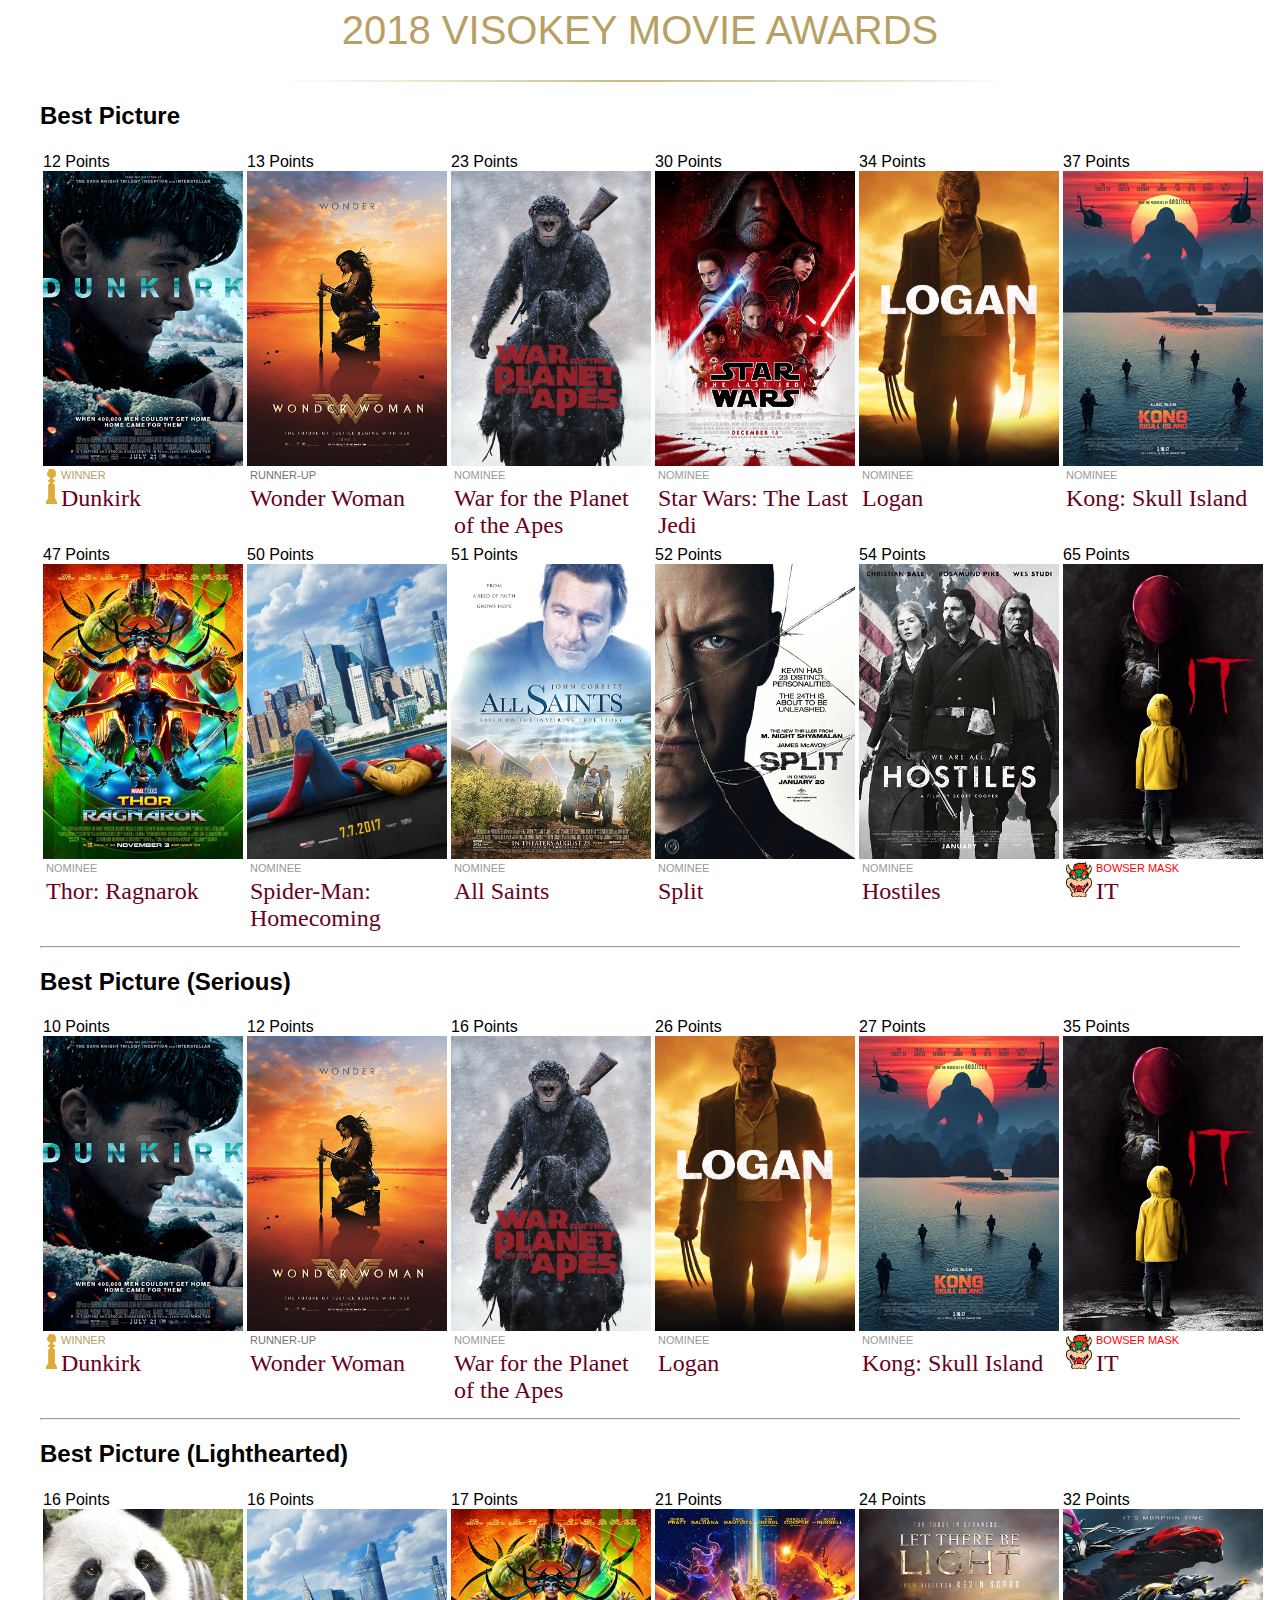
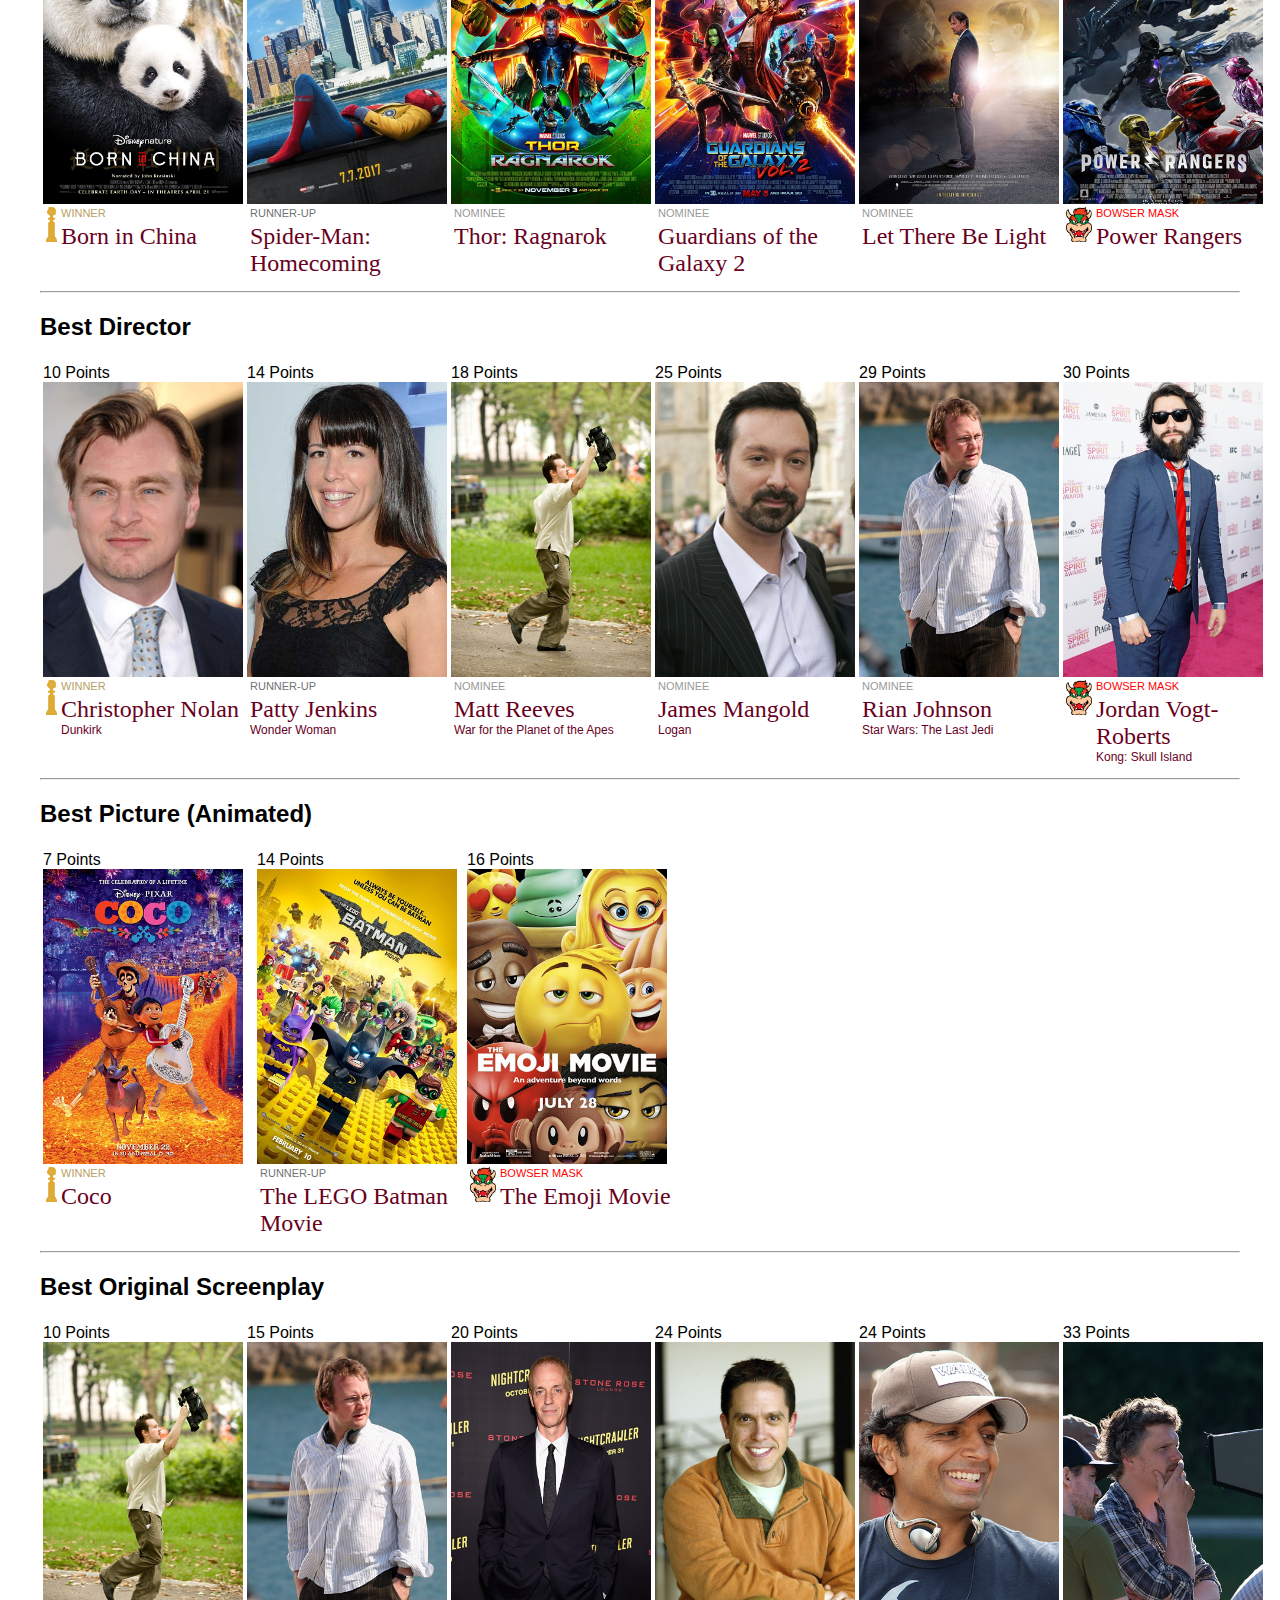
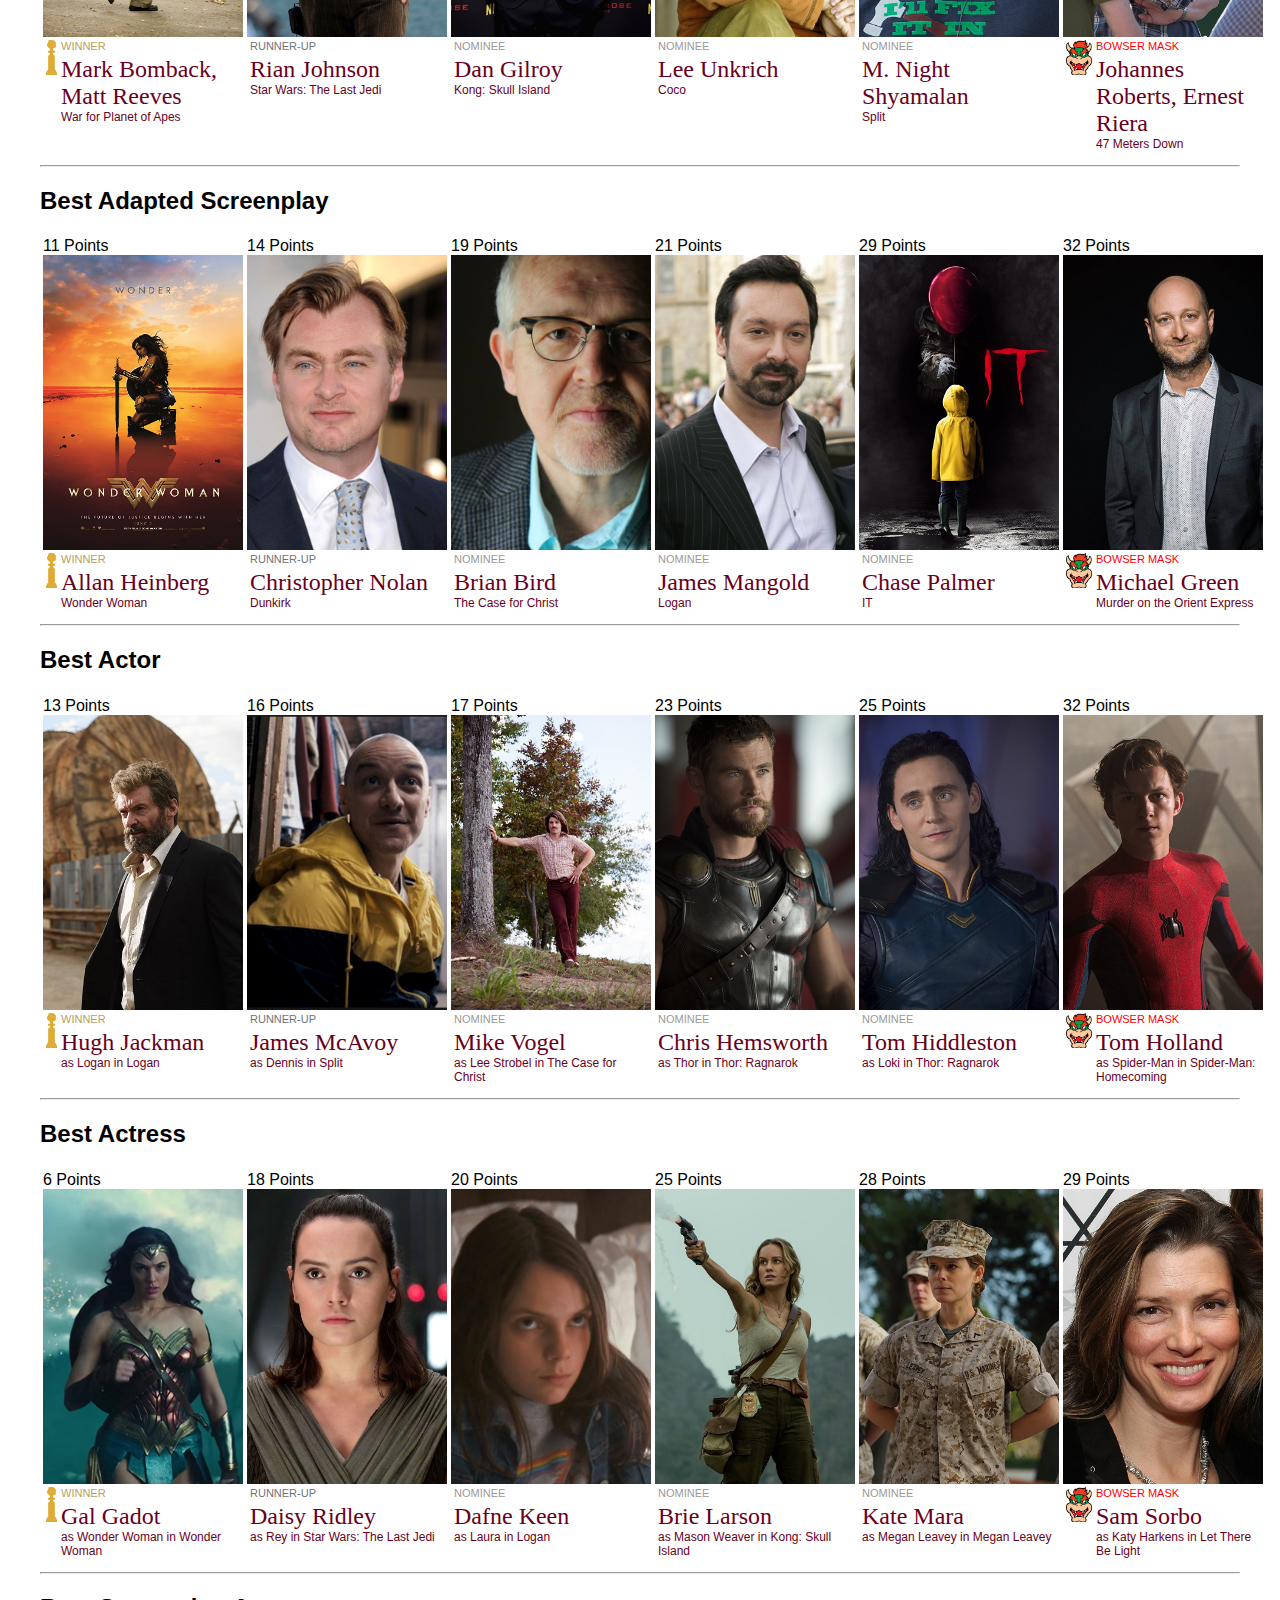
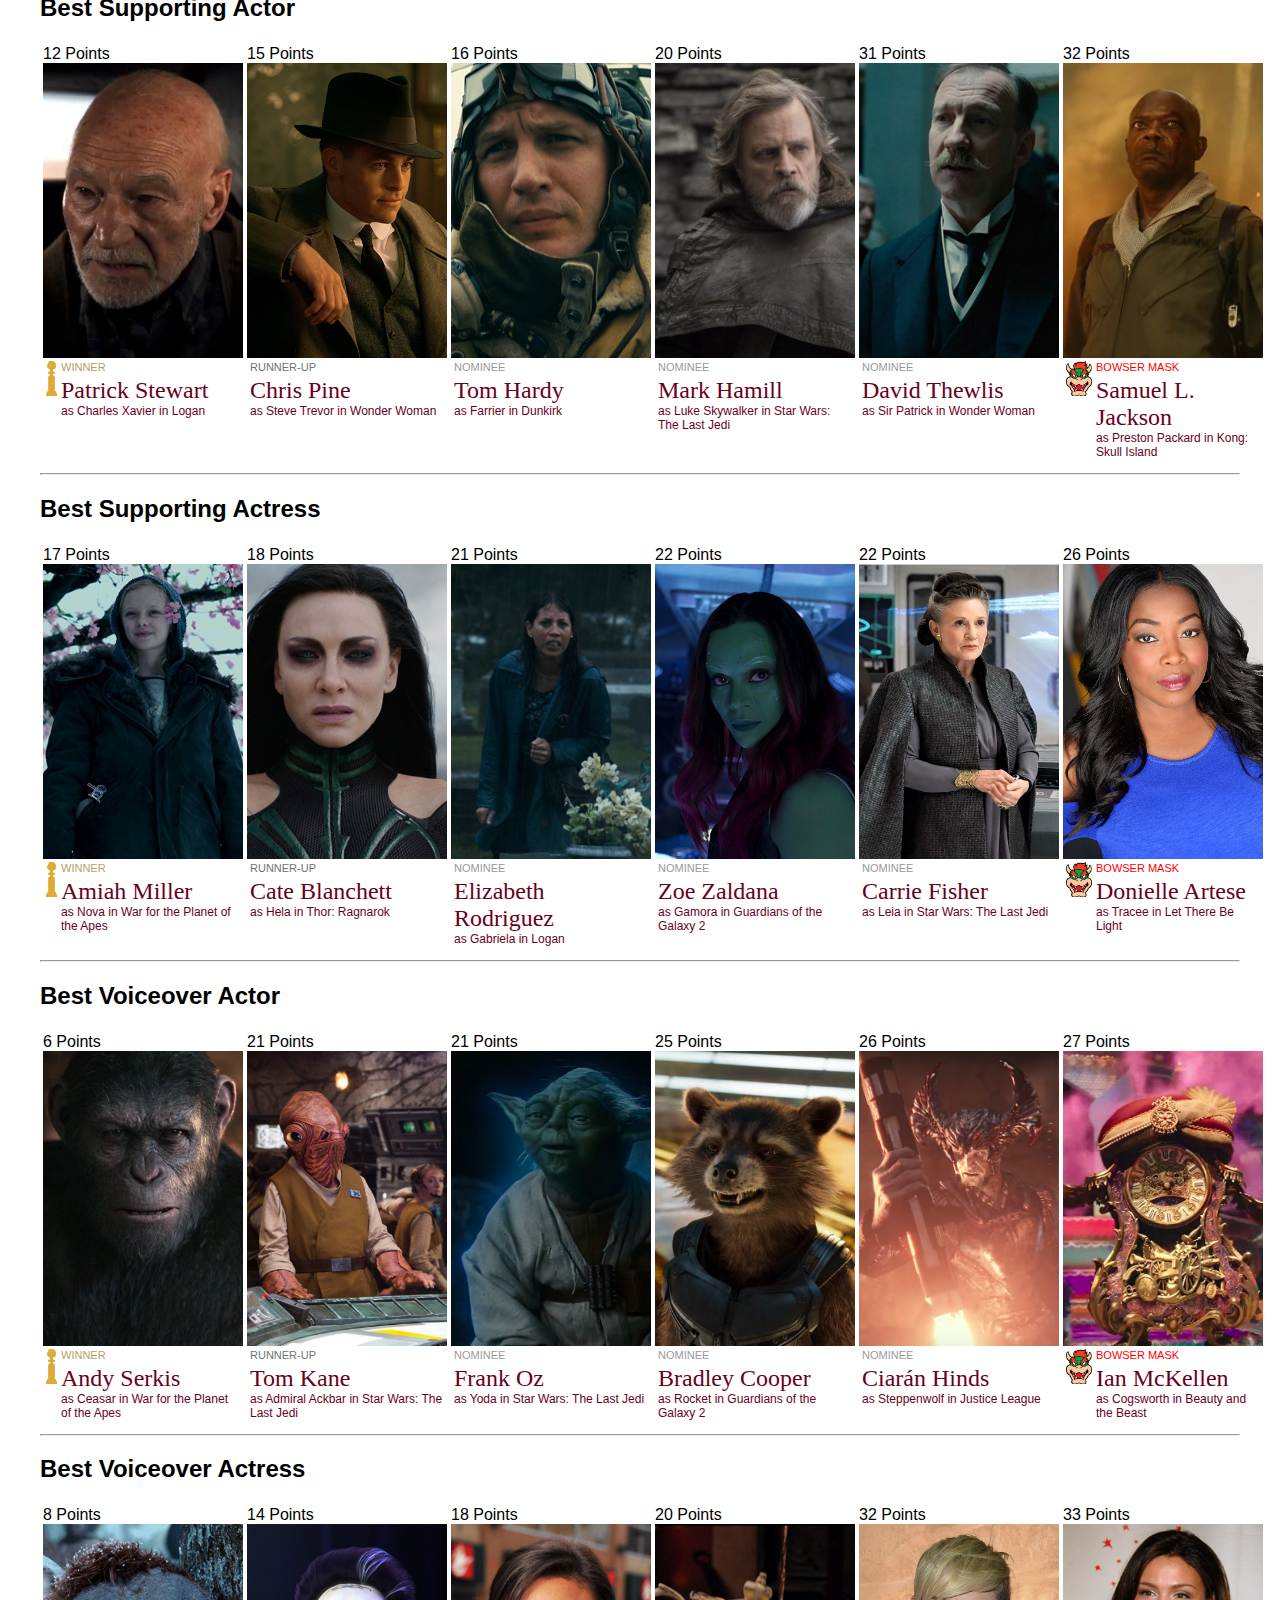
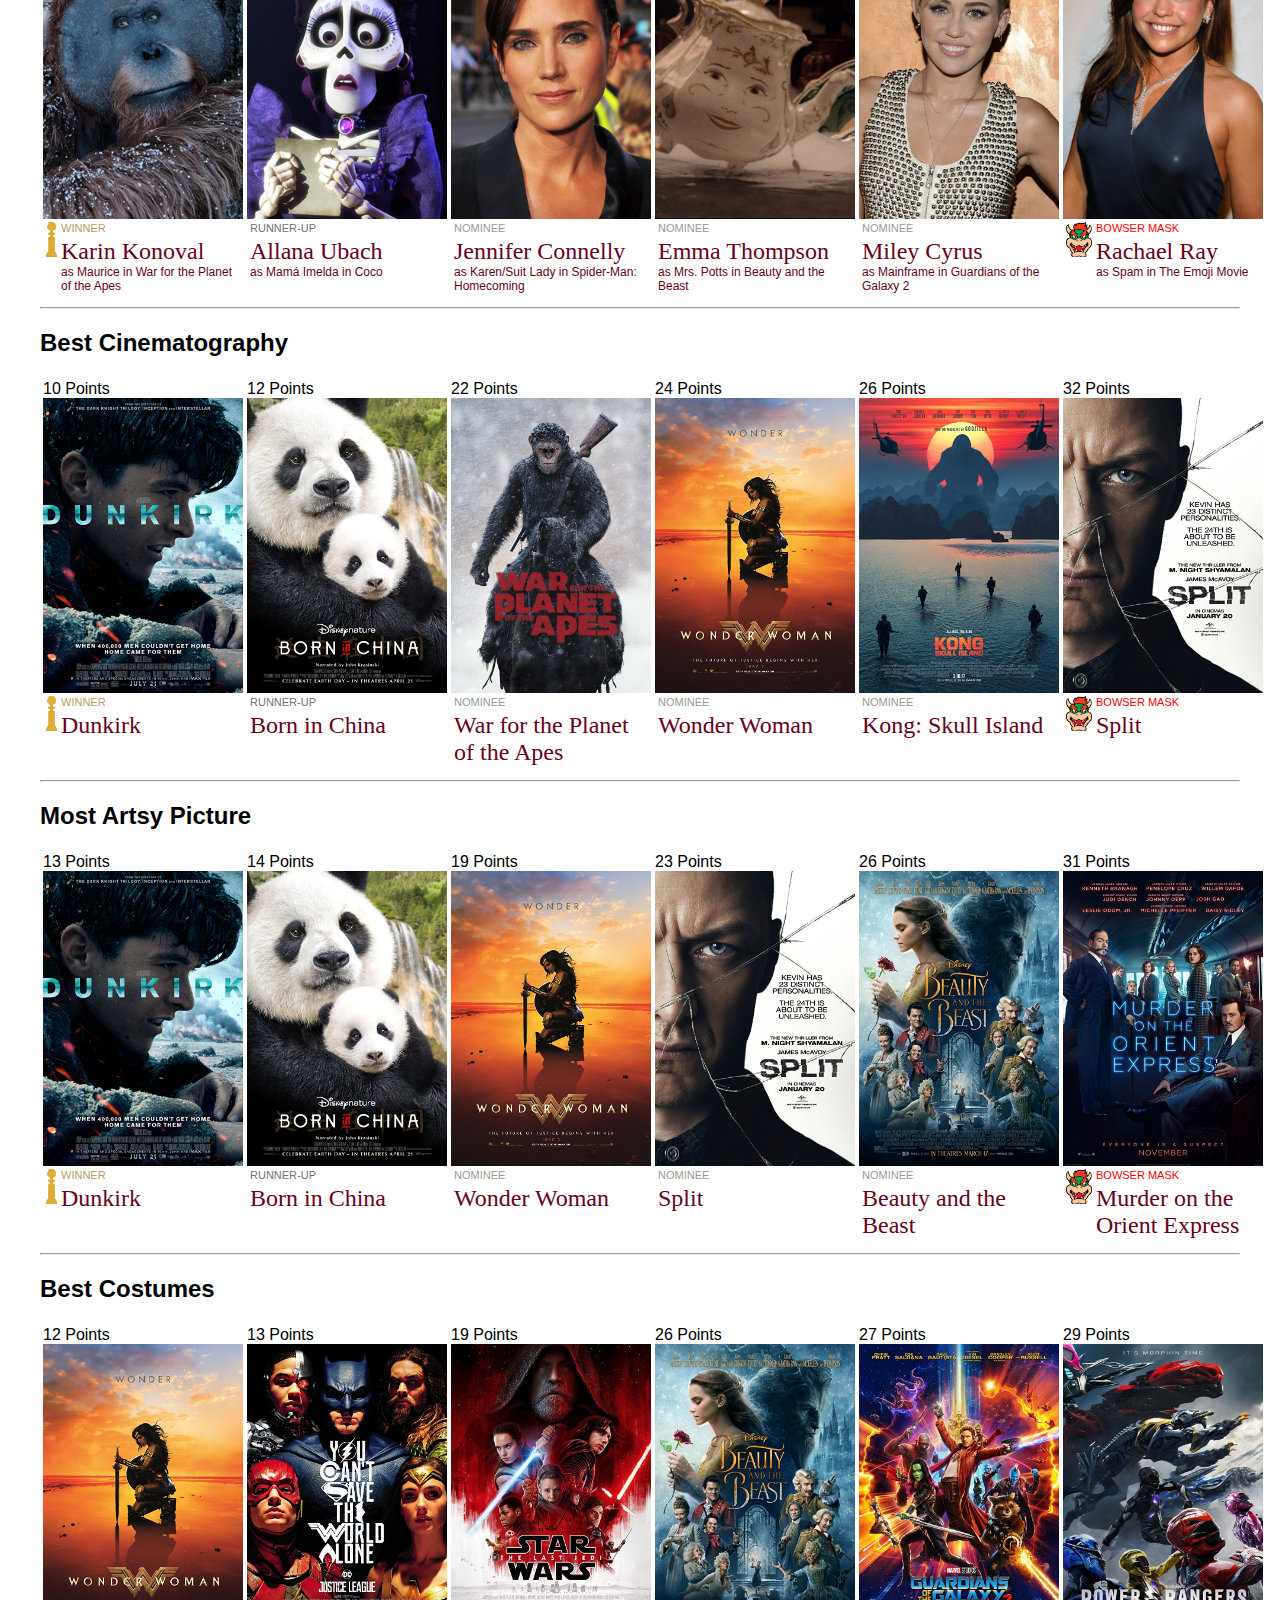
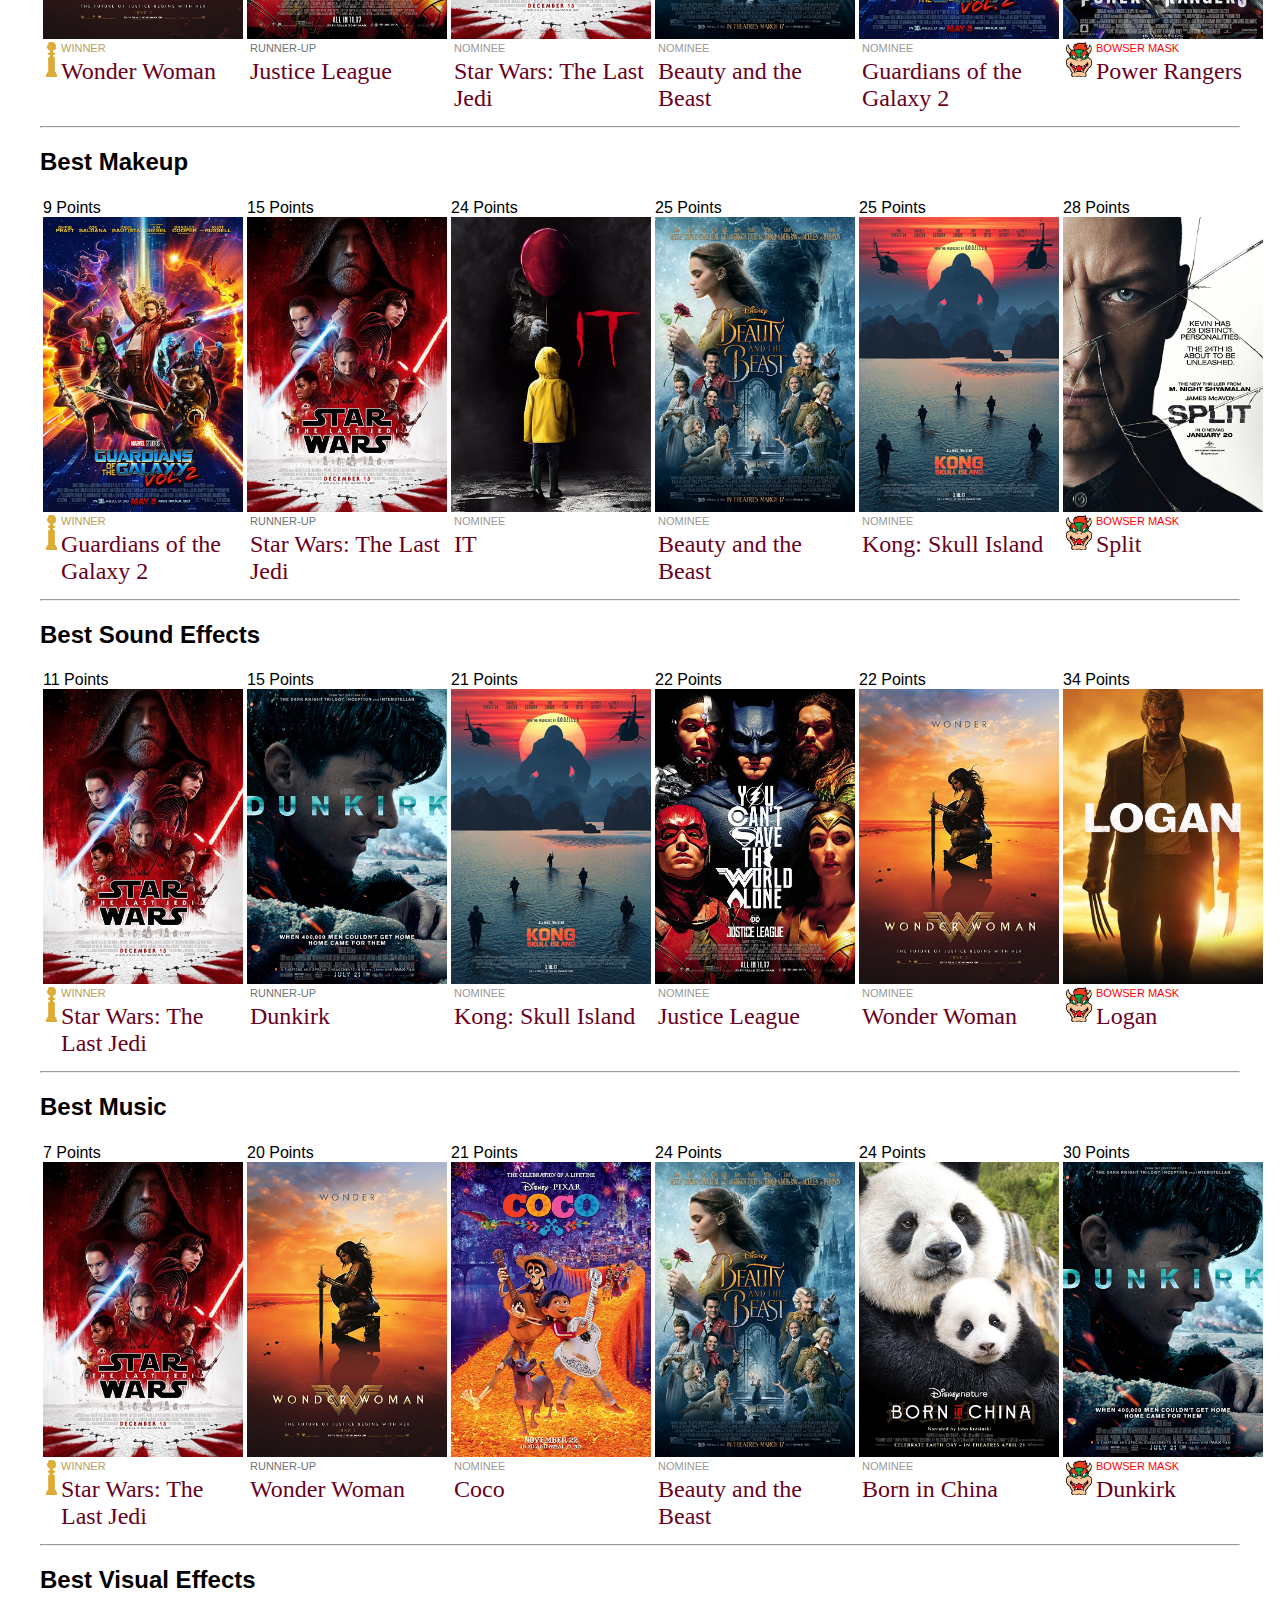
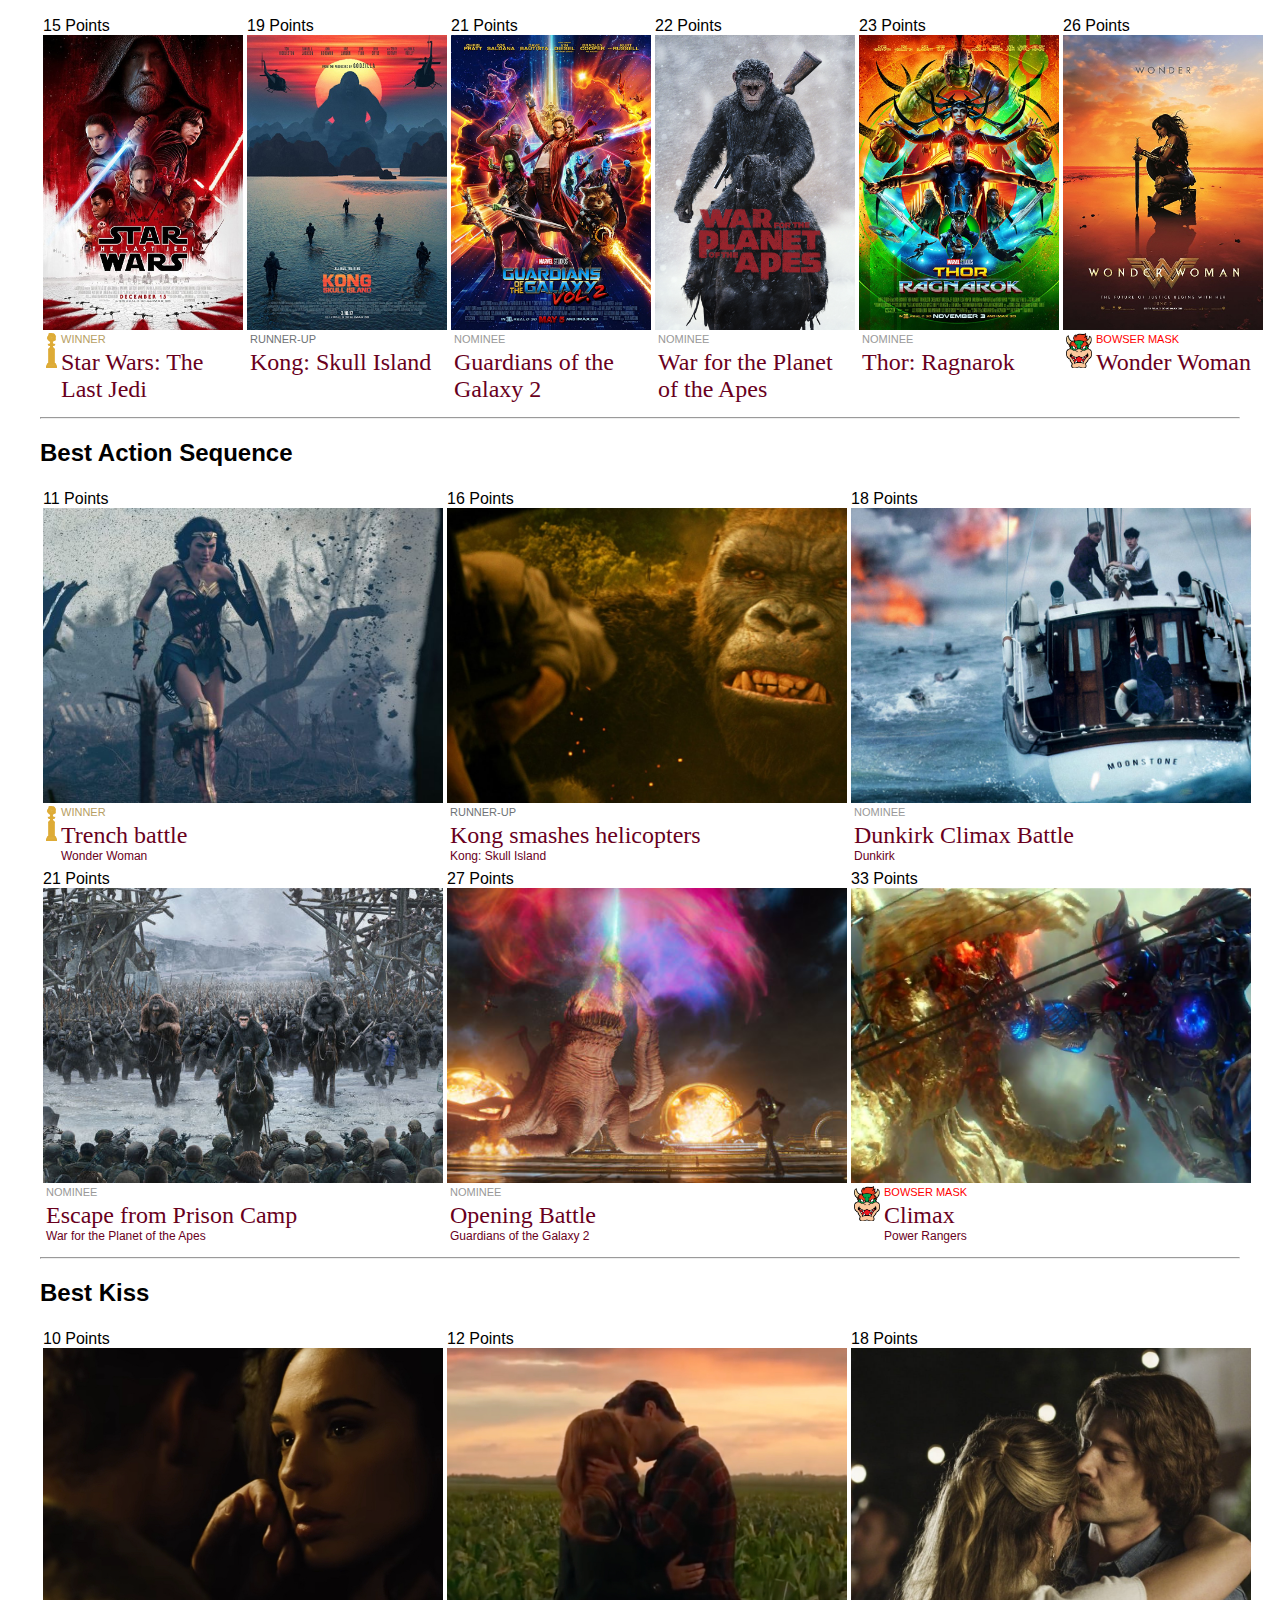
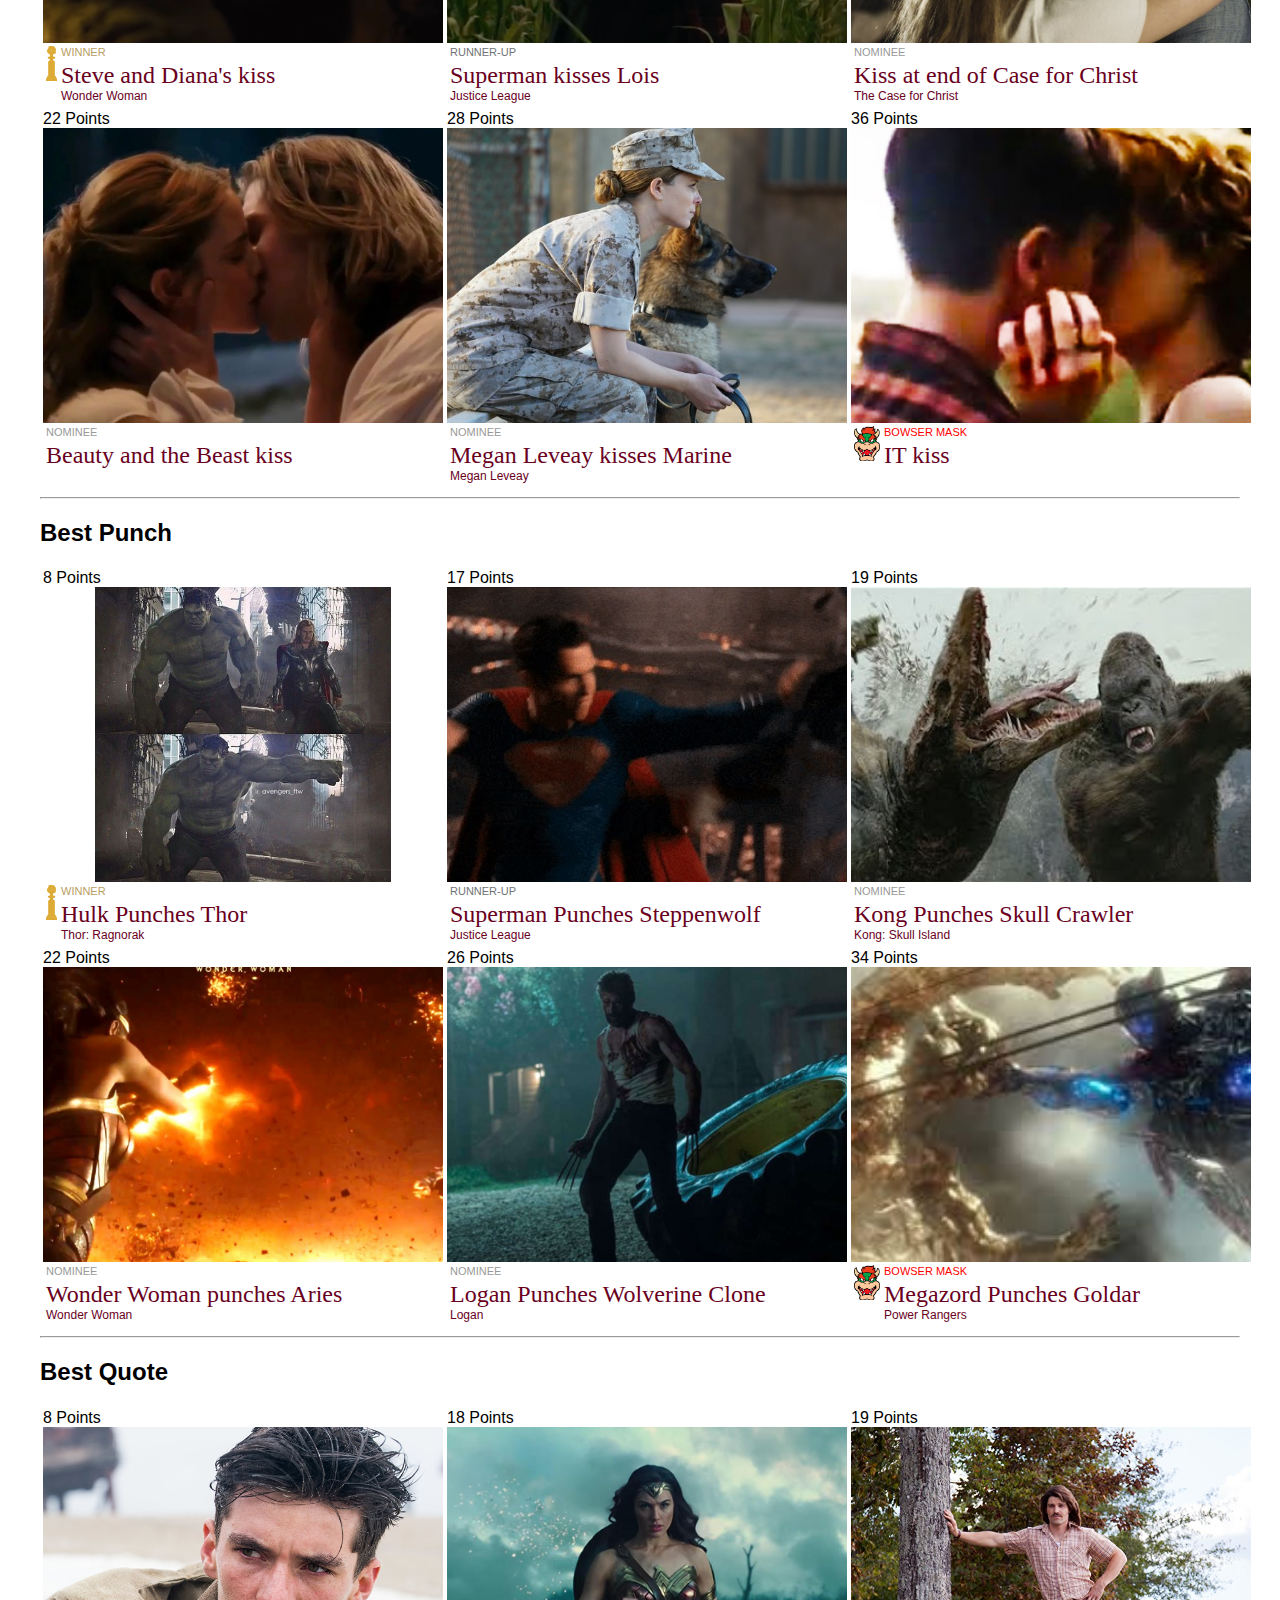
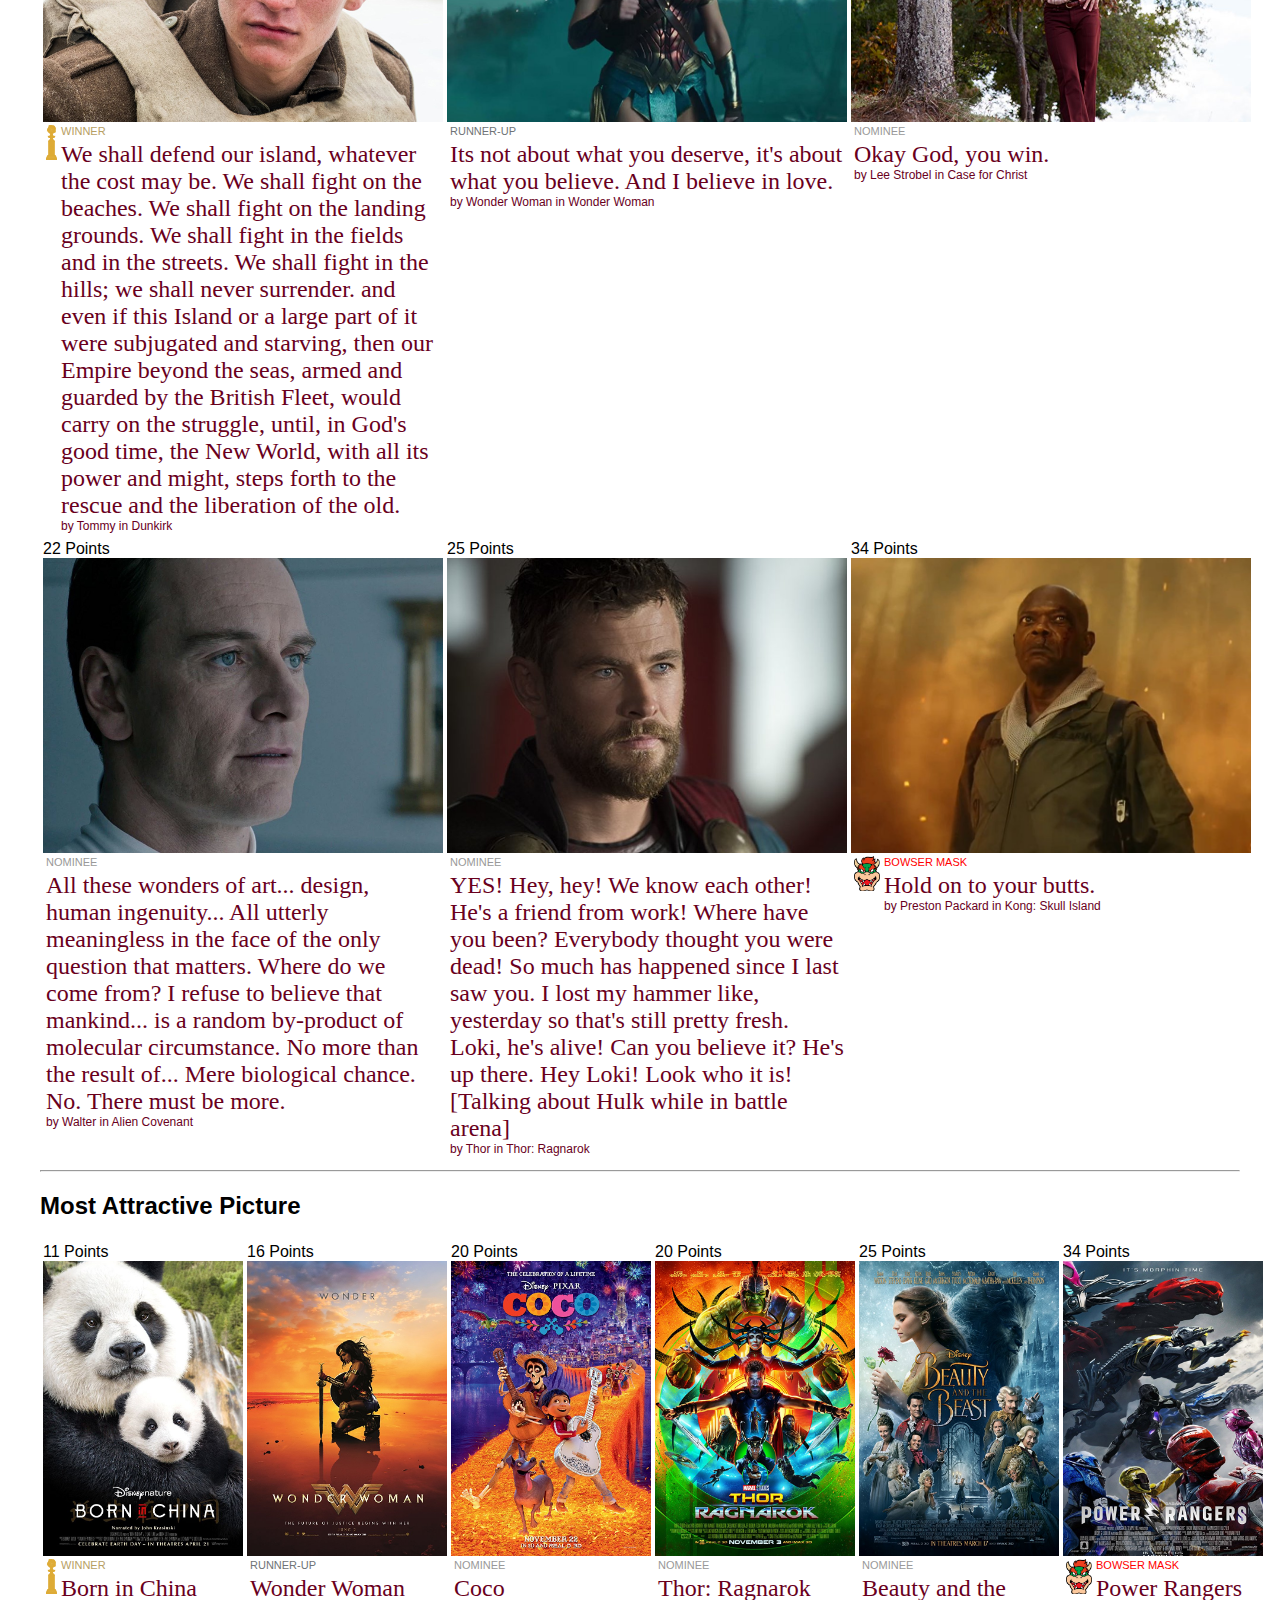
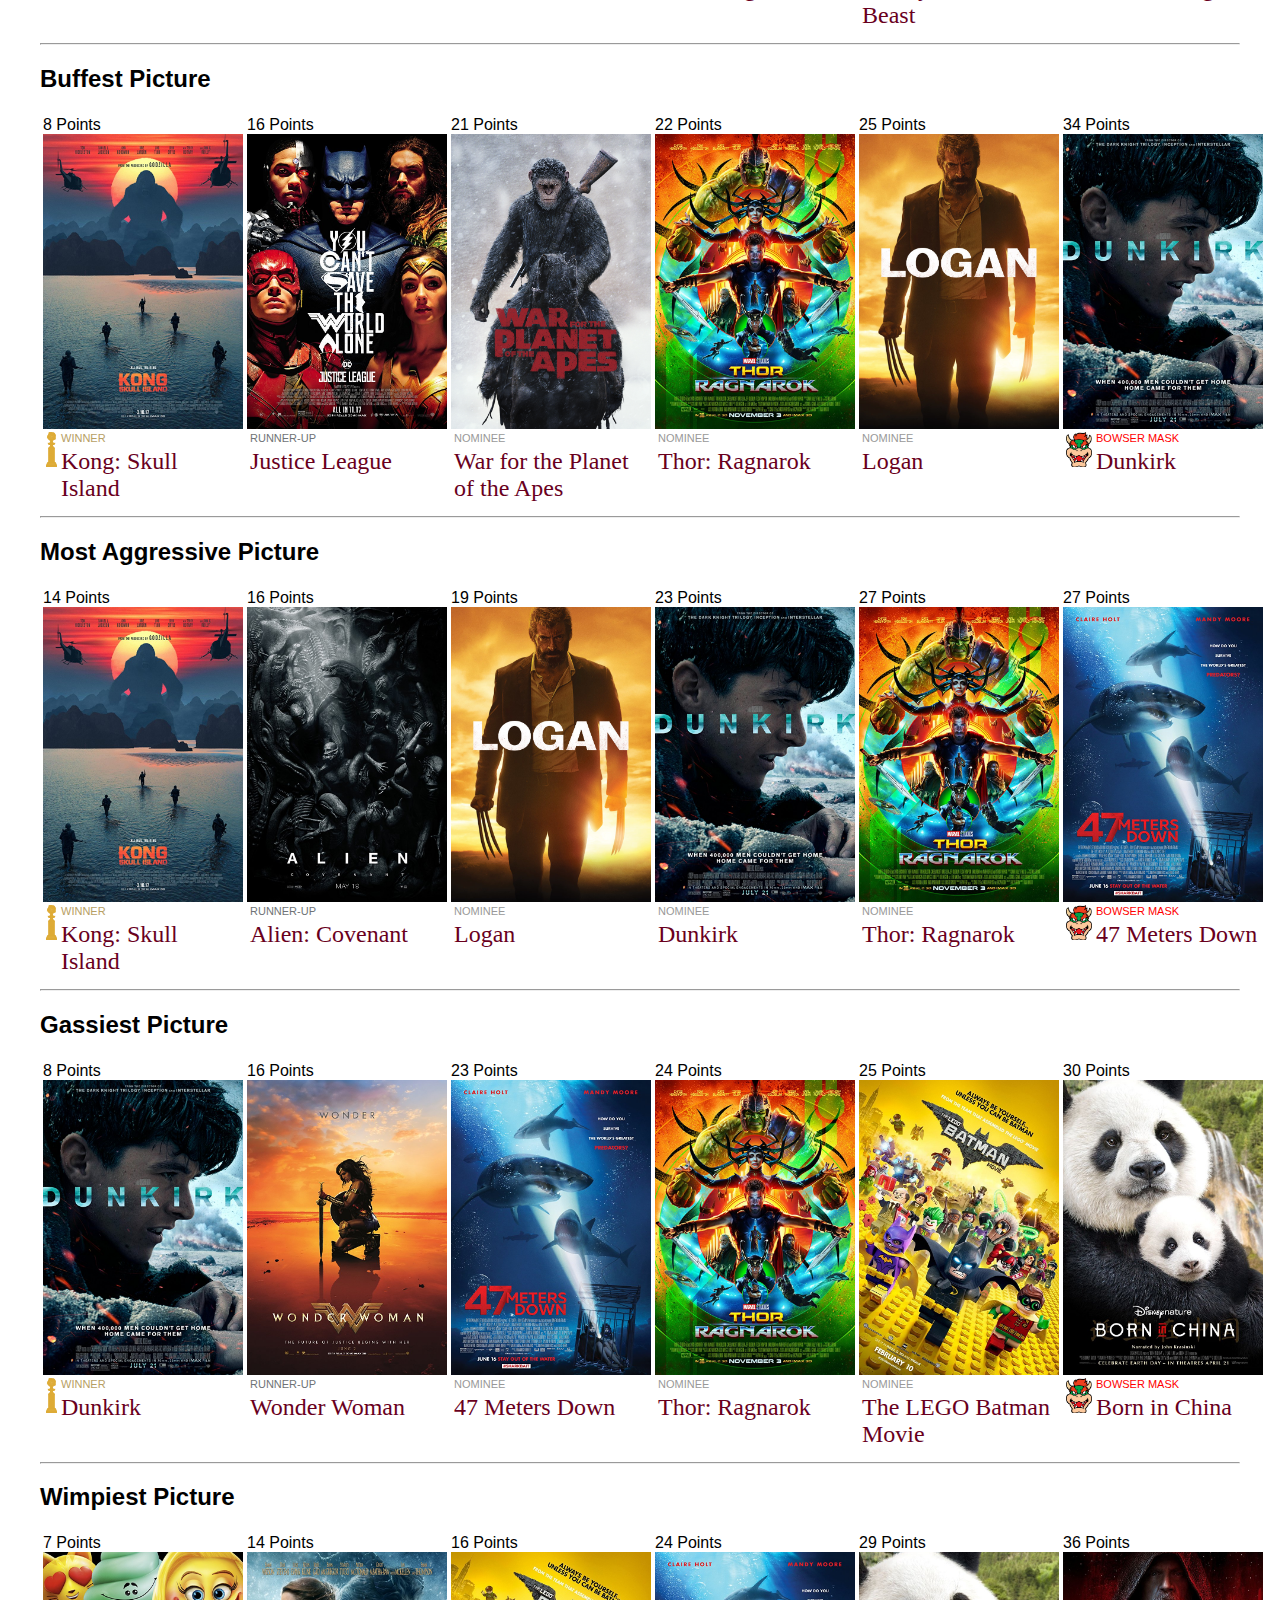
==== index.html @ 96650c81 "Initial Commit" ====
<html>
<head>
<link type="text/css" rel="stylesheet" href="MovieResults.css" media="all" />
</head>
<div class="page">
<h1 class="pane-title">2018 Visokey Movie Awards</h1>
<div class="header-divider"></div>
<h2>Best Picture</h2>
<table>
<tr>
<td valign="top">12 Points
<br><div style="background-image:url('images/Dunkirk.jpg');background-size: cover; width:200px; height:295px; background-position:center;"></div>
<table>
<tr>
<td rowspan="2" valign="top"><div style="background-image:url('images/award-icon.png');width:11px; height:35px;"></div></td>
<td class="nominee winner">WINNER</td></tr>
<tr>
<td class="nomination" width="189px">Dunkirk</td>
</tr></table></td>
<td valign="top">13 Points
<br><div style="background-image:url('images/Wonder Woman.jpg');background-size: cover; width:200px; height:295px; background-position:center;"></div>
<table>
<tr>
<td class="nominee runner-up">RUNNER-UP</td></tr>
<tr>
<td class="nomination" width="200px">Wonder Woman</td>
</tr></table></td>
<td valign="top">23 Points
<br><div style="background-image:url('images/War for the Planet of the Apes.jpg');background-size: cover; width:200px; height:295px; background-position:center;"></div>
<table>
<tr>
<td class="nominee normal-nominee">NOMINEE</td></tr>
<tr>
<td class="nomination" width="200px">War for the Planet of the Apes</td>
</tr></table></td>
<td valign="top">30 Points
<br><div style="background-image:url('images/Star Wars The Last Jedi.jpg');background-size: cover; width:200px; height:295px; background-position:center;"></div>
<table>
<tr>
<td class="nominee normal-nominee">NOMINEE</td></tr>
<tr>
<td class="nomination" width="200px">Star Wars: The Last Jedi</td>
</tr></table></td>
<td valign="top">34 Points
<br><div style="background-image:url('images/Logan.jpg');background-size: cover; width:200px; height:295px; background-position:center;"></div>
<table>
<tr>
<td class="nominee normal-nominee">NOMINEE</td></tr>
<tr>
<td class="nomination" width="200px">Logan</td>
</tr></table></td>
<td valign="top">37 Points
<br><div style="background-image:url('images/Kong Skull Island.jpg');background-size: cover; width:200px; height:295px; background-position:center;"></div>
<table>
<tr>
<td class="nominee normal-nominee">NOMINEE</td></tr>
<tr>
<td class="nomination" width="200px">Kong: Skull Island</td>
</tr></table></td>
</tr></tr>
<td valign="top">47 Points
<br><div style="background-image:url('images/Thor Ragnarok.jpg');background-size: cover; width:200px; height:295px; background-position:center;"></div>
<table>
<tr>
<td class="nominee normal-nominee">NOMINEE</td></tr>
<tr>
<td class="nomination" width="200px">Thor: Ragnarok</td>
</tr></table></td>
<td valign="top">50 Points
<br><div style="background-image:url('images/Spider-Man Homecoming.jpg');background-size: cover; width:200px; height:295px; background-position:center;"></div>
<table>
<tr>
<td class="nominee normal-nominee">NOMINEE</td></tr>
<tr>
<td class="nomination" width="200px">Spider-Man: Homecoming</td>
</tr></table></td>
<td valign="top">51 Points
<br><div style="background-image:url('images/All Saints.jpg');background-size: cover; width:200px; height:295px; background-position:center;"></div>
<table>
<tr>
<td class="nominee normal-nominee">NOMINEE</td></tr>
<tr>
<td class="nomination" width="200px">All Saints</td>
</tr></table></td>
<td valign="top">52 Points
<br><div style="background-image:url('images/Split.jpg');background-size: cover; width:200px; height:295px; background-position:center;"></div>
<table>
<tr>
<td class="nominee normal-nominee">NOMINEE</td></tr>
<tr>
<td class="nomination" width="200px">Split</td>
</tr></table></td>
<td valign="top">54 Points
<br><div style="background-image:url('images/Hostiles.jpg');background-size: cover; width:200px; height:295px; background-position:center;"></div>
<table>
<tr>
<td class="nominee normal-nominee">NOMINEE</td></tr>
<tr>
<td class="nomination" width="200px">Hostiles</td>
</tr></table></td>
<td valign="top">65 Points
<br><div style="background-image:url('images/IT.jpg');background-size: cover; width:200px; height:295px; background-position:center;"></div>
<table>
<tr>
<td rowspan="2" valign="top"><div style="background-image:url('images/Bowser.png');width:26px; height:35px; background-size: cover;"></div></td>
<td class="nominee bowser">BOWSER MASK</td></tr>
<tr>
<td class="nomination" width="174px">IT</td>
</tr></table></td>
</tr>
</table>
<hr>
<h2>Best Picture (Serious)</h2>
<table>
<tr>
<td valign="top">10 Points
<br><div style="background-image:url('images/Dunkirk.jpg');background-size: cover; width:200px; height:295px; background-position:center;"></div>
<table>
<tr>
<td rowspan="2" valign="top"><div style="background-image:url('images/award-icon.png');width:11px; height:35px;"></div></td>
<td class="nominee winner">WINNER</td></tr>
<tr>
<td class="nomination" width="189px">Dunkirk</td>
</tr></table></td>
<td valign="top">12 Points
<br><div style="background-image:url('images/Wonder Woman.jpg');background-size: cover; width:200px; height:295px; background-position:center;"></div>
<table>
<tr>
<td class="nominee runner-up">RUNNER-UP</td></tr>
<tr>
<td class="nomination" width="200px">Wonder Woman</td>
</tr></table></td>
<td valign="top">16 Points
<br><div style="background-image:url('images/War for the Planet of the Apes.jpg');background-size: cover; width:200px; height:295px; background-position:center;"></div>
<table>
<tr>
<td class="nominee normal-nominee">NOMINEE</td></tr>
<tr>
<td class="nomination" width="200px">War for the Planet of the Apes</td>
</tr></table></td>
<td valign="top">26 Points
<br><div style="background-image:url('images/Logan.jpg');background-size: cover; width:200px; height:295px; background-position:center;"></div>
<table>
<tr>
<td class="nominee normal-nominee">NOMINEE</td></tr>
<tr>
<td class="nomination" width="200px">Logan</td>
</tr></table></td>
<td valign="top">27 Points
<br><div style="background-image:url('images/Kong Skull Island.jpg');background-size: cover; width:200px; height:295px; background-position:center;"></div>
<table>
<tr>
<td class="nominee normal-nominee">NOMINEE</td></tr>
<tr>
<td class="nomination" width="200px">Kong: Skull Island</td>
</tr></table></td>
<td valign="top">35 Points
<br><div style="background-image:url('images/IT.jpg');background-size: cover; width:200px; height:295px; background-position:center;"></div>
<table>
<tr>
<td rowspan="2" valign="top"><div style="background-image:url('images/Bowser.png');width:26px; height:35px; background-size: cover;"></div></td>
<td class="nominee bowser">BOWSER MASK</td></tr>
<tr>
<td class="nomination" width="174px">IT</td>
</tr></table></td>
</tr></tr>
</tr>
</table>
<hr>
<h2>Best Picture (Lighthearted)</h2>
<table>
<tr>
<td valign="top">16 Points
<br><div style="background-image:url('images/Born in China.jpg');background-size: cover; width:200px; height:295px; background-position:center;"></div>
<table>
<tr>
<td rowspan="2" valign="top"><div style="background-image:url('images/award-icon.png');width:11px; height:35px;"></div></td>
<td class="nominee winner">WINNER</td></tr>
<tr>
<td class="nomination" width="189px">Born in China</td>
</tr></table></td>
<td valign="top">16 Points
<br><div style="background-image:url('images/Spider-Man Homecoming.jpg');background-size: cover; width:200px; height:295px; background-position:center;"></div>
<table>
<tr>
<td class="nominee runner-up">RUNNER-UP</td></tr>
<tr>
<td class="nomination" width="200px">Spider-Man: Homecoming</td>
</tr></table></td>
<td valign="top">17 Points
<br><div style="background-image:url('images/Thor Ragnarok.jpg');background-size: cover; width:200px; height:295px; background-position:center;"></div>
<table>
<tr>
<td class="nominee normal-nominee">NOMINEE</td></tr>
<tr>
<td class="nomination" width="200px">Thor: Ragnarok</td>
</tr></table></td>
<td valign="top">21 Points
<br><div style="background-image:url('images/Guardians of the Galaxy 2.jpg');background-size: cover; width:200px; height:295px; background-position:center;"></div>
<table>
<tr>
<td class="nominee normal-nominee">NOMINEE</td></tr>
<tr>
<td class="nomination" width="200px">Guardians of the Galaxy 2</td>
</tr></table></td>
<td valign="top">24 Points
<br><div style="background-image:url('images/Let There Be Light.jpg');background-size: cover; width:200px; height:295px; background-position:center;"></div>
<table>
<tr>
<td class="nominee normal-nominee">NOMINEE</td></tr>
<tr>
<td class="nomination" width="200px">Let There Be Light</td>
</tr></table></td>
<td valign="top">32 Points
<br><div style="background-image:url('images/Power Rangers.jpg');background-size: cover; width:200px; height:295px; background-position:center;"></div>
<table>
<tr>
<td rowspan="2" valign="top"><div style="background-image:url('images/Bowser.png');width:26px; height:35px; background-size: cover;"></div></td>
<td class="nominee bowser">BOWSER MASK</td></tr>
<tr>
<td class="nomination" width="174px">Power Rangers</td>
</tr></table></td>
</tr></tr>
</tr>
</table>
<hr>
<h2>Best Director</h2>
<table>
<tr>
<td valign="top">10 Points
<br><div style="background-image:url('images/Christopher Nolan.jpg');background-size: cover; width:200px; height:295px; background-position:center;"></div>
<table>
<tr>
<td rowspan="2" valign="top"><div style="background-image:url('images/award-icon.png');width:11px; height:35px;"></div></td>
<td class="nominee winner">WINNER</td></tr>
<tr>
<td class="nomination" width="189px">Christopher Nolan <div class="movie">Dunkirk</div></td>
</tr></table></td>
<td valign="top">14 Points
<br><div style="background-image:url('images/Patty Jenkins.jpg');background-size: cover; width:200px; height:295px; background-position:center;"></div>
<table>
<tr>
<td class="nominee runner-up">RUNNER-UP</td></tr>
<tr>
<td class="nomination" width="200px">Patty Jenkins <div class="movie">Wonder Woman</div></td>
</tr></table></td>
<td valign="top">18 Points
<br><div style="background-image:url('images/Matt Reeves.jpg');background-size: cover; width:200px; height:295px; background-position:center;"></div>
<table>
<tr>
<td class="nominee normal-nominee">NOMINEE</td></tr>
<tr>
<td class="nomination" width="200px">Matt Reeves <div class="movie">War for the Planet of the Apes</div></td>
</tr></table></td>
<td valign="top">25 Points
<br><div style="background-image:url('images/James Mangold.jpg');background-size: cover; width:200px; height:295px; background-position:center;"></div>
<table>
<tr>
<td class="nominee normal-nominee">NOMINEE</td></tr>
<tr>
<td class="nomination" width="200px">James Mangold <div class="movie">Logan</div></td>
</tr></table></td>
<td valign="top">29 Points
<br><div style="background-image:url('images/Rian Johnson.jpg');background-size: cover; width:200px; height:295px; background-position:center;"></div>
<table>
<tr>
<td class="nominee normal-nominee">NOMINEE</td></tr>
<tr>
<td class="nomination" width="200px">Rian Johnson <div class="movie">Star Wars: The Last Jedi</div></td>
</tr></table></td>
<td valign="top">30 Points
<br><div style="background-image:url('images/Jordan Vogt-Roberts.jpg');background-size: cover; width:200px; height:295px; background-position:center;"></div>
<table>
<tr>
<td rowspan="2" valign="top"><div style="background-image:url('images/Bowser.png');width:26px; height:35px; background-size: cover;"></div></td>
<td class="nominee bowser">BOWSER MASK</td></tr>
<tr>
<td class="nomination" width="174px">Jordan Vogt-Roberts <div class="movie">Kong: Skull Island</div></td>
</tr></table></td>
</tr></tr>
</tr>
</table>
<hr>
<h2>Best Picture (Animated)</h2>
<table>
<tr>
<td valign="top">7 Points
<br><div style="background-image:url('images/Coco.jpg');background-size: cover; width:200px; height:295px; background-position:center;"></div>
<table>
<tr>
<td rowspan="2" valign="top"><div style="background-image:url('images/award-icon.png');width:11px; height:35px;"></div></td>
<td class="nominee winner">WINNER</td></tr>
<tr>
<td class="nomination" width="189px">Coco</td>
</tr></table></td>
<td valign="top">14 Points
<br><div style="background-image:url('images/The LEGO Batman Movie.jpg');background-size: cover; width:200px; height:295px; background-position:center;"></div>
<table>
<tr>
<td class="nominee runner-up">RUNNER-UP</td></tr>
<tr>
<td class="nomination" width="200px">The LEGO Batman Movie</td>
</tr></table></td>
<td valign="top">16 Points
<br><div style="background-image:url('images/The Emoji Movie.jpg');background-size: cover; width:200px; height:295px; background-position:center;"></div>
<table>
<tr>
<td rowspan="2" valign="top"><div style="background-image:url('images/Bowser.png');width:26px; height:35px; background-size: cover;"></div></td>
<td class="nominee bowser">BOWSER MASK</td></tr>
<tr>
<td class="nomination" width="174px">The Emoji Movie</td>
</tr></table></td>
</tr>
</table>
<hr>
<h2>Best Original Screenplay</h2>
<table>
<tr>
<td valign="top">10 Points
<br><div style="background-image:url('images/Mark Bomback, Matt Reeves.jpg');background-size: cover; width:200px; height:295px; background-position:center;"></div>
<table>
<tr>
<td rowspan="2" valign="top"><div style="background-image:url('images/award-icon.png');width:11px; height:35px;"></div></td>
<td class="nominee winner">WINNER</td></tr>
<tr>
<td class="nomination" width="189px">Mark Bomback, Matt Reeves <div class="movie">War for Planet of Apes</div></td>
</tr></table></td>
<td valign="top">15 Points
<br><div style="background-image:url('images/Rian Johnson.jpg');background-size: cover; width:200px; height:295px; background-position:center;"></div>
<table>
<tr>
<td class="nominee runner-up">RUNNER-UP</td></tr>
<tr>
<td class="nomination" width="200px">Rian Johnson <div class="movie">Star Wars: The Last Jedi</div></td>
</tr></table></td>
<td valign="top">20 Points
<br><div style="background-image:url('images/Dan Gilroy.jpg');background-size: cover; width:200px; height:295px; background-position:center;"></div>
<table>
<tr>
<td class="nominee normal-nominee">NOMINEE</td></tr>
<tr>
<td class="nomination" width="200px">Dan Gilroy <div class="movie">Kong: Skull Island</div></td>
</tr></table></td>
<td valign="top">24 Points
<br><div style="background-image:url('images/Lee Unkrich.jpg');background-size: cover; width:200px; height:295px; background-position:center;"></div>
<table>
<tr>
<td class="nominee normal-nominee">NOMINEE</td></tr>
<tr>
<td class="nomination" width="200px">Lee Unkrich <div class="movie">Coco</div></td>
</tr></table></td>
<td valign="top">24 Points
<br><div style="background-image:url('images/M. Night Shyamalan.jpg');background-size: cover; width:200px; height:295px; background-position:center;"></div>
<table>
<tr>
<td class="nominee normal-nominee">NOMINEE</td></tr>
<tr>
<td class="nomination" width="200px">M. Night Shyamalan <div class="movie">Split</div></td>
</tr></table></td>
<td valign="top">33 Points
<br><div style="background-image:url('images/Johannes Roberts, Ernest Riera.jpg');background-size: cover; width:200px; height:295px; background-position:center;"></div>
<table>
<tr>
<td rowspan="2" valign="top"><div style="background-image:url('images/Bowser.png');width:26px; height:35px; background-size: cover;"></div></td>
<td class="nominee bowser">BOWSER MASK</td></tr>
<tr>
<td class="nomination" width="174px">Johannes Roberts, Ernest Riera <div class="movie">47 Meters Down</div></td>
</tr></table></td>
</tr></tr>
</tr>
</table>
<hr>
<h2>Best Adapted Screenplay</h2>
<table>
<tr>
<td valign="top">11 Points
<br><div style="background-image:url('images/Allan Heinberg.jpg');background-size: cover; width:200px; height:295px; background-position:center;"></div>
<table>
<tr>
<td rowspan="2" valign="top"><div style="background-image:url('images/award-icon.png');width:11px; height:35px;"></div></td>
<td class="nominee winner">WINNER</td></tr>
<tr>
<td class="nomination" width="189px">Allan Heinberg <div class="movie">Wonder Woman</div></td>
</tr></table></td>
<td valign="top">14 Points
<br><div style="background-image:url('images/Christopher Nolan.jpg');background-size: cover; width:200px; height:295px; background-position:center;"></div>
<table>
<tr>
<td class="nominee runner-up">RUNNER-UP</td></tr>
<tr>
<td class="nomination" width="200px">Christopher Nolan <div class="movie">Dunkirk</div></td>
</tr></table></td>
<td valign="top">19 Points
<br><div style="background-image:url('images/Brian Bird.jpg');background-size: cover; width:200px; height:295px; background-position:center;"></div>
<table>
<tr>
<td class="nominee normal-nominee">NOMINEE</td></tr>
<tr>
<td class="nomination" width="200px">Brian Bird <div class="movie">The Case for Christ</div></td>
</tr></table></td>
<td valign="top">21 Points
<br><div style="background-image:url('images/James Mangold.jpg');background-size: cover; width:200px; height:295px; background-position:center;"></div>
<table>
<tr>
<td class="nominee normal-nominee">NOMINEE</td></tr>
<tr>
<td class="nomination" width="200px">James Mangold <div class="movie">Logan</div></td>
</tr></table></td>
<td valign="top">29 Points
<br><div style="background-image:url('images/Chase Palmer.jpg');background-size: cover; width:200px; height:295px; background-position:center;"></div>
<table>
<tr>
<td class="nominee normal-nominee">NOMINEE</td></tr>
<tr>
<td class="nomination" width="200px">Chase Palmer <div class="movie">IT</div></td>
</tr></table></td>
<td valign="top">32 Points
<br><div style="background-image:url('images/Michael Green.jpg');background-size: cover; width:200px; height:295px; background-position:center;"></div>
<table>
<tr>
<td rowspan="2" valign="top"><div style="background-image:url('images/Bowser.png');width:26px; height:35px; background-size: cover;"></div></td>
<td class="nominee bowser">BOWSER MASK</td></tr>
<tr>
<td class="nomination" width="174px">Michael Green <div class="movie">Murder on the Orient Express</div></td>
</tr></table></td>
</tr></tr>
</tr>
</table>
<hr>
<h2>Best Actor</h2>
<table>
<tr>
<td valign="top">13 Points
<br><div style="background-image:url('images/Hugh Jackman.jpg');background-size: cover; width:200px; height:295px; background-position:center;"></div>
<table>
<tr>
<td rowspan="2" valign="top"><div style="background-image:url('images/award-icon.png');width:11px; height:35px;"></div></td>
<td class="nominee winner">WINNER</td></tr>
<tr>
<td class="nomination" width="189px">Hugh Jackman <div class="movie">as Logan in  Logan</div></td>
</tr></table></td>
<td valign="top">16 Points
<br><div style="background-image:url('images/James McAvoy.jpg');background-size: cover; width:200px; height:295px; background-position:center;"></div>
<table>
<tr>
<td class="nominee runner-up">RUNNER-UP</td></tr>
<tr>
<td class="nomination" width="200px">James McAvoy <div class="movie">as Dennis in  Split</div></td>
</tr></table></td>
<td valign="top">17 Points
<br><div style="background-image:url('images/Mike Vogel.jpg');background-size: cover; width:200px; height:295px; background-position:center;"></div>
<table>
<tr>
<td class="nominee normal-nominee">NOMINEE</td></tr>
<tr>
<td class="nomination" width="200px">Mike Vogel <div class="movie">as Lee Strobel in  The Case for Christ</div></td>
</tr></table></td>
<td valign="top">23 Points
<br><div style="background-image:url('images/Chris Hemsworth.jpg');background-size: cover; width:200px; height:295px; background-position:center;"></div>
<table>
<tr>
<td class="nominee normal-nominee">NOMINEE</td></tr>
<tr>
<td class="nomination" width="200px">Chris Hemsworth <div class="movie">as Thor in  Thor: Ragnarok</div></td>
</tr></table></td>
<td valign="top">25 Points
<br><div style="background-image:url('images/Tom Hiddleston.jpg');background-size: cover; width:200px; height:295px; background-position:center;"></div>
<table>
<tr>
<td class="nominee normal-nominee">NOMINEE</td></tr>
<tr>
<td class="nomination" width="200px">Tom Hiddleston <div class="movie">as Loki in  Thor: Ragnarok</div></td>
</tr></table></td>
<td valign="top">32 Points
<br><div style="background-image:url('images/Tom Holland.jpg');background-size: cover; width:200px; height:295px; background-position:center;"></div>
<table>
<tr>
<td rowspan="2" valign="top"><div style="background-image:url('images/Bowser.png');width:26px; height:35px; background-size: cover;"></div></td>
<td class="nominee bowser">BOWSER MASK</td></tr>
<tr>
<td class="nomination" width="174px">Tom Holland <div class="movie">as Spider-Man in  Spider-Man: Homecoming</div></td>
</tr></table></td>
</tr></tr>
</tr>
</table>
<hr>
<h2>Best Actress</h2>
<table>
<tr>
<td valign="top">6 Points
<br><div style="background-image:url('images/Gal Gadot.jpg');background-size: cover; width:200px; height:295px; background-position:center;"></div>
<table>
<tr>
<td rowspan="2" valign="top"><div style="background-image:url('images/award-icon.png');width:11px; height:35px;"></div></td>
<td class="nominee winner">WINNER</td></tr>
<tr>
<td class="nomination" width="189px">Gal Gadot <div class="movie">as Wonder Woman in  Wonder Woman</div></td>
</tr></table></td>
<td valign="top">18 Points
<br><div style="background-image:url('images/Daisy Ridley.jpg');background-size: cover; width:200px; height:295px; background-position:center;"></div>
<table>
<tr>
<td class="nominee runner-up">RUNNER-UP</td></tr>
<tr>
<td class="nomination" width="200px">Daisy Ridley <div class="movie">as Rey in  Star Wars: The Last Jedi</div></td>
</tr></table></td>
<td valign="top">20 Points
<br><div style="background-image:url('images/Dafne Keen.jpg');background-size: cover; width:200px; height:295px; background-position:center;"></div>
<table>
<tr>
<td class="nominee normal-nominee">NOMINEE</td></tr>
<tr>
<td class="nomination" width="200px">Dafne Keen <div class="movie">as Laura in  Logan</div></td>
</tr></table></td>
<td valign="top">25 Points
<br><div style="background-image:url('images/Brie Larson.jpg');background-size: cover; width:200px; height:295px; background-position:center;"></div>
<table>
<tr>
<td class="nominee normal-nominee">NOMINEE</td></tr>
<tr>
<td class="nomination" width="200px">Brie Larson <div class="movie">as Mason Weaver in  Kong: Skull Island</div></td>
</tr></table></td>
<td valign="top">28 Points
<br><div style="background-image:url('images/Kate Mara.jpg');background-size: cover; width:200px; height:295px; background-position:center;"></div>
<table>
<tr>
<td class="nominee normal-nominee">NOMINEE</td></tr>
<tr>
<td class="nomination" width="200px">Kate Mara <div class="movie">as Megan Leavey in  Megan Leavey</div></td>
</tr></table></td>
<td valign="top">29 Points
<br><div style="background-image:url('images/Sam Sorbo.jpg');background-size: cover; width:200px; height:295px; background-position:center;"></div>
<table>
<tr>
<td rowspan="2" valign="top"><div style="background-image:url('images/Bowser.png');width:26px; height:35px; background-size: cover;"></div></td>
<td class="nominee bowser">BOWSER MASK</td></tr>
<tr>
<td class="nomination" width="174px">Sam Sorbo <div class="movie">as Katy Harkens in  Let There Be Light</div></td>
</tr></table></td>
</tr></tr>
</tr>
</table>
<hr>
<h2>Best Supporting Actor</h2>
<table>
<tr>
<td valign="top">12 Points
<br><div style="background-image:url('images/Patrick Stewart.jpg');background-size: cover; width:200px; height:295px; background-position:center;"></div>
<table>
<tr>
<td rowspan="2" valign="top"><div style="background-image:url('images/award-icon.png');width:11px; height:35px;"></div></td>
<td class="nominee winner">WINNER</td></tr>
<tr>
<td class="nomination" width="189px">Patrick Stewart <div class="movie">as Charles Xavier in  Logan</div></td>
</tr></table></td>
<td valign="top">15 Points
<br><div style="background-image:url('images/Chris Pine.jpg');background-size: cover; width:200px; height:295px; background-position:center;"></div>
<table>
<tr>
<td class="nominee runner-up">RUNNER-UP</td></tr>
<tr>
<td class="nomination" width="200px">Chris Pine <div class="movie">as Steve Trevor in  Wonder Woman</div></td>
</tr></table></td>
<td valign="top">16 Points
<br><div style="background-image:url('images/Tom Hardy.jpg');background-size: cover; width:200px; height:295px; background-position:center;"></div>
<table>
<tr>
<td class="nominee normal-nominee">NOMINEE</td></tr>
<tr>
<td class="nomination" width="200px">Tom Hardy <div class="movie">as Farrier in  Dunkirk</div></td>
</tr></table></td>
<td valign="top">20 Points
<br><div style="background-image:url('images/Mark Hamill.jpg');background-size: cover; width:200px; height:295px; background-position:center;"></div>
<table>
<tr>
<td class="nominee normal-nominee">NOMINEE</td></tr>
<tr>
<td class="nomination" width="200px">Mark Hamill <div class="movie">as Luke Skywalker in  Star Wars: The Last Jedi</div></td>
</tr></table></td>
<td valign="top">31 Points
<br><div style="background-image:url('images/David Thewlis.jpg');background-size: cover; width:200px; height:295px; background-position:center;"></div>
<table>
<tr>
<td class="nominee normal-nominee">NOMINEE</td></tr>
<tr>
<td class="nomination" width="200px">David Thewlis <div class="movie">as Sir Patrick in  Wonder Woman</div></td>
</tr></table></td>
<td valign="top">32 Points
<br><div style="background-image:url('images/Samuel L. Jackson.jpg');background-size: cover; width:200px; height:295px; background-position:center;"></div>
<table>
<tr>
<td rowspan="2" valign="top"><div style="background-image:url('images/Bowser.png');width:26px; height:35px; background-size: cover;"></div></td>
<td class="nominee bowser">BOWSER MASK</td></tr>
<tr>
<td class="nomination" width="174px">Samuel L. Jackson <div class="movie">as Preston Packard in  Kong: Skull Island</div></td>
</tr></table></td>
</tr></tr>
</tr>
</table>
<hr>
<h2>Best Supporting Actress</h2>
<table>
<tr>
<td valign="top">17 Points
<br><div style="background-image:url('images/Amiah Miller.jpg');background-size: cover; width:200px; height:295px; background-position:center;"></div>
<table>
<tr>
<td rowspan="2" valign="top"><div style="background-image:url('images/award-icon.png');width:11px; height:35px;"></div></td>
<td class="nominee winner">WINNER</td></tr>
<tr>
<td class="nomination" width="189px">Amiah Miller <div class="movie">as Nova in  War for the Planet of the Apes</div></td>
</tr></table></td>
<td valign="top">18 Points
<br><div style="background-image:url('images/Cate Blanchett.jpg');background-size: cover; width:200px; height:295px; background-position:center;"></div>
<table>
<tr>
<td class="nominee runner-up">RUNNER-UP</td></tr>
<tr>
<td class="nomination" width="200px">Cate Blanchett <div class="movie">as Hela in  Thor: Ragnarok</div></td>
</tr></table></td>
<td valign="top">21 Points
<br><div style="background-image:url('images/Elizabeth Rodriguez.jpg');background-size: cover; width:200px; height:295px; background-position:center;"></div>
<table>
<tr>
<td class="nominee normal-nominee">NOMINEE</td></tr>
<tr>
<td class="nomination" width="200px">Elizabeth Rodriguez <div class="movie">as Gabriela in  Logan</div></td>
</tr></table></td>
<td valign="top">22 Points
<br><div style="background-image:url('images/Zoe Zaldana.jpg');background-size: cover; width:200px; height:295px; background-position:center;"></div>
<table>
<tr>
<td class="nominee normal-nominee">NOMINEE</td></tr>
<tr>
<td class="nomination" width="200px">Zoe Zaldana <div class="movie">as Gamora in  Guardians of the Galaxy 2</div></td>
</tr></table></td>
<td valign="top">22 Points
<br><div style="background-image:url('images/Carrie Fisher.jpg');background-size: cover; width:200px; height:295px; background-position:center;"></div>
<table>
<tr>
<td class="nominee normal-nominee">NOMINEE</td></tr>
<tr>
<td class="nomination" width="200px">Carrie Fisher <div class="movie">as Leia in  Star Wars: The Last Jedi</div></td>
</tr></table></td>
<td valign="top">26 Points
<br><div style="background-image:url('images/Donielle Artese.jpg');background-size: cover; width:200px; height:295px; background-position:center;"></div>
<table>
<tr>
<td rowspan="2" valign="top"><div style="background-image:url('images/Bowser.png');width:26px; height:35px; background-size: cover;"></div></td>
<td class="nominee bowser">BOWSER MASK</td></tr>
<tr>
<td class="nomination" width="174px">Donielle Artese <div class="movie">as Tracee in  Let There Be Light</div></td>
</tr></table></td>
</tr></tr>
</tr>
</table>
<hr>
<h2>Best Voiceover Actor</h2>
<table>
<tr>
<td valign="top">6 Points
<br><div style="background-image:url('images/Andy Serkis.jpg');background-size: cover; width:200px; height:295px; background-position:center;"></div>
<table>
<tr>
<td rowspan="2" valign="top"><div style="background-image:url('images/award-icon.png');width:11px; height:35px;"></div></td>
<td class="nominee winner">WINNER</td></tr>
<tr>
<td class="nomination" width="189px">Andy Serkis <div class="movie">as Ceasar in  War for the Planet of the Apes</div></td>
</tr></table></td>
<td valign="top">21 Points
<br><div style="background-image:url('images/Tom Kane.jpg');background-size: cover; width:200px; height:295px; background-position:center;"></div>
<table>
<tr>
<td class="nominee runner-up">RUNNER-UP</td></tr>
<tr>
<td class="nomination" width="200px">Tom Kane <div class="movie">as Admiral Ackbar in  Star Wars: The Last Jedi</div></td>
</tr></table></td>
<td valign="top">21 Points
<br><div style="background-image:url('images/Frank Oz.jpg');background-size: cover; width:200px; height:295px; background-position:center;"></div>
<table>
<tr>
<td class="nominee normal-nominee">NOMINEE</td></tr>
<tr>
<td class="nomination" width="200px">Frank Oz <div class="movie">as Yoda in  Star Wars: The Last Jedi</div></td>
</tr></table></td>
<td valign="top">25 Points
<br><div style="background-image:url('images/Bradley Cooper.jpg');background-size: cover; width:200px; height:295px; background-position:center;"></div>
<table>
<tr>
<td class="nominee normal-nominee">NOMINEE</td></tr>
<tr>
<td class="nomination" width="200px">Bradley Cooper <div class="movie">as Rocket in  Guardians of the Galaxy 2</div></td>
</tr></table></td>
<td valign="top">26 Points
<br><div style="background-image:url('images/Hinds.png');background-size: cover; width:200px; height:295px; background-position:center;"></div>
<table>
<tr>
<td class="nominee normal-nominee">NOMINEE</td></tr>
<tr>
<td class="nomination" width="200px">Ciarán Hinds <div class="movie">as Steppenwolf in  Justice League</div></td>
</tr></table></td>
<td valign="top">27 Points
<br><div style="background-image:url('images/Ian McKellen.jpg');background-size: cover; width:200px; height:295px; background-position:center;"></div>
<table>
<tr>
<td rowspan="2" valign="top"><div style="background-image:url('images/Bowser.png');width:26px; height:35px; background-size: cover;"></div></td>
<td class="nominee bowser">BOWSER MASK</td></tr>
<tr>
<td class="nomination" width="174px">Ian McKellen <div class="movie">as Cogsworth in  Beauty and the Beast</div></td>
</tr></table></td>
</tr></tr>
</tr>
</table>
<hr>
<h2>Best Voiceover Actress</h2>
<table>
<tr>
<td valign="top">8 Points
<br><div style="background-image:url('images/Karin Konoval.jpg');background-size: cover; width:200px; height:295px; background-position:center;"></div>
<table>
<tr>
<td rowspan="2" valign="top"><div style="background-image:url('images/award-icon.png');width:11px; height:35px;"></div></td>
<td class="nominee winner">WINNER</td></tr>
<tr>
<td class="nomination" width="189px">Karin Konoval <div class="movie">as Maurice in  War for the Planet of the Apes</div></td>
</tr></table></td>
<td valign="top">14 Points
<br><div style="background-image:url('images/Allana Ubach.jpg');background-size: cover; width:200px; height:295px; background-position:center;"></div>
<table>
<tr>
<td class="nominee runner-up">RUNNER-UP</td></tr>
<tr>
<td class="nomination" width="200px">Allana Ubach <div class="movie">as Mamá Imelda in  Coco</div></td>
</tr></table></td>
<td valign="top">18 Points
<br><div style="background-image:url('images/Jennifer Connelly.jpg');background-size: cover; width:200px; height:295px; background-position:center;"></div>
<table>
<tr>
<td class="nominee normal-nominee">NOMINEE</td></tr>
<tr>
<td class="nomination" width="200px">Jennifer Connelly <div class="movie">as Karen/Suit Lady in  Spider-Man: Homecoming</div></td>
</tr></table></td>
<td valign="top">20 Points
<br><div style="background-image:url('images/Emma Thompson.jpg');background-size: cover; width:200px; height:295px; background-position:center;"></div>
<table>
<tr>
<td class="nominee normal-nominee">NOMINEE</td></tr>
<tr>
<td class="nomination" width="200px">Emma Thompson <div class="movie">as Mrs. Potts in  Beauty and the Beast</div></td>
</tr></table></td>
<td valign="top">32 Points
<br><div style="background-image:url('images/Miley Cyrus.jpg');background-size: cover; width:200px; height:295px; background-position:center;"></div>
<table>
<tr>
<td class="nominee normal-nominee">NOMINEE</td></tr>
<tr>
<td class="nomination" width="200px">Miley Cyrus <div class="movie">as Mainframe in  Guardians of the Galaxy 2</div></td>
</tr></table></td>
<td valign="top">33 Points
<br><div style="background-image:url('images/Rachael Ray.jpg');background-size: cover; width:200px; height:295px; background-position:center;"></div>
<table>
<tr>
<td rowspan="2" valign="top"><div style="background-image:url('images/Bowser.png');width:26px; height:35px; background-size: cover;"></div></td>
<td class="nominee bowser">BOWSER MASK</td></tr>
<tr>
<td class="nomination" width="174px">Rachael Ray <div class="movie">as Spam in  The Emoji Movie</div></td>
</tr></table></td>
</tr></tr>
</tr>
</table>
<hr>
<h2>Best Cinematography</h2>
<table>
<tr>
<td valign="top">10 Points
<br><div style="background-image:url('images/Dunkirk.jpg');background-size: cover; width:200px; height:295px; background-position:center;"></div>
<table>
<tr>
<td rowspan="2" valign="top"><div style="background-image:url('images/award-icon.png');width:11px; height:35px;"></div></td>
<td class="nominee winner">WINNER</td></tr>
<tr>
<td class="nomination" width="189px">Dunkirk</td>
</tr></table></td>
<td valign="top">12 Points
<br><div style="background-image:url('images/Born in China.jpg');background-size: cover; width:200px; height:295px; background-position:center;"></div>
<table>
<tr>
<td class="nominee runner-up">RUNNER-UP</td></tr>
<tr>
<td class="nomination" width="200px">Born in China</td>
</tr></table></td>
<td valign="top">22 Points
<br><div style="background-image:url('images/War for the Planet of the Apes.jpg');background-size: cover; width:200px; height:295px; background-position:center;"></div>
<table>
<tr>
<td class="nominee normal-nominee">NOMINEE</td></tr>
<tr>
<td class="nomination" width="200px">War for the Planet of the Apes</td>
</tr></table></td>
<td valign="top">24 Points
<br><div style="background-image:url('images/Wonder Woman.jpg');background-size: cover; width:200px; height:295px; background-position:center;"></div>
<table>
<tr>
<td class="nominee normal-nominee">NOMINEE</td></tr>
<tr>
<td class="nomination" width="200px">Wonder Woman</td>
</tr></table></td>
<td valign="top">26 Points
<br><div style="background-image:url('images/Kong Skull Island.jpg');background-size: cover; width:200px; height:295px; background-position:center;"></div>
<table>
<tr>
<td class="nominee normal-nominee">NOMINEE</td></tr>
<tr>
<td class="nomination" width="200px">Kong: Skull Island</td>
</tr></table></td>
<td valign="top">32 Points
<br><div style="background-image:url('images/Split.jpg');background-size: cover; width:200px; height:295px; background-position:center;"></div>
<table>
<tr>
<td rowspan="2" valign="top"><div style="background-image:url('images/Bowser.png');width:26px; height:35px; background-size: cover;"></div></td>
<td class="nominee bowser">BOWSER MASK</td></tr>
<tr>
<td class="nomination" width="174px">Split</td>
</tr></table></td>
</tr></tr>
</tr>
</table>
<hr>
<h2>Most Artsy Picture</h2>
<table>
<tr>
<td valign="top">13 Points
<br><div style="background-image:url('images/Dunkirk.jpg');background-size: cover; width:200px; height:295px; background-position:center;"></div>
<table>
<tr>
<td rowspan="2" valign="top"><div style="background-image:url('images/award-icon.png');width:11px; height:35px;"></div></td>
<td class="nominee winner">WINNER</td></tr>
<tr>
<td class="nomination" width="189px">Dunkirk</td>
</tr></table></td>
<td valign="top">14 Points
<br><div style="background-image:url('images/Born in China.jpg');background-size: cover; width:200px; height:295px; background-position:center;"></div>
<table>
<tr>
<td class="nominee runner-up">RUNNER-UP</td></tr>
<tr>
<td class="nomination" width="200px">Born in China</td>
</tr></table></td>
<td valign="top">19 Points
<br><div style="background-image:url('images/Wonder Woman.jpg');background-size: cover; width:200px; height:295px; background-position:center;"></div>
<table>
<tr>
<td class="nominee normal-nominee">NOMINEE</td></tr>
<tr>
<td class="nomination" width="200px">Wonder Woman</td>
</tr></table></td>
<td valign="top">23 Points
<br><div style="background-image:url('images/Split.jpg');background-size: cover; width:200px; height:295px; background-position:center;"></div>
<table>
<tr>
<td class="nominee normal-nominee">NOMINEE</td></tr>
<tr>
<td class="nomination" width="200px">Split</td>
</tr></table></td>
<td valign="top">26 Points
<br><div style="background-image:url('images/Beauty and the Beast.jpg');background-size: cover; width:200px; height:295px; background-position:center;"></div>
<table>
<tr>
<td class="nominee normal-nominee">NOMINEE</td></tr>
<tr>
<td class="nomination" width="200px">Beauty and the Beast</td>
</tr></table></td>
<td valign="top">31 Points
<br><div style="background-image:url('images/Murder on the Orient Express.jpg');background-size: cover; width:200px; height:295px; background-position:center;"></div>
<table>
<tr>
<td rowspan="2" valign="top"><div style="background-image:url('images/Bowser.png');width:26px; height:35px; background-size: cover;"></div></td>
<td class="nominee bowser">BOWSER MASK</td></tr>
<tr>
<td class="nomination" width="174px">Murder on the Orient Express</td>
</tr></table></td>
</tr></tr>
</tr>
</table>
<hr>
<h2>Best Costumes</h2>
<table>
<tr>
<td valign="top">12 Points
<br><div style="background-image:url('images/Wonder Woman.jpg');background-size: cover; width:200px; height:295px; background-position:center;"></div>
<table>
<tr>
<td rowspan="2" valign="top"><div style="background-image:url('images/award-icon.png');width:11px; height:35px;"></div></td>
<td class="nominee winner">WINNER</td></tr>
<tr>
<td class="nomination" width="189px">Wonder Woman</td>
</tr></table></td>
<td valign="top">13 Points
<br><div style="background-image:url('images/Justice League.jpg');background-size: cover; width:200px; height:295px; background-position:center;"></div>
<table>
<tr>
<td class="nominee runner-up">RUNNER-UP</td></tr>
<tr>
<td class="nomination" width="200px">Justice League</td>
</tr></table></td>
<td valign="top">19 Points
<br><div style="background-image:url('images/Star Wars The Last Jedi.jpg');background-size: cover; width:200px; height:295px; background-position:center;"></div>
<table>
<tr>
<td class="nominee normal-nominee">NOMINEE</td></tr>
<tr>
<td class="nomination" width="200px">Star Wars: The Last Jedi</td>
</tr></table></td>
<td valign="top">26 Points
<br><div style="background-image:url('images/Beauty and the Beast.jpg');background-size: cover; width:200px; height:295px; background-position:center;"></div>
<table>
<tr>
<td class="nominee normal-nominee">NOMINEE</td></tr>
<tr>
<td class="nomination" width="200px">Beauty and the Beast</td>
</tr></table></td>
<td valign="top">27 Points
<br><div style="background-image:url('images/Guardians of the Galaxy 2.jpg');background-size: cover; width:200px; height:295px; background-position:center;"></div>
<table>
<tr>
<td class="nominee normal-nominee">NOMINEE</td></tr>
<tr>
<td class="nomination" width="200px">Guardians of the Galaxy 2</td>
</tr></table></td>
<td valign="top">29 Points
<br><div style="background-image:url('images/Power Rangers.jpg');background-size: cover; width:200px; height:295px; background-position:center;"></div>
<table>
<tr>
<td rowspan="2" valign="top"><div style="background-image:url('images/Bowser.png');width:26px; height:35px; background-size: cover;"></div></td>
<td class="nominee bowser">BOWSER MASK</td></tr>
<tr>
<td class="nomination" width="174px">Power Rangers</td>
</tr></table></td>
</tr></tr>
</tr>
</table>
<hr>
<h2>Best Makeup</h2>
<table>
<tr>
<td valign="top">9 Points
<br><div style="background-image:url('images/Guardians of the Galaxy 2.jpg');background-size: cover; width:200px; height:295px; background-position:center;"></div>
<table>
<tr>
<td rowspan="2" valign="top"><div style="background-image:url('images/award-icon.png');width:11px; height:35px;"></div></td>
<td class="nominee winner">WINNER</td></tr>
<tr>
<td class="nomination" width="189px">Guardians of the Galaxy 2</td>
</tr></table></td>
<td valign="top">15 Points
<br><div style="background-image:url('images/Star Wars The Last Jedi.jpg');background-size: cover; width:200px; height:295px; background-position:center;"></div>
<table>
<tr>
<td class="nominee runner-up">RUNNER-UP</td></tr>
<tr>
<td class="nomination" width="200px">Star Wars: The Last Jedi</td>
</tr></table></td>
<td valign="top">24 Points
<br><div style="background-image:url('images/IT.jpg');background-size: cover; width:200px; height:295px; background-position:center;"></div>
<table>
<tr>
<td class="nominee normal-nominee">NOMINEE</td></tr>
<tr>
<td class="nomination" width="200px">IT</td>
</tr></table></td>
<td valign="top">25 Points
<br><div style="background-image:url('images/Beauty and the Beast.jpg');background-size: cover; width:200px; height:295px; background-position:center;"></div>
<table>
<tr>
<td class="nominee normal-nominee">NOMINEE</td></tr>
<tr>
<td class="nomination" width="200px">Beauty and the Beast</td>
</tr></table></td>
<td valign="top">25 Points
<br><div style="background-image:url('images/Kong Skull Island.jpg');background-size: cover; width:200px; height:295px; background-position:center;"></div>
<table>
<tr>
<td class="nominee normal-nominee">NOMINEE</td></tr>
<tr>
<td class="nomination" width="200px">Kong: Skull Island</td>
</tr></table></td>
<td valign="top">28 Points
<br><div style="background-image:url('images/Split.jpg');background-size: cover; width:200px; height:295px; background-position:center;"></div>
<table>
<tr>
<td rowspan="2" valign="top"><div style="background-image:url('images/Bowser.png');width:26px; height:35px; background-size: cover;"></div></td>
<td class="nominee bowser">BOWSER MASK</td></tr>
<tr>
<td class="nomination" width="174px">Split</td>
</tr></table></td>
</tr></tr>
</tr>
</table>
<hr>
<h2>Best Sound Effects</h2>
<table>
<tr>
<td valign="top">11 Points
<br><div style="background-image:url('images/Star Wars The Last Jedi.jpg');background-size: cover; width:200px; height:295px; background-position:center;"></div>
<table>
<tr>
<td rowspan="2" valign="top"><div style="background-image:url('images/award-icon.png');width:11px; height:35px;"></div></td>
<td class="nominee winner">WINNER</td></tr>
<tr>
<td class="nomination" width="189px">Star Wars: The Last Jedi</td>
</tr></table></td>
<td valign="top">15 Points
<br><div style="background-image:url('images/Dunkirk.jpg');background-size: cover; width:200px; height:295px; background-position:center;"></div>
<table>
<tr>
<td class="nominee runner-up">RUNNER-UP</td></tr>
<tr>
<td class="nomination" width="200px">Dunkirk</td>
</tr></table></td>
<td valign="top">21 Points
<br><div style="background-image:url('images/Kong Skull Island.jpg');background-size: cover; width:200px; height:295px; background-position:center;"></div>
<table>
<tr>
<td class="nominee normal-nominee">NOMINEE</td></tr>
<tr>
<td class="nomination" width="200px">Kong: Skull Island</td>
</tr></table></td>
<td valign="top">22 Points
<br><div style="background-image:url('images/Justice League.jpg');background-size: cover; width:200px; height:295px; background-position:center;"></div>
<table>
<tr>
<td class="nominee normal-nominee">NOMINEE</td></tr>
<tr>
<td class="nomination" width="200px">Justice League</td>
</tr></table></td>
<td valign="top">22 Points
<br><div style="background-image:url('images/Wonder Woman.jpg');background-size: cover; width:200px; height:295px; background-position:center;"></div>
<table>
<tr>
<td class="nominee normal-nominee">NOMINEE</td></tr>
<tr>
<td class="nomination" width="200px">Wonder Woman</td>
</tr></table></td>
<td valign="top">34 Points
<br><div style="background-image:url('images/Logan.jpg');background-size: cover; width:200px; height:295px; background-position:center;"></div>
<table>
<tr>
<td rowspan="2" valign="top"><div style="background-image:url('images/Bowser.png');width:26px; height:35px; background-size: cover;"></div></td>
<td class="nominee bowser">BOWSER MASK</td></tr>
<tr>
<td class="nomination" width="174px">Logan</td>
</tr></table></td>
</tr></tr>
</tr>
</table>
<hr>
<h2>Best Music</h2>
<table>
<tr>
<td valign="top">7 Points
<br><div style="background-image:url('images/Star Wars The Last Jedi.jpg');background-size: cover; width:200px; height:295px; background-position:center;"></div>
<table>
<tr>
<td rowspan="2" valign="top"><div style="background-image:url('images/award-icon.png');width:11px; height:35px;"></div></td>
<td class="nominee winner">WINNER</td></tr>
<tr>
<td class="nomination" width="189px">Star Wars: The Last Jedi</td>
</tr></table></td>
<td valign="top">20 Points
<br><div style="background-image:url('images/Wonder Woman.jpg');background-size: cover; width:200px; height:295px; background-position:center;"></div>
<table>
<tr>
<td class="nominee runner-up">RUNNER-UP</td></tr>
<tr>
<td class="nomination" width="200px">Wonder Woman</td>
</tr></table></td>
<td valign="top">21 Points
<br><div style="background-image:url('images/Coco.jpg');background-size: cover; width:200px; height:295px; background-position:center;"></div>
<table>
<tr>
<td class="nominee normal-nominee">NOMINEE</td></tr>
<tr>
<td class="nomination" width="200px">Coco</td>
</tr></table></td>
<td valign="top">24 Points
<br><div style="background-image:url('images/Beauty and the Beast.jpg');background-size: cover; width:200px; height:295px; background-position:center;"></div>
<table>
<tr>
<td class="nominee normal-nominee">NOMINEE</td></tr>
<tr>
<td class="nomination" width="200px">Beauty and the Beast</td>
</tr></table></td>
<td valign="top">24 Points
<br><div style="background-image:url('images/Born in China.jpg');background-size: cover; width:200px; height:295px; background-position:center;"></div>
<table>
<tr>
<td class="nominee normal-nominee">NOMINEE</td></tr>
<tr>
<td class="nomination" width="200px">Born in China</td>
</tr></table></td>
<td valign="top">30 Points
<br><div style="background-image:url('images/Dunkirk.jpg');background-size: cover; width:200px; height:295px; background-position:center;"></div>
<table>
<tr>
<td rowspan="2" valign="top"><div style="background-image:url('images/Bowser.png');width:26px; height:35px; background-size: cover;"></div></td>
<td class="nominee bowser">BOWSER MASK</td></tr>
<tr>
<td class="nomination" width="174px">Dunkirk</td>
</tr></table></td>
</tr></tr>
</tr>
</table>
<hr>
<h2>Best Visual Effects</h2>
<table>
<tr>
<td valign="top">15 Points
<br><div style="background-image:url('images/Star Wars The Last Jedi.jpg');background-size: cover; width:200px; height:295px; background-position:center;"></div>
<table>
<tr>
<td rowspan="2" valign="top"><div style="background-image:url('images/award-icon.png');width:11px; height:35px;"></div></td>
<td class="nominee winner">WINNER</td></tr>
<tr>
<td class="nomination" width="189px">Star Wars: The Last Jedi</td>
</tr></table></td>
<td valign="top">19 Points
<br><div style="background-image:url('images/Kong Skull Island.jpg');background-size: cover; width:200px; height:295px; background-position:center;"></div>
<table>
<tr>
<td class="nominee runner-up">RUNNER-UP</td></tr>
<tr>
<td class="nomination" width="200px">Kong: Skull Island</td>
</tr></table></td>
<td valign="top">21 Points
<br><div style="background-image:url('images/Guardians of the Galaxy 2.jpg');background-size: cover; width:200px; height:295px; background-position:center;"></div>
<table>
<tr>
<td class="nominee normal-nominee">NOMINEE</td></tr>
<tr>
<td class="nomination" width="200px">Guardians of the Galaxy 2</td>
</tr></table></td>
<td valign="top">22 Points
<br><div style="background-image:url('images/War for the Planet of the Apes.jpg');background-size: cover; width:200px; height:295px; background-position:center;"></div>
<table>
<tr>
<td class="nominee normal-nominee">NOMINEE</td></tr>
<tr>
<td class="nomination" width="200px">War for the Planet of the Apes</td>
</tr></table></td>
<td valign="top">23 Points
<br><div style="background-image:url('images/Thor Ragnarok.jpg');background-size: cover; width:200px; height:295px; background-position:center;"></div>
<table>
<tr>
<td class="nominee normal-nominee">NOMINEE</td></tr>
<tr>
<td class="nomination" width="200px">Thor: Ragnarok</td>
</tr></table></td>
<td valign="top">26 Points
<br><div style="background-image:url('images/Wonder Woman.jpg');background-size: cover; width:200px; height:295px; background-position:center;"></div>
<table>
<tr>
<td rowspan="2" valign="top"><div style="background-image:url('images/Bowser.png');width:26px; height:35px; background-size: cover;"></div></td>
<td class="nominee bowser">BOWSER MASK</td></tr>
<tr>
<td class="nomination" width="174px">Wonder Woman</td>
</tr></table></td>
</tr></tr>
</tr>
</table>
<hr>
<h2>Best Action Sequence</h2>
<table>
<tr>
<td valign="top">11 Points
<br><div style="background-image:url('images/Trench battle.jpg');background-size: cover; width:400px; height:295px; background-position:center;"></div>
<table>
<tr>
<td rowspan="2" valign="top"><div style="background-image:url('images/award-icon.png');width:11px; height:35px;"></div></td>
<td class="nominee winner">WINNER</td></tr>
<tr>
<td class="nomination" width="389px">Trench battle <div class="movie">Wonder Woman</div></td>
</tr></table></td>
<td valign="top">16 Points
<br><div style="background-image:url('images/Kong smashes helicopters.jpg');background-size: cover; width:400px; height:295px; background-position:center;"></div>
<table>
<tr>
<td class="nominee runner-up">RUNNER-UP</td></tr>
<tr>
<td class="nomination" width="400px">Kong smashes helicopters <div class="movie">Kong: Skull Island</div></td>
</tr></table></td>
<td valign="top">18 Points
<br><div style="background-image:url('images/Dunkirk Climax Battle.jpg');background-size: cover; width:400px; height:295px; background-position:center;"></div>
<table>
<tr>
<td class="nominee normal-nominee">NOMINEE</td></tr>
<tr>
<td class="nomination" width="400px">Dunkirk Climax Battle <div class="movie">Dunkirk</div></td>
</tr></table></td>
</tr></tr>
<td valign="top">21 Points
<br><div style="background-image:url('images/Escape from Prison Camp.jpg');background-size: cover; width:400px; height:295px; background-position:center;"></div>
<table>
<tr>
<td class="nominee normal-nominee">NOMINEE</td></tr>
<tr>
<td class="nomination" width="400px">Escape from Prison Camp <div class="movie">War for the Planet of the Apes</div></td>
</tr></table></td>
<td valign="top">27 Points
<br><div style="background-image:url('images/Opening Battle.jpg');background-size: cover; width:400px; height:295px; background-position:center;"></div>
<table>
<tr>
<td class="nominee normal-nominee">NOMINEE</td></tr>
<tr>
<td class="nomination" width="400px">Opening Battle <div class="movie">Guardians of the Galaxy 2</div></td>
</tr></table></td>
<td valign="top">33 Points
<br><div style="background-image:url('images/Climax.jpg');background-size: cover; width:400px; height:295px; background-position:center;"></div>
<table>
<tr>
<td rowspan="2" valign="top"><div style="background-image:url('images/Bowser.png');width:26px; height:35px; background-size: cover;"></div></td>
<td class="nominee bowser">BOWSER MASK</td></tr>
<tr>
<td class="nomination" width="374px">Climax <div class="movie">Power Rangers</div></td>
</tr></table></td>
</tr></tr>
</tr>
</table>
<hr>
<h2>Best Kiss</h2>
<table>
<tr>
<td valign="top">10 Points
<br><div style="background-image:url('images/Steve and Dianas kiss.jpg');background-size: cover; width:400px; height:295px; background-position:center;"></div>
<table>
<tr>
<td rowspan="2" valign="top"><div style="background-image:url('images/award-icon.png');width:11px; height:35px;"></div></td>
<td class="nominee winner">WINNER</td></tr>
<tr>
<td class="nomination" width="389px">Steve and Diana's kiss <div class="movie">Wonder Woman</div></td>
</tr></table></td>
<td valign="top">12 Points
<br><div style="background-image:url('images/Superman kisses Lois.jpg');background-size: cover; width:400px; height:295px; background-position:center;"></div>
<table>
<tr>
<td class="nominee runner-up">RUNNER-UP</td></tr>
<tr>
<td class="nomination" width="400px">Superman kisses Lois <div class="movie">Justice League</div></td>
</tr></table></td>
<td valign="top">18 Points
<br><div style="background-image:url('images/Kiss at end of Case for Christ.jpg');background-size: cover; width:400px; height:295px; background-position:center;"></div>
<table>
<tr>
<td class="nominee normal-nominee">NOMINEE</td></tr>
<tr>
<td class="nomination" width="400px">Kiss at end of Case for Christ <div class="movie">The Case for Christ</div></td>
</tr></table></td>
</tr></tr>
<td valign="top">22 Points
<br><div style="background-image:url('images/Beauty and the Beast kiss.jpg');background-size: cover; width:400px; height:295px; background-position:center;"></div>
<table>
<tr>
<td class="nominee normal-nominee">NOMINEE</td></tr>
<tr>
<td class="nomination" width="400px">Beauty and the Beast kiss</td>
</tr></table></td>
<td valign="top">28 Points
<br><div style="background-image:url('images/Megan Leveay kisses Marine.jpg');background-size: cover; width:400px; height:295px; background-position:center;"></div>
<table>
<tr>
<td class="nominee normal-nominee">NOMINEE</td></tr>
<tr>
<td class="nomination" width="400px">Megan Leveay kisses Marine <div class="movie">Megan Leveay</div></td>
</tr></table></td>
<td valign="top">36 Points
<br><div style="background-image:url('images/IT kiss.jpg');background-size: cover; width:400px; height:295px; background-position:center;"></div>
<table>
<tr>
<td rowspan="2" valign="top"><div style="background-image:url('images/Bowser.png');width:26px; height:35px; background-size: cover;"></div></td>
<td class="nominee bowser">BOWSER MASK</td></tr>
<tr>
<td class="nomination" width="374px">IT kiss</td>
</tr></table></td>
</tr></tr>
</tr>
</table>
<hr>
<h2>Best Punch</h2>
<table>
<tr>
<td valign="top">8 Points
<br><div style="background-image:url('images/Hulk Punches Thor.jpg');background-size: cover; width:400px; height:295px; background-position:center;"></div>
<table>
<tr>
<td rowspan="2" valign="top"><div style="background-image:url('images/award-icon.png');width:11px; height:35px;"></div></td>
<td class="nominee winner">WINNER</td></tr>
<tr>
<td class="nomination" width="389px">Hulk Punches Thor <div class="movie">Thor: Ragnorak</div></td>
</tr></table></td>
<td valign="top">17 Points
<br><div style="background-image:url('images/Superman Punches Steppenwolf.jpg');background-size: cover; width:400px; height:295px; background-position:center;"></div>
<table>
<tr>
<td class="nominee runner-up">RUNNER-UP</td></tr>
<tr>
<td class="nomination" width="400px">Superman Punches Steppenwolf <div class="movie">Justice League</div></td>
</tr></table></td>
<td valign="top">19 Points
<br><div style="background-image:url('images/Kong Punches Skull Crawler.jpg');background-size: cover; width:400px; height:295px; background-position:center;"></div>
<table>
<tr>
<td class="nominee normal-nominee">NOMINEE</td></tr>
<tr>
<td class="nomination" width="400px">Kong Punches Skull Crawler <div class="movie">Kong: Skull Island</div></td>
</tr></table></td>
</tr></tr>
<td valign="top">22 Points
<br><div style="background-image:url('images/Wonder Woman punches Aries.jpg');background-size: cover; width:400px; height:295px; background-position:center;"></div>
<table>
<tr>
<td class="nominee normal-nominee">NOMINEE</td></tr>
<tr>
<td class="nomination" width="400px">Wonder Woman punches Aries <div class="movie">Wonder Woman</div></td>
</tr></table></td>
<td valign="top">26 Points
<br><div style="background-image:url('images/Logan Punches Wolverine Clone.jpg');background-size: cover; width:400px; height:295px; background-position:center;"></div>
<table>
<tr>
<td class="nominee normal-nominee">NOMINEE</td></tr>
<tr>
<td class="nomination" width="400px">Logan Punches Wolverine Clone <div class="movie">Logan</div></td>
</tr></table></td>
<td valign="top">34 Points
<br><div style="background-image:url('images/Megazord Punches Goldar.jpg');background-size: cover; width:400px; height:295px; background-position:center;"></div>
<table>
<tr>
<td rowspan="2" valign="top"><div style="background-image:url('images/Bowser.png');width:26px; height:35px; background-size: cover;"></div></td>
<td class="nominee bowser">BOWSER MASK</td></tr>
<tr>
<td class="nomination" width="374px">Megazord Punches Goldar <div class="movie">Power Rangers</div></td>
</tr></table></td>
</tr></tr>
</tr>
</table>
<hr>
<h2>Best Quote</h2>
<table>
<tr>
<td valign="top">8 Points
<br><div style="background-image:url('images/We.jpg');background-size: cover; width:400px; height:295px; background-position:center;"></div>
<table>
<tr>
<td rowspan="2" valign="top"><div style="background-image:url('images/award-icon.png');width:11px; height:35px;"></div></td>
<td class="nominee winner">WINNER</td></tr>
<tr>
<td class="nomination" width="389px">We shall defend our island, whatever the cost may be. We shall fight on the beaches. We shall fight on the landing grounds. We shall fight in the fields and in the streets. We shall fight in the hills; we shall never surrender. and even if this Island or a large part of it were subjugated and starving, then our Empire beyond the seas, armed and guarded by the British Fleet, would carry on the struggle, until, in God's good time, the New World, with all its power and might, steps forth to the rescue and the liberation of the old. <div class="movie">by Tommy in  Dunkirk</div></td>
</tr></table></td>
<td valign="top">18 Points
<br><div style="background-image:url('images/Its.jpg');background-size: cover; width:400px; height:295px; background-position:center;"></div>
<table>
<tr>
<td class="nominee runner-up">RUNNER-UP</td></tr>
<tr>
<td class="nomination" width="400px">Its not about what you deserve, it's about what you believe.  And I believe in love. <div class="movie">by Wonder Woman in  Wonder Woman</div></td>
</tr></table></td>
<td valign="top">19 Points
<br><div style="background-image:url('images/Okay.jpg');background-size: cover; width:400px; height:295px; background-position:center;"></div>
<table>
<tr>
<td class="nominee normal-nominee">NOMINEE</td></tr>
<tr>
<td class="nomination" width="400px">Okay God, you win. <div class="movie">by Lee Strobel in  Case for Christ</div></td>
</tr></table></td>
</tr></tr>
<td valign="top">22 Points
<br><div style="background-image:url('images/All.jpg');background-size: cover; width:400px; height:295px; background-position:center;"></div>
<table>
<tr>
<td class="nominee normal-nominee">NOMINEE</td></tr>
<tr>
<td class="nomination" width="400px">All these wonders of art... design, human ingenuity... All utterly meaningless in the face of the only question that matters. Where do we come from? I refuse to believe that mankind... is a random by-product of molecular circumstance. No more than the result of... Mere biological chance. No. There must be more. <div class="movie">by Walter in  Alien Covenant</div></td>
</tr></table></td>
<td valign="top">25 Points
<br><div style="background-image:url('images/YES!.jpg');background-size: cover; width:400px; height:295px; background-position:center;"></div>
<table>
<tr>
<td class="nominee normal-nominee">NOMINEE</td></tr>
<tr>
<td class="nomination" width="400px">YES! Hey, hey! We know each other! He's a friend from work! Where have you been? Everybody thought you were dead! So much has happened since I last saw you. I lost my hammer like, yesterday so that's still pretty fresh. Loki, he's alive! Can you believe it? He's up there. Hey Loki! Look who it is! [Talking about Hulk while in battle arena] <div class="movie">by Thor in  Thor: Ragnarok</div></td>
</tr></table></td>
<td valign="top">34 Points
<br><div style="background-image:url('images/Hold.jpg');background-size: cover; width:400px; height:295px; background-position:center;"></div>
<table>
<tr>
<td rowspan="2" valign="top"><div style="background-image:url('images/Bowser.png');width:26px; height:35px; background-size: cover;"></div></td>
<td class="nominee bowser">BOWSER MASK</td></tr>
<tr>
<td class="nomination" width="374px">Hold on to your butts. <div class="movie">by Preston Packard in  Kong: Skull Island</div></td>
</tr></table></td>
</tr></tr>
</tr>
</table>
<hr>
<h2>Most Attractive Picture</h2>
<table>
<tr>
<td valign="top">11 Points
<br><div style="background-image:url('images/Born in China.jpg');background-size: cover; width:200px; height:295px; background-position:center;"></div>
<table>
<tr>
<td rowspan="2" valign="top"><div style="background-image:url('images/award-icon.png');width:11px; height:35px;"></div></td>
<td class="nominee winner">WINNER</td></tr>
<tr>
<td class="nomination" width="189px">Born in China</td>
</tr></table></td>
<td valign="top">16 Points
<br><div style="background-image:url('images/Wonder Woman.jpg');background-size: cover; width:200px; height:295px; background-position:center;"></div>
<table>
<tr>
<td class="nominee runner-up">RUNNER-UP</td></tr>
<tr>
<td class="nomination" width="200px">Wonder Woman</td>
</tr></table></td>
<td valign="top">20 Points
<br><div style="background-image:url('images/Coco.jpg');background-size: cover; width:200px; height:295px; background-position:center;"></div>
<table>
<tr>
<td class="nominee normal-nominee">NOMINEE</td></tr>
<tr>
<td class="nomination" width="200px">Coco</td>
</tr></table></td>
<td valign="top">20 Points
<br><div style="background-image:url('images/Thor Ragnarok.jpg');background-size: cover; width:200px; height:295px; background-position:center;"></div>
<table>
<tr>
<td class="nominee normal-nominee">NOMINEE</td></tr>
<tr>
<td class="nomination" width="200px">Thor: Ragnarok</td>
</tr></table></td>
<td valign="top">25 Points
<br><div style="background-image:url('images/Beauty and the Beast.jpg');background-size: cover; width:200px; height:295px; background-position:center;"></div>
<table>
<tr>
<td class="nominee normal-nominee">NOMINEE</td></tr>
<tr>
<td class="nomination" width="200px">Beauty and the Beast</td>
</tr></table></td>
<td valign="top">34 Points
<br><div style="background-image:url('images/Power Rangers.jpg');background-size: cover; width:200px; height:295px; background-position:center;"></div>
<table>
<tr>
<td rowspan="2" valign="top"><div style="background-image:url('images/Bowser.png');width:26px; height:35px; background-size: cover;"></div></td>
<td class="nominee bowser">BOWSER MASK</td></tr>
<tr>
<td class="nomination" width="174px">Power Rangers</td>
</tr></table></td>
</tr></tr>
</tr>
</table>
<hr>
<h2>Buffest Picture</h2>
<table>
<tr>
<td valign="top">8 Points
<br><div style="background-image:url('images/Kong Skull Island.jpg');background-size: cover; width:200px; height:295px; background-position:center;"></div>
<table>
<tr>
<td rowspan="2" valign="top"><div style="background-image:url('images/award-icon.png');width:11px; height:35px;"></div></td>
<td class="nominee winner">WINNER</td></tr>
<tr>
<td class="nomination" width="189px">Kong: Skull Island</td>
</tr></table></td>
<td valign="top">16 Points
<br><div style="background-image:url('images/Justice League.jpg');background-size: cover; width:200px; height:295px; background-position:center;"></div>
<table>
<tr>
<td class="nominee runner-up">RUNNER-UP</td></tr>
<tr>
<td class="nomination" width="200px">Justice League</td>
</tr></table></td>
<td valign="top">21 Points
<br><div style="background-image:url('images/War for the Planet of the Apes.jpg');background-size: cover; width:200px; height:295px; background-position:center;"></div>
<table>
<tr>
<td class="nominee normal-nominee">NOMINEE</td></tr>
<tr>
<td class="nomination" width="200px">War for the Planet of the Apes</td>
</tr></table></td>
<td valign="top">22 Points
<br><div style="background-image:url('images/Thor Ragnarok.jpg');background-size: cover; width:200px; height:295px; background-position:center;"></div>
<table>
<tr>
<td class="nominee normal-nominee">NOMINEE</td></tr>
<tr>
<td class="nomination" width="200px">Thor: Ragnarok</td>
</tr></table></td>
<td valign="top">25 Points
<br><div style="background-image:url('images/Logan.jpg');background-size: cover; width:200px; height:295px; background-position:center;"></div>
<table>
<tr>
<td class="nominee normal-nominee">NOMINEE</td></tr>
<tr>
<td class="nomination" width="200px">Logan</td>
</tr></table></td>
<td valign="top">34 Points
<br><div style="background-image:url('images/Dunkirk.jpg');background-size: cover; width:200px; height:295px; background-position:center;"></div>
<table>
<tr>
<td rowspan="2" valign="top"><div style="background-image:url('images/Bowser.png');width:26px; height:35px; background-size: cover;"></div></td>
<td class="nominee bowser">BOWSER MASK</td></tr>
<tr>
<td class="nomination" width="174px">Dunkirk</td>
</tr></table></td>
</tr></tr>
</tr>
</table>
<hr>
<h2>Most Aggressive Picture</h2>
<table>
<tr>
<td valign="top">14 Points
<br><div style="background-image:url('images/Kong Skull Island.jpg');background-size: cover; width:200px; height:295px; background-position:center;"></div>
<table>
<tr>
<td rowspan="2" valign="top"><div style="background-image:url('images/award-icon.png');width:11px; height:35px;"></div></td>
<td class="nominee winner">WINNER</td></tr>
<tr>
<td class="nomination" width="189px">Kong: Skull Island</td>
</tr></table></td>
<td valign="top">16 Points
<br><div style="background-image:url('images/Alien Covenant.jpg');background-size: cover; width:200px; height:295px; background-position:center;"></div>
<table>
<tr>
<td class="nominee runner-up">RUNNER-UP</td></tr>
<tr>
<td class="nomination" width="200px">Alien: Covenant</td>
</tr></table></td>
<td valign="top">19 Points
<br><div style="background-image:url('images/Logan.jpg');background-size: cover; width:200px; height:295px; background-position:center;"></div>
<table>
<tr>
<td class="nominee normal-nominee">NOMINEE</td></tr>
<tr>
<td class="nomination" width="200px">Logan</td>
</tr></table></td>
<td valign="top">23 Points
<br><div style="background-image:url('images/Dunkirk.jpg');background-size: cover; width:200px; height:295px; background-position:center;"></div>
<table>
<tr>
<td class="nominee normal-nominee">NOMINEE</td></tr>
<tr>
<td class="nomination" width="200px">Dunkirk</td>
</tr></table></td>
<td valign="top">27 Points
<br><div style="background-image:url('images/Thor Ragnarok.jpg');background-size: cover; width:200px; height:295px; background-position:center;"></div>
<table>
<tr>
<td class="nominee normal-nominee">NOMINEE</td></tr>
<tr>
<td class="nomination" width="200px">Thor: Ragnarok</td>
</tr></table></td>
<td valign="top">27 Points
<br><div style="background-image:url('images/47 Meters Down.jpg');background-size: cover; width:200px; height:295px; background-position:center;"></div>
<table>
<tr>
<td rowspan="2" valign="top"><div style="background-image:url('images/Bowser.png');width:26px; height:35px; background-size: cover;"></div></td>
<td class="nominee bowser">BOWSER MASK</td></tr>
<tr>
<td class="nomination" width="174px">47 Meters Down</td>
</tr></table></td>
</tr></tr>
</tr>
</table>
<hr>
<h2>Gassiest Picture</h2>
<table>
<tr>
<td valign="top">8 Points
<br><div style="background-image:url('images/Dunkirk.jpg');background-size: cover; width:200px; height:295px; background-position:center;"></div>
<table>
<tr>
<td rowspan="2" valign="top"><div style="background-image:url('images/award-icon.png');width:11px; height:35px;"></div></td>
<td class="nominee winner">WINNER</td></tr>
<tr>
<td class="nomination" width="189px">Dunkirk</td>
</tr></table></td>
<td valign="top">16 Points
<br><div style="background-image:url('images/Wonder Woman.jpg');background-size: cover; width:200px; height:295px; background-position:center;"></div>
<table>
<tr>
<td class="nominee runner-up">RUNNER-UP</td></tr>
<tr>
<td class="nomination" width="200px">Wonder Woman</td>
</tr></table></td>
<td valign="top">23 Points
<br><div style="background-image:url('images/47 Meters Down.jpg');background-size: cover; width:200px; height:295px; background-position:center;"></div>
<table>
<tr>
<td class="nominee normal-nominee">NOMINEE</td></tr>
<tr>
<td class="nomination" width="200px">47 Meters Down</td>
</tr></table></td>
<td valign="top">24 Points
<br><div style="background-image:url('images/Thor Ragnarok.jpg');background-size: cover; width:200px; height:295px; background-position:center;"></div>
<table>
<tr>
<td class="nominee normal-nominee">NOMINEE</td></tr>
<tr>
<td class="nomination" width="200px">Thor: Ragnarok</td>
</tr></table></td>
<td valign="top">25 Points
<br><div style="background-image:url('images/The LEGO Batman Movie.jpg');background-size: cover; width:200px; height:295px; background-position:center;"></div>
<table>
<tr>
<td class="nominee normal-nominee">NOMINEE</td></tr>
<tr>
<td class="nomination" width="200px">The LEGO Batman Movie</td>
</tr></table></td>
<td valign="top">30 Points
<br><div style="background-image:url('images/Born in China.jpg');background-size: cover; width:200px; height:295px; background-position:center;"></div>
<table>
<tr>
<td rowspan="2" valign="top"><div style="background-image:url('images/Bowser.png');width:26px; height:35px; background-size: cover;"></div></td>
<td class="nominee bowser">BOWSER MASK</td></tr>
<tr>
<td class="nomination" width="174px">Born in China</td>
</tr></table></td>
</tr></tr>
</tr>
</table>
<hr>
<h2>Wimpiest Picture</h2>
<table>
<tr>
<td valign="top">7 Points
<br><div style="background-image:url('images/The Emoji Movie.jpg');background-size: cover; width:200px; height:295px; background-position:center;"></div>
<table>
<tr>
<td rowspan="2" valign="top"><div style="background-image:url('images/award-icon.png');width:11px; height:35px;"></div></td>
<td class="nominee winner">WINNER</td></tr>
<tr>
<td class="nomination" width="189px">The Emoji Movie</td>
</tr></table></td>
<td valign="top">14 Points
<br><div style="background-image:url('images/Beauty and the Beast.jpg');background-size: cover; width:200px; height:295px; background-position:center;"></div>
<table>
<tr>
<td class="nominee runner-up">RUNNER-UP</td></tr>
<tr>
<td class="nomination" width="200px">Beauty and the Beast</td>
</tr></table></td>
<td valign="top">16 Points
<br><div style="background-image:url('images/The LEGO Batman Movie.jpg');background-size: cover; width:200px; height:295px; background-position:center;"></div>
<table>
<tr>
<td class="nominee normal-nominee">NOMINEE</td></tr>
<tr>
<td class="nomination" width="200px">The LEGO Batman Movie</td>
</tr></table></td>
<td valign="top">24 Points
<br><div style="background-image:url('images/47 Meters Down.jpg');background-size: cover; width:200px; height:295px; background-position:center;"></div>
<table>
<tr>
<td class="nominee normal-nominee">NOMINEE</td></tr>
<tr>
<td class="nomination" width="200px">47 Meters Down</td>
</tr></table></td>
<td valign="top">29 Points
<br><div style="background-image:url('images/Born in China.jpg');background-size: cover; width:200px; height:295px; background-position:center;"></div>
<table>
<tr>
<td class="nominee normal-nominee">NOMINEE</td></tr>
<tr>
<td class="nomination" width="200px">Born in China</td>
</tr></table></td>
<td valign="top">36 Points
<br><div style="background-image:url('images/Star Wars The Last Jedi.jpg');background-size: cover; width:200px; height:295px; background-position:center;"></div>
<table>
<tr>
<td rowspan="2" valign="top"><div style="background-image:url('images/Bowser.png');width:26px; height:35px; background-size: cover;"></div></td>
<td class="nominee bowser">BOWSER MASK</td></tr>
<tr>
<td class="nomination" width="174px">Star Wars: The Last Jedi</td>
</tr></table></td>
</tr></tr>
</tr>
</table>
<hr>
<h2>Manliest Picture</h2>
<table>
<tr>
<td valign="top">16 Points
<br><div style="background-image:url('images/Kong Skull Island.jpg');background-size: cover; width:200px; height:295px; background-position:center;"></div>
<table>
<tr>
<td rowspan="2" valign="top"><div style="background-image:url('images/award-icon.png');width:11px; height:35px;"></div></td>
<td class="nominee winner">WINNER</td></tr>
<tr>
<td class="nomination" width="189px">Kong: Skull Island</td>
</tr></table></td>
<td valign="top">18 Points
<br><div style="background-image:url('images/Dunkirk.jpg');background-size: cover; width:200px; height:295px; background-position:center;"></div>
<table>
<tr>
<td class="nominee runner-up">RUNNER-UP</td></tr>
<tr>
<td class="nomination" width="200px">Dunkirk</td>
</tr></table></td>
<td valign="top">19 Points
<br><div style="background-image:url('images/War for the Planet of the Apes.jpg');background-size: cover; width:200px; height:295px; background-position:center;"></div>
<table>
<tr>
<td class="nominee normal-nominee">NOMINEE</td></tr>
<tr>
<td class="nomination" width="200px">War for the Planet of the Apes</td>
</tr></table></td>
<td valign="top">20 Points
<br><div style="background-image:url('images/Logan.jpg');background-size: cover; width:200px; height:295px; background-position:center;"></div>
<table>
<tr>
<td class="nominee normal-nominee">NOMINEE</td></tr>
<tr>
<td class="nomination" width="200px">Logan</td>
</tr></table></td>
<td valign="top">21 Points
<br><div style="background-image:url('images/Thor Ragnarok.jpg');background-size: cover; width:200px; height:295px; background-position:center;"></div>
<table>
<tr>
<td class="nominee normal-nominee">NOMINEE</td></tr>
<tr>
<td class="nomination" width="200px">Thor: Ragnarok</td>
</tr></table></td>
<td valign="top">32 Points
<br><div style="background-image:url('images/Murder on the Orient Express.jpg');background-size: cover; width:200px; height:295px; background-position:center;"></div>
<table>
<tr>
<td rowspan="2" valign="top"><div style="background-image:url('images/Bowser.png');width:26px; height:35px; background-size: cover;"></div></td>
<td class="nominee bowser">BOWSER MASK</td></tr>
<tr>
<td class="nomination" width="174px">Murder on the Orient Express</td>
</tr></table></td>
</tr></tr>
</tr>
</table>
<hr>
<h2>Coolest Picture</h2>
<table>
<tr>
<td valign="top">14 Points
<br><div style="background-image:url('images/Wonder Woman.jpg');background-size: cover; width:200px; height:295px; background-position:center;"></div>
<table>
<tr>
<td rowspan="2" valign="top"><div style="background-image:url('images/award-icon.png');width:11px; height:35px;"></div></td>
<td class="nominee winner">WINNER</td></tr>
<tr>
<td class="nomination" width="189px">Wonder Woman</td>
</tr></table></td>
<td valign="top">16 Points
<br><div style="background-image:url('images/Thor Ragnarok.jpg');background-size: cover; width:200px; height:295px; background-position:center;"></div>
<table>
<tr>
<td class="nominee runner-up">RUNNER-UP</td></tr>
<tr>
<td class="nomination" width="200px">Thor: Ragnarok</td>
</tr></table></td>
<td valign="top">20 Points
<br><div style="background-image:url('images/Guardians of the Galaxy 2.jpg');background-size: cover; width:200px; height:295px; background-position:center;"></div>
<table>
<tr>
<td class="nominee normal-nominee">NOMINEE</td></tr>
<tr>
<td class="nomination" width="200px">Guardians of the Galaxy 2</td>
</tr></table></td>
<td valign="top">22 Points
<br><div style="background-image:url('images/Kong Skull Island.jpg');background-size: cover; width:200px; height:295px; background-position:center;"></div>
<table>
<tr>
<td class="nominee normal-nominee">NOMINEE</td></tr>
<tr>
<td class="nomination" width="200px">Kong: Skull Island</td>
</tr></table></td>
<td valign="top">22 Points
<br><div style="background-image:url('images/Justice League.jpg');background-size: cover; width:200px; height:295px; background-position:center;"></div>
<table>
<tr>
<td class="nominee normal-nominee">NOMINEE</td></tr>
<tr>
<td class="nomination" width="200px">Justice League</td>
</tr></table></td>
<td valign="top">32 Points
<br><div style="background-image:url('images/Alien Covenant.jpg');background-size: cover; width:200px; height:295px; background-position:center;"></div>
<table>
<tr>
<td rowspan="2" valign="top"><div style="background-image:url('images/Bowser.png');width:26px; height:35px; background-size: cover;"></div></td>
<td class="nominee bowser">BOWSER MASK</td></tr>
<tr>
<td class="nomination" width="174px">Alien: Covenant</td>
</tr></table></td>
</tr></tr>
</tr>
</table>
<hr>
<h2>Dumbest Picture</h2>
<table>
<tr>
<td valign="top">10 Points
<br><div style="background-image:url('images/Fifty Shades Darker.jpg');background-size: cover; width:200px; height:295px; background-position:center;"></div>
<table>
<tr>
<td rowspan="2" valign="top"><div style="background-image:url('images/award-icon.png');width:11px; height:35px;"></div></td>
<td class="nominee winner">WINNER</td></tr>
<tr>
<td class="nomination" width="189px">Fifty Shades Darker</td>
</tr></table></td>
<td valign="top">11 Points
<br><div style="background-image:url('images/The Emoji Movie.jpg');background-size: cover; width:200px; height:295px; background-position:center;"></div>
<table>
<tr>
<td class="nominee runner-up">RUNNER-UP</td></tr>
<tr>
<td class="nomination" width="200px">The Emoji Movie</td>
</tr></table></td>
<td valign="top">22 Points
<br><div style="background-image:url('images/Beauty and the Beast.jpg');background-size: cover; width:200px; height:295px; background-position:center;"></div>
<table>
<tr>
<td class="nominee normal-nominee">NOMINEE</td></tr>
<tr>
<td class="nomination" width="200px">Beauty and the Beast</td>
</tr></table></td>
<td valign="top">25 Points
<br><div style="background-image:url('images/The LEGO Batman Movie.jpg');background-size: cover; width:200px; height:295px; background-position:center;"></div>
<table>
<tr>
<td class="nominee normal-nominee">NOMINEE</td></tr>
<tr>
<td class="nomination" width="200px">The LEGO Batman Movie</td>
</tr></table></td>
<td valign="top">26 Points
<br><div style="background-image:url('images/IT.jpg');background-size: cover; width:200px; height:295px; background-position:center;"></div>
<table>
<tr>
<td class="nominee normal-nominee">NOMINEE</td></tr>
<tr>
<td class="nomination" width="200px">IT</td>
</tr></table></td>
<td valign="top">32 Points
<br><div style="background-image:url('images/Split.jpg');background-size: cover; width:200px; height:295px; background-position:center;"></div>
<table>
<tr>
<td rowspan="2" valign="top"><div style="background-image:url('images/Bowser.png');width:26px; height:35px; background-size: cover;"></div></td>
<td class="nominee bowser">BOWSER MASK</td></tr>
<tr>
<td class="nomination" width="174px">Split</td>
</tr></table></td>
</tr></tr>
</tr>
</table>
<hr>
<h2>Most Norweigan Picture</h2>
<table>
<tr>
<td valign="top">6 Points
<br><div style="background-image:url('images/Thor Ragnarok.jpg');background-size: cover; width:200px; height:295px; background-position:center;"></div>
<table>
<tr>
<td rowspan="2" valign="top"><div style="background-image:url('images/award-icon.png');width:11px; height:35px;"></div></td>
<td class="nominee winner">WINNER</td></tr>
<tr>
<td class="nomination" width="189px">Thor: Ragnarok</td>
</tr></table></td>
<td valign="top">18 Points
<br><div style="background-image:url('images/Beauty and the Beast.jpg');background-size: cover; width:200px; height:295px; background-position:center;"></div>
<table>
<tr>
<td class="nominee runner-up">RUNNER-UP</td></tr>
<tr>
<td class="nomination" width="200px">Beauty and the Beast</td>
</tr></table></td>
<td valign="top">20 Points
<br><div style="background-image:url('images/Dunkirk.jpg');background-size: cover; width:200px; height:295px; background-position:center;"></div>
<table>
<tr>
<td class="nominee normal-nominee">NOMINEE</td></tr>
<tr>
<td class="nomination" width="200px">Dunkirk</td>
</tr></table></td>
<td valign="top">24 Points
<br><div style="background-image:url('images/Born in China.jpg');background-size: cover; width:200px; height:295px; background-position:center;"></div>
<table>
<tr>
<td class="nominee normal-nominee">NOMINEE</td></tr>
<tr>
<td class="nomination" width="200px">Born in China</td>
</tr></table></td>
<td valign="top">26 Points
<br><div style="background-image:url('images/Star Wars The Last Jedi.jpg');background-size: cover; width:200px; height:295px; background-position:center;"></div>
<table>
<tr>
<td class="nominee normal-nominee">NOMINEE</td></tr>
<tr>
<td class="nomination" width="200px">Star Wars: The Last Jedi</td>
</tr></table></td>
<td valign="top">32 Points
<br><div style="background-image:url('images/Alien Covenant.jpg');background-size: cover; width:200px; height:295px; background-position:center;"></div>
<table>
<tr>
<td rowspan="2" valign="top"><div style="background-image:url('images/Bowser.png');width:26px; height:35px; background-size: cover;"></div></td>
<td class="nominee bowser">BOWSER MASK</td></tr>
<tr>
<td class="nomination" width="174px">Alien: Covenant</td>
</tr></table></td>
</tr></tr>
</tr>
</table>
<hr>
<h2>Wisest Picture</h2>
<table>
<tr>
<td valign="top">7 Points
<br><div style="background-image:url('images/The Case for Christ.jpg');background-size: cover; width:200px; height:295px; background-position:center;"></div>
<table>
<tr>
<td rowspan="2" valign="top"><div style="background-image:url('images/award-icon.png');width:11px; height:35px;"></div></td>
<td class="nominee winner">WINNER</td></tr>
<tr>
<td class="nomination" width="189px">The Case for Christ</td>
</tr></table></td>
<td valign="top">20 Points
<br><div style="background-image:url('images/Dunkirk.jpg');background-size: cover; width:200px; height:295px; background-position:center;"></div>
<table>
<tr>
<td class="nominee runner-up">RUNNER-UP</td></tr>
<tr>
<td class="nomination" width="200px">Dunkirk</td>
</tr></table></td>
<td valign="top">23 Points
<br><div style="background-image:url('images/Wonder Woman.jpg');background-size: cover; width:200px; height:295px; background-position:center;"></div>
<table>
<tr>
<td class="nominee normal-nominee">NOMINEE</td></tr>
<tr>
<td class="nomination" width="200px">Wonder Woman</td>
</tr></table></td>
<td valign="top">24 Points
<br><div style="background-image:url('images/All Saints.jpg');background-size: cover; width:200px; height:295px; background-position:center;"></div>
<table>
<tr>
<td class="nominee normal-nominee">NOMINEE</td></tr>
<tr>
<td class="nomination" width="200px">All Saints</td>
</tr></table></td>
<td valign="top">24 Points
<br><div style="background-image:url('images/Star Wars The Last Jedi.jpg');background-size: cover; width:200px; height:295px; background-position:center;"></div>
<table>
<tr>
<td class="nominee normal-nominee">NOMINEE</td></tr>
<tr>
<td class="nomination" width="200px">Star Wars: The Last Jedi</td>
</tr></table></td>
<td valign="top">28 Points
<br><div style="background-image:url('images/Let There Be Light.jpg');background-size: cover; width:200px; height:295px; background-position:center;"></div>
<table>
<tr>
<td rowspan="2" valign="top"><div style="background-image:url('images/Bowser.png');width:26px; height:35px; background-size: cover;"></div></td>
<td class="nominee bowser">BOWSER MASK</td></tr>
<tr>
<td class="nomination" width="174px">Let There Be Light</td>
</tr></table></td>
</tr></tr>
</tr>
</table>
<hr>
<h2>Most Dramatic Picture</h2>
<table>
<tr>
<td valign="top">14 Points
<br><div style="background-image:url('images/Dunkirk.jpg');background-size: cover; width:200px; height:295px; background-position:center;"></div>
<table>
<tr>
<td rowspan="2" valign="top"><div style="background-image:url('images/award-icon.png');width:11px; height:35px;"></div></td>
<td class="nominee winner">WINNER</td></tr>
<tr>
<td class="nomination" width="189px">Dunkirk</td>
</tr></table></td>
<td valign="top">15 Points
<br><div style="background-image:url('images/War for the Planet of the Apes.jpg');background-size: cover; width:200px; height:295px; background-position:center;"></div>
<table>
<tr>
<td class="nominee runner-up">RUNNER-UP</td></tr>
<tr>
<td class="nomination" width="200px">War for the Planet of the Apes</td>
</tr></table></td>
<td valign="top">16 Points
<br><div style="background-image:url('images/Logan.jpg');background-size: cover; width:200px; height:295px; background-position:center;"></div>
<table>
<tr>
<td class="nominee normal-nominee">NOMINEE</td></tr>
<tr>
<td class="nomination" width="200px">Logan</td>
</tr></table></td>
<td valign="top">22 Points
<br><div style="background-image:url('images/The Case for Christ.jpg');background-size: cover; width:200px; height:295px; background-position:center;"></div>
<table>
<tr>
<td class="nominee normal-nominee">NOMINEE</td></tr>
<tr>
<td class="nomination" width="200px">The Case for Christ</td>
</tr></table></td>
<td valign="top">26 Points
<br><div style="background-image:url('images/Star Wars The Last Jedi.jpg');background-size: cover; width:200px; height:295px; background-position:center;"></div>
<table>
<tr>
<td class="nominee normal-nominee">NOMINEE</td></tr>
<tr>
<td class="nomination" width="200px">Star Wars: The Last Jedi</td>
</tr></table></td>
<td valign="top">33 Points
<br><div style="background-image:url('images/Alien Covenant.jpg');background-size: cover; width:200px; height:295px; background-position:center;"></div>
<table>
<tr>
<td rowspan="2" valign="top"><div style="background-image:url('images/Bowser.png');width:26px; height:35px; background-size: cover;"></div></td>
<td class="nominee bowser">BOWSER MASK</td></tr>
<tr>
<td class="nomination" width="174px">Alien: Covenant</td>
</tr></table></td>
</tr></tr>
</tr>
</table>
<hr>
<h2>Funniest Picture</h2>
<table>
<tr>
<td valign="top">11 Points
<br><div style="background-image:url('images/Guardians of the Galaxy 2.jpg');background-size: cover; width:200px; height:295px; background-position:center;"></div>
<table>
<tr>
<td rowspan="2" valign="top"><div style="background-image:url('images/award-icon.png');width:11px; height:35px;"></div></td>
<td class="nominee winner">WINNER</td></tr>
<tr>
<td class="nomination" width="189px">Guardians of the Galaxy 2</td>
</tr></table></td>
<td valign="top">16 Points
<br><div style="background-image:url('images/Thor Ragnarok.jpg');background-size: cover; width:200px; height:295px; background-position:center;"></div>
<table>
<tr>
<td class="nominee runner-up">RUNNER-UP</td></tr>
<tr>
<td class="nomination" width="200px">Thor: Ragnarok</td>
</tr></table></td>
<td valign="top">18 Points
<br><div style="background-image:url('images/Spider-Man Homecoming.jpg');background-size: cover; width:200px; height:295px; background-position:center;"></div>
<table>
<tr>
<td class="nominee normal-nominee">NOMINEE</td></tr>
<tr>
<td class="nomination" width="200px">Spider-Man: Homecoming</td>
</tr></table></td>
<td valign="top">19 Points
<br><div style="background-image:url('images/The LEGO Batman Movie.jpg');background-size: cover; width:200px; height:295px; background-position:center;"></div>
<table>
<tr>
<td class="nominee normal-nominee">NOMINEE</td></tr>
<tr>
<td class="nomination" width="200px">The LEGO Batman Movie</td>
</tr></table></td>
<td valign="top">31 Points
<br><div style="background-image:url('images/Kong Skull Island.jpg');background-size: cover; width:200px; height:295px; background-position:center;"></div>
<table>
<tr>
<td class="nominee normal-nominee">NOMINEE</td></tr>
<tr>
<td class="nomination" width="200px">Kong: Skull Island</td>
</tr></table></td>
<td valign="top">31 Points
<br><div style="background-image:url('images/Born in China.jpg');background-size: cover; width:200px; height:295px; background-position:center;"></div>
<table>
<tr>
<td rowspan="2" valign="top"><div style="background-image:url('images/Bowser.png');width:26px; height:35px; background-size: cover;"></div></td>
<td class="nominee bowser">BOWSER MASK</td></tr>
<tr>
<td class="nomination" width="174px">Born in China</td>
</tr></table></td>
</tr></tr>
</tr>
</table>
<hr>
<h2>Most Powerful Picture</h2>
<table>
<tr>
<td valign="top">8 Points
<br><div style="background-image:url('images/The Case for Christ.jpg');background-size: cover; width:200px; height:295px; background-position:center;"></div>
<table>
<tr>
<td rowspan="2" valign="top"><div style="background-image:url('images/award-icon.png');width:11px; height:35px;"></div></td>
<td class="nominee winner">WINNER</td></tr>
<tr>
<td class="nomination" width="189px">The Case for Christ</td>
</tr></table></td>
<td valign="top">17 Points
<br><div style="background-image:url('images/Wonder Woman.jpg');background-size: cover; width:200px; height:295px; background-position:center;"></div>
<table>
<tr>
<td class="nominee runner-up">RUNNER-UP</td></tr>
<tr>
<td class="nomination" width="200px">Wonder Woman</td>
</tr></table></td>
<td valign="top">19 Points
<br><div style="background-image:url('images/War for the Planet of the Apes.jpg');background-size: cover; width:200px; height:295px; background-position:center;"></div>
<table>
<tr>
<td class="nominee normal-nominee">NOMINEE</td></tr>
<tr>
<td class="nomination" width="200px">War for the Planet of the Apes</td>
</tr></table></td>
<td valign="top">25 Points
<br><div style="background-image:url('images/Justice League.jpg');background-size: cover; width:200px; height:295px; background-position:center;"></div>
<table>
<tr>
<td class="nominee normal-nominee">NOMINEE</td></tr>
<tr>
<td class="nomination" width="200px">Justice League</td>
</tr></table></td>
<td valign="top">25 Points
<br><div style="background-image:url('images/Star Wars The Last Jedi.jpg');background-size: cover; width:200px; height:295px; background-position:center;"></div>
<table>
<tr>
<td class="nominee normal-nominee">NOMINEE</td></tr>
<tr>
<td class="nomination" width="200px">Star Wars: The Last Jedi</td>
</tr></table></td>
<td valign="top">32 Points
<br><div style="background-image:url('images/Thor Ragnarok.jpg');background-size: cover; width:200px; height:295px; background-position:center;"></div>
<table>
<tr>
<td rowspan="2" valign="top"><div style="background-image:url('images/Bowser.png');width:26px; height:35px; background-size: cover;"></div></td>
<td class="nominee bowser">BOWSER MASK</td></tr>
<tr>
<td class="nomination" width="174px">Thor: Ragnarok</td>
</tr></table></td>
</tr></tr>
</tr>
</table>
<hr>
<h2>Most Attractive Actor</h2>
<table>
<tr>
<td valign="top">9 Points
<br><div style="background-image:url('images/Chris Pine Attractive.jpg');background-size: cover; width:200px; height:295px; background-position:center;"></div>
<table>
<tr>
<td rowspan="2" valign="top"><div style="background-image:url('images/award-icon.png');width:11px; height:35px;"></div></td>
<td class="nominee winner">WINNER</td></tr>
<tr>
<td class="nomination" width="189px">Chris Pine <div class="movie">as Steve Trevor in  Wonder Woman</div></td>
</tr></table></td>
<td valign="top">14 Points
<br><div style="background-image:url('images/Chris Hemsworth Attractive.jpg');background-size: cover; width:200px; height:295px; background-position:center;"></div>
<table>
<tr>
<td class="nominee runner-up">RUNNER-UP</td></tr>
<tr>
<td class="nomination" width="200px">Chris Hemsworth <div class="movie">as Thor in  Thor: Ragnarok</div></td>
</tr></table></td>
<td valign="top">17 Points
<br><div style="background-image:url('images/Henry Cavill Attractive.jpg');background-size: cover; width:200px; height:295px; background-position:center;"></div>
<table>
<tr>
<td class="nominee normal-nominee">NOMINEE</td></tr>
<tr>
<td class="nomination" width="200px">Henry Cavill <div class="movie">as Superman in  Justice League</div></td>
</tr></table></td>
<td valign="top">24 Points
<br><div style="background-image:url('images/Hugh Jackman Attractive.jpg');background-size: cover; width:200px; height:295px; background-position:center;"></div>
<table>
<tr>
<td class="nominee normal-nominee">NOMINEE</td></tr>
<tr>
<td class="nomination" width="200px">Hugh Jackman <div class="movie">as Logan in  Logan</div></td>
</tr></table></td>
<td valign="top">27 Points
<br><div style="background-image:url('images/Tom Hiddleston Attractive.jpg');background-size: cover; width:200px; height:295px; background-position:center;"></div>
<table>
<tr>
<td class="nominee normal-nominee">NOMINEE</td></tr>
<tr>
<td class="nomination" width="200px">Tom Hiddleston <div class="movie">as Loki in  Thor: Ragnarok</div></td>
</tr></table></td>
<td valign="top">35 Points
<br><div style="background-image:url('images/Ben Affleck Attractive.jpg');background-size: cover; width:200px; height:295px; background-position:center;"></div>
<table>
<tr>
<td rowspan="2" valign="top"><div style="background-image:url('images/Bowser.png');width:26px; height:35px; background-size: cover;"></div></td>
<td class="nominee bowser">BOWSER MASK</td></tr>
<tr>
<td class="nomination" width="174px">Ben Affleck <div class="movie">as Batman in  Justice League</div></td>
</tr></table></td>
</tr></tr>
</tr>
</table>
<hr>
<h2>Most Attractive Actress</h2>
<table>
<tr>
<td valign="top">7 Points
<br><div style="background-image:url('images/Gal Gadot Attractive.jpg');background-size: cover; width:200px; height:295px; background-position:center;"></div>
<table>
<tr>
<td rowspan="2" valign="top"><div style="background-image:url('images/award-icon.png');width:11px; height:35px;"></div></td>
<td class="nominee winner">WINNER</td></tr>
<tr>
<td class="nomination" width="189px">Gal Gadot <div class="movie">as Wonder Woman in  Wonder Woman</div></td>
</tr></table></td>
<td valign="top">15 Points
<br><div style="background-image:url('images/Daisy Ridley Attractive.jpg');background-size: cover; width:200px; height:295px; background-position:center;"></div>
<table>
<tr>
<td class="nominee runner-up">RUNNER-UP</td></tr>
<tr>
<td class="nomination" width="200px">Daisy Ridley <div class="movie">as Rey in  Star Wars: The Last Jedi</div></td>
</tr></table></td>
<td valign="top">21 Points
<br><div style="background-image:url('images/Naomi Scott Attractive.jpg');background-size: cover; width:200px; height:295px; background-position:center;"></div>
<table>
<tr>
<td class="nominee normal-nominee">NOMINEE</td></tr>
<tr>
<td class="nomination" width="200px">Naomi Scott <div class="movie">as Kimerly </div></td>
</tr></table></td>
<td valign="top">27 Points
<br><div style="background-image:url('images/Emma Watson Attractive.jpg');background-size: cover; width:200px; height:295px; background-position:center;"></div>
<table>
<tr>
<td class="nominee normal-nominee">NOMINEE</td></tr>
<tr>
<td class="nomination" width="200px">Emma Watson <div class="movie">as Belle in  Beauty and the Beast</div></td>
</tr></table></td>
<td valign="top">28 Points
<br><div style="background-image:url('images/Sam Sorbo Attractive.jpg');background-size: cover; width:200px; height:295px; background-position:center;"></div>
<table>
<tr>
<td class="nominee normal-nominee">NOMINEE</td></tr>
<tr>
<td class="nomination" width="200px">Sam Sorbo <div class="movie">as Katy Harkens in  Let There Be Light</div></td>
</tr></table></td>
<td valign="top">28 Points
<br><div style="background-image:url('images/Kate Mara Attractive.jpg');background-size: cover; width:200px; height:295px; background-position:center;"></div>
<table>
<tr>
<td rowspan="2" valign="top"><div style="background-image:url('images/Bowser.png');width:26px; height:35px; background-size: cover;"></div></td>
<td class="nominee bowser">BOWSER MASK</td></tr>
<tr>
<td class="nomination" width="174px">Kate Mara <div class="movie">as Megan Leavey in  Megan Leavey</div></td>
</tr></table></td>
</tr></tr>
</tr>
</table>
<hr>
<h2>Buffest Actor/Actress</h2>
<table>
<tr>
<td valign="top">10 Points
<br><div style="background-image:url('images/Chris Hemsworth.jpg');background-size: cover; width:200px; height:295px; background-position:center;"></div>
<table>
<tr>
<td rowspan="2" valign="top"><div style="background-image:url('images/award-icon.png');width:11px; height:35px;"></div></td>
<td class="nominee winner">WINNER</td></tr>
<tr>
<td class="nomination" width="189px">Chris Hemsworth <div class="movie">as Thor: Thor: Ragnarok</div></td>
</tr></table></td>
<td valign="top">15 Points
<br><div style="background-image:url('images/Henry Cavill.jpg');background-size: cover; width:200px; height:295px; background-position:center;"></div>
<table>
<tr>
<td class="nominee runner-up">RUNNER-UP</td></tr>
<tr>
<td class="nomination" width="200px">Henry Cavill <div class="movie">as Superman in  Justice League</div></td>
</tr></table></td>
<td valign="top">20 Points
<br><div style="background-image:url('images/Hugh Jackman.jpg');background-size: cover; width:200px; height:295px; background-position:center;"></div>
<table>
<tr>
<td class="nominee normal-nominee">NOMINEE</td></tr>
<tr>
<td class="nomination" width="200px">Hugh Jackman <div class="movie">as Logan in  Logan</div></td>
</tr></table></td>
<td valign="top">21 Points
<br><div style="background-image:url('images/Gal Gadot.jpg');background-size: cover; width:200px; height:295px; background-position:center;"></div>
<table>
<tr>
<td class="nominee normal-nominee">NOMINEE</td></tr>
<tr>
<td class="nomination" width="200px">Gal Gadot <div class="movie">as Wonder Woman in  Wonder Woman</div></td>
</tr></table></td>
<td valign="top">27 Points
<br><div style="background-image:url('images/Ben Affleck.jpg');background-size: cover; width:200px; height:295px; background-position:center;"></div>
<table>
<tr>
<td class="nominee normal-nominee">NOMINEE</td></tr>
<tr>
<td class="nomination" width="200px">Ben Affleck <div class="movie">as Batman in  Justice League</div></td>
</tr></table></td>
<td valign="top">33 Points
<br><div style="background-image:url('images/Tom Holland.jpg');background-size: cover; width:200px; height:295px; background-position:center;"></div>
<table>
<tr>
<td rowspan="2" valign="top"><div style="background-image:url('images/Bowser.png');width:26px; height:35px; background-size: cover;"></div></td>
<td class="nominee bowser">BOWSER MASK</td></tr>
<tr>
<td class="nomination" width="174px">Tom Holland <div class="movie">as Spider-Man in  Spider-Man: Homecoming</div></td>
</tr></table></td>
</tr></tr>
</tr>
</table>
<hr>
<h2>Most Aggressive Actor/Actress</h2>
<table>
<tr>
<td valign="top">10 Points
<br><div style="background-image:url('images/Hugh Jackman.jpg');background-size: cover; width:200px; height:295px; background-position:center;"></div>
<table>
<tr>
<td rowspan="2" valign="top"><div style="background-image:url('images/award-icon.png');width:11px; height:35px;"></div></td>
<td class="nominee winner">WINNER</td></tr>
<tr>
<td class="nomination" width="189px">Hugh Jackman <div class="movie">as Logan in  Logan</div></td>
</tr></table></td>
<td valign="top">16 Points
<br><div style="background-image:url('images/Woody Harrelson.jpg');background-size: cover; width:200px; height:295px; background-position:center;"></div>
<table>
<tr>
<td class="nominee runner-up">RUNNER-UP</td></tr>
<tr>
<td class="nomination" width="200px">Woody Harrelson <div class="movie">as The Colonel in  War for the Planet of the Apes</div></td>
</tr></table></td>
<td valign="top">19 Points
<br><div style="background-image:url('images/Adam Driver.jpg');background-size: cover; width:200px; height:295px; background-position:center;"></div>
<table>
<tr>
<td class="nominee normal-nominee">NOMINEE</td></tr>
<tr>
<td class="nomination" width="200px">Adam Driver <div class="movie">as Kylo Ren in  Star Wars: The Last Jedi</div></td>
</tr></table></td>
<td valign="top">23 Points
<br><div style="background-image:url('images/Chris Hemsworth.jpg');background-size: cover; width:200px; height:295px; background-position:center;"></div>
<table>
<tr>
<td class="nominee normal-nominee">NOMINEE</td></tr>
<tr>
<td class="nomination" width="200px">Chris Hemsworth <div class="movie">as Thor: Thor: Ragnarok</div></td>
</tr></table></td>
<td valign="top">27 Points
<br><div style="background-image:url('images/Samuel L. Jackson.jpg');background-size: cover; width:200px; height:295px; background-position:center;"></div>
<table>
<tr>
<td class="nominee normal-nominee">NOMINEE</td></tr>
<tr>
<td class="nomination" width="200px">Samuel L. Jackson <div class="movie">as Preston Packard in  Kong: Skull Island</div></td>
</tr></table></td>
<td valign="top">31 Points
<br><div style="background-image:url('images/James McAvoy.jpg');background-size: cover; width:200px; height:295px; background-position:center;"></div>
<table>
<tr>
<td rowspan="2" valign="top"><div style="background-image:url('images/Bowser.png');width:26px; height:35px; background-size: cover;"></div></td>
<td class="nominee bowser">BOWSER MASK</td></tr>
<tr>
<td class="nomination" width="174px">James McAvoy <div class="movie">as Dennis in  Split</div></td>
</tr></table></td>
</tr></tr>
</tr>
</table>
<hr>
<h2>Gassiest Actor/Actress</h2>
<table>
<tr>
<td valign="top">11 Points
<br><div style="background-image:url('images/Samuel L. Jackson.jpg');background-size: cover; width:200px; height:295px; background-position:center;"></div>
<table>
<tr>
<td rowspan="2" valign="top"><div style="background-image:url('images/award-icon.png');width:11px; height:35px;"></div></td>
<td class="nominee winner">WINNER</td></tr>
<tr>
<td class="nomination" width="189px">Samuel L. Jackson <div class="movie">as Preston Packard in  Kong: Skull Island</div></td>
</tr></table></td>
<td valign="top">17 Points
<br><div style="background-image:url('images/Chris Pratt.jpg');background-size: cover; width:200px; height:295px; background-position:center;"></div>
<table>
<tr>
<td class="nominee runner-up">RUNNER-UP</td></tr>
<tr>
<td class="nomination" width="200px">Chris Pratt <div class="movie">as Star-Lord in  Guardians of the Galaxy 2</div></td>
</tr></table></td>
<td valign="top">18 Points
<br><div style="background-image:url('images/Ben Affleck.jpg');background-size: cover; width:200px; height:295px; background-position:center;"></div>
<table>
<tr>
<td class="nominee normal-nominee">NOMINEE</td></tr>
<tr>
<td class="nomination" width="200px">Ben Affleck <div class="movie">as Batman in  Justice League</div></td>
</tr></table></td>
<td valign="top">24 Points
<br><div style="background-image:url('images/Bill Skarsgard.jpg');background-size: cover; width:200px; height:295px; background-position:center;"></div>
<table>
<tr>
<td class="nominee normal-nominee">NOMINEE</td></tr>
<tr>
<td class="nomination" width="200px">Bill Skarsgard <div class="movie">as Pennywise in  IT</div></td>
</tr></table></td>
<td valign="top">27 Points
<br><div style="background-image:url('images/Chris Hemsworth.jpg');background-size: cover; width:200px; height:295px; background-position:center;"></div>
<table>
<tr>
<td class="nominee normal-nominee">NOMINEE</td></tr>
<tr>
<td class="nomination" width="200px">Chris Hemsworth <div class="movie">as Thor: Thor: Ragnarok</div></td>
</tr></table></td>
<td valign="top">29 Points
<br><div style="background-image:url('images/Henry Cavill.jpg');background-size: cover; width:200px; height:295px; background-position:center;"></div>
<table>
<tr>
<td rowspan="2" valign="top"><div style="background-image:url('images/Bowser.png');width:26px; height:35px; background-size: cover;"></div></td>
<td class="nominee bowser">BOWSER MASK</td></tr>
<tr>
<td class="nomination" width="174px">Henry Cavill <div class="movie">as Superman in  Justice League</div></td>
</tr></table></td>
</tr></tr>
</tr>
</table>
<hr>
<h2>Wimpiest Actor/Actress</h2>
<table>
<tr>
<td valign="top">14 Points
<br><div style="background-image:url('images/Josh Gad.jpg');background-size: cover; width:200px; height:295px; background-position:center;"></div>
<table>
<tr>
<td rowspan="2" valign="top"><div style="background-image:url('images/award-icon.png');width:11px; height:35px;"></div></td>
<td class="nominee winner">WINNER</td></tr>
<tr>
<td class="nomination" width="189px">Josh Gad <div class="movie">as LeFou in  Beauty and the Beast</div></td>
</tr></table></td>
<td valign="top">14 Points
<br><div style="background-image:url('images/Jeff Goldblum.jpg');background-size: cover; width:200px; height:295px; background-position:center;"></div>
<table>
<tr>
<td class="nominee runner-up">RUNNER-UP</td></tr>
<tr>
<td class="nomination" width="200px">Jeff Goldblum <div class="movie">as Grandmaster in  Thor: Ragnarok</div></td>
</tr></table></td>
<td valign="top">22 Points
<br><div style="background-image:url('images/Tom Hiddleston.jpg');background-size: cover; width:200px; height:295px; background-position:center;"></div>
<table>
<tr>
<td class="nominee normal-nominee">NOMINEE</td></tr>
<tr>
<td class="nomination" width="200px">Tom Hiddleston <div class="movie">as Loki in  Thor: Ragnarok</div></td>
</tr></table></td>
<td valign="top">28 Points
<br><div style="background-image:url('images/Chris Pratt.jpg');background-size: cover; width:200px; height:295px; background-position:center;"></div>
<table>
<tr>
<td class="nominee normal-nominee">NOMINEE</td></tr>
<tr>
<td class="nomination" width="200px">Chris Pratt <div class="movie">as Star-Lord in  Guardians of the Galaxy 2</div></td>
</tr></table></td>
<td valign="top">36 Points
<br><div style="background-image:url('images/Adam Driver.jpg');background-size: cover; width:200px; height:295px; background-position:center;"></div>
<table>
<tr>
<td rowspan="2" valign="top"><div style="background-image:url('images/Bowser.png');width:26px; height:35px; background-size: cover;"></div></td>
<td class="nominee bowser">BOWSER MASK</td></tr>
<tr>
<td class="nomination" width="174px">Adam Driver <div class="movie">as Kylo Ren in  Star Wars: The Last Jedi</div></td>
</tr></table></td>
</tr>
</table>
<hr>
<h2>Manliest Actor/Actress</h2>
<table>
<tr>
<td valign="top">10 Points
<br><div style="background-image:url('images/Hugh Jackman.jpg');background-size: cover; width:200px; height:295px; background-position:center;"></div>
<table>
<tr>
<td rowspan="2" valign="top"><div style="background-image:url('images/award-icon.png');width:11px; height:35px;"></div></td>
<td class="nominee winner">WINNER</td></tr>
<tr>
<td class="nomination" width="189px">Hugh Jackman <div class="movie">as Logan in  Logan</div></td>
</tr></table></td>
<td valign="top">12 Points
<br><div style="background-image:url('images/Chris Hemsworth.jpg');background-size: cover; width:200px; height:295px; background-position:center;"></div>
<table>
<tr>
<td class="nominee runner-up">RUNNER-UP</td></tr>
<tr>
<td class="nomination" width="200px">Chris Hemsworth <div class="movie">as Thor: Thor: Ragnarok</div></td>
</tr></table></td>
<td valign="top">17 Points
<br><div style="background-image:url('images/Henry Cavill.jpg');background-size: cover; width:200px; height:295px; background-position:center;"></div>
<table>
<tr>
<td class="nominee normal-nominee">NOMINEE</td></tr>
<tr>
<td class="nomination" width="200px">Henry Cavill <div class="movie">as Superman in  Justice League</div></td>
</tr></table></td>
<td valign="top">23 Points
<br><div style="background-image:url('images/Chris Pine.jpg');background-size: cover; width:200px; height:295px; background-position:center;"></div>
<table>
<tr>
<td class="nominee normal-nominee">NOMINEE</td></tr>
<tr>
<td class="nomination" width="200px">Chris Pine <div class="movie">as Steve Trevor in  Wonder Woman</div></td>
</tr></table></td>
<td valign="top">29 Points
<br><div style="background-image:url('images/Ben Affleck.jpg');background-size: cover; width:200px; height:295px; background-position:center;"></div>
<table>
<tr>
<td class="nominee normal-nominee">NOMINEE</td></tr>
<tr>
<td class="nomination" width="200px">Ben Affleck <div class="movie">as Batman in  Justice League</div></td>
</tr></table></td>
<td valign="top">35 Points
<br><div style="background-image:url('images/Tom Hiddleston.jpg');background-size: cover; width:200px; height:295px; background-position:center;"></div>
<table>
<tr>
<td rowspan="2" valign="top"><div style="background-image:url('images/Bowser.png');width:26px; height:35px; background-size: cover;"></div></td>
<td class="nominee bowser">BOWSER MASK</td></tr>
<tr>
<td class="nomination" width="174px">Tom Hiddleston <div class="movie">as Loki in  Thor: Ragnarok</div></td>
</tr></table></td>
</tr></tr>
</tr>
</table>
<hr>
<h2>Coolest Actor/Actress</h2>
<table>
<tr>
<td valign="top">14 Points
<br><div style="background-image:url('images/Gal Gadot.jpg');background-size: cover; width:200px; height:295px; background-position:center;"></div>
<table>
<tr>
<td rowspan="2" valign="top"><div style="background-image:url('images/award-icon.png');width:11px; height:35px;"></div></td>
<td class="nominee winner">WINNER</td></tr>
<tr>
<td class="nomination" width="189px">Gal Gadot <div class="movie">as Wonder Woman in  Wonder Woman</div></td>
</tr></table></td>
<td valign="top">15 Points
<br><div style="background-image:url('images/Chris Hemsworth.jpg');background-size: cover; width:200px; height:295px; background-position:center;"></div>
<table>
<tr>
<td class="nominee runner-up">RUNNER-UP</td></tr>
<tr>
<td class="nomination" width="200px">Chris Hemsworth <div class="movie">as Thor: Thor: Ragnarok</div></td>
</tr></table></td>
<td valign="top">18 Points
<br><div style="background-image:url('images/Chris Pine.jpg');background-size: cover; width:200px; height:295px; background-position:center;"></div>
<table>
<tr>
<td class="nominee normal-nominee">NOMINEE</td></tr>
<tr>
<td class="nomination" width="200px">Chris Pine <div class="movie">as Steve Trevor in  Wonder Woman</div></td>
</tr></table></td>
<td valign="top">22 Points
<br><div style="background-image:url('images/Chris Pratt.jpg');background-size: cover; width:200px; height:295px; background-position:center;"></div>
<table>
<tr>
<td class="nominee normal-nominee">NOMINEE</td></tr>
<tr>
<td class="nomination" width="200px">Chris Pratt <div class="movie">as Star-Lord in  Guardians of the Galaxy 2</div></td>
</tr></table></td>
<td valign="top">23 Points
<br><div style="background-image:url('images/Hugh Jackman.jpg');background-size: cover; width:200px; height:295px; background-position:center;"></div>
<table>
<tr>
<td class="nominee normal-nominee">NOMINEE</td></tr>
<tr>
<td class="nomination" width="200px">Hugh Jackman <div class="movie">as Logan in  Logan</div></td>
</tr></table></td>
<td valign="top">34 Points
<br><div style="background-image:url('images/Tom Hiddleston.jpg');background-size: cover; width:200px; height:295px; background-position:center;"></div>
<table>
<tr>
<td rowspan="2" valign="top"><div style="background-image:url('images/Bowser.png');width:26px; height:35px; background-size: cover;"></div></td>
<td class="nominee bowser">BOWSER MASK</td></tr>
<tr>
<td class="nomination" width="174px">Tom Hiddleston <div class="movie">as Loki in  Thor: Ragnarok</div></td>
</tr></table></td>
</tr></tr>
</tr>
</table>
<hr>
<h2>Dumbest Actor/Actress</h2>
<table>
<tr>
<td valign="top">15 Points
<br><div style="background-image:url('images/Jamie Dorman.jpg');background-size: cover; width:200px; height:295px; background-position:center;"></div>
<table>
<tr>
<td rowspan="2" valign="top"><div style="background-image:url('images/award-icon.png');width:11px; height:35px;"></div></td>
<td class="nominee winner">WINNER</td></tr>
<tr>
<td class="nomination" width="189px">Jamie Dorman <div class="movie">as Christian Grey in  Fifty Shades Darker</div></td>
</tr></table></td>
<td valign="top">16 Points
<br><div style="background-image:url('images/Dakota Johnson.jpg');background-size: cover; width:200px; height:295px; background-position:center;"></div>
<table>
<tr>
<td class="nominee runner-up">RUNNER-UP</td></tr>
<tr>
<td class="nomination" width="200px">Dakota Johnson <div class="movie">as Anastasia Steele in  Fifty Shades Darker</div></td>
</tr></table></td>
<td valign="top">18 Points
<br><div style="background-image:url('images/Samuel L. Jackson.jpg');background-size: cover; width:200px; height:295px; background-position:center;"></div>
<table>
<tr>
<td class="nominee normal-nominee">NOMINEE</td></tr>
<tr>
<td class="nomination" width="200px">Samuel L. Jackson <div class="movie">as Preston Packard in  Kong: Skull Island</div></td>
</tr></table></td>
<td valign="top">19 Points
<br><div style="background-image:url('images/Josh Gad.jpg');background-size: cover; width:200px; height:295px; background-position:center;"></div>
<table>
<tr>
<td class="nominee normal-nominee">NOMINEE</td></tr>
<tr>
<td class="nomination" width="200px">Josh Gad <div class="movie">as LeFou in  Beauty and the Beast</div></td>
</tr></table></td>
<td valign="top">23 Points
<br><div style="background-image:url('images/Adam Driver.jpg');background-size: cover; width:200px; height:295px; background-position:center;"></div>
<table>
<tr>
<td class="nominee normal-nominee">NOMINEE</td></tr>
<tr>
<td class="nomination" width="200px">Adam Driver <div class="movie">as Kylo Ren in  Star Wars: The Last Jedi</div></td>
</tr></table></td>
<td valign="top">35 Points
<br><div style="background-image:url('images/Hugh Jackman.jpg');background-size: cover; width:200px; height:295px; background-position:center;"></div>
<table>
<tr>
<td rowspan="2" valign="top"><div style="background-image:url('images/Bowser.png');width:26px; height:35px; background-size: cover;"></div></td>
<td class="nominee bowser">BOWSER MASK</td></tr>
<tr>
<td class="nomination" width="174px">Hugh Jackman <div class="movie">as Logan in  Logan</div></td>
</tr></table></td>
</tr></tr>
</tr>
</table>
<hr>
<h2>Most Norweigan Actor/Actress</h2>
<table>
<tr>
<td valign="top">6 Points
<br><div style="background-image:url('images/Chris Hemsworth.jpg');background-size: cover; width:200px; height:295px; background-position:center;"></div>
<table>
<tr>
<td rowspan="2" valign="top"><div style="background-image:url('images/award-icon.png');width:11px; height:35px;"></div></td>
<td class="nominee winner">WINNER</td></tr>
<tr>
<td class="nomination" width="189px">Chris Hemsworth <div class="movie">as Thor: Thor: Ragnarok</div></td>
</tr></table></td>
<td valign="top">17 Points
<br><div style="background-image:url('images/Tom Hiddleston.jpg');background-size: cover; width:200px; height:295px; background-position:center;"></div>
<table>
<tr>
<td class="nominee runner-up">RUNNER-UP</td></tr>
<tr>
<td class="nomination" width="200px">Tom Hiddleston <div class="movie">as Loki in  Thor: Ragnarok</div></td>
</tr></table></td>
<td valign="top">18 Points
<br><div style="background-image:url('images/Cate Blanchett.jpg');background-size: cover; width:200px; height:295px; background-position:center;"></div>
<table>
<tr>
<td class="nominee normal-nominee">NOMINEE</td></tr>
<tr>
<td class="nomination" width="200px">Cate Blanchett <div class="movie">as Hela in  Thor: Ragnarok</div></td>
</tr></table></td>
<td valign="top">19 Points
<br><div style="background-image:url('images/Anthony Hopkins.jpg');background-size: cover; width:200px; height:295px; background-position:center;"></div>
<table>
<tr>
<td class="nominee normal-nominee">NOMINEE</td></tr>
<tr>
<td class="nomination" width="200px">Anthony Hopkins <div class="movie">as Odin in  Thor: Ragnarok</div></td>
</tr></table></td>
<td valign="top">31 Points
<br><div style="background-image:url('images/Chris Pine.jpg');background-size: cover; width:200px; height:295px; background-position:center;"></div>
<table>
<tr>
<td class="nominee normal-nominee">NOMINEE</td></tr>
<tr>
<td class="nomination" width="200px">Chris Pine <div class="movie">as Steve Trevor in  Wonder Woman</div></td>
</tr></table></td>
<td valign="top">35 Points
<br><div style="background-image:url('images/Hugh Jackman.jpg');background-size: cover; width:200px; height:295px; background-position:center;"></div>
<table>
<tr>
<td rowspan="2" valign="top"><div style="background-image:url('images/Bowser.png');width:26px; height:35px; background-size: cover;"></div></td>
<td class="nominee bowser">BOWSER MASK</td></tr>
<tr>
<td class="nomination" width="174px">Hugh Jackman <div class="movie">as Logan in  Logan</div></td>
</tr></table></td>
</tr></tr>
</tr>
</table>
<hr>
<h2>Wisest Actor/Actress</h2>
<table>
<tr>
<td valign="top">13 Points
<br><div style="background-image:url('images/Patrick Stewart.jpg');background-size: cover; width:200px; height:295px; background-position:center;"></div>
<table>
<tr>
<td rowspan="2" valign="top"><div style="background-image:url('images/award-icon.png');width:11px; height:35px;"></div></td>
<td class="nominee winner">WINNER</td></tr>
<tr>
<td class="nomination" width="189px">Patrick Stewart <div class="movie">as Charles Xavier in  Logan</div></td>
</tr></table></td>
<td valign="top">15 Points
<br><div style="background-image:url('images/Frank Oz.jpg');background-size: cover; width:200px; height:295px; background-position:center;"></div>
<table>
<tr>
<td class="nominee runner-up">RUNNER-UP</td></tr>
<tr>
<td class="nomination" width="200px">Frank Oz <div class="movie">as Yoda in  Star Wars: The Last Jedi</div></td>
</tr></table></td>
<td valign="top">16 Points
<br><div style="background-image:url('images/Mark Hamill.jpg');background-size: cover; width:200px; height:295px; background-position:center;"></div>
<table>
<tr>
<td class="nominee normal-nominee">NOMINEE</td></tr>
<tr>
<td class="nomination" width="200px">Mark Hamill <div class="movie">as Luke Skywalker in  Star Wars: The Last Jedi</div></td>
</tr></table></td>
<td valign="top">18 Points
<br><div style="background-image:url('images/Mark Rylance.jpg');background-size: cover; width:200px; height:295px; background-position:center;"></div>
<table>
<tr>
<td class="nominee normal-nominee">NOMINEE</td></tr>
<tr>
<td class="nomination" width="200px">Mark Rylance <div class="movie">as Mr. Dawson in  Dunkirk</div></td>
</tr></table></td>
<td valign="top">29 Points
<br><div style="background-image:url('images/Chris Hemsworth.jpg');background-size: cover; width:200px; height:295px; background-position:center;"></div>
<table>
<tr>
<td class="nominee normal-nominee">NOMINEE</td></tr>
<tr>
<td class="nomination" width="200px">Chris Hemsworth <div class="movie">as Thor: Thor: Ragnarok</div></td>
</tr></table></td>
<td valign="top">35 Points
<br><div style="background-image:url('images/Tom Hiddleston.jpg');background-size: cover; width:200px; height:295px; background-position:center;"></div>
<table>
<tr>
<td rowspan="2" valign="top"><div style="background-image:url('images/Bowser.png');width:26px; height:35px; background-size: cover;"></div></td>
<td class="nominee bowser">BOWSER MASK</td></tr>
<tr>
<td class="nomination" width="174px">Tom Hiddleston <div class="movie">as Loki in  Thor: Ragnarok</div></td>
</tr></table></td>
</tr></tr>
</tr>
</table>
<hr>
<h2>Most Dramatic Actor/Actress</h2>
<table>
<tr>
<td valign="top">14 Points
<br><div style="background-image:url('images/Adam Driver.jpg');background-size: cover; width:200px; height:295px; background-position:center;"></div>
<table>
<tr>
<td rowspan="2" valign="top"><div style="background-image:url('images/award-icon.png');width:11px; height:35px;"></div></td>
<td class="nominee winner">WINNER</td></tr>
<tr>
<td class="nomination" width="189px">Adam Driver <div class="movie">as Kylo Ren in  Star Wars: The Last Jedi</div></td>
</tr></table></td>
<td valign="top">18 Points
<br><div style="background-image:url('images/Hugh Jackman.jpg');background-size: cover; width:200px; height:295px; background-position:center;"></div>
<table>
<tr>
<td class="nominee runner-up">RUNNER-UP</td></tr>
<tr>
<td class="nomination" width="200px">Hugh Jackman <div class="movie">as Logan in  Logan</div></td>
</tr></table></td>
<td valign="top">19 Points
<br><div style="background-image:url('images/James McAvoy.jpg');background-size: cover; width:200px; height:295px; background-position:center;"></div>
<table>
<tr>
<td class="nominee normal-nominee">NOMINEE</td></tr>
<tr>
<td class="nomination" width="200px">James McAvoy <div class="movie">as Dennis in  Split</div></td>
</tr></table></td>
<td valign="top">20 Points
<br><div style="background-image:url('images/Chris Pine.jpg');background-size: cover; width:200px; height:295px; background-position:center;"></div>
<table>
<tr>
<td class="nominee normal-nominee">NOMINEE</td></tr>
<tr>
<td class="nomination" width="200px">Chris Pine <div class="movie">as Steve Trevor in  Wonder Woman</div></td>
</tr></table></td>
<td valign="top">26 Points
<br><div style="background-image:url('images/Chris Sullivan.jpg');background-size: cover; width:200px; height:295px; background-position:center;"></div>
<table>
<tr>
<td class="nominee normal-nominee">NOMINEE</td></tr>
<tr>
<td class="nomination" width="200px">Chris Sullivan <div class="movie">as Taserface in  Guardians of the Galaxy 2</div></td>
</tr></table></td>
<td valign="top">29 Points
<br><div style="background-image:url('images/Sam Sorbo.jpg');background-size: cover; width:200px; height:295px; background-position:center;"></div>
<table>
<tr>
<td rowspan="2" valign="top"><div style="background-image:url('images/Bowser.png');width:26px; height:35px; background-size: cover;"></div></td>
<td class="nominee bowser">BOWSER MASK</td></tr>
<tr>
<td class="nomination" width="174px">Sam Sorbo <div class="movie">as Katy Harkens in  Let There Be Light</div></td>
</tr></table></td>
</tr></tr>
</tr>
</table>
<hr>
<h2>Funniest Actor/Actress</h2>
<table>
<tr>
<td valign="top">9 Points
<br><div style="background-image:url('images/Bradley Cooper.jpg');background-size: cover; width:200px; height:295px; background-position:center;"></div>
<table>
<tr>
<td rowspan="2" valign="top"><div style="background-image:url('images/award-icon.png');width:11px; height:35px;"></div></td>
<td class="nominee winner">WINNER</td></tr>
<tr>
<td class="nomination" width="189px">Bradley Cooper <div class="movie">as Rocket in  Guardians of the Galaxy 2</div></td>
</tr></table></td>
<td valign="top">14 Points
<br><div style="background-image:url('images/Chris Pratt.jpg');background-size: cover; width:200px; height:295px; background-position:center;"></div>
<table>
<tr>
<td class="nominee runner-up">RUNNER-UP</td></tr>
<tr>
<td class="nomination" width="200px">Chris Pratt <div class="movie">as Star-Lord in  Guardians of the Galaxy 2</div></td>
</tr></table></td>
<td valign="top">17 Points
<br><div style="background-image:url('images/Chris Hemsworth.jpg');background-size: cover; width:200px; height:295px; background-position:center;"></div>
<table>
<tr>
<td class="nominee normal-nominee">NOMINEE</td></tr>
<tr>
<td class="nomination" width="200px">Chris Hemsworth <div class="movie">as Thor: Thor: Ragnarok</div></td>
</tr></table></td>
<td valign="top">26 Points
<br><div style="background-image:url('images/Frank Oz.jpg');background-size: cover; width:200px; height:295px; background-position:center;"></div>
<table>
<tr>
<td class="nominee normal-nominee">NOMINEE</td></tr>
<tr>
<td class="nomination" width="200px">Frank Oz <div class="movie">as Yoda in  Star Wars: The Last Jedi</div></td>
</tr></table></td>
<td valign="top">29 Points
<br><div style="background-image:url('images/James McAvoy.jpg');background-size: cover; width:200px; height:295px; background-position:center;"></div>
<table>
<tr>
<td class="nominee normal-nominee">NOMINEE</td></tr>
<tr>
<td class="nomination" width="200px">James McAvoy <div class="movie">as Dennis in  Split</div></td>
</tr></table></td>
<td valign="top">31 Points
<br><div style="background-image:url('images/Gal Gadot.jpg');background-size: cover; width:200px; height:295px; background-position:center;"></div>
<table>
<tr>
<td rowspan="2" valign="top"><div style="background-image:url('images/Bowser.png');width:26px; height:35px; background-size: cover;"></div></td>
<td class="nominee bowser">BOWSER MASK</td></tr>
<tr>
<td class="nomination" width="174px">Gal Gadot <div class="movie">as Wonder Woman in  Wonder Woman</div></td>
</tr></table></td>
</tr></tr>
</tr>
</table>
<hr>
<h2>Most Powerful Actor/Actress</h2>
<table>
<tr>
<td valign="top">6 Points
<br><div style="background-image:url('images/Henry Cavill.jpg');background-size: cover; width:200px; height:295px; background-position:center;"></div>
<table>
<tr>
<td rowspan="2" valign="top"><div style="background-image:url('images/award-icon.png');width:11px; height:35px;"></div></td>
<td class="nominee winner">WINNER</td></tr>
<tr>
<td class="nomination" width="189px">Henry Cavill <div class="movie">as Superman in  Justice League</div></td>
</tr></table></td>
<td valign="top">16 Points
<br><div style="background-image:url('images/Gal Gadot.jpg');background-size: cover; width:200px; height:295px; background-position:center;"></div>
<table>
<tr>
<td class="nominee runner-up">RUNNER-UP</td></tr>
<tr>
<td class="nomination" width="200px">Gal Gadot <div class="movie">as Wonder Woman in  Wonder Woman</div></td>
</tr></table></td>
<td valign="top">16 Points
<br><div style="background-image:url('images/Chris Hemsworth.jpg');background-size: cover; width:200px; height:295px; background-position:center;"></div>
<table>
<tr>
<td class="nominee normal-nominee">NOMINEE</td></tr>
<tr>
<td class="nomination" width="200px">Chris Hemsworth <div class="movie">as Thor: Thor: Ragnarok</div></td>
</tr></table></td>
<td valign="top">25 Points
<br><div style="background-image:url('images/Patrick Stewart.jpg');background-size: cover; width:200px; height:295px; background-position:center;"></div>
<table>
<tr>
<td class="nominee normal-nominee">NOMINEE</td></tr>
<tr>
<td class="nomination" width="200px">Patrick Stewart <div class="movie">as Charles Xavier in  Logan</div></td>
</tr></table></td>
<td valign="top">27 Points
<br><div style="background-image:url('images/Tom Holland.jpg');background-size: cover; width:200px; height:295px; background-position:center;"></div>
<table>
<tr>
<td class="nominee normal-nominee">NOMINEE</td></tr>
<tr>
<td class="nomination" width="200px">Tom Holland <div class="movie">as Spider-Man in  Spider-Man: Homecoming</div></td>
</tr></table></td>
<td valign="top">32 Points
<br><div style="background-image:url('images/Mark Rylance.jpg');background-size: cover; width:200px; height:295px; background-position:center;"></div>
<table>
<tr>
<td rowspan="2" valign="top"><div style="background-image:url('images/Bowser.png');width:26px; height:35px; background-size: cover;"></div></td>
<td class="nominee bowser">BOWSER MASK</td></tr>
<tr>
<td class="nomination" width="174px">Mark Rylance <div class="movie">as Mr. Dawson in  Dunkirk</div></td>
</tr></table></td>
</tr></tr>
</tr>
</table>
<hr>
</div>
</html>
---- MovieResults.css ----
@charset "UTF-8";

.page {

    font-family: "proxima-nova","Helvetica Neue",Helvetica,Arial,sans-serif;
    font-weight: 400;
    word-wrap: break-word;
	max-width: 1200px; 
	margin: auto;
}

.pane-title {
	text-align: center;
	font-family: Futura,Helvetica,Arial,sans-serif;
	font-weight: 300;
	font-size: 40px;
	color: #b7a064;
	text-transform: uppercase;
}

.header-divider {
	width: 740px;
	background: transparent url("images/Divider-Tablet.png") no-repeat 50%;
	height: 2px;
	margin: auto;
}

.nominee {
	font-size: 11px;
	font-family: "proxima-nova","Helvetica Neue",Helvetica,Arial,sans-serif;
	font-weight: 500;
}

.winner {
	color: #b7a064;
}

.runner-up {
	color: #6f7376
}

.normal-nominee {
	color: #999
}

.bowser {
	color: #ff0000;
}

.nomination {
	color: #69001d;
	font-size: 24px;
	font-family: "garamond-premier-pro-display",Georgia,"Times New Roman",Times,serif;
}

.movie {
	font-family: "proxima-nova","Helvetica Neue",Helvetica,Arial,sans-serif;
	font-size: 12px;
	font-weight: 500;
}

@font-face {
	font-family: "Futura";
	font-style: normal;
	font-weight: 300;
	src:
		url("//ddoie2e1uy9qo.cloudfront.net/styles/fonts/26091050-06ef-4fd5-b199-21b27c0ed85e.woff2")
		format("woff2"),
		url("//ddoie2e1uy9qo.cloudfront.net/styles/fonts/cca525a8-ad89-43ae-aced-bcb49fb271dc.woff")
		format("woff"),
		url("//ddoie2e1uy9qo.cloudfront.net/styles/fonts/14d6bf5d-15f1-4794-b18e-c03fb9a5187e.svg#14d6bf5d-15f1-4794-b18e-c03fb9a5187e")
		format("svg");
}
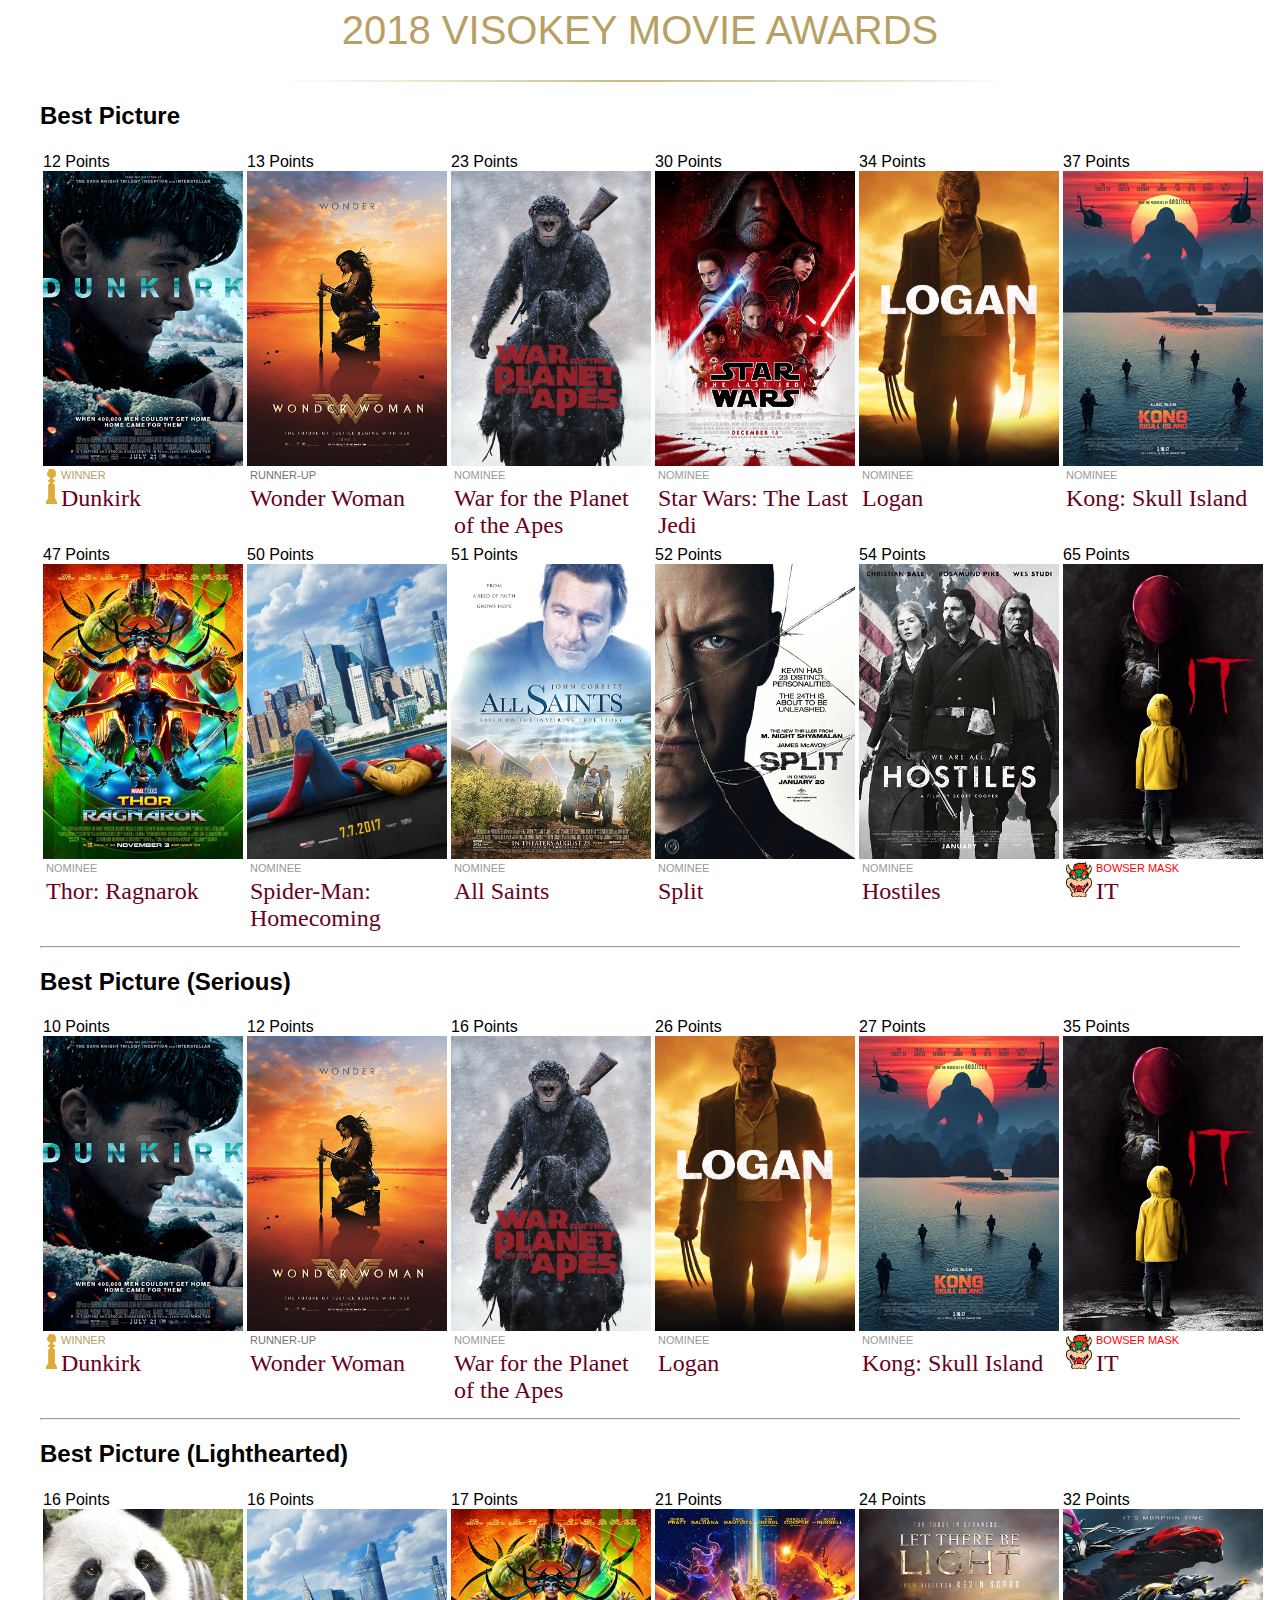
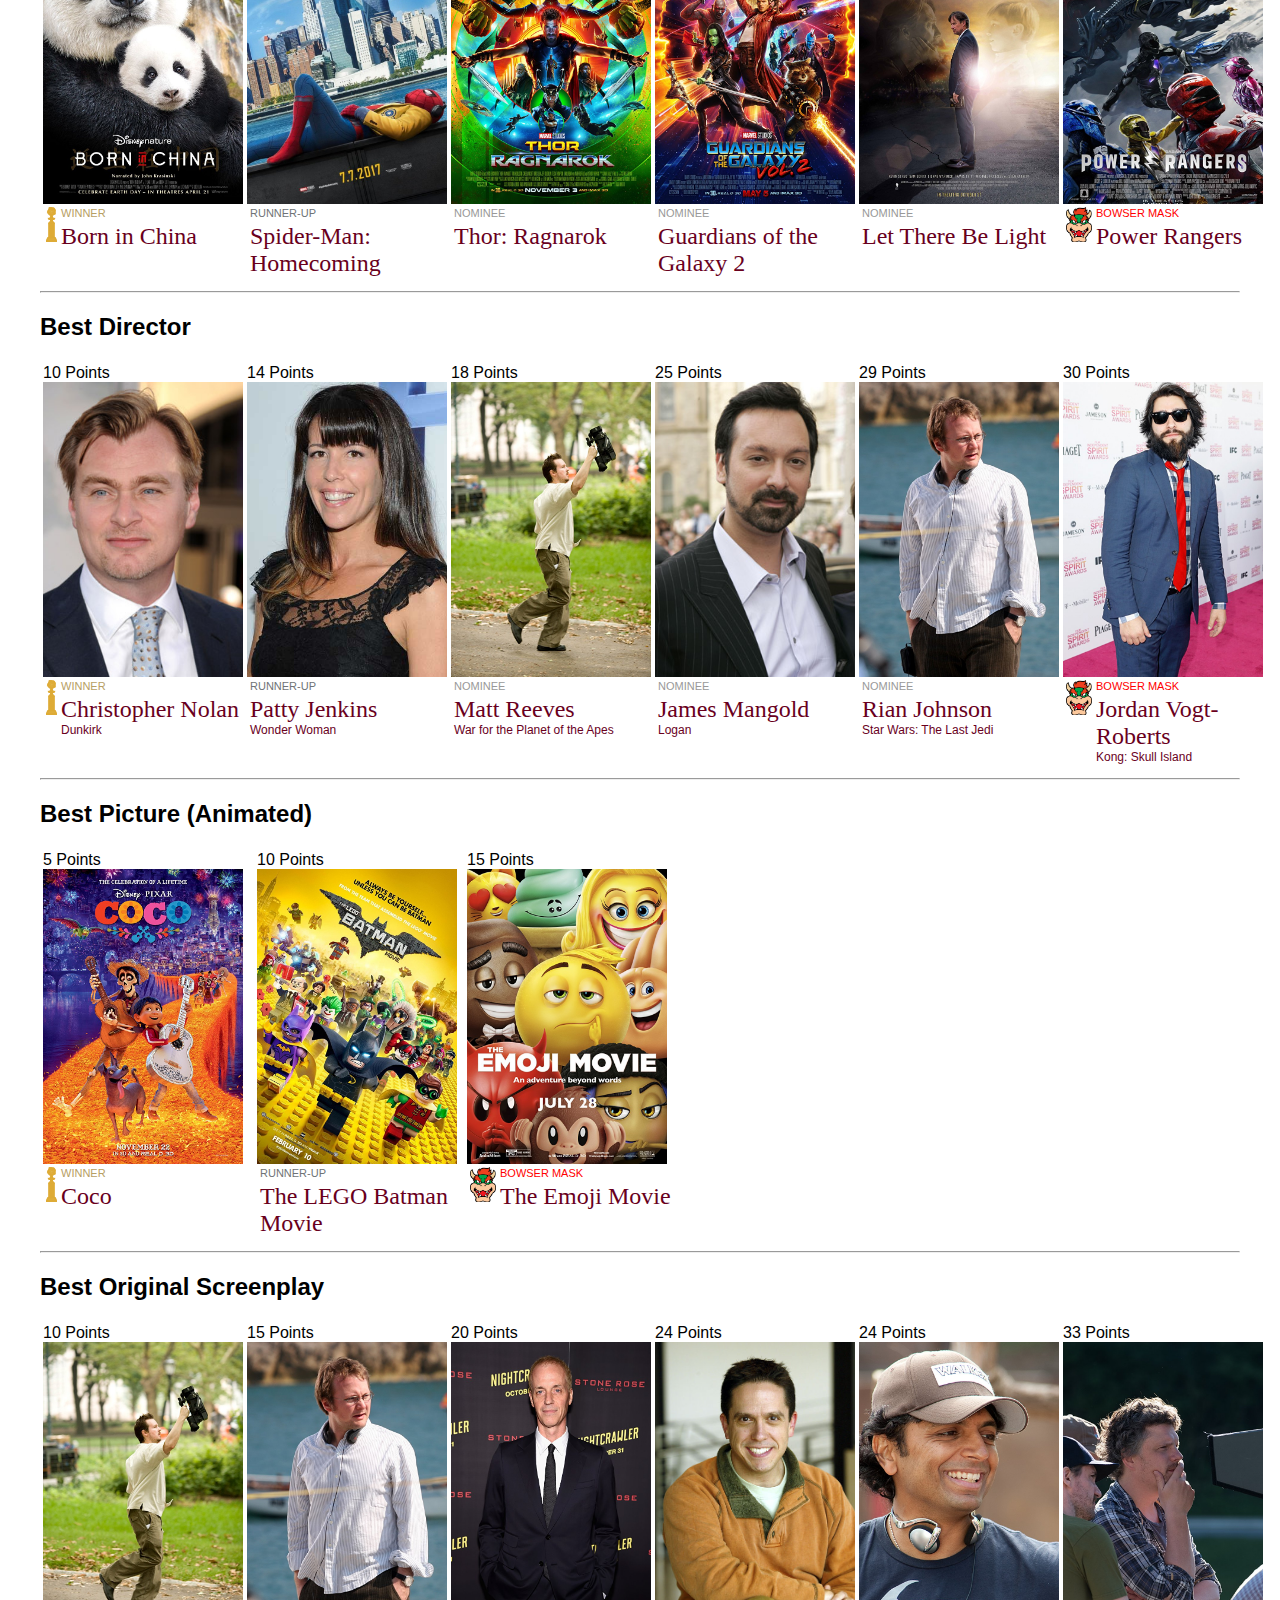
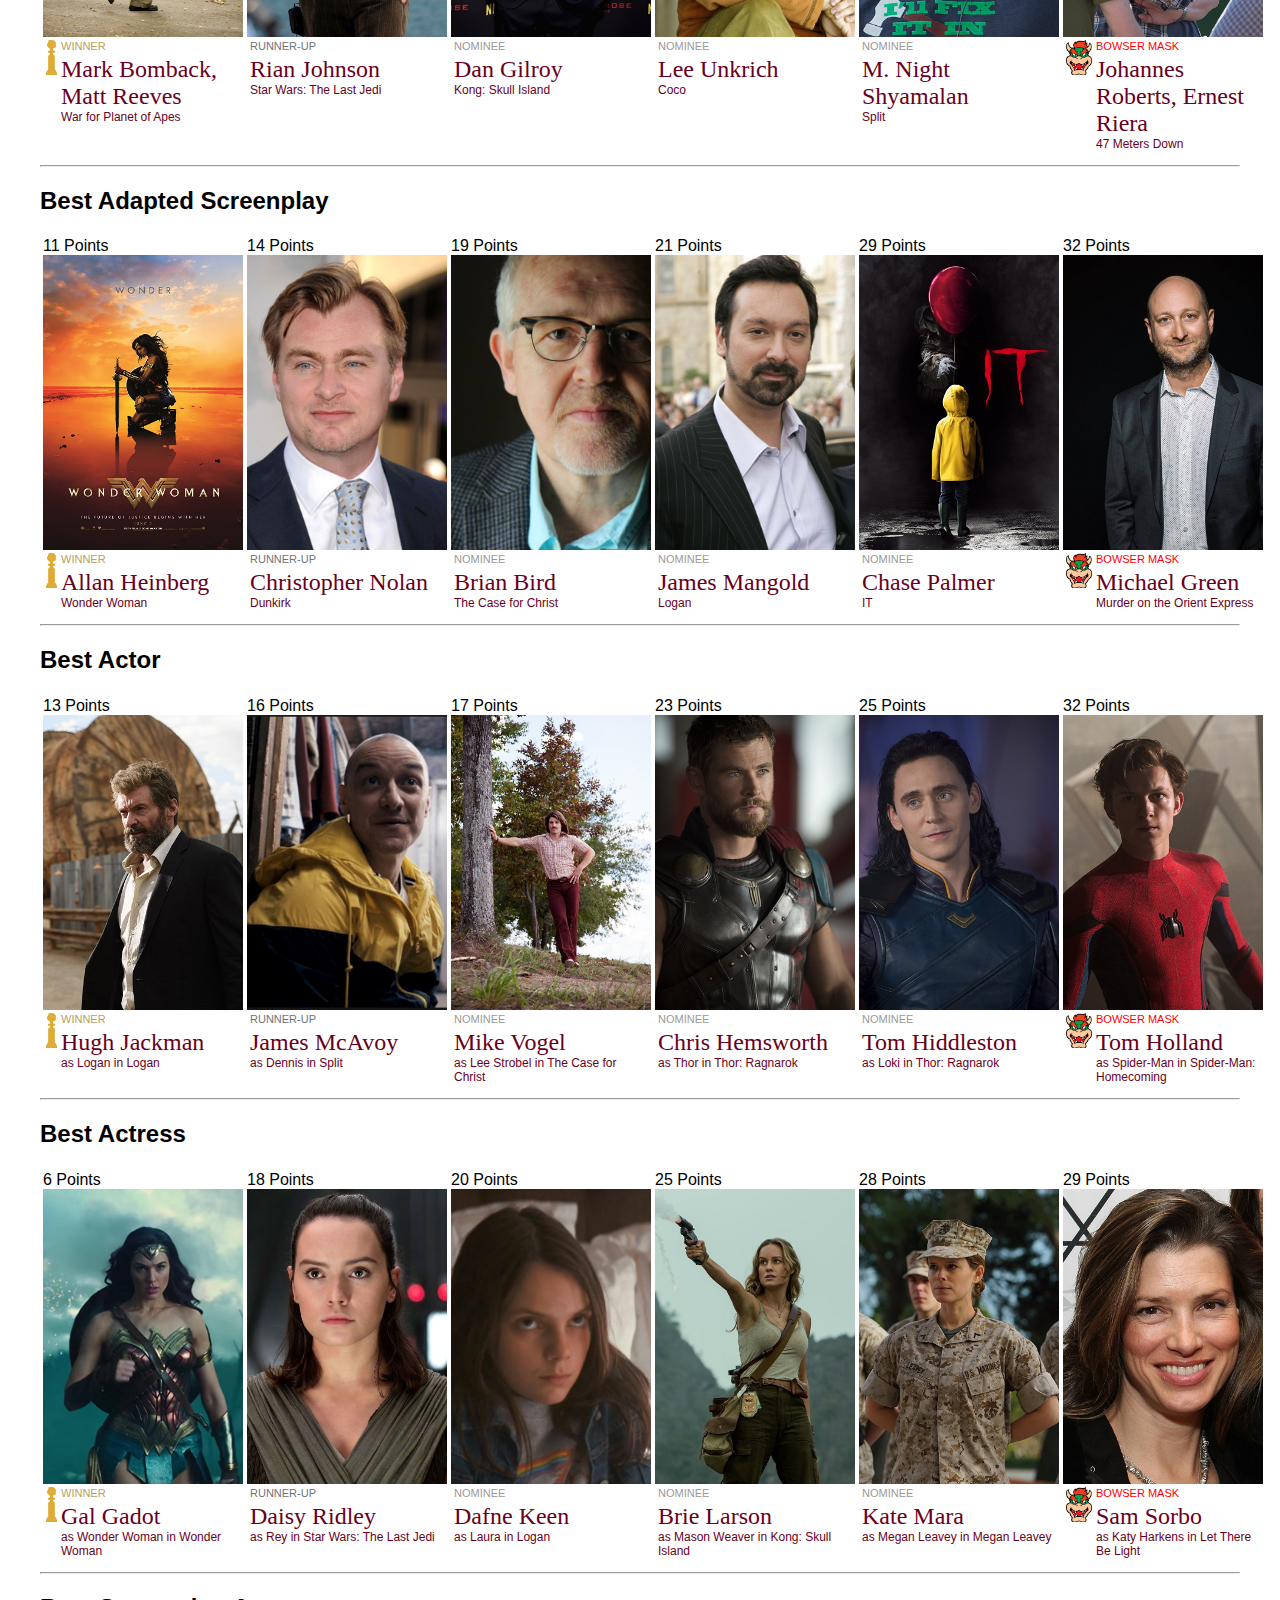
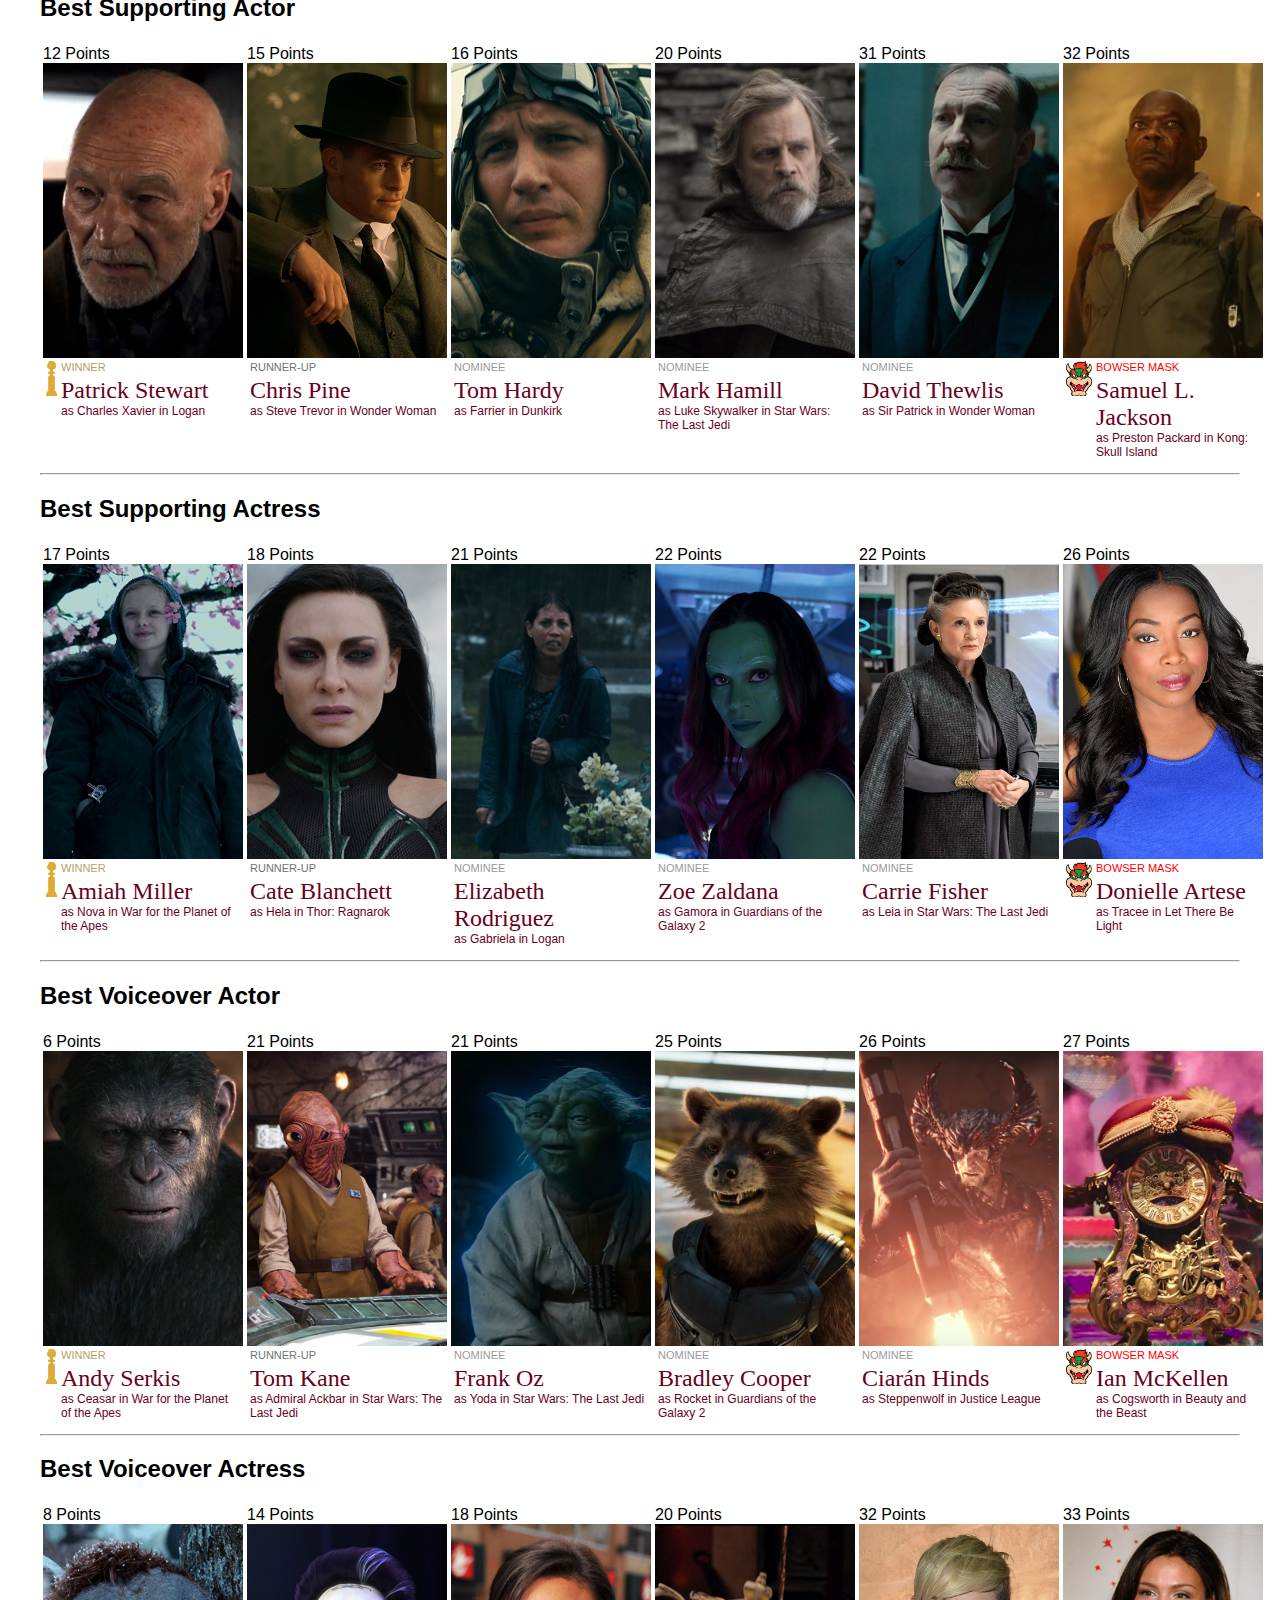
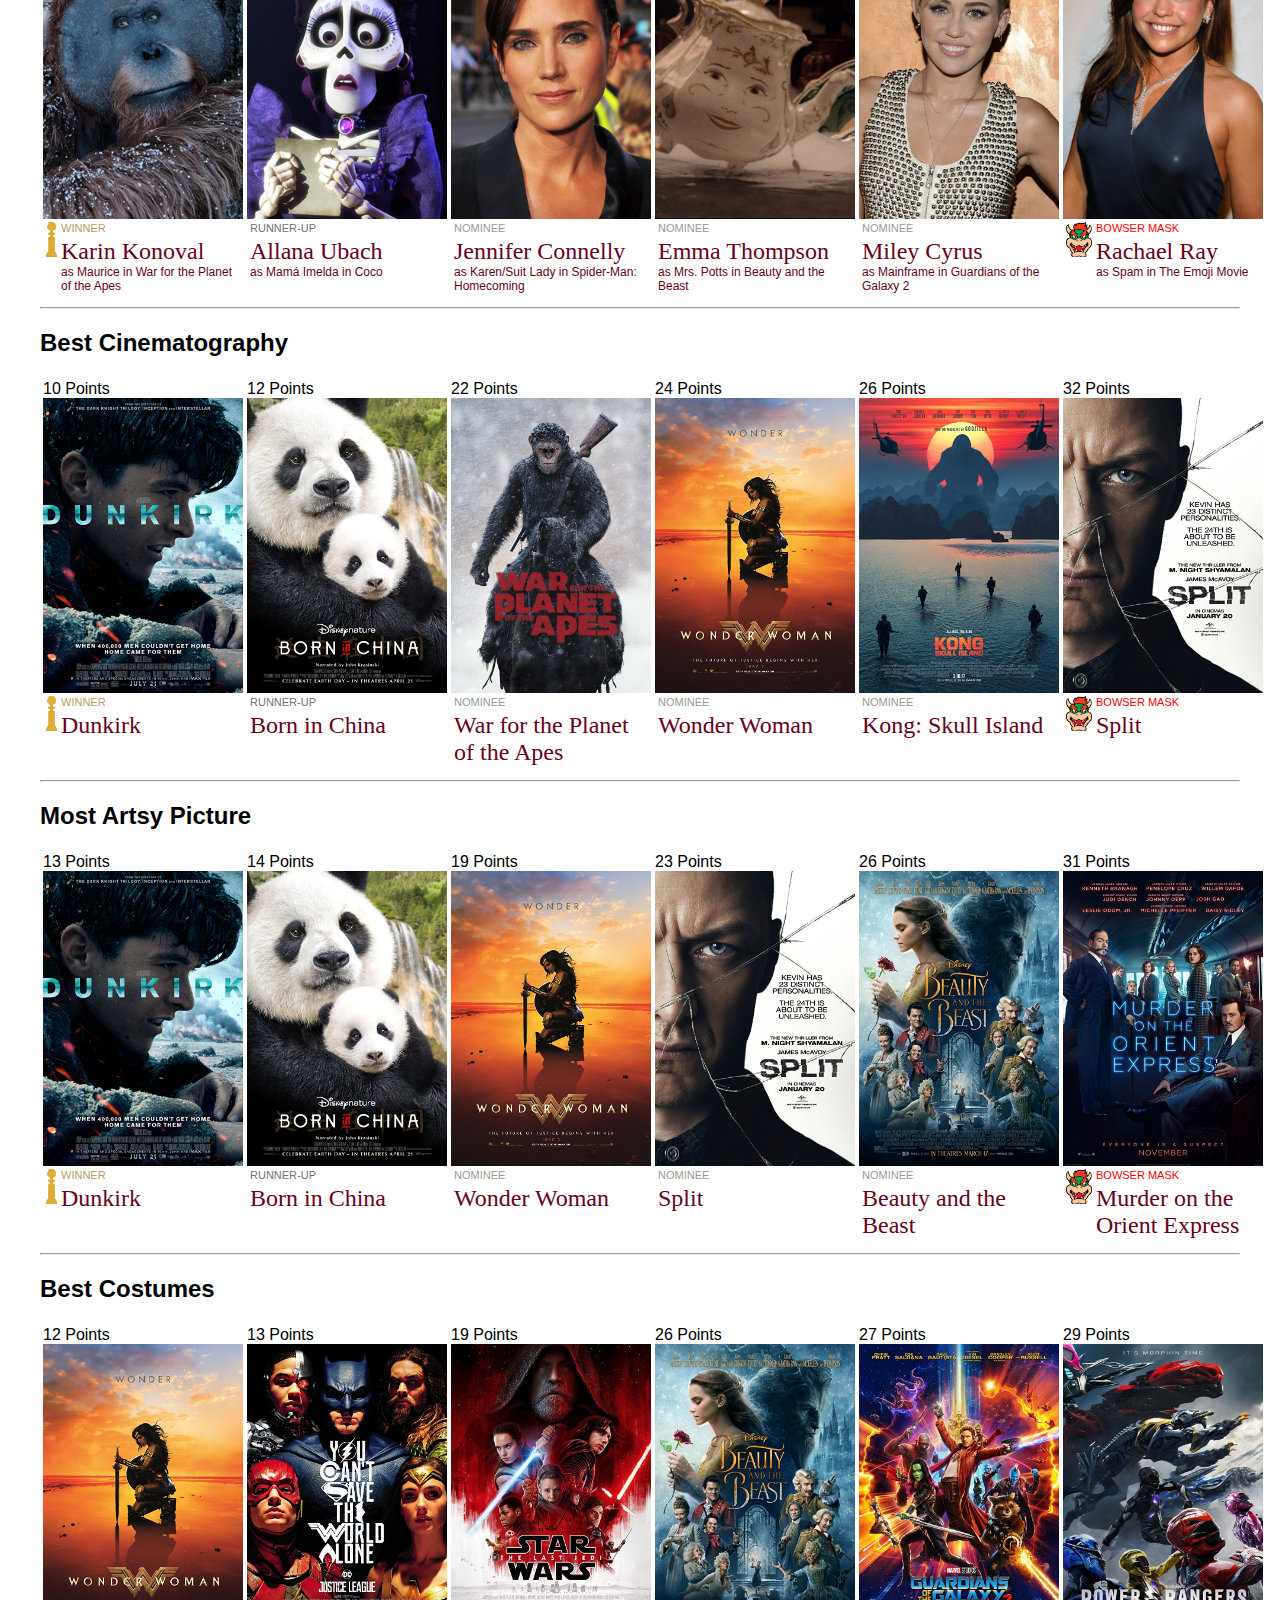
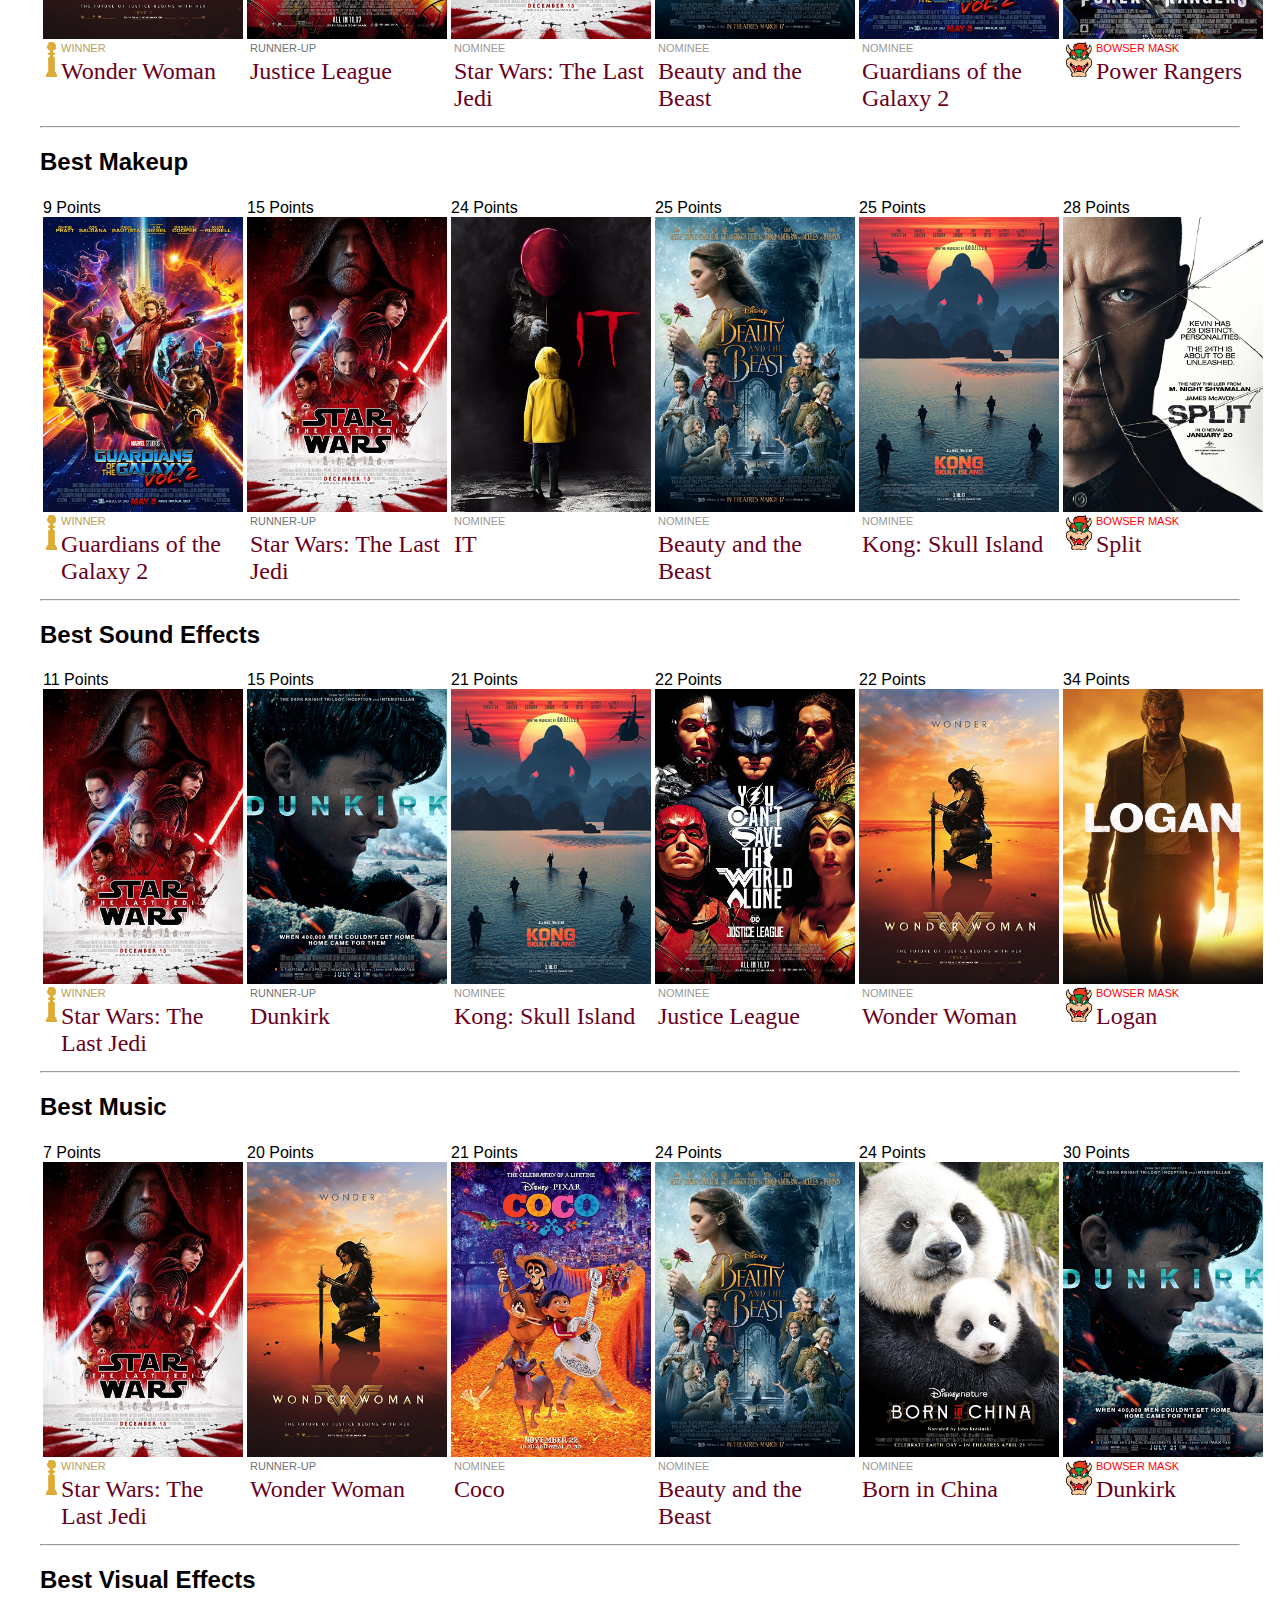
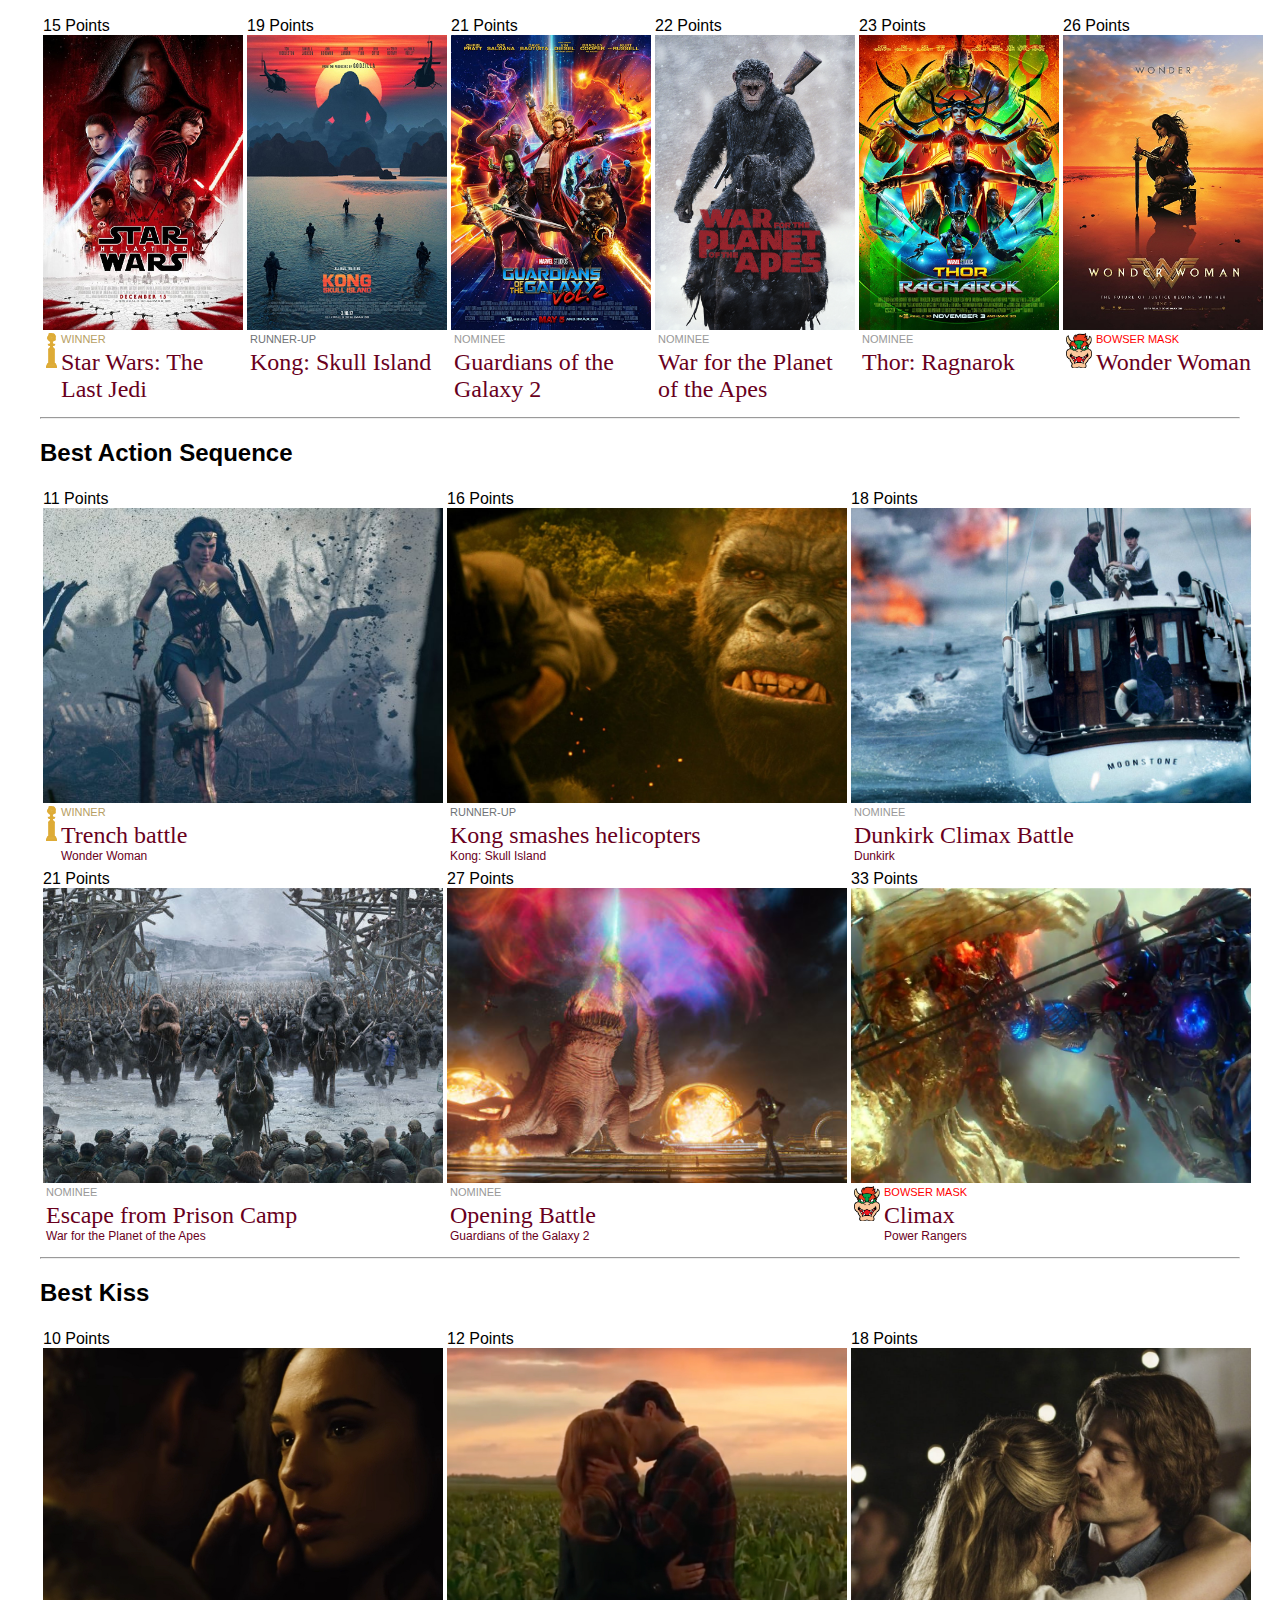
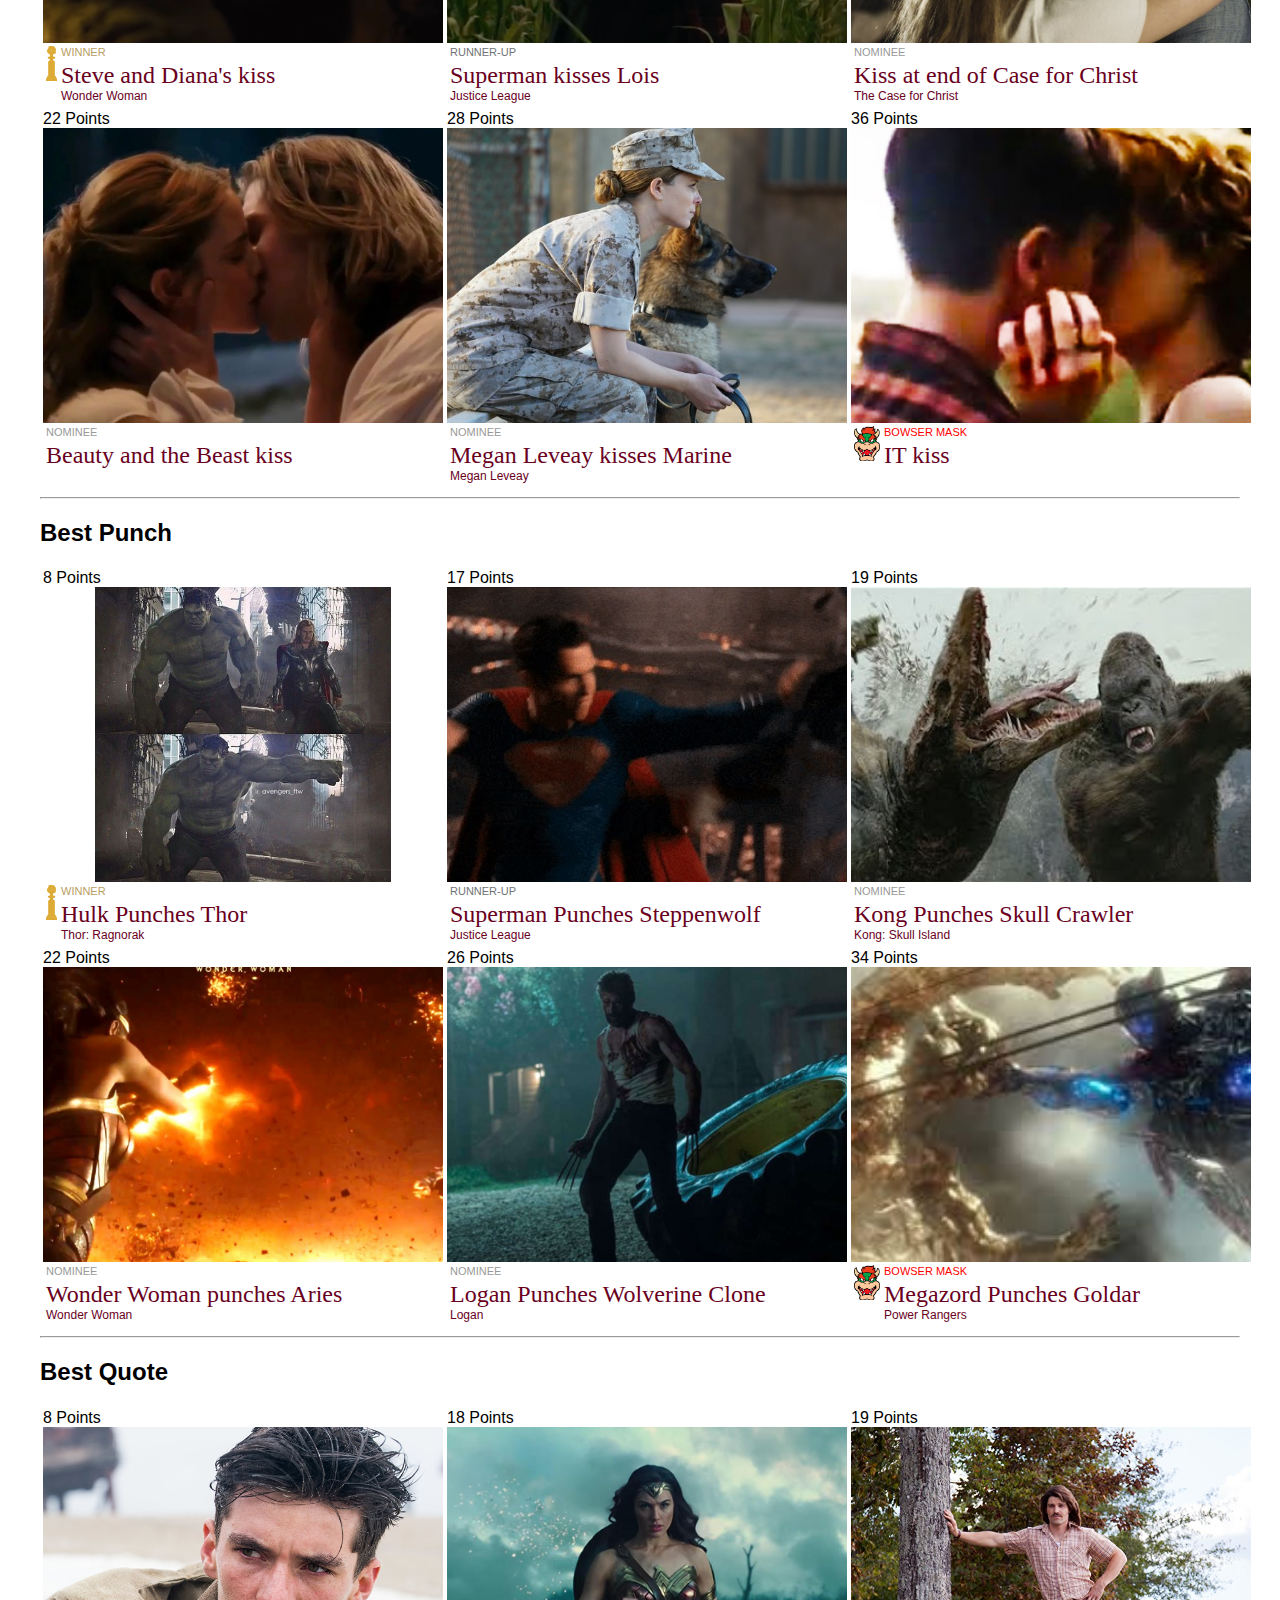
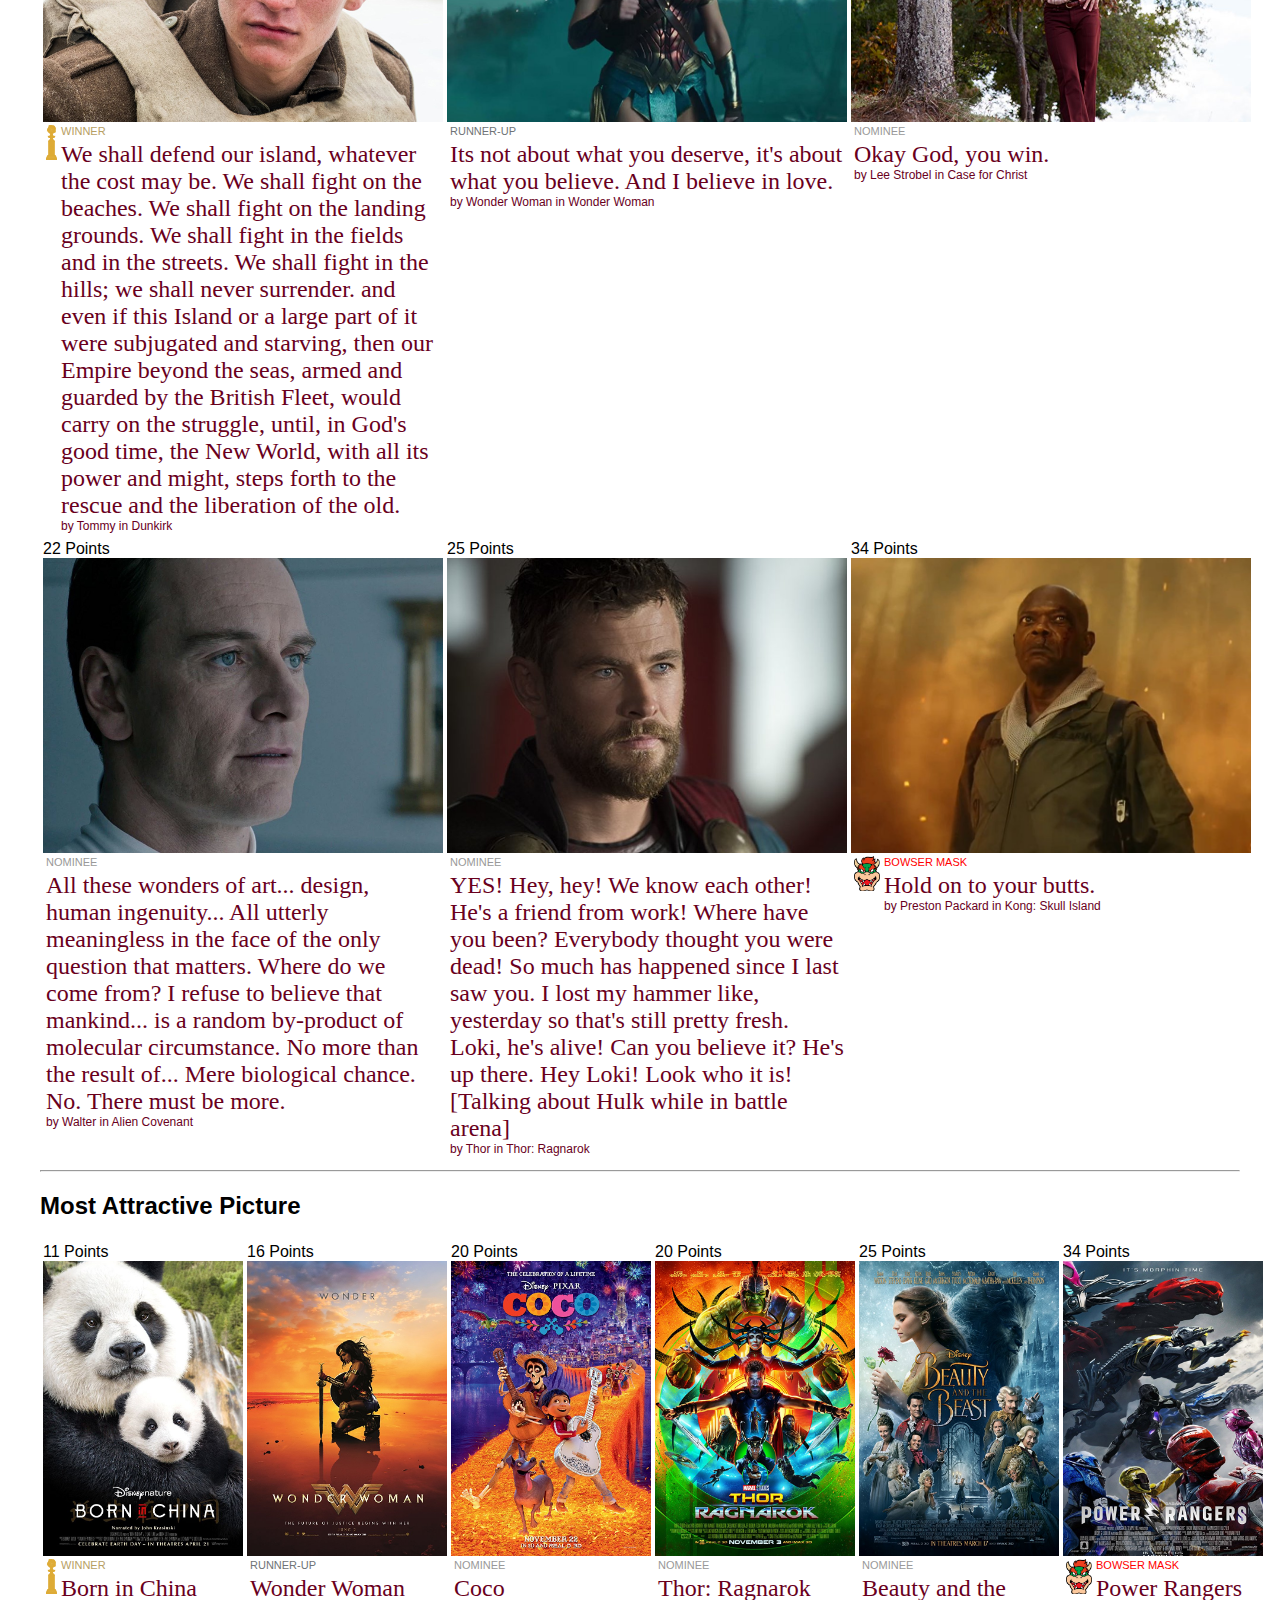
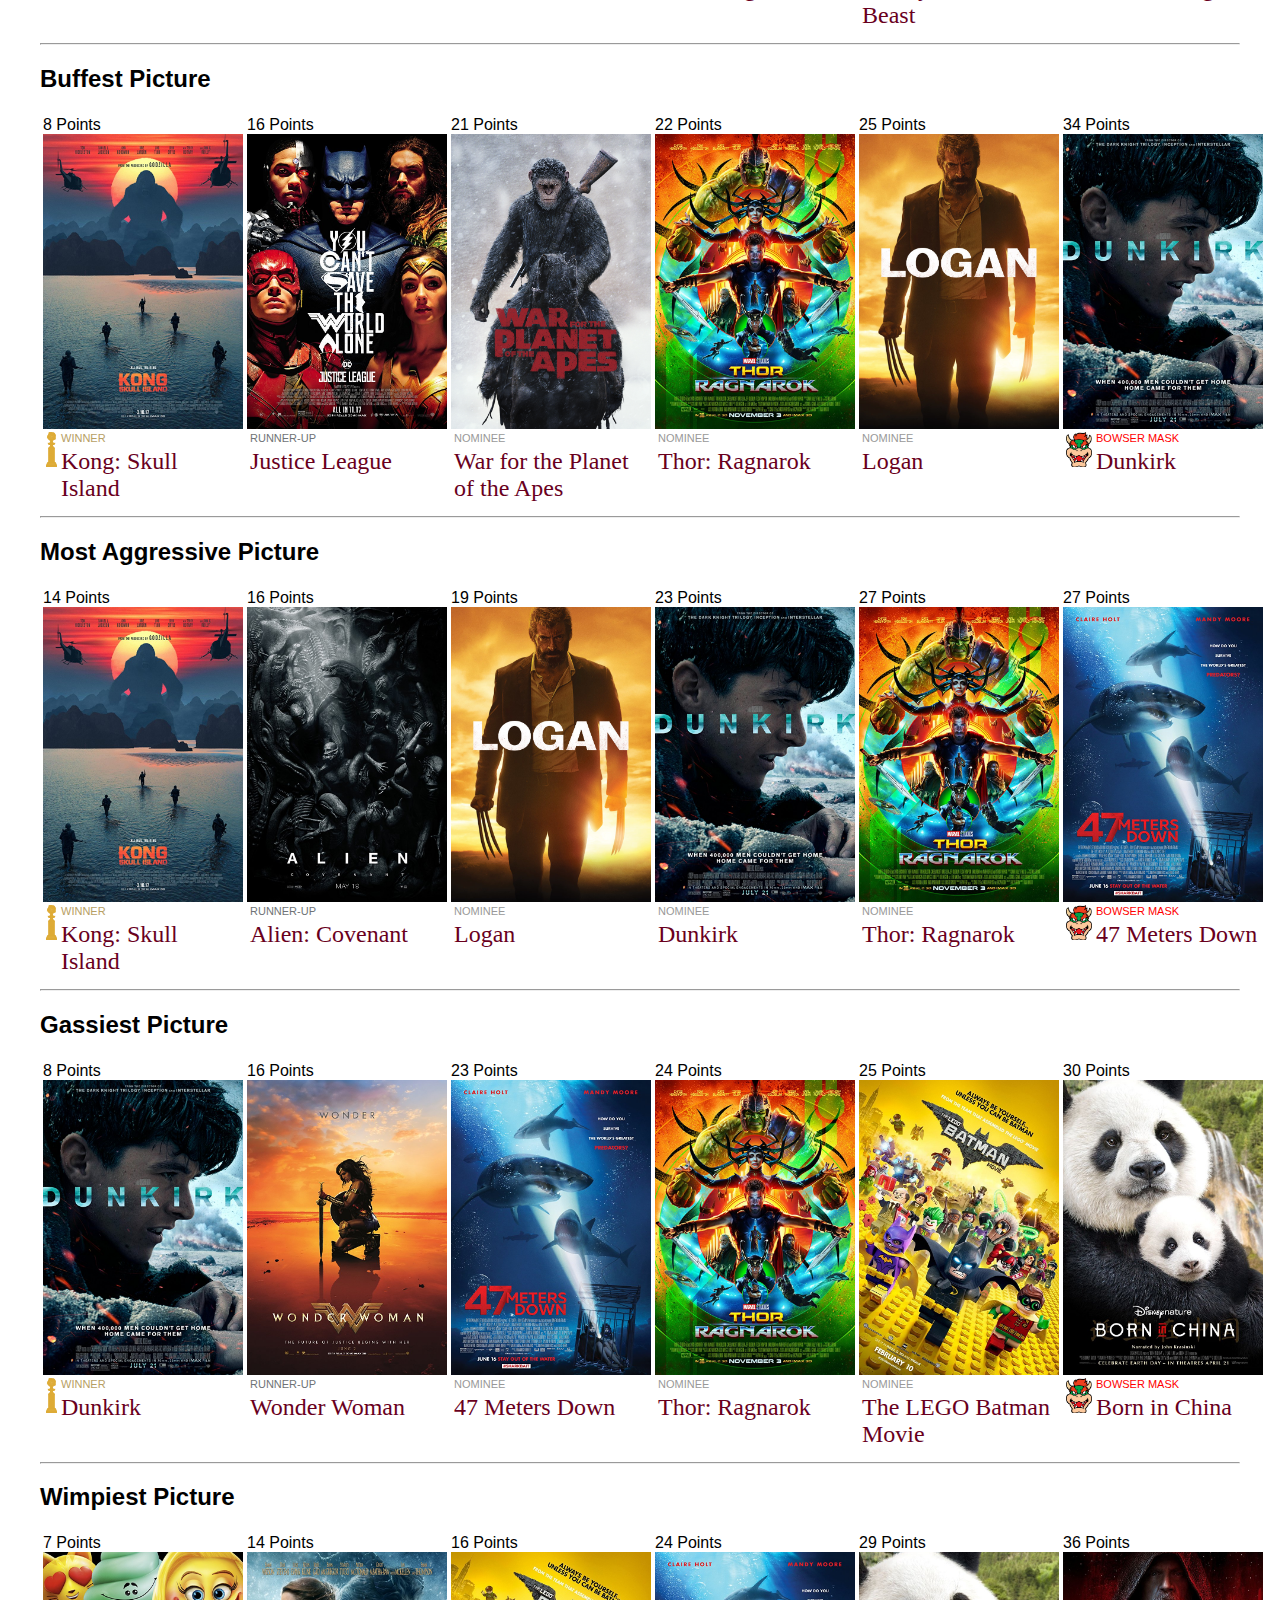
==== commit 4e532609: "Fixing Animated Points" ====
--- a/index.html
+++ b/index.html
@@ -284,7 +284,7 @@
 <h2>Best Picture (Animated)</h2>
 <table>
 <tr>
-<td valign="top">7 Points
+<td valign="top">5 Points
 <br><div style="background-image:url('images/Coco.jpg');background-size: cover; width:200px; height:295px; background-position:center;"></div>
 <table>
 <tr>
@@ -293,7 +293,7 @@
 <tr>
 <td class="nomination" width="189px">Coco</td>
 </tr></table></td>
-<td valign="top">14 Points
+<td valign="top">10 Points
 <br><div style="background-image:url('images/The LEGO Batman Movie.jpg');background-size: cover; width:200px; height:295px; background-position:center;"></div>
 <table>
 <tr>
@@ -301,7 +301,7 @@
 <tr>
 <td class="nomination" width="200px">The LEGO Batman Movie</td>
 </tr></table></td>
-<td valign="top">16 Points
+<td valign="top">15 Points
 <br><div style="background-image:url('images/The Emoji Movie.jpg');background-size: cover; width:200px; height:295px; background-position:center;"></div>
 <table>
 <tr>
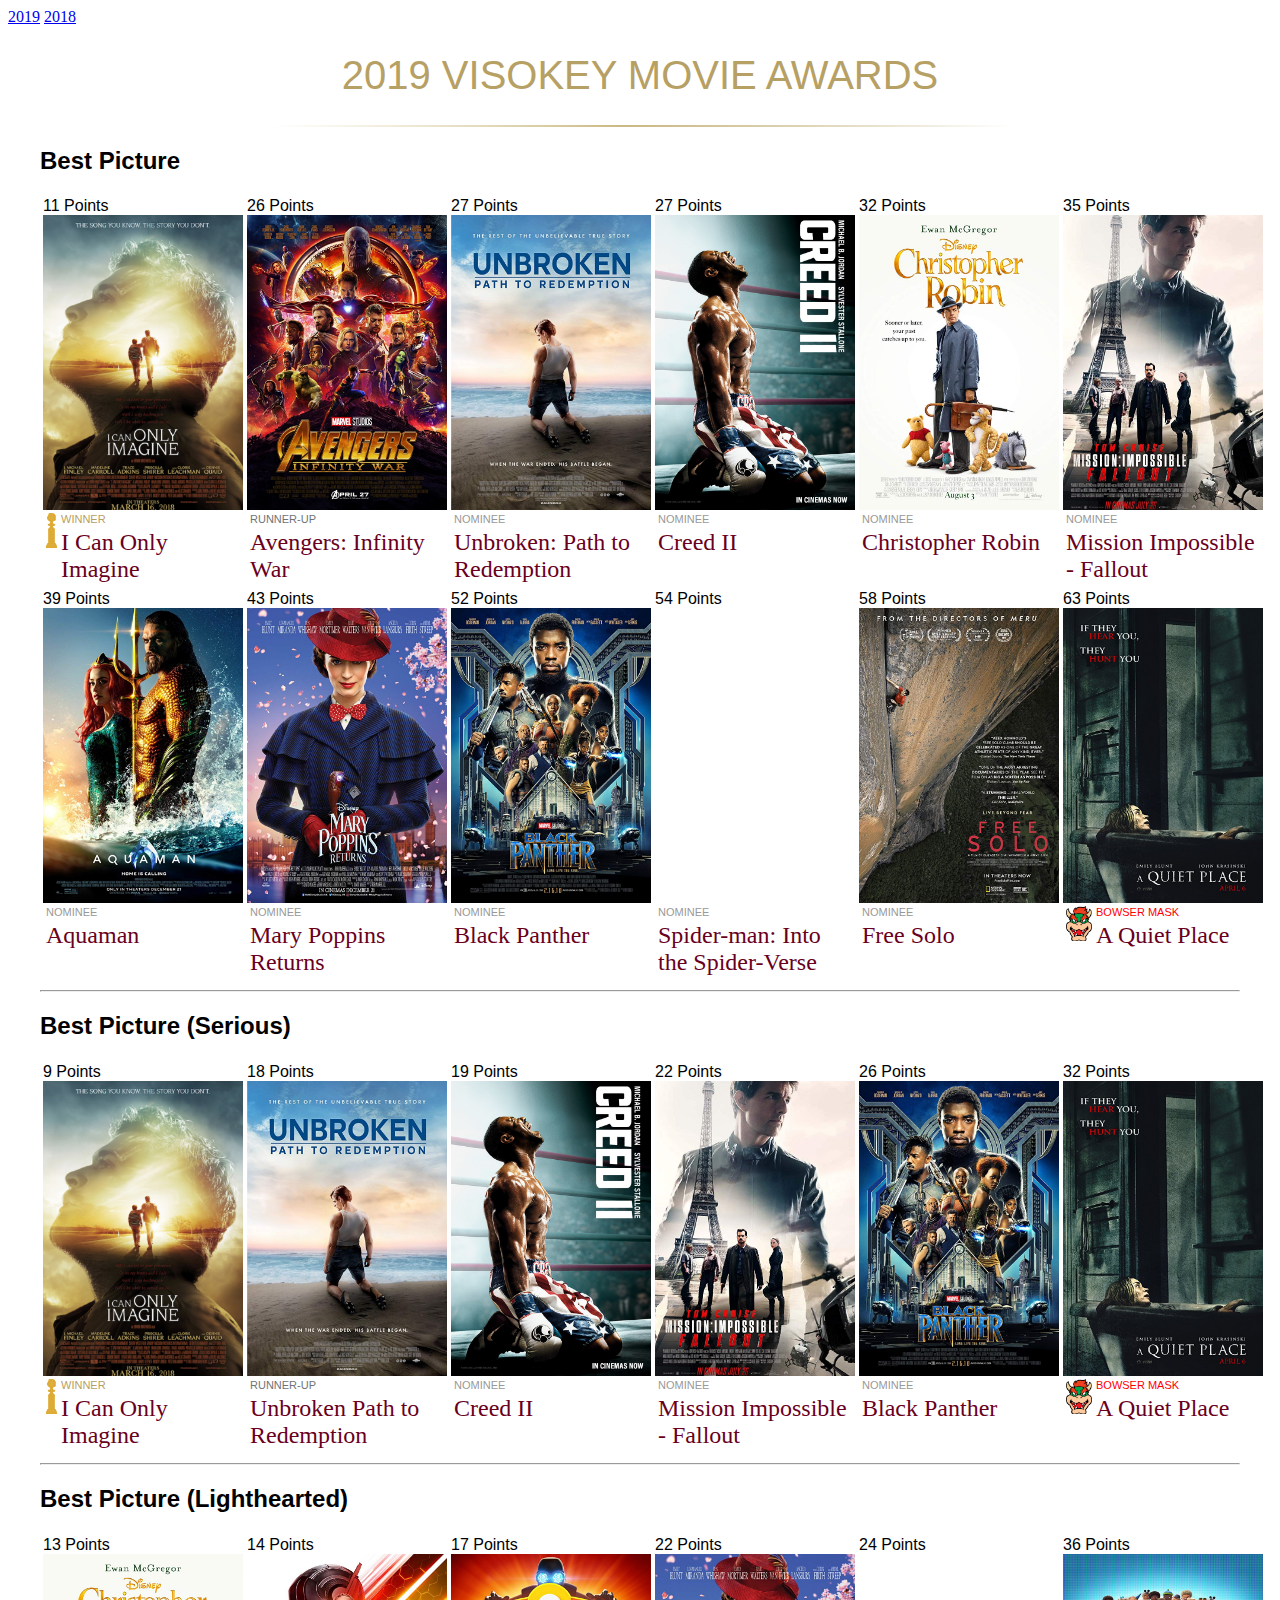
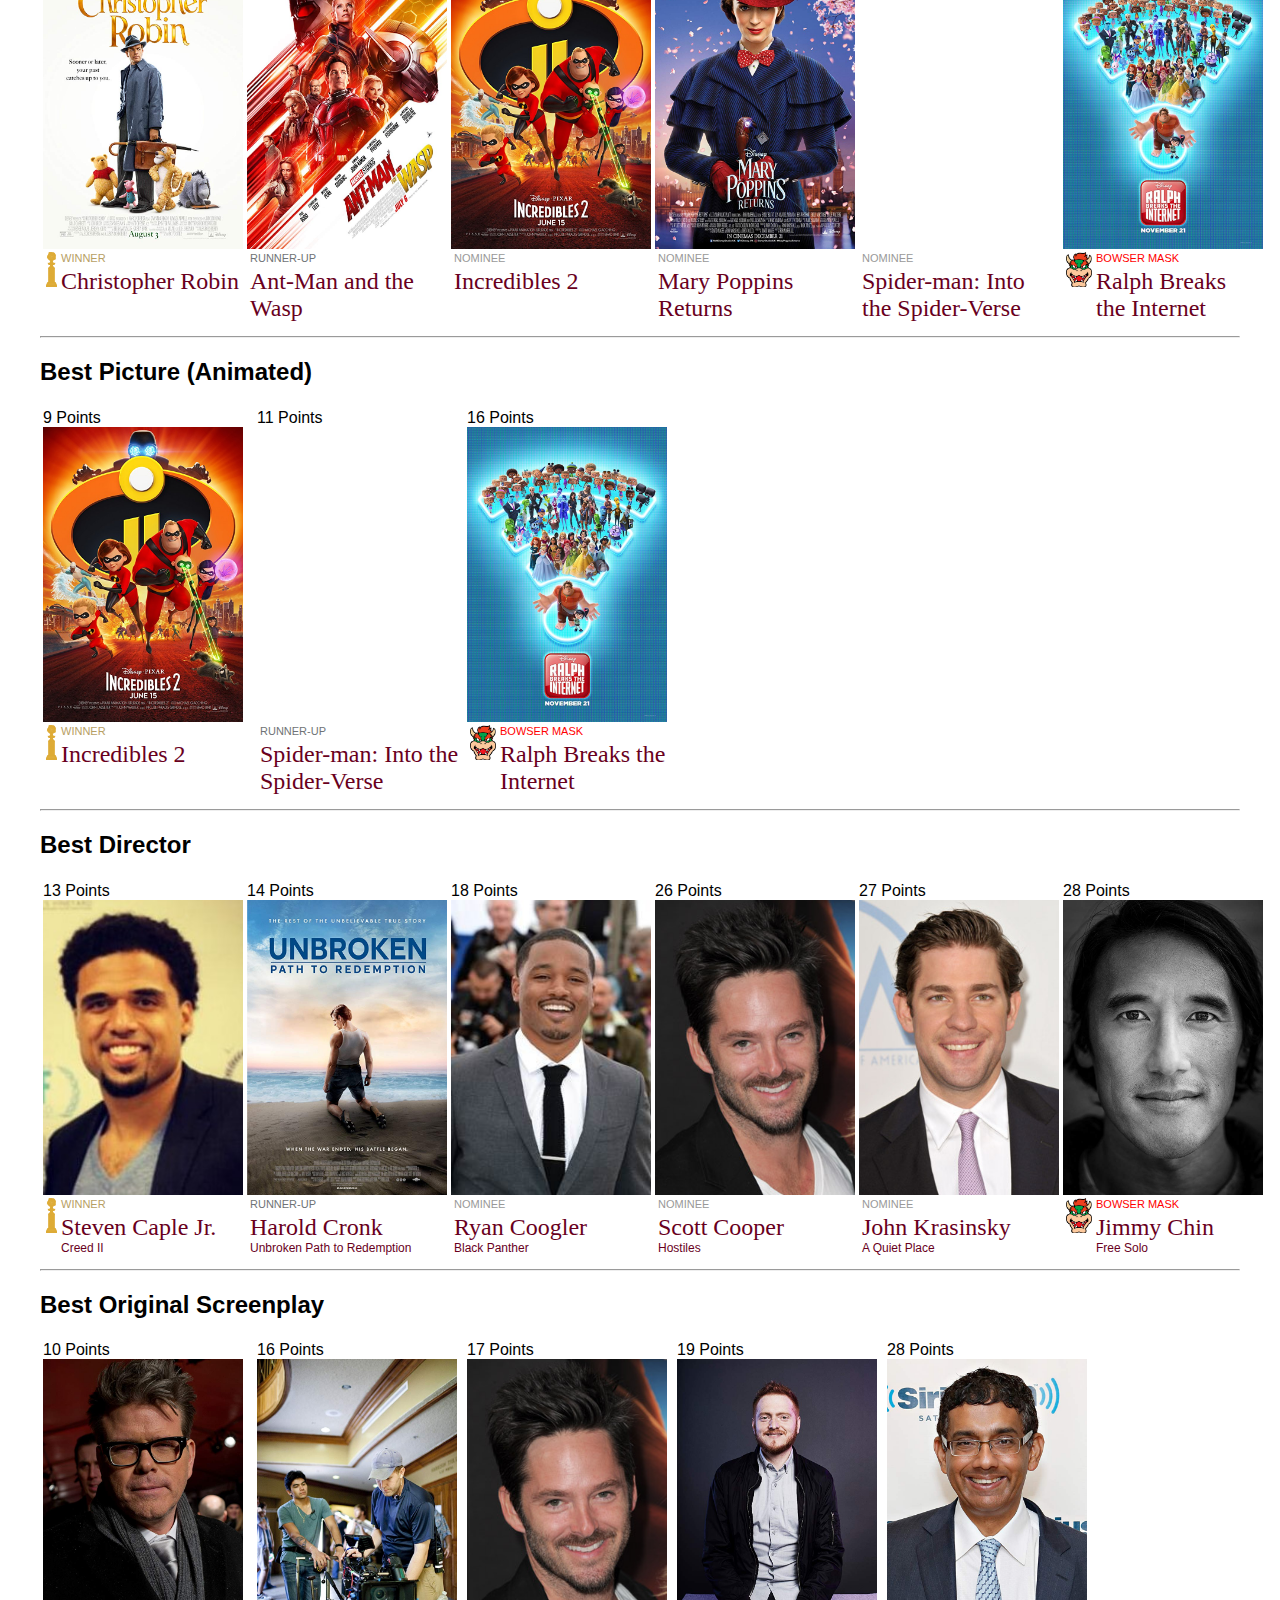
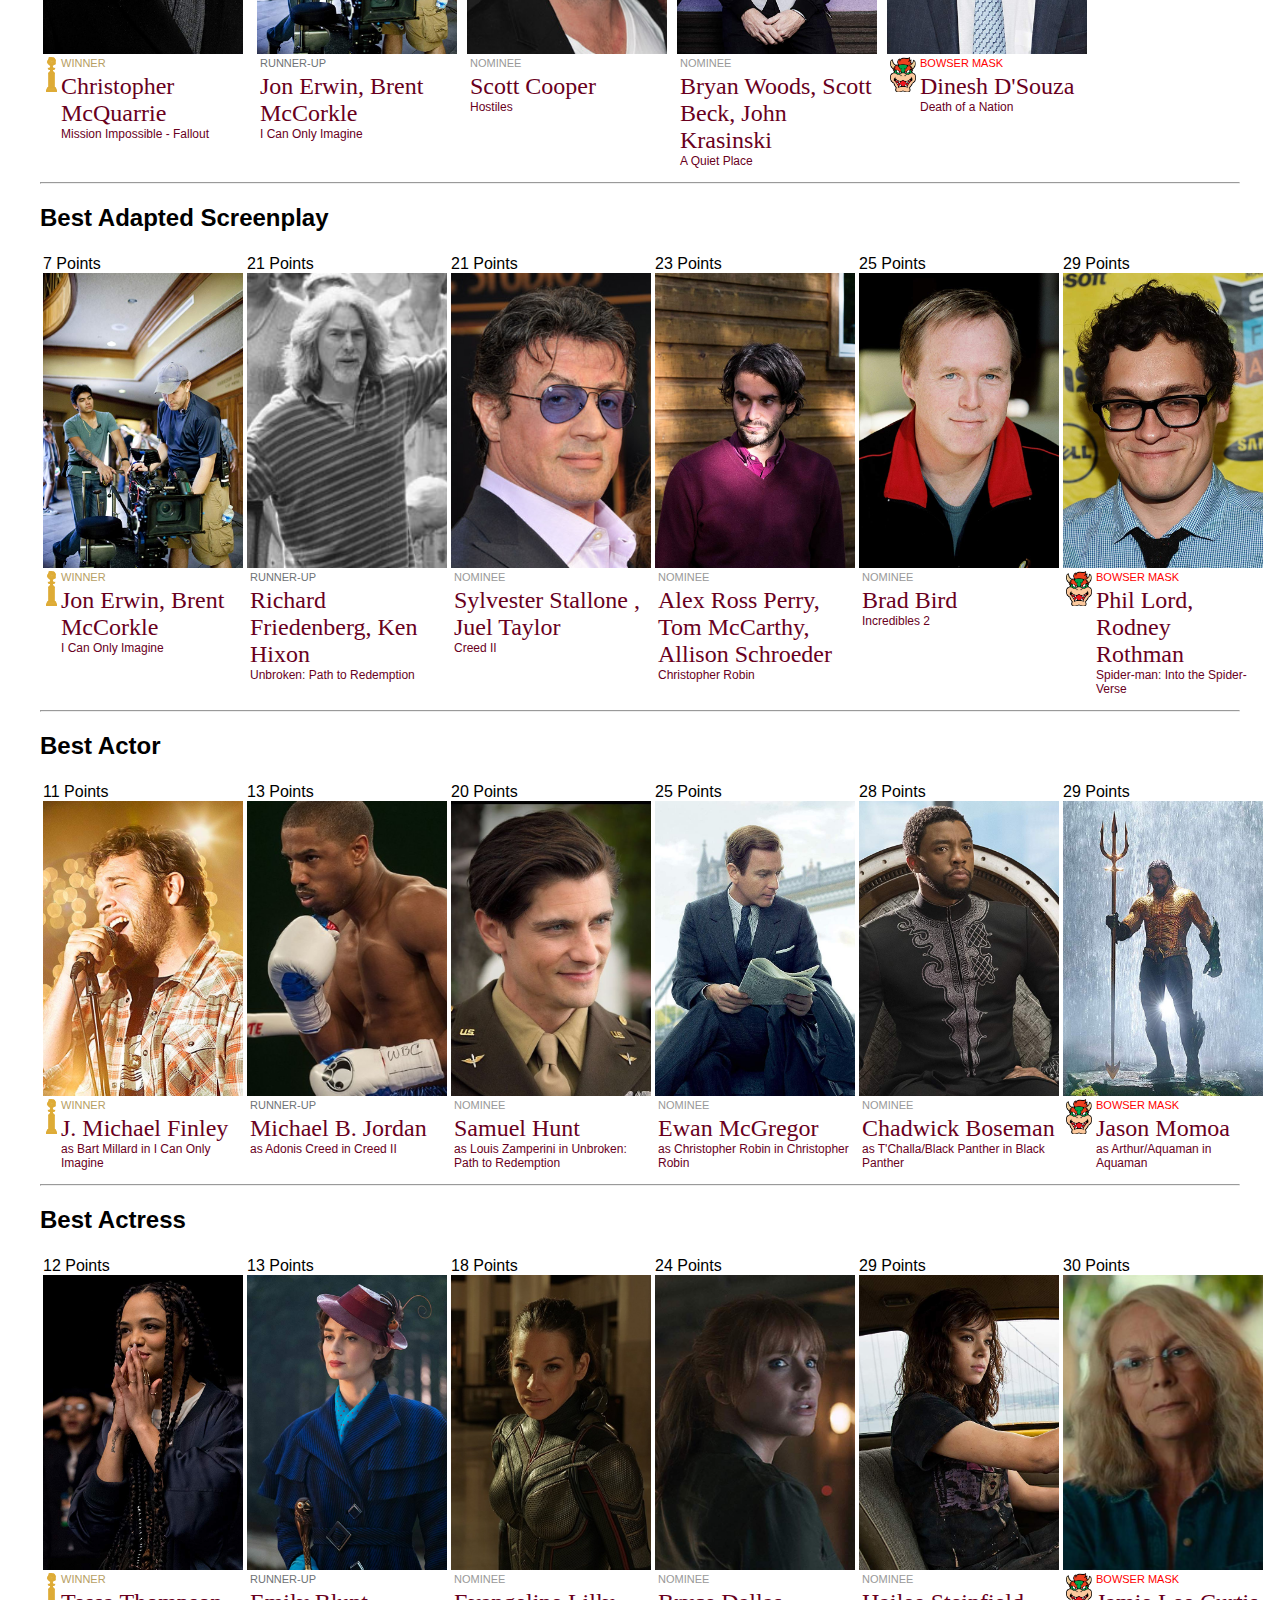
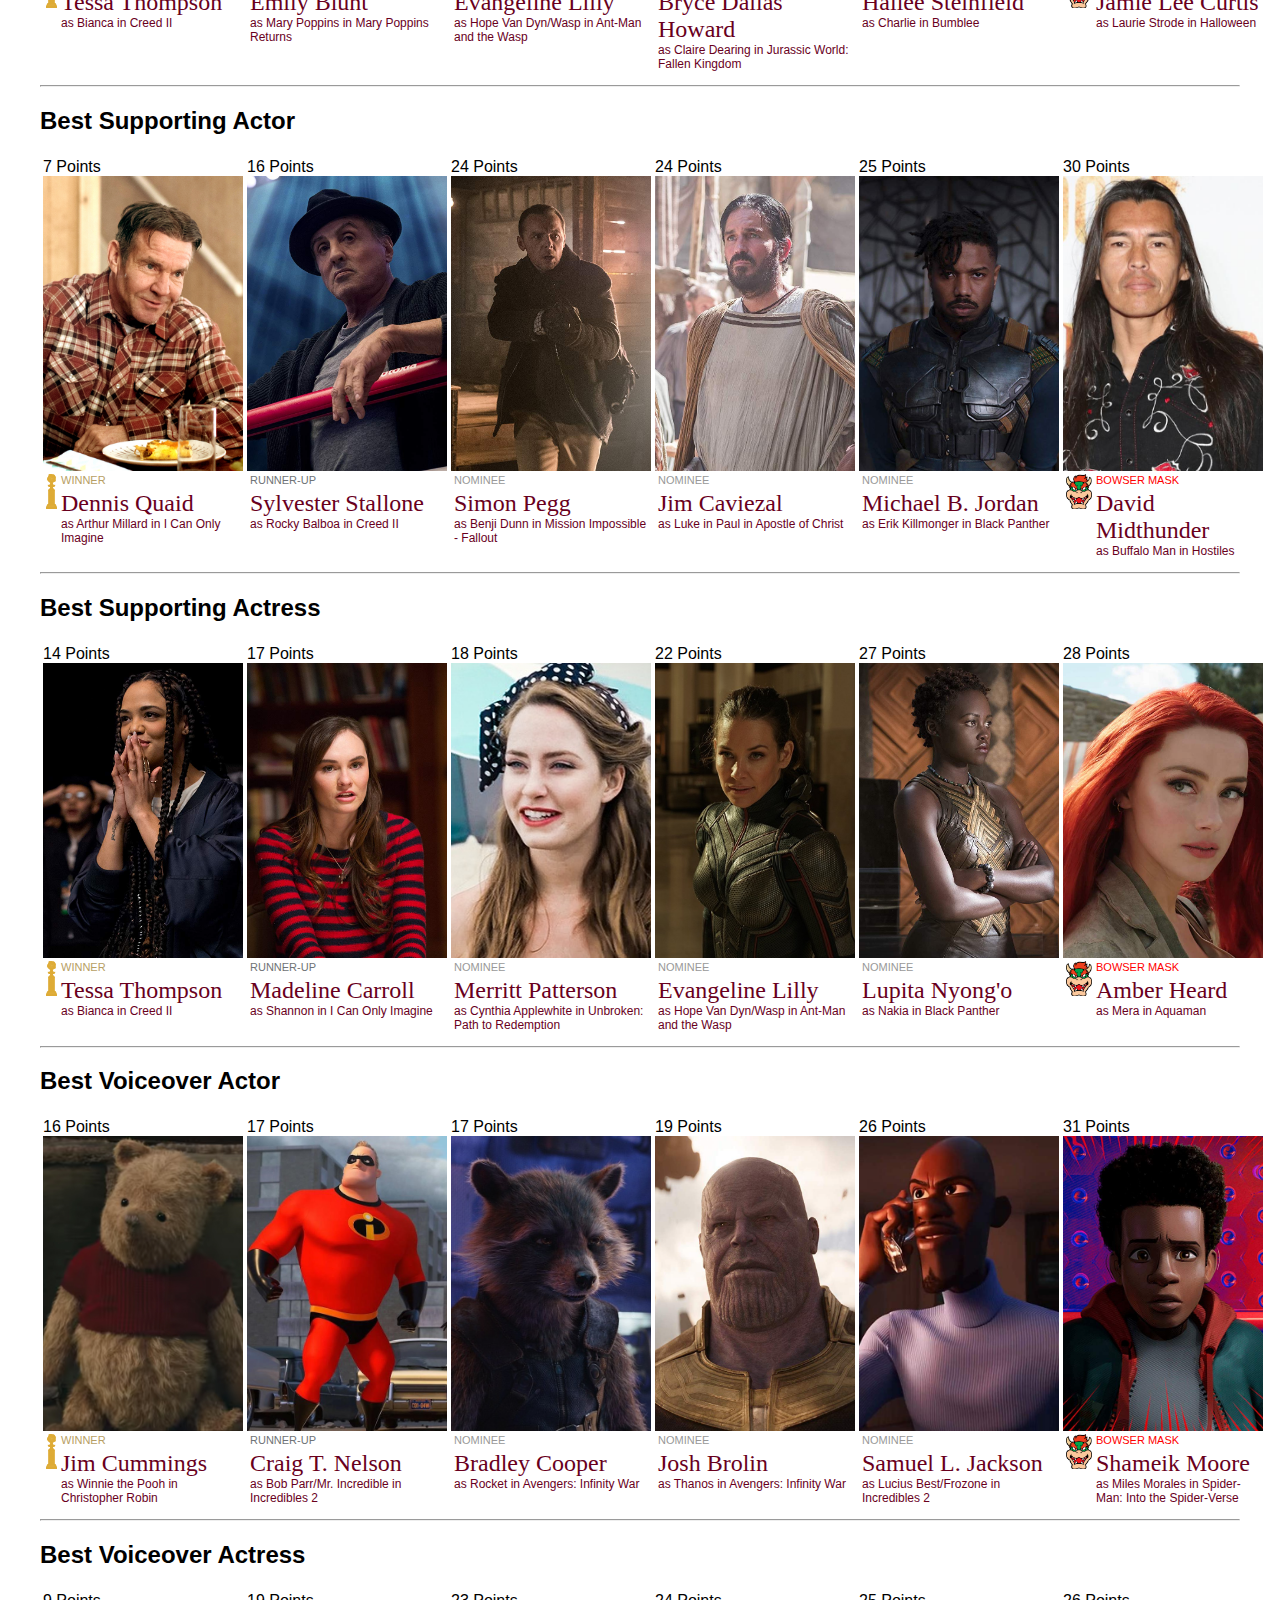
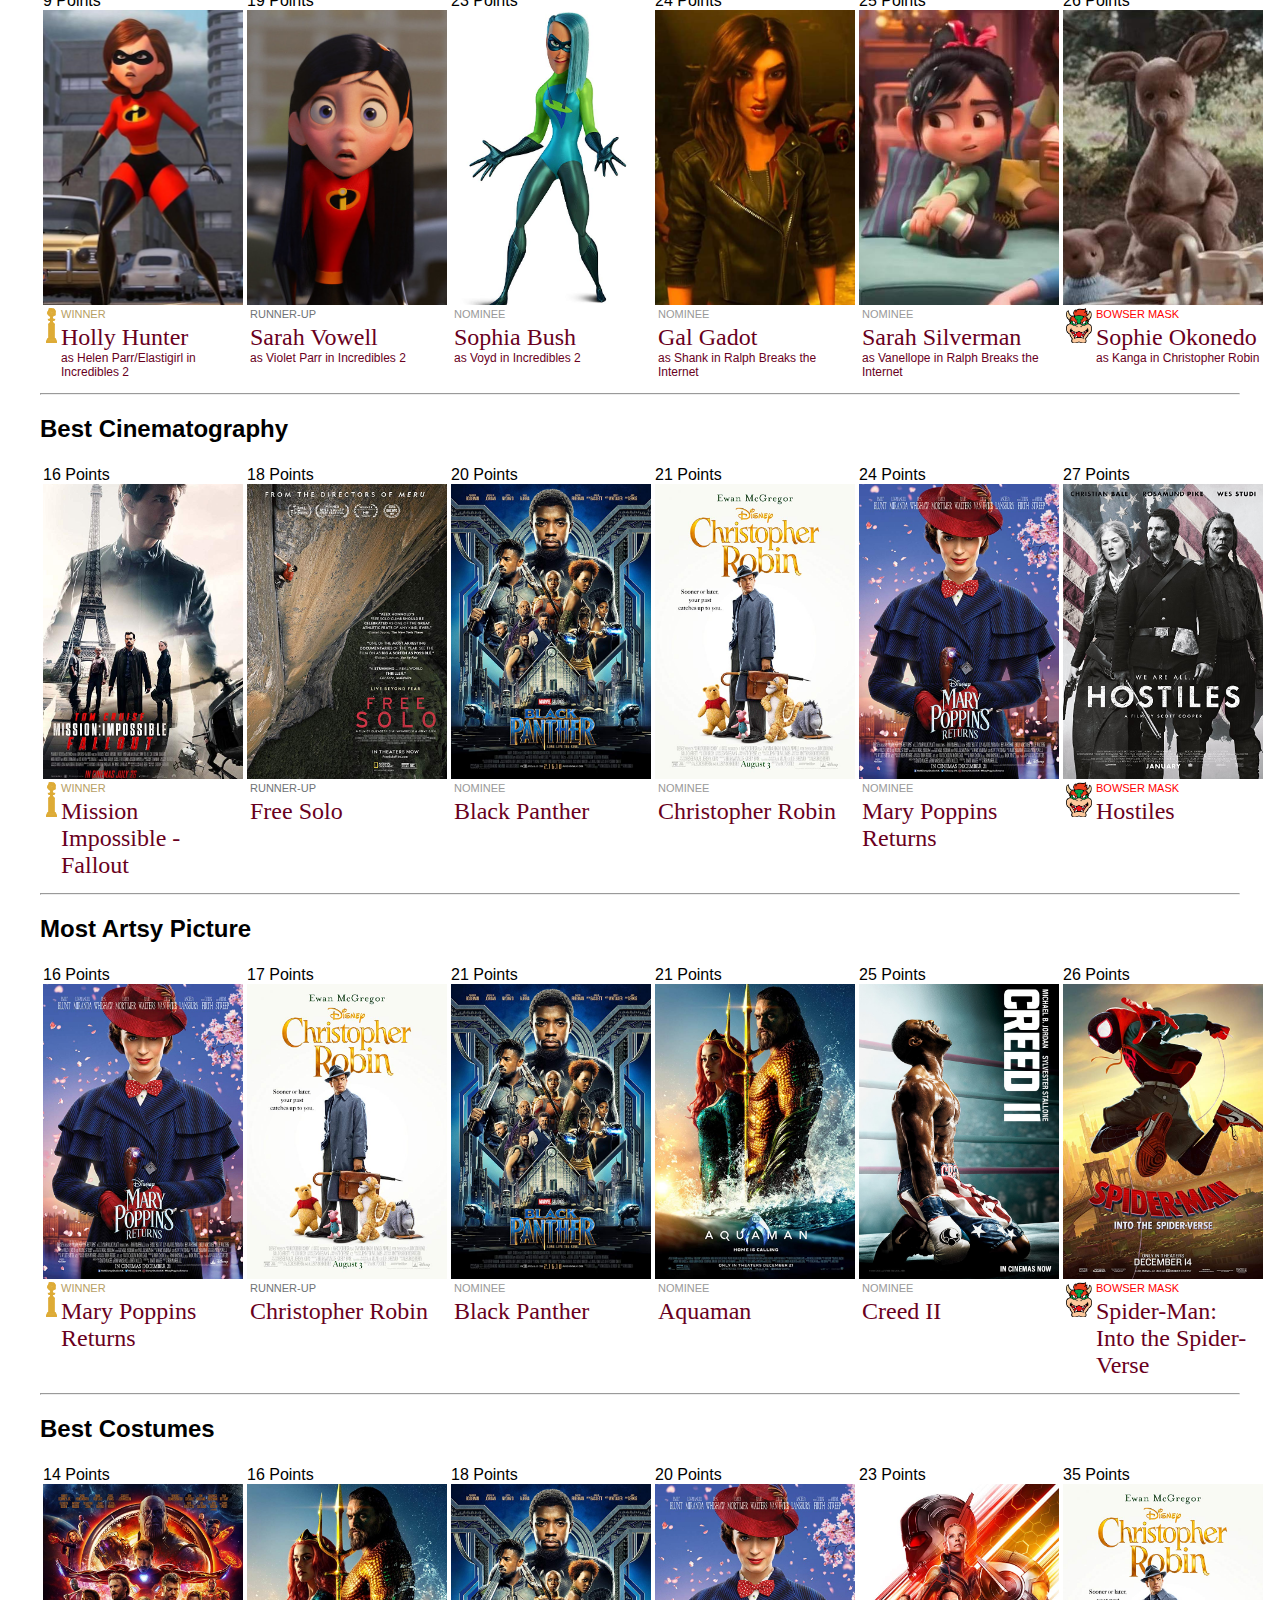
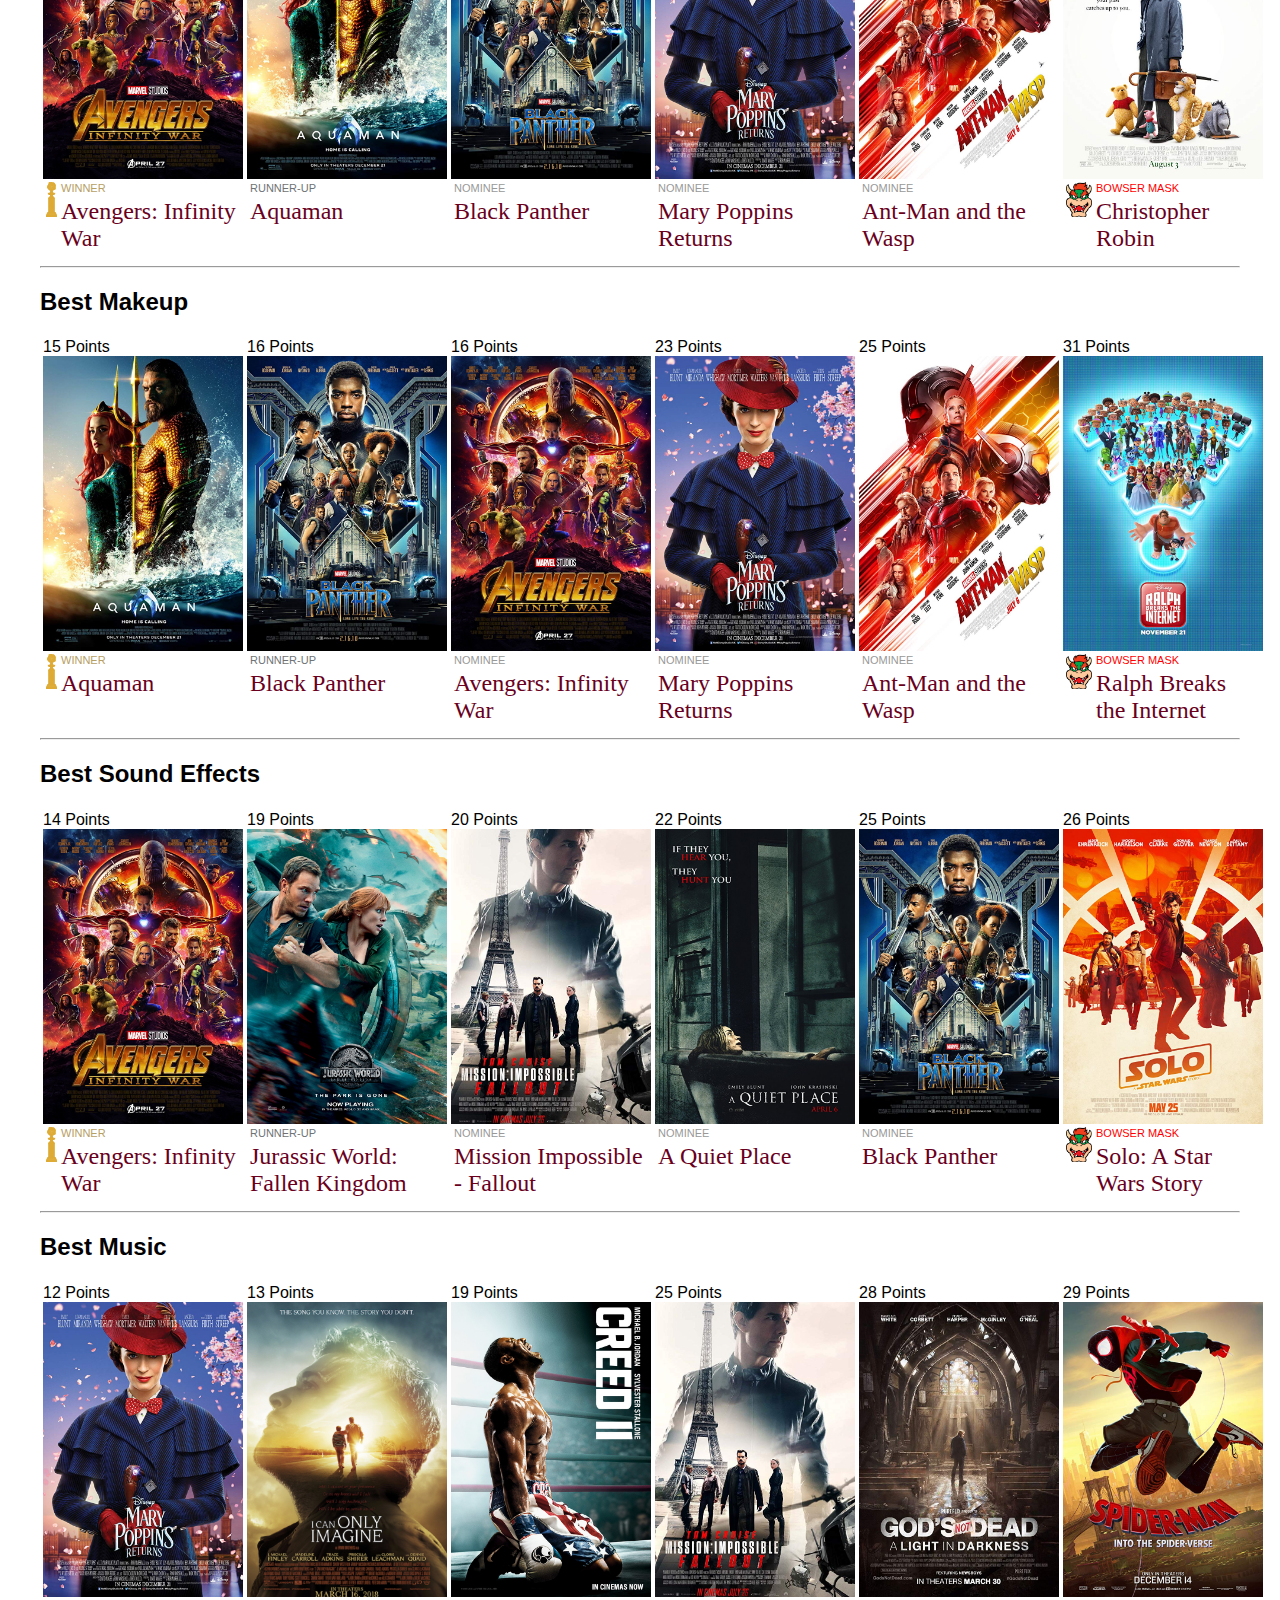
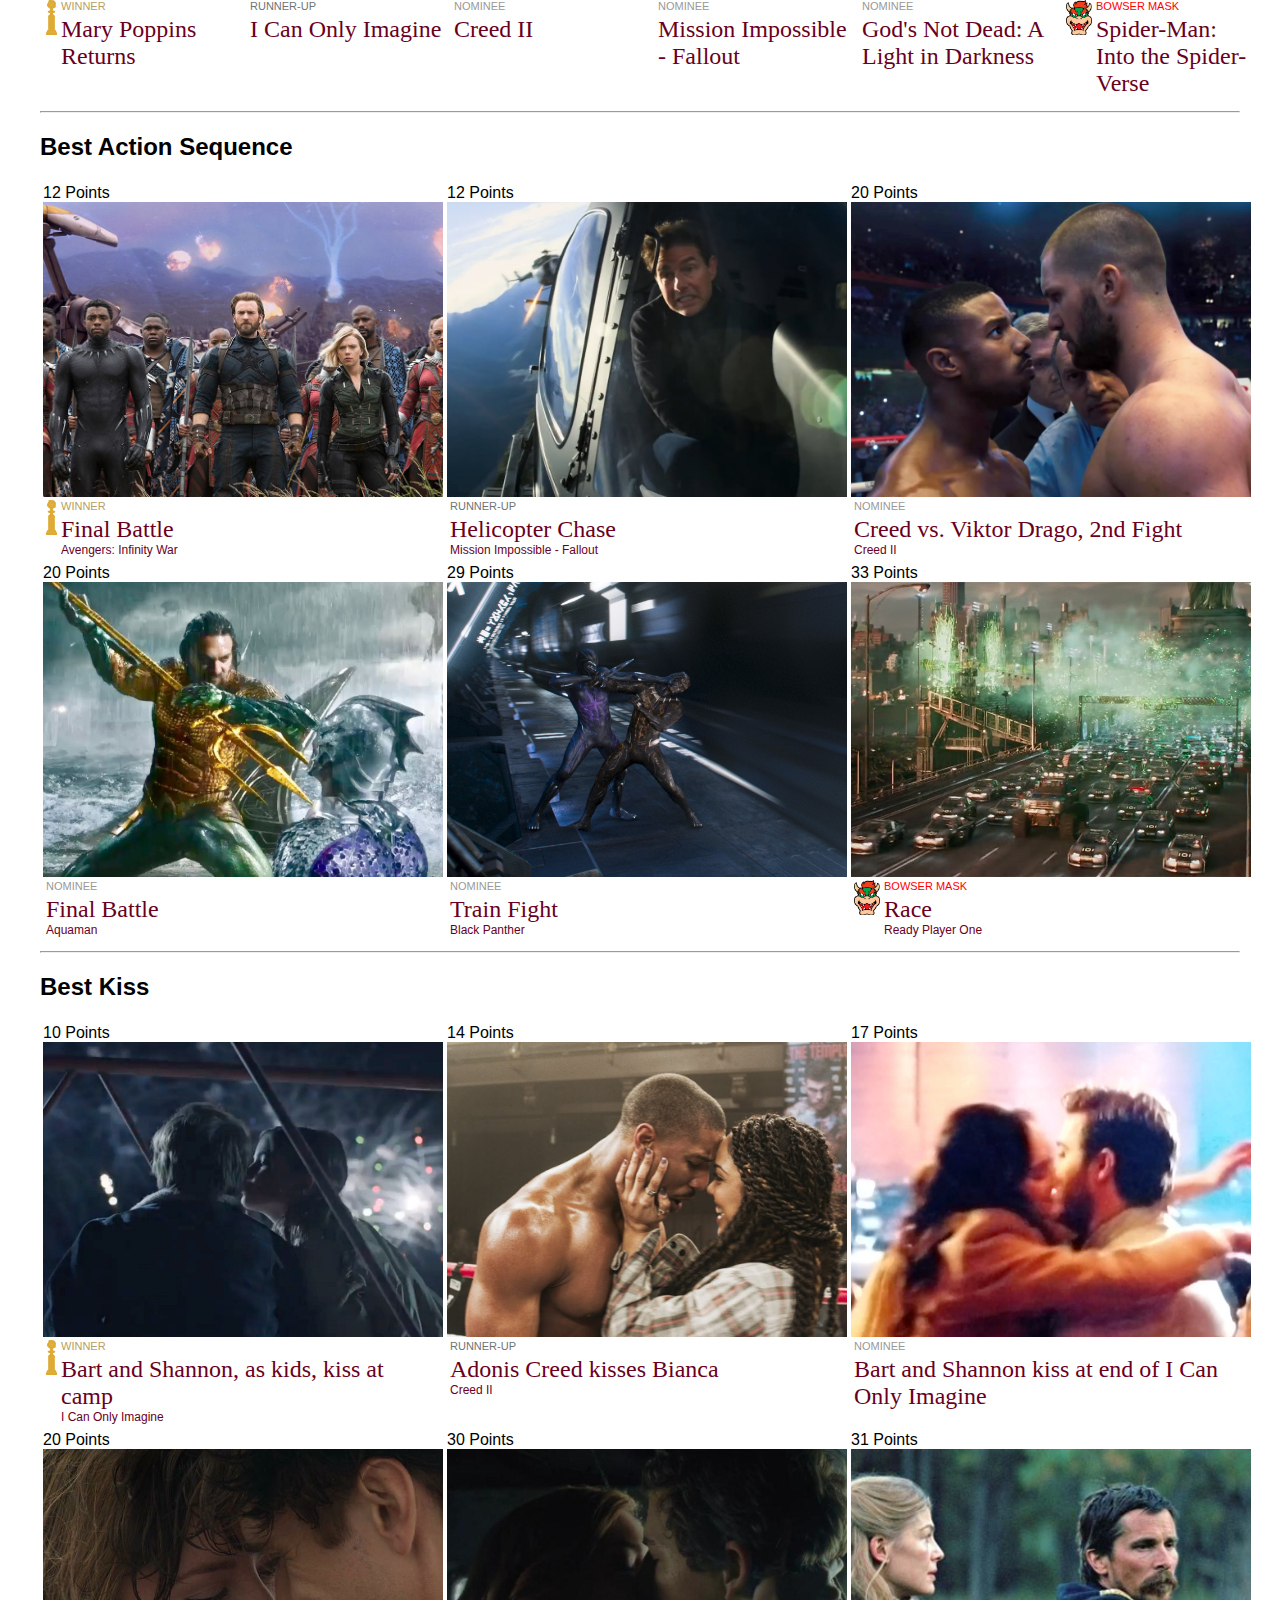
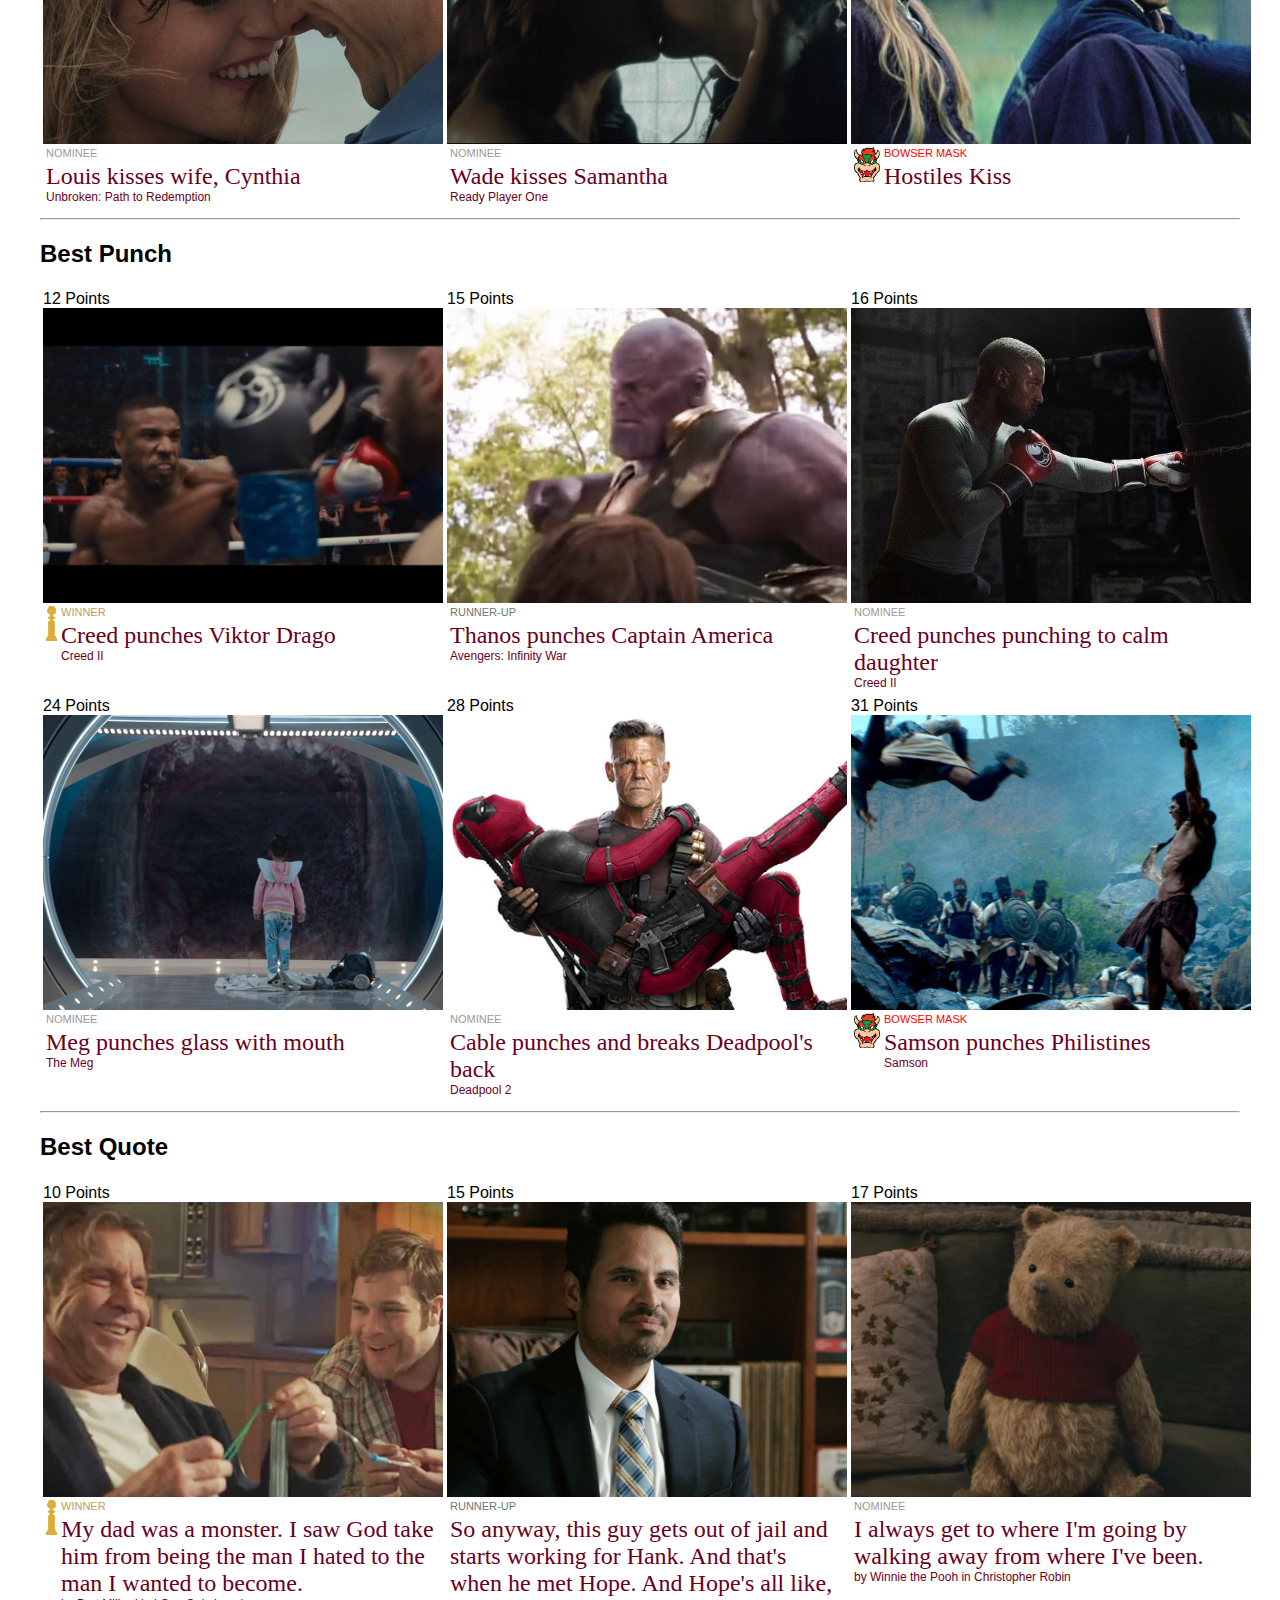
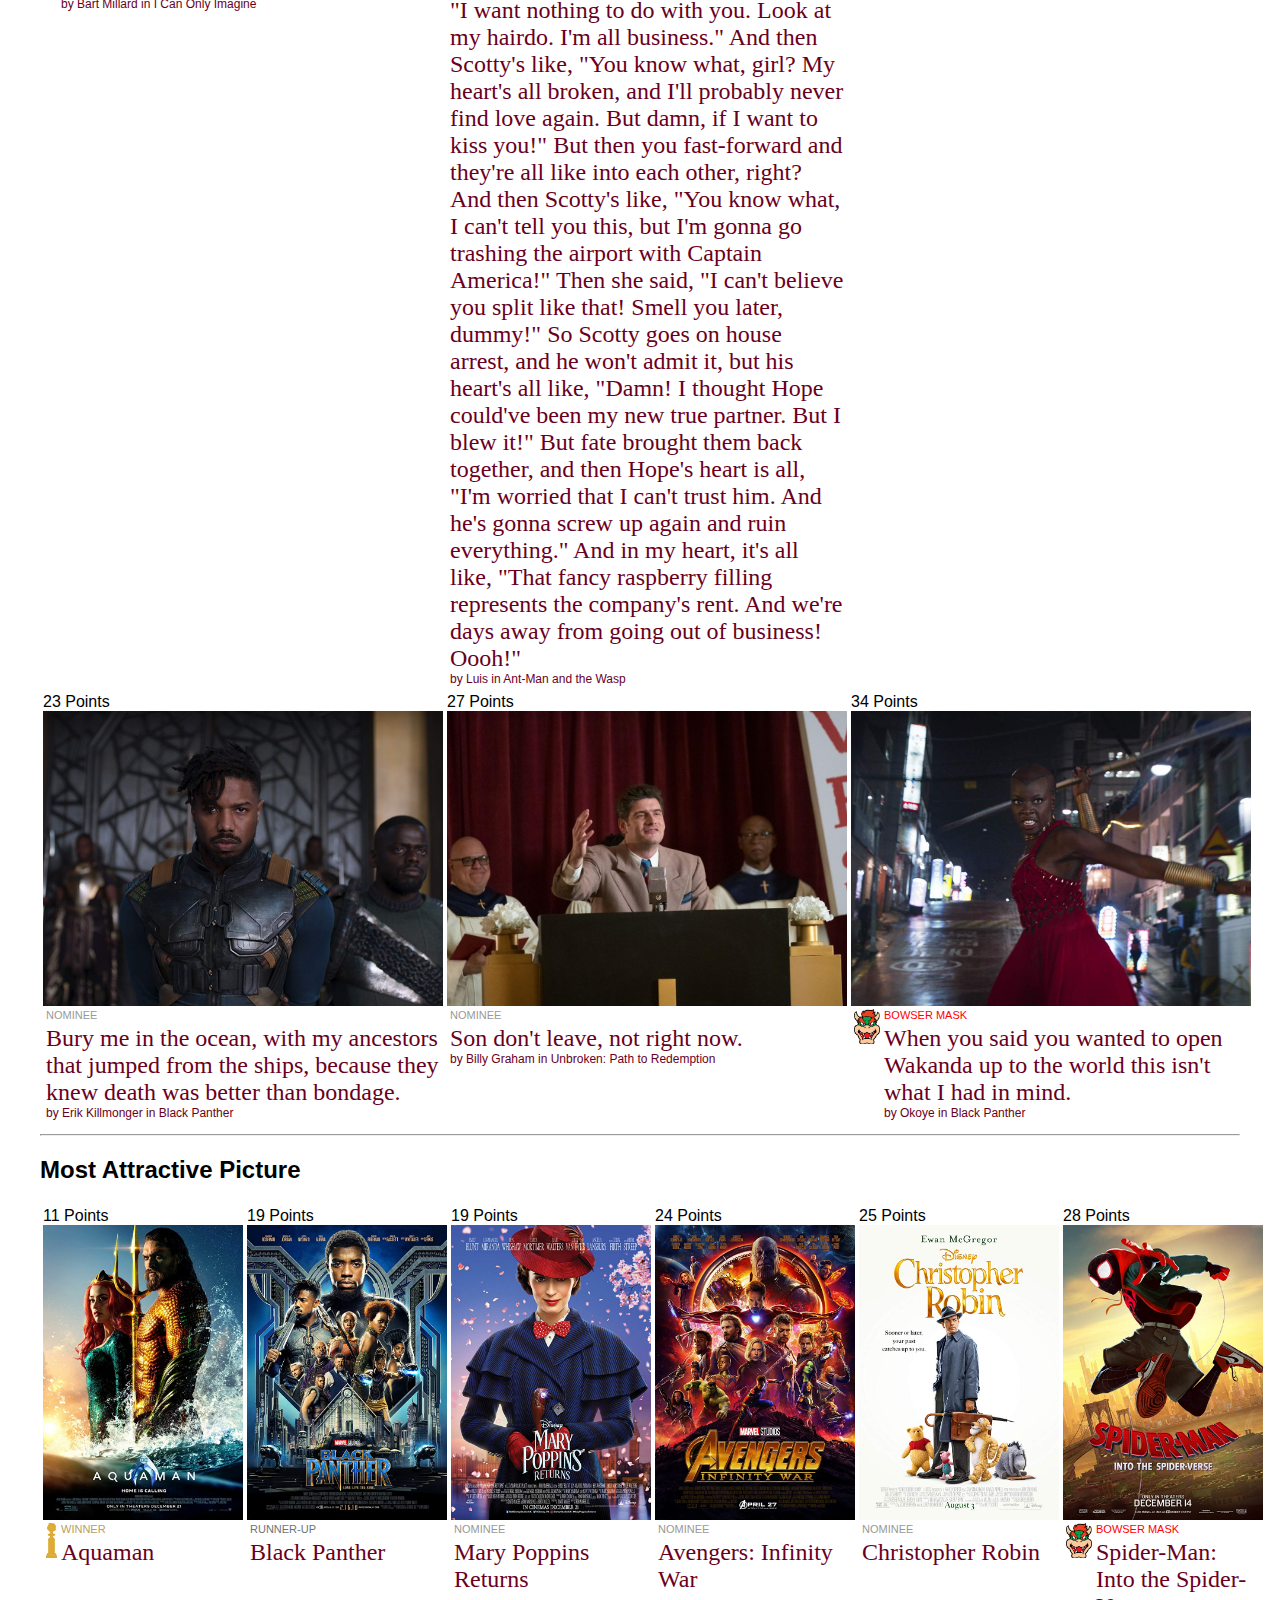
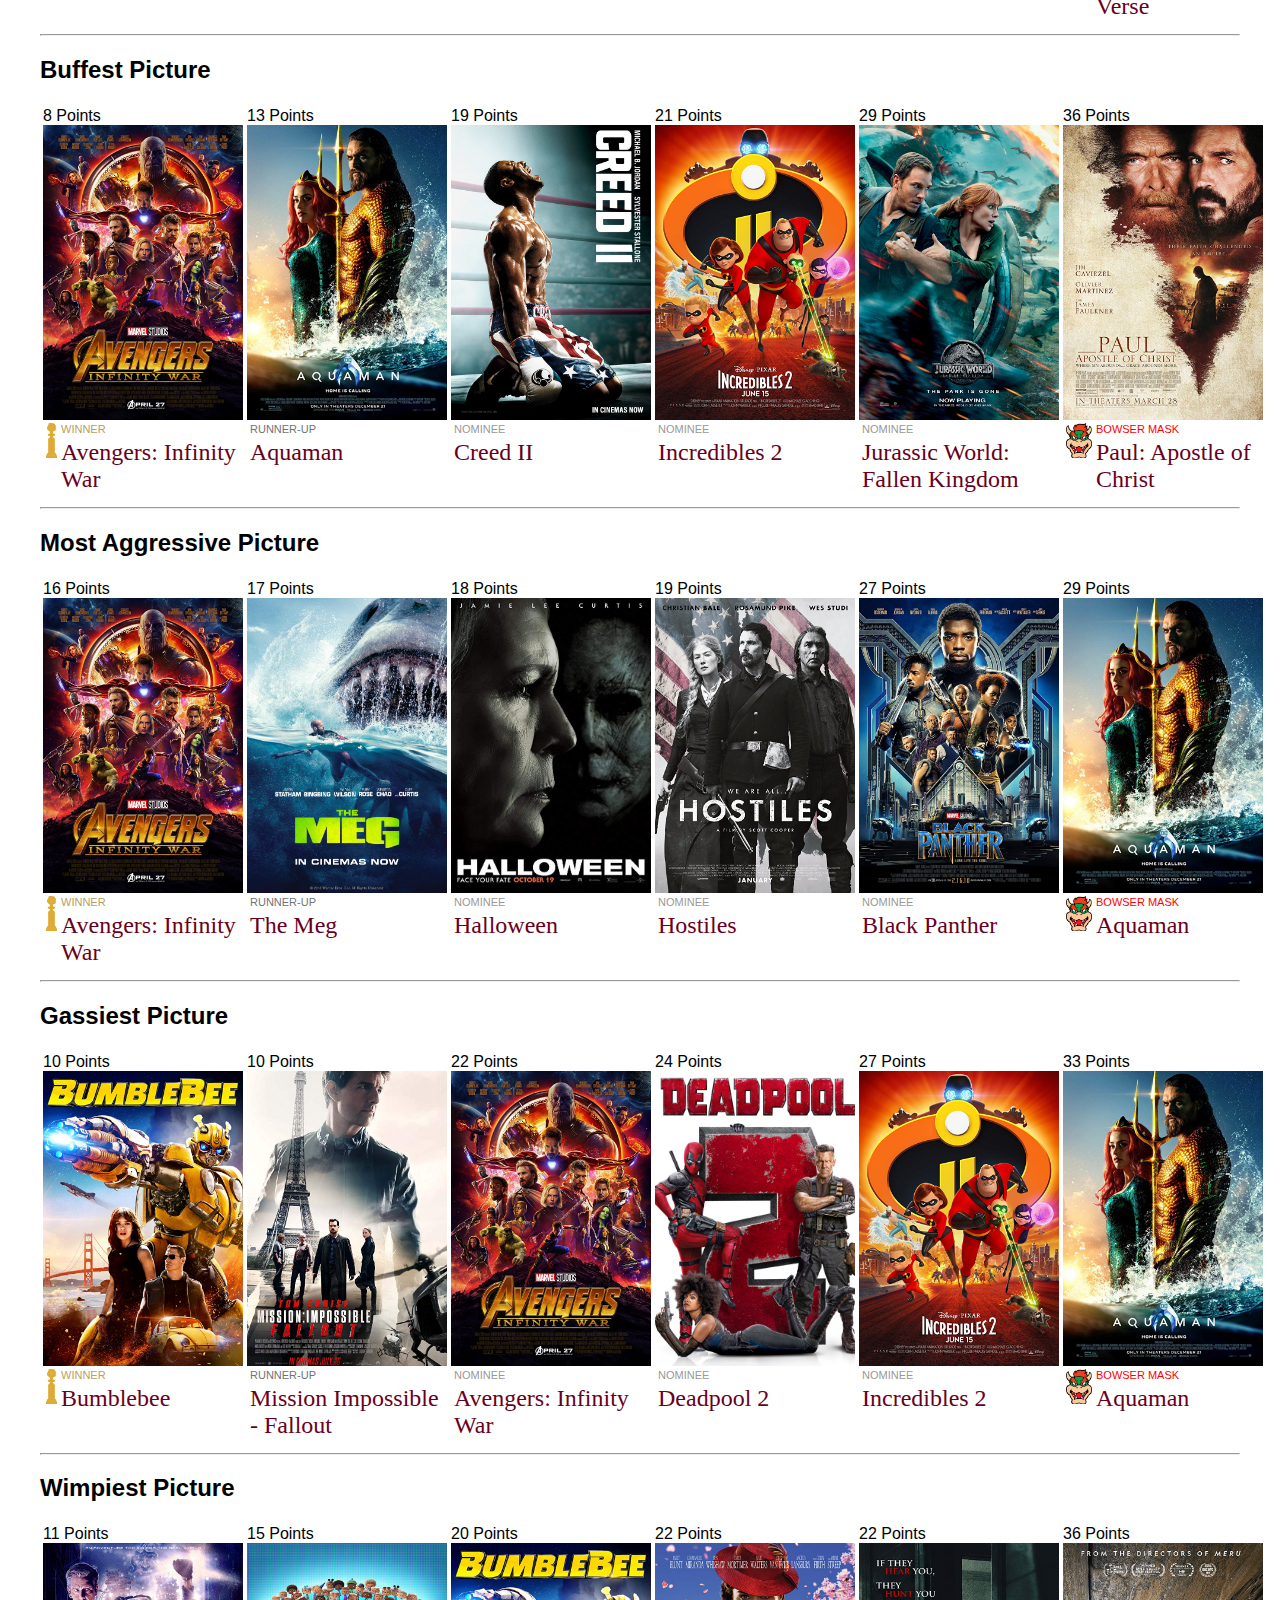
==== commit 98727c98: "Adding 2019 Movie Awards" ====
--- a/index.html
+++ b/index.html
@@ -2,95 +2,1485 @@
 <head>
 <link type="text/css" rel="stylesheet" href="MovieResults.css" media="all" />
 </head>
+<div class="navbar">
+<a href="index.html">2019</a>
+<a href="2018/Results.html">2018</a>
+</div>
 <div class="page">
-<h1 class="pane-title">2018 Visokey Movie Awards</h1>
+<h1 class="pane-title">2019 Visokey Movie Awards</h1>
 <div class="header-divider"></div>
 <h2>Best Picture</h2>
 <table>
 <tr>
+<td valign="top">11 Points
+<br><div style="background-image:url('images/I Can Only Imagine.jpg');background-size: cover; width:200px; height:295px; background-position:center;"></div>
+<table>
+<tr>
+<td rowspan="2" valign="top"><div style="background-image:url('images/award-icon.png');width:11px; height:35px;"></div></td>
+<td class="nominee winner">WINNER</td></tr>
+<tr>
+<td class="nomination" width="189px">I Can Only Imagine</td>
+</tr></table></td>
+<td valign="top">26 Points
+<br><div style="background-image:url('images/Avengers Infinity War.jpg');background-size: cover; width:200px; height:295px; background-position:center;"></div>
+<table>
+<tr>
+<td class="nominee runner-up">RUNNER-UP</td></tr>
+<tr>
+<td class="nomination" width="200px">Avengers: Infinity War</td>
+</tr></table></td>
+<td valign="top">27 Points
+<br><div style="background-image:url('images/Unbroken Path to Redemption.jpg');background-size: cover; width:200px; height:295px; background-position:center;"></div>
+<table>
+<tr>
+<td class="nominee normal-nominee">NOMINEE</td></tr>
+<tr>
+<td class="nomination" width="200px">Unbroken: Path to Redemption</td>
+</tr></table></td>
+<td valign="top">27 Points
+<br><div style="background-image:url('images/Creed II.jpg');background-size: cover; width:200px; height:295px; background-position:center;"></div>
+<table>
+<tr>
+<td class="nominee normal-nominee">NOMINEE</td></tr>
+<tr>
+<td class="nomination" width="200px">Creed II</td>
+</tr></table></td>
+<td valign="top">32 Points
+<br><div style="background-image:url('images/Christopher Robin.jpg');background-size: cover; width:200px; height:295px; background-position:center;"></div>
+<table>
+<tr>
+<td class="nominee normal-nominee">NOMINEE</td></tr>
+<tr>
+<td class="nomination" width="200px">Christopher Robin</td>
+</tr></table></td>
+<td valign="top">35 Points
+<br><div style="background-image:url('images/Mission Impossible - Fallout.jpg');background-size: cover; width:200px; height:295px; background-position:center;"></div>
+<table>
+<tr>
+<td class="nominee normal-nominee">NOMINEE</td></tr>
+<tr>
+<td class="nomination" width="200px">Mission Impossible - Fallout</td>
+</tr></table></td>
+</tr></tr>
+<td valign="top">39 Points
+<br><div style="background-image:url('images/Aquaman.jpg');background-size: cover; width:200px; height:295px; background-position:center;"></div>
+<table>
+<tr>
+<td class="nominee normal-nominee">NOMINEE</td></tr>
+<tr>
+<td class="nomination" width="200px">Aquaman</td>
+</tr></table></td>
+<td valign="top">43 Points
+<br><div style="background-image:url('images/Mary Poppins Returns.jpg');background-size: cover; width:200px; height:295px; background-position:center;"></div>
+<table>
+<tr>
+<td class="nominee normal-nominee">NOMINEE</td></tr>
+<tr>
+<td class="nomination" width="200px">Mary Poppins Returns</td>
+</tr></table></td>
+<td valign="top">52 Points
+<br><div style="background-image:url('images/Black Panther.jpg');background-size: cover; width:200px; height:295px; background-position:center;"></div>
+<table>
+<tr>
+<td class="nominee normal-nominee">NOMINEE</td></tr>
+<tr>
+<td class="nomination" width="200px">Black Panther</td>
+</tr></table></td>
+<td valign="top">54 Points
+<br><div style="background-image:url('images/Spider-man Into the Spider-Verse.jpg');background-size: cover; width:200px; height:295px; background-position:center;"></div>
+<table>
+<tr>
+<td class="nominee normal-nominee">NOMINEE</td></tr>
+<tr>
+<td class="nomination" width="200px">Spider-man: Into the Spider-Verse</td>
+</tr></table></td>
+<td valign="top">58 Points
+<br><div style="background-image:url('images/Free Solo.jpg');background-size: cover; width:200px; height:295px; background-position:center;"></div>
+<table>
+<tr>
+<td class="nominee normal-nominee">NOMINEE</td></tr>
+<tr>
+<td class="nomination" width="200px">Free Solo</td>
+</tr></table></td>
+<td valign="top">63 Points
+<br><div style="background-image:url('images/A Quiet Place.jpg');background-size: cover; width:200px; height:295px; background-position:center;"></div>
+<table>
+<tr>
+<td rowspan="2" valign="top"><div style="background-image:url('images/Bowser.png');width:26px; height:35px; background-size: cover;"></div></td>
+<td class="nominee bowser">BOWSER MASK</td></tr>
+<tr>
+<td class="nomination" width="174px">A Quiet Place</td>
+</tr></table></td>
+</tr>
+</table>
+<hr>
+<h2>Best Picture (Serious)</h2>
+<table>
+<tr>
+<td valign="top">9 Points
+<br><div style="background-image:url('images/I Can Only Imagine.jpg');background-size: cover; width:200px; height:295px; background-position:center;"></div>
+<table>
+<tr>
+<td rowspan="2" valign="top"><div style="background-image:url('images/award-icon.png');width:11px; height:35px;"></div></td>
+<td class="nominee winner">WINNER</td></tr>
+<tr>
+<td class="nomination" width="189px">I Can Only Imagine</td>
+</tr></table></td>
+<td valign="top">18 Points
+<br><div style="background-image:url('images/Unbroken Path to Redemption.jpg');background-size: cover; width:200px; height:295px; background-position:center;"></div>
+<table>
+<tr>
+<td class="nominee runner-up">RUNNER-UP</td></tr>
+<tr>
+<td class="nomination" width="200px">Unbroken Path to Redemption</td>
+</tr></table></td>
+<td valign="top">19 Points
+<br><div style="background-image:url('images/Creed II.jpg');background-size: cover; width:200px; height:295px; background-position:center;"></div>
+<table>
+<tr>
+<td class="nominee normal-nominee">NOMINEE</td></tr>
+<tr>
+<td class="nomination" width="200px">Creed II</td>
+</tr></table></td>
+<td valign="top">22 Points
+<br><div style="background-image:url('images/Mission Impossible - Fallout.jpg');background-size: cover; width:200px; height:295px; background-position:center;"></div>
+<table>
+<tr>
+<td class="nominee normal-nominee">NOMINEE</td></tr>
+<tr>
+<td class="nomination" width="200px">Mission Impossible - Fallout</td>
+</tr></table></td>
+<td valign="top">26 Points
+<br><div style="background-image:url('images/Black Panther.jpg');background-size: cover; width:200px; height:295px; background-position:center;"></div>
+<table>
+<tr>
+<td class="nominee normal-nominee">NOMINEE</td></tr>
+<tr>
+<td class="nomination" width="200px">Black Panther</td>
+</tr></table></td>
+<td valign="top">32 Points
+<br><div style="background-image:url('images/A Quiet Place.jpg');background-size: cover; width:200px; height:295px; background-position:center;"></div>
+<table>
+<tr>
+<td rowspan="2" valign="top"><div style="background-image:url('images/Bowser.png');width:26px; height:35px; background-size: cover;"></div></td>
+<td class="nominee bowser">BOWSER MASK</td></tr>
+<tr>
+<td class="nomination" width="174px">A Quiet Place</td>
+</tr></table></td>
+</tr></tr>
+</tr>
+</table>
+<hr>
+<h2>Best Picture (Lighthearted)</h2>
+<table>
+<tr>
+<td valign="top">13 Points
+<br><div style="background-image:url('images/Christopher Robin.jpg');background-size: cover; width:200px; height:295px; background-position:center;"></div>
+<table>
+<tr>
+<td rowspan="2" valign="top"><div style="background-image:url('images/award-icon.png');width:11px; height:35px;"></div></td>
+<td class="nominee winner">WINNER</td></tr>
+<tr>
+<td class="nomination" width="189px">Christopher Robin</td>
+</tr></table></td>
+<td valign="top">14 Points
+<br><div style="background-image:url('images/Ant-Man and the Wasp.jpg');background-size: cover; width:200px; height:295px; background-position:center;"></div>
+<table>
+<tr>
+<td class="nominee runner-up">RUNNER-UP</td></tr>
+<tr>
+<td class="nomination" width="200px">Ant-Man and the Wasp</td>
+</tr></table></td>
+<td valign="top">17 Points
+<br><div style="background-image:url('images/Incredibles 2.jpg');background-size: cover; width:200px; height:295px; background-position:center;"></div>
+<table>
+<tr>
+<td class="nominee normal-nominee">NOMINEE</td></tr>
+<tr>
+<td class="nomination" width="200px">Incredibles 2</td>
+</tr></table></td>
+<td valign="top">22 Points
+<br><div style="background-image:url('images/Mary Poppins Returns.jpg');background-size: cover; width:200px; height:295px; background-position:center;"></div>
+<table>
+<tr>
+<td class="nominee normal-nominee">NOMINEE</td></tr>
+<tr>
+<td class="nomination" width="200px">Mary Poppins Returns</td>
+</tr></table></td>
+<td valign="top">24 Points
+<br><div style="background-image:url('images/Spider-man Into the Spider-Verse.jpg');background-size: cover; width:200px; height:295px; background-position:center;"></div>
+<table>
+<tr>
+<td class="nominee normal-nominee">NOMINEE</td></tr>
+<tr>
+<td class="nomination" width="200px">Spider-man: Into the Spider-Verse</td>
+</tr></table></td>
+<td valign="top">36 Points
+<br><div style="background-image:url('images/Ralph Breaks the Internet.jpg');background-size: cover; width:200px; height:295px; background-position:center;"></div>
+<table>
+<tr>
+<td rowspan="2" valign="top"><div style="background-image:url('images/Bowser.png');width:26px; height:35px; background-size: cover;"></div></td>
+<td class="nominee bowser">BOWSER MASK</td></tr>
+<tr>
+<td class="nomination" width="174px">Ralph Breaks the Internet</td>
+</tr></table></td>
+</tr></tr>
+</tr>
+</table>
+<hr>
+<h2>Best Picture (Animated)</h2>
+<table>
+<tr>
+<td valign="top">9 Points
+<br><div style="background-image:url('images/Incredibles 2.jpg');background-size: cover; width:200px; height:295px; background-position:center;"></div>
+<table>
+<tr>
+<td rowspan="2" valign="top"><div style="background-image:url('images/award-icon.png');width:11px; height:35px;"></div></td>
+<td class="nominee winner">WINNER</td></tr>
+<tr>
+<td class="nomination" width="189px">Incredibles 2</td>
+</tr></table></td>
+<td valign="top">11 Points
+<br><div style="background-image:url('images/Spider-man Into the Spider-Verse.jpg');background-size: cover; width:200px; height:295px; background-position:center;"></div>
+<table>
+<tr>
+<td class="nominee runner-up">RUNNER-UP</td></tr>
+<tr>
+<td class="nomination" width="200px">Spider-man: Into the Spider-Verse</td>
+</tr></table></td>
+<td valign="top">16 Points
+<br><div style="background-image:url('images/Ralph Breaks the Internet.jpg');background-size: cover; width:200px; height:295px; background-position:center;"></div>
+<table>
+<tr>
+<td rowspan="2" valign="top"><div style="background-image:url('images/Bowser.png');width:26px; height:35px; background-size: cover;"></div></td>
+<td class="nominee bowser">BOWSER MASK</td></tr>
+<tr>
+<td class="nomination" width="174px">Ralph Breaks the Internet</td>
+</tr></table></td>
+</tr>
+</table>
+<hr>
+<h2>Best Director</h2>
+<table>
+<tr>
+<td valign="top">13 Points
+<br><div style="background-image:url('images/Steven Caple Jr..jpg');background-size: cover; width:200px; height:295px; background-position:center;"></div>
+<table>
+<tr>
+<td rowspan="2" valign="top"><div style="background-image:url('images/award-icon.png');width:11px; height:35px;"></div></td>
+<td class="nominee winner">WINNER</td></tr>
+<tr>
+<td class="nomination" width="189px">Steven Caple Jr. <div class="movie">Creed II</div></td>
+</tr></table></td>
+<td valign="top">14 Points
+<br><div style="background-image:url('images/Harold Cronk.jpg');background-size: cover; width:200px; height:295px; background-position:center;"></div>
+<table>
+<tr>
+<td class="nominee runner-up">RUNNER-UP</td></tr>
+<tr>
+<td class="nomination" width="200px">Harold Cronk <div class="movie">Unbroken Path to Redemption</div></td>
+</tr></table></td>
+<td valign="top">18 Points
+<br><div style="background-image:url('images/Ryan Coogler.jpg');background-size: cover; width:200px; height:295px; background-position:center;"></div>
+<table>
+<tr>
+<td class="nominee normal-nominee">NOMINEE</td></tr>
+<tr>
+<td class="nomination" width="200px">Ryan Coogler <div class="movie">Black Panther</div></td>
+</tr></table></td>
+<td valign="top">26 Points
+<br><div style="background-image:url('images/Scott Cooper.jpg');background-size: cover; width:200px; height:295px; background-position:center;"></div>
+<table>
+<tr>
+<td class="nominee normal-nominee">NOMINEE</td></tr>
+<tr>
+<td class="nomination" width="200px">Scott Cooper <div class="movie">Hostiles</div></td>
+</tr></table></td>
+<td valign="top">27 Points
+<br><div style="background-image:url('images/John Krasinsky.jpg');background-size: cover; width:200px; height:295px; background-position:center;"></div>
+<table>
+<tr>
+<td class="nominee normal-nominee">NOMINEE</td></tr>
+<tr>
+<td class="nomination" width="200px">John Krasinsky <div class="movie">A Quiet Place</div></td>
+</tr></table></td>
+<td valign="top">28 Points
+<br><div style="background-image:url('images/Jimmy Chin.jpg');background-size: cover; width:200px; height:295px; background-position:center;"></div>
+<table>
+<tr>
+<td rowspan="2" valign="top"><div style="background-image:url('images/Bowser.png');width:26px; height:35px; background-size: cover;"></div></td>
+<td class="nominee bowser">BOWSER MASK</td></tr>
+<tr>
+<td class="nomination" width="174px">Jimmy Chin <div class="movie">Free Solo</div></td>
+</tr></table></td>
+</tr></tr>
+</tr>
+</table>
+<hr>
+<h2>Best Original Screenplay</h2>
+<table>
+<tr>
+<td valign="top">10 Points
+<br><div style="background-image:url('images/Christopher McQuarrie.jpg');background-size: cover; width:200px; height:295px; background-position:center;"></div>
+<table>
+<tr>
+<td rowspan="2" valign="top"><div style="background-image:url('images/award-icon.png');width:11px; height:35px;"></div></td>
+<td class="nominee winner">WINNER</td></tr>
+<tr>
+<td class="nomination" width="189px">Christopher McQuarrie <div class="movie">Mission Impossible - Fallout</div></td>
+</tr></table></td>
+<td valign="top">16 Points
+<br><div style="background-image:url('images/Jon Erwin, Brent McCorkle.jpg');background-size: cover; width:200px; height:295px; background-position:center;"></div>
+<table>
+<tr>
+<td class="nominee runner-up">RUNNER-UP</td></tr>
+<tr>
+<td class="nomination" width="200px">Jon Erwin, Brent McCorkle <div class="movie">I Can Only Imagine</div></td>
+</tr></table></td>
+<td valign="top">17 Points
+<br><div style="background-image:url('images/Scott Cooper.jpg');background-size: cover; width:200px; height:295px; background-position:center;"></div>
+<table>
+<tr>
+<td class="nominee normal-nominee">NOMINEE</td></tr>
+<tr>
+<td class="nomination" width="200px">Scott Cooper <div class="movie">Hostiles</div></td>
+</tr></table></td>
+<td valign="top">19 Points
+<br><div style="background-image:url('images/Bryan Woods, Scott Beck, John Krasinski.jpg');background-size: cover; width:200px; height:295px; background-position:center;"></div>
+<table>
+<tr>
+<td class="nominee normal-nominee">NOMINEE</td></tr>
+<tr>
+<td class="nomination" width="200px">Bryan Woods, Scott Beck, John Krasinski <div class="movie">A Quiet Place</div></td>
+</tr></table></td>
+<td valign="top">28 Points
+<br><div style="background-image:url('images/Dinesh DSouza.jpg');background-size: cover; width:200px; height:295px; background-position:center;"></div>
+<table>
+<tr>
+<td rowspan="2" valign="top"><div style="background-image:url('images/Bowser.png');width:26px; height:35px; background-size: cover;"></div></td>
+<td class="nominee bowser">BOWSER MASK</td></tr>
+<tr>
+<td class="nomination" width="174px">Dinesh D'Souza <div class="movie">Death of a Nation</div></td>
+</tr></table></td>
+</tr>
+</table>
+<hr>
+<h2>Best Adapted Screenplay</h2>
+<table>
+<tr>
+<td valign="top">7 Points
+<br><div style="background-image:url('images/Jon Erwin, Brent McCorkle.jpg');background-size: cover; width:200px; height:295px; background-position:center;"></div>
+<table>
+<tr>
+<td rowspan="2" valign="top"><div style="background-image:url('images/award-icon.png');width:11px; height:35px;"></div></td>
+<td class="nominee winner">WINNER</td></tr>
+<tr>
+<td class="nomination" width="189px">Jon Erwin, Brent McCorkle <div class="movie">I Can Only Imagine</div></td>
+</tr></table></td>
+<td valign="top">21 Points
+<br><div style="background-image:url('images/Richard Friedenberg, Ken Hixon.jpg');background-size: cover; width:200px; height:295px; background-position:center;"></div>
+<table>
+<tr>
+<td class="nominee runner-up">RUNNER-UP</td></tr>
+<tr>
+<td class="nomination" width="200px">Richard Friedenberg, Ken Hixon <div class="movie">Unbroken: Path to Redemption</div></td>
+</tr></table></td>
+<td valign="top">21 Points
+<br><div style="background-image:url('images/Sylvester Stallone , Juel Taylor.jpg');background-size: cover; width:200px; height:295px; background-position:center;"></div>
+<table>
+<tr>
+<td class="nominee normal-nominee">NOMINEE</td></tr>
+<tr>
+<td class="nomination" width="200px">Sylvester Stallone , Juel Taylor <div class="movie">Creed II</div></td>
+</tr></table></td>
+<td valign="top">23 Points
+<br><div style="background-image:url('images/Alex Ross Perry, Tom McCarthy, Allison Schroeder.jpg');background-size: cover; width:200px; height:295px; background-position:center;"></div>
+<table>
+<tr>
+<td class="nominee normal-nominee">NOMINEE</td></tr>
+<tr>
+<td class="nomination" width="200px">Alex Ross Perry, Tom McCarthy, Allison Schroeder <div class="movie">Christopher Robin</div></td>
+</tr></table></td>
+<td valign="top">25 Points
+<br><div style="background-image:url('images/Brad Bird.jpg');background-size: cover; width:200px; height:295px; background-position:center;"></div>
+<table>
+<tr>
+<td class="nominee normal-nominee">NOMINEE</td></tr>
+<tr>
+<td class="nomination" width="200px">Brad Bird <div class="movie">Incredibles 2</div></td>
+</tr></table></td>
+<td valign="top">29 Points
+<br><div style="background-image:url('images/Phil Lord, Rodney Rothman.jpg');background-size: cover; width:200px; height:295px; background-position:center;"></div>
+<table>
+<tr>
+<td rowspan="2" valign="top"><div style="background-image:url('images/Bowser.png');width:26px; height:35px; background-size: cover;"></div></td>
+<td class="nominee bowser">BOWSER MASK</td></tr>
+<tr>
+<td class="nomination" width="174px">Phil Lord, Rodney Rothman <div class="movie">Spider-man: Into the Spider-Verse</div></td>
+</tr></table></td>
+</tr></tr>
+</tr>
+</table>
+<hr>
+<h2>Best Actor</h2>
+<table>
+<tr>
+<td valign="top">11 Points
+<br><div style="background-image:url('images/J. Michael Finley.jpg');background-size: cover; width:200px; height:295px; background-position:center;"></div>
+<table>
+<tr>
+<td rowspan="2" valign="top"><div style="background-image:url('images/award-icon.png');width:11px; height:35px;"></div></td>
+<td class="nominee winner">WINNER</td></tr>
+<tr>
+<td class="nomination" width="189px">J. Michael Finley <div class="movie">as Bart Millard in  I Can Only Imagine</div></td>
+</tr></table></td>
+<td valign="top">13 Points
+<br><div style="background-image:url('images/Michael B. Jordan.jpg');background-size: cover; width:200px; height:295px; background-position:center;"></div>
+<table>
+<tr>
+<td class="nominee runner-up">RUNNER-UP</td></tr>
+<tr>
+<td class="nomination" width="200px">Michael B. Jordan <div class="movie">as Adonis Creed in  Creed II</div></td>
+</tr></table></td>
+<td valign="top">20 Points
+<br><div style="background-image:url('images/Samuel Hunt.jpg');background-size: cover; width:200px; height:295px; background-position:center;"></div>
+<table>
+<tr>
+<td class="nominee normal-nominee">NOMINEE</td></tr>
+<tr>
+<td class="nomination" width="200px">Samuel Hunt <div class="movie">as Louis Zamperini in  Unbroken: Path to Redemption</div></td>
+</tr></table></td>
+<td valign="top">25 Points
+<br><div style="background-image:url('images/Ewan McGregor.jpg');background-size: cover; width:200px; height:295px; background-position:center;"></div>
+<table>
+<tr>
+<td class="nominee normal-nominee">NOMINEE</td></tr>
+<tr>
+<td class="nomination" width="200px">Ewan McGregor <div class="movie">as Christopher Robin in  Christopher Robin</div></td>
+</tr></table></td>
+<td valign="top">28 Points
+<br><div style="background-image:url('images/Chadwick Boseman.jpg');background-size: cover; width:200px; height:295px; background-position:center;"></div>
+<table>
+<tr>
+<td class="nominee normal-nominee">NOMINEE</td></tr>
+<tr>
+<td class="nomination" width="200px">Chadwick Boseman <div class="movie">as T'Challa/Black Panther in  Black Panther</div></td>
+</tr></table></td>
+<td valign="top">29 Points
+<br><div style="background-image:url('images/Jason Momoa.jpg');background-size: cover; width:200px; height:295px; background-position:center;"></div>
+<table>
+<tr>
+<td rowspan="2" valign="top"><div style="background-image:url('images/Bowser.png');width:26px; height:35px; background-size: cover;"></div></td>
+<td class="nominee bowser">BOWSER MASK</td></tr>
+<tr>
+<td class="nomination" width="174px">Jason Momoa <div class="movie">as Arthur/Aquaman in  Aquaman</div></td>
+</tr></table></td>
+</tr></tr>
+</tr>
+</table>
+<hr>
+<h2>Best Actress</h2>
+<table>
+<tr>
 <td valign="top">12 Points
-<br><div style="background-image:url('images/Dunkirk.jpg');background-size: cover; width:200px; height:295px; background-position:center;"></div>
-<table>
-<tr>
-<td rowspan="2" valign="top"><div style="background-image:url('images/award-icon.png');width:11px; height:35px;"></div></td>
-<td class="nominee winner">WINNER</td></tr>
-<tr>
-<td class="nomination" width="189px">Dunkirk</td>
+<br><div style="background-image:url('images/Tessa Thompson.jpg');background-size: cover; width:200px; height:295px; background-position:center;"></div>
+<table>
+<tr>
+<td rowspan="2" valign="top"><div style="background-image:url('images/award-icon.png');width:11px; height:35px;"></div></td>
+<td class="nominee winner">WINNER</td></tr>
+<tr>
+<td class="nomination" width="189px">Tessa Thompson <div class="movie">as Bianca in  Creed II</div></td>
 </tr></table></td>
 <td valign="top">13 Points
-<br><div style="background-image:url('images/Wonder Woman.jpg');background-size: cover; width:200px; height:295px; background-position:center;"></div>
-<table>
-<tr>
-<td class="nominee runner-up">RUNNER-UP</td></tr>
-<tr>
-<td class="nomination" width="200px">Wonder Woman</td>
+<br><div style="background-image:url('images/Emily Blunt.jpg');background-size: cover; width:200px; height:295px; background-position:center;"></div>
+<table>
+<tr>
+<td class="nominee runner-up">RUNNER-UP</td></tr>
+<tr>
+<td class="nomination" width="200px">Emily Blunt <div class="movie">as Mary Poppins in  Mary Poppins Returns</div></td>
+</tr></table></td>
+<td valign="top">18 Points
+<br><div style="background-image:url('images/Evangeline Lilly.jpg');background-size: cover; width:200px; height:295px; background-position:center;"></div>
+<table>
+<tr>
+<td class="nominee normal-nominee">NOMINEE</td></tr>
+<tr>
+<td class="nomination" width="200px">Evangeline Lilly <div class="movie">as Hope Van Dyn/Wasp in  Ant-Man and the Wasp</div></td>
+</tr></table></td>
+<td valign="top">24 Points
+<br><div style="background-image:url('images/Bryce Dallas Howard.jpg');background-size: cover; width:200px; height:295px; background-position:center;"></div>
+<table>
+<tr>
+<td class="nominee normal-nominee">NOMINEE</td></tr>
+<tr>
+<td class="nomination" width="200px">Bryce Dallas Howard <div class="movie">as Claire Dearing in  Jurassic World: Fallen Kingdom</div></td>
+</tr></table></td>
+<td valign="top">29 Points
+<br><div style="background-image:url('images/Hailee Steinfield.jpg');background-size: cover; width:200px; height:295px; background-position:center;"></div>
+<table>
+<tr>
+<td class="nominee normal-nominee">NOMINEE</td></tr>
+<tr>
+<td class="nomination" width="200px">Hailee Steinfield <div class="movie">as Charlie in  Bumblee</div></td>
+</tr></table></td>
+<td valign="top">30 Points
+<br><div style="background-image:url('images/Jamie Lee Curtis.jpg');background-size: cover; width:200px; height:295px; background-position:center;"></div>
+<table>
+<tr>
+<td rowspan="2" valign="top"><div style="background-image:url('images/Bowser.png');width:26px; height:35px; background-size: cover;"></div></td>
+<td class="nominee bowser">BOWSER MASK</td></tr>
+<tr>
+<td class="nomination" width="174px">Jamie Lee Curtis <div class="movie">as Laurie Strode in  Halloween</div></td>
+</tr></table></td>
+</tr></tr>
+</tr>
+</table>
+<hr>
+<h2>Best Supporting Actor</h2>
+<table>
+<tr>
+<td valign="top">7 Points
+<br><div style="background-image:url('images/Dennis Quaid.jpg');background-size: cover; width:200px; height:295px; background-position:center;"></div>
+<table>
+<tr>
+<td rowspan="2" valign="top"><div style="background-image:url('images/award-icon.png');width:11px; height:35px;"></div></td>
+<td class="nominee winner">WINNER</td></tr>
+<tr>
+<td class="nomination" width="189px">Dennis Quaid <div class="movie">as Arthur Millard in  I Can Only Imagine</div></td>
+</tr></table></td>
+<td valign="top">16 Points
+<br><div style="background-image:url('images/Sylvester Stallone.jpg');background-size: cover; width:200px; height:295px; background-position:center;"></div>
+<table>
+<tr>
+<td class="nominee runner-up">RUNNER-UP</td></tr>
+<tr>
+<td class="nomination" width="200px">Sylvester Stallone <div class="movie">as Rocky Balboa in  Creed II</div></td>
+</tr></table></td>
+<td valign="top">24 Points
+<br><div style="background-image:url('images/Simon Pegg.jpg');background-size: cover; width:200px; height:295px; background-position:center;"></div>
+<table>
+<tr>
+<td class="nominee normal-nominee">NOMINEE</td></tr>
+<tr>
+<td class="nomination" width="200px">Simon Pegg <div class="movie">as Benji Dunn in  Mission Impossible - Fallout</div></td>
+</tr></table></td>
+<td valign="top">24 Points
+<br><div style="background-image:url('images/Jim Caviezal.jpg');background-size: cover; width:200px; height:295px; background-position:center;"></div>
+<table>
+<tr>
+<td class="nominee normal-nominee">NOMINEE</td></tr>
+<tr>
+<td class="nomination" width="200px">Jim Caviezal <div class="movie">as Luke in  Paul in  Apostle of Christ</div></td>
+</tr></table></td>
+<td valign="top">25 Points
+<br><div style="background-image:url('images/Michael B. Jordan Black Panther.jpg');background-size: cover; width:200px; height:295px; background-position:center;"></div>
+<table>
+<tr>
+<td class="nominee normal-nominee">NOMINEE</td></tr>
+<tr>
+<td class="nomination" width="200px">Michael B. Jordan <div class="movie">as Erik Killmonger in  Black Panther</div></td>
+</tr></table></td>
+<td valign="top">30 Points
+<br><div style="background-image:url('images/David Midthunder.jpg');background-size: cover; width:200px; height:295px; background-position:center;"></div>
+<table>
+<tr>
+<td rowspan="2" valign="top"><div style="background-image:url('images/Bowser.png');width:26px; height:35px; background-size: cover;"></div></td>
+<td class="nominee bowser">BOWSER MASK</td></tr>
+<tr>
+<td class="nomination" width="174px">David Midthunder <div class="movie">as Buffalo Man in  Hostiles</div></td>
+</tr></table></td>
+</tr></tr>
+</tr>
+</table>
+<hr>
+<h2>Best Supporting Actress</h2>
+<table>
+<tr>
+<td valign="top">14 Points
+<br><div style="background-image:url('images/Tessa Thompson.jpg');background-size: cover; width:200px; height:295px; background-position:center;"></div>
+<table>
+<tr>
+<td rowspan="2" valign="top"><div style="background-image:url('images/award-icon.png');width:11px; height:35px;"></div></td>
+<td class="nominee winner">WINNER</td></tr>
+<tr>
+<td class="nomination" width="189px">Tessa Thompson <div class="movie">as Bianca in  Creed II</div></td>
+</tr></table></td>
+<td valign="top">17 Points
+<br><div style="background-image:url('images/Madeline Carroll.jpg');background-size: cover; width:200px; height:295px; background-position:center;"></div>
+<table>
+<tr>
+<td class="nominee runner-up">RUNNER-UP</td></tr>
+<tr>
+<td class="nomination" width="200px">Madeline Carroll <div class="movie">as Shannon in  I Can Only Imagine</div></td>
+</tr></table></td>
+<td valign="top">18 Points
+<br><div style="background-image:url('images/Merritt Patterson.jpg');background-size: cover; width:200px; height:295px; background-position:center;"></div>
+<table>
+<tr>
+<td class="nominee normal-nominee">NOMINEE</td></tr>
+<tr>
+<td class="nomination" width="200px">Merritt Patterson <div class="movie">as Cynthia Applewhite in  Unbroken: Path to Redemption</div></td>
+</tr></table></td>
+<td valign="top">22 Points
+<br><div style="background-image:url('images/Evangeline Lilly.jpg');background-size: cover; width:200px; height:295px; background-position:center;"></div>
+<table>
+<tr>
+<td class="nominee normal-nominee">NOMINEE</td></tr>
+<tr>
+<td class="nomination" width="200px">Evangeline Lilly <div class="movie">as Hope Van Dyn/Wasp in  Ant-Man and the Wasp</div></td>
+</tr></table></td>
+<td valign="top">27 Points
+<br><div style="background-image:url('images/Lupita Nyongo.jpg');background-size: cover; width:200px; height:295px; background-position:center;"></div>
+<table>
+<tr>
+<td class="nominee normal-nominee">NOMINEE</td></tr>
+<tr>
+<td class="nomination" width="200px">Lupita Nyong'o <div class="movie">as Nakia in  Black Panther</div></td>
+</tr></table></td>
+<td valign="top">28 Points
+<br><div style="background-image:url('images/Amber Heard.jpg');background-size: cover; width:200px; height:295px; background-position:center;"></div>
+<table>
+<tr>
+<td rowspan="2" valign="top"><div style="background-image:url('images/Bowser.png');width:26px; height:35px; background-size: cover;"></div></td>
+<td class="nominee bowser">BOWSER MASK</td></tr>
+<tr>
+<td class="nomination" width="174px">Amber Heard <div class="movie">as Mera in  Aquaman</div></td>
+</tr></table></td>
+</tr></tr>
+</tr>
+</table>
+<hr>
+<h2>Best Voiceover Actor</h2>
+<table>
+<tr>
+<td valign="top">16 Points
+<br><div style="background-image:url('images/Jim Cummings.jpg');background-size: cover; width:200px; height:295px; background-position:center;"></div>
+<table>
+<tr>
+<td rowspan="2" valign="top"><div style="background-image:url('images/award-icon.png');width:11px; height:35px;"></div></td>
+<td class="nominee winner">WINNER</td></tr>
+<tr>
+<td class="nomination" width="189px">Jim Cummings <div class="movie">as Winnie the Pooh in  Christopher Robin</div></td>
+</tr></table></td>
+<td valign="top">17 Points
+<br><div style="background-image:url('images/Craig T. Nelson.jpg');background-size: cover; width:200px; height:295px; background-position:center;"></div>
+<table>
+<tr>
+<td class="nominee runner-up">RUNNER-UP</td></tr>
+<tr>
+<td class="nomination" width="200px">Craig T. Nelson <div class="movie">as Bob Parr/Mr. Incredible in  Incredibles 2</div></td>
+</tr></table></td>
+<td valign="top">17 Points
+<br><div style="background-image:url('images/Bradley Cooper.jpg');background-size: cover; width:200px; height:295px; background-position:center;"></div>
+<table>
+<tr>
+<td class="nominee normal-nominee">NOMINEE</td></tr>
+<tr>
+<td class="nomination" width="200px">Bradley Cooper <div class="movie">as Rocket in  Avengers: Infinity War</div></td>
+</tr></table></td>
+<td valign="top">19 Points
+<br><div style="background-image:url('images/Josh Brolin.jpg');background-size: cover; width:200px; height:295px; background-position:center;"></div>
+<table>
+<tr>
+<td class="nominee normal-nominee">NOMINEE</td></tr>
+<tr>
+<td class="nomination" width="200px">Josh Brolin <div class="movie">as Thanos in  Avengers: Infinity War</div></td>
+</tr></table></td>
+<td valign="top">26 Points
+<br><div style="background-image:url('images/Samuel L. Jackson.jpg');background-size: cover; width:200px; height:295px; background-position:center;"></div>
+<table>
+<tr>
+<td class="nominee normal-nominee">NOMINEE</td></tr>
+<tr>
+<td class="nomination" width="200px">Samuel L. Jackson <div class="movie">as Lucius Best/Frozone in  Incredibles 2</div></td>
+</tr></table></td>
+<td valign="top">31 Points
+<br><div style="background-image:url('images/Shameik Moore.jpg');background-size: cover; width:200px; height:295px; background-position:center;"></div>
+<table>
+<tr>
+<td rowspan="2" valign="top"><div style="background-image:url('images/Bowser.png');width:26px; height:35px; background-size: cover;"></div></td>
+<td class="nominee bowser">BOWSER MASK</td></tr>
+<tr>
+<td class="nomination" width="174px">Shameik Moore <div class="movie">as Miles Morales in  Spider-Man: Into the Spider-Verse</div></td>
+</tr></table></td>
+</tr></tr>
+</tr>
+</table>
+<hr>
+<h2>Best Voiceover Actress</h2>
+<table>
+<tr>
+<td valign="top">9 Points
+<br><div style="background-image:url('images/Holly Hunter.jpg');background-size: cover; width:200px; height:295px; background-position:center;"></div>
+<table>
+<tr>
+<td rowspan="2" valign="top"><div style="background-image:url('images/award-icon.png');width:11px; height:35px;"></div></td>
+<td class="nominee winner">WINNER</td></tr>
+<tr>
+<td class="nomination" width="189px">Holly Hunter <div class="movie">as Helen Parr/Elastigirl in  Incredibles 2</div></td>
+</tr></table></td>
+<td valign="top">19 Points
+<br><div style="background-image:url('images/Sarah Vowell.jpg');background-size: cover; width:200px; height:295px; background-position:center;"></div>
+<table>
+<tr>
+<td class="nominee runner-up">RUNNER-UP</td></tr>
+<tr>
+<td class="nomination" width="200px">Sarah Vowell <div class="movie">as Violet Parr in  Incredibles 2</div></td>
 </tr></table></td>
 <td valign="top">23 Points
-<br><div style="background-image:url('images/War for the Planet of the Apes.jpg');background-size: cover; width:200px; height:295px; background-position:center;"></div>
-<table>
-<tr>
-<td class="nominee normal-nominee">NOMINEE</td></tr>
-<tr>
-<td class="nomination" width="200px">War for the Planet of the Apes</td>
+<br><div style="background-image:url('images/Sophia Bush.jpg');background-size: cover; width:200px; height:295px; background-position:center;"></div>
+<table>
+<tr>
+<td class="nominee normal-nominee">NOMINEE</td></tr>
+<tr>
+<td class="nomination" width="200px">Sophia Bush <div class="movie">as Voyd in  Incredibles 2</div></td>
+</tr></table></td>
+<td valign="top">24 Points
+<br><div style="background-image:url('images/Gal Gadot.jpg');background-size: cover; width:200px; height:295px; background-position:center;"></div>
+<table>
+<tr>
+<td class="nominee normal-nominee">NOMINEE</td></tr>
+<tr>
+<td class="nomination" width="200px">Gal Gadot <div class="movie">as Shank in  Ralph Breaks the Internet</div></td>
+</tr></table></td>
+<td valign="top">25 Points
+<br><div style="background-image:url('images/Sarah Silverman.jpg');background-size: cover; width:200px; height:295px; background-position:center;"></div>
+<table>
+<tr>
+<td class="nominee normal-nominee">NOMINEE</td></tr>
+<tr>
+<td class="nomination" width="200px">Sarah Silverman <div class="movie">as Vanellope in  Ralph Breaks the Internet</div></td>
+</tr></table></td>
+<td valign="top">26 Points
+<br><div style="background-image:url('images/Sophie Okonedo.jpg');background-size: cover; width:200px; height:295px; background-position:center;"></div>
+<table>
+<tr>
+<td rowspan="2" valign="top"><div style="background-image:url('images/Bowser.png');width:26px; height:35px; background-size: cover;"></div></td>
+<td class="nominee bowser">BOWSER MASK</td></tr>
+<tr>
+<td class="nomination" width="174px">Sophie Okonedo <div class="movie">as Kanga in  Christopher Robin</div></td>
+</tr></table></td>
+</tr></tr>
+</tr>
+</table>
+<hr>
+<h2>Best Cinematography</h2>
+<table>
+<tr>
+<td valign="top">16 Points
+<br><div style="background-image:url('images/Mission Impossible - Fallout.jpg');background-size: cover; width:200px; height:295px; background-position:center;"></div>
+<table>
+<tr>
+<td rowspan="2" valign="top"><div style="background-image:url('images/award-icon.png');width:11px; height:35px;"></div></td>
+<td class="nominee winner">WINNER</td></tr>
+<tr>
+<td class="nomination" width="189px">Mission Impossible - Fallout</td>
+</tr></table></td>
+<td valign="top">18 Points
+<br><div style="background-image:url('images/Free Solo.jpg');background-size: cover; width:200px; height:295px; background-position:center;"></div>
+<table>
+<tr>
+<td class="nominee runner-up">RUNNER-UP</td></tr>
+<tr>
+<td class="nomination" width="200px">Free Solo</td>
+</tr></table></td>
+<td valign="top">20 Points
+<br><div style="background-image:url('images/Black Panther.jpg');background-size: cover; width:200px; height:295px; background-position:center;"></div>
+<table>
+<tr>
+<td class="nominee normal-nominee">NOMINEE</td></tr>
+<tr>
+<td class="nomination" width="200px">Black Panther</td>
+</tr></table></td>
+<td valign="top">21 Points
+<br><div style="background-image:url('images/Christopher Robin.jpg');background-size: cover; width:200px; height:295px; background-position:center;"></div>
+<table>
+<tr>
+<td class="nominee normal-nominee">NOMINEE</td></tr>
+<tr>
+<td class="nomination" width="200px">Christopher Robin</td>
+</tr></table></td>
+<td valign="top">24 Points
+<br><div style="background-image:url('images/Mary Poppins Returns.jpg');background-size: cover; width:200px; height:295px; background-position:center;"></div>
+<table>
+<tr>
+<td class="nominee normal-nominee">NOMINEE</td></tr>
+<tr>
+<td class="nomination" width="200px">Mary Poppins Returns</td>
+</tr></table></td>
+<td valign="top">27 Points
+<br><div style="background-image:url('images/Hostiles.jpg');background-size: cover; width:200px; height:295px; background-position:center;"></div>
+<table>
+<tr>
+<td rowspan="2" valign="top"><div style="background-image:url('images/Bowser.png');width:26px; height:35px; background-size: cover;"></div></td>
+<td class="nominee bowser">BOWSER MASK</td></tr>
+<tr>
+<td class="nomination" width="174px">Hostiles</td>
+</tr></table></td>
+</tr></tr>
+</tr>
+</table>
+<hr>
+<h2>Most Artsy Picture</h2>
+<table>
+<tr>
+<td valign="top">16 Points
+<br><div style="background-image:url('images/Mary Poppins Returns.jpg');background-size: cover; width:200px; height:295px; background-position:center;"></div>
+<table>
+<tr>
+<td rowspan="2" valign="top"><div style="background-image:url('images/award-icon.png');width:11px; height:35px;"></div></td>
+<td class="nominee winner">WINNER</td></tr>
+<tr>
+<td class="nomination" width="189px">Mary Poppins Returns</td>
+</tr></table></td>
+<td valign="top">17 Points
+<br><div style="background-image:url('images/Christopher Robin.jpg');background-size: cover; width:200px; height:295px; background-position:center;"></div>
+<table>
+<tr>
+<td class="nominee runner-up">RUNNER-UP</td></tr>
+<tr>
+<td class="nomination" width="200px">Christopher Robin</td>
+</tr></table></td>
+<td valign="top">21 Points
+<br><div style="background-image:url('images/Black Panther.jpg');background-size: cover; width:200px; height:295px; background-position:center;"></div>
+<table>
+<tr>
+<td class="nominee normal-nominee">NOMINEE</td></tr>
+<tr>
+<td class="nomination" width="200px">Black Panther</td>
+</tr></table></td>
+<td valign="top">21 Points
+<br><div style="background-image:url('images/Aquaman.jpg');background-size: cover; width:200px; height:295px; background-position:center;"></div>
+<table>
+<tr>
+<td class="nominee normal-nominee">NOMINEE</td></tr>
+<tr>
+<td class="nomination" width="200px">Aquaman</td>
+</tr></table></td>
+<td valign="top">25 Points
+<br><div style="background-image:url('images/Creed II.jpg');background-size: cover; width:200px; height:295px; background-position:center;"></div>
+<table>
+<tr>
+<td class="nominee normal-nominee">NOMINEE</td></tr>
+<tr>
+<td class="nomination" width="200px">Creed II</td>
+</tr></table></td>
+<td valign="top">26 Points
+<br><div style="background-image:url('images/Spider-Man Into the Spider-Verse.jpg');background-size: cover; width:200px; height:295px; background-position:center;"></div>
+<table>
+<tr>
+<td rowspan="2" valign="top"><div style="background-image:url('images/Bowser.png');width:26px; height:35px; background-size: cover;"></div></td>
+<td class="nominee bowser">BOWSER MASK</td></tr>
+<tr>
+<td class="nomination" width="174px">Spider-Man: Into the Spider-Verse</td>
+</tr></table></td>
+</tr></tr>
+</tr>
+</table>
+<hr>
+<h2>Best Costumes</h2>
+<table>
+<tr>
+<td valign="top">14 Points
+<br><div style="background-image:url('images/Avengers Infinity War.jpg');background-size: cover; width:200px; height:295px; background-position:center;"></div>
+<table>
+<tr>
+<td rowspan="2" valign="top"><div style="background-image:url('images/award-icon.png');width:11px; height:35px;"></div></td>
+<td class="nominee winner">WINNER</td></tr>
+<tr>
+<td class="nomination" width="189px">Avengers: Infinity War</td>
+</tr></table></td>
+<td valign="top">16 Points
+<br><div style="background-image:url('images/Aquaman.jpg');background-size: cover; width:200px; height:295px; background-position:center;"></div>
+<table>
+<tr>
+<td class="nominee runner-up">RUNNER-UP</td></tr>
+<tr>
+<td class="nomination" width="200px">Aquaman</td>
+</tr></table></td>
+<td valign="top">18 Points
+<br><div style="background-image:url('images/Black Panther.jpg');background-size: cover; width:200px; height:295px; background-position:center;"></div>
+<table>
+<tr>
+<td class="nominee normal-nominee">NOMINEE</td></tr>
+<tr>
+<td class="nomination" width="200px">Black Panther</td>
+</tr></table></td>
+<td valign="top">20 Points
+<br><div style="background-image:url('images/Mary Poppins Returns.jpg');background-size: cover; width:200px; height:295px; background-position:center;"></div>
+<table>
+<tr>
+<td class="nominee normal-nominee">NOMINEE</td></tr>
+<tr>
+<td class="nomination" width="200px">Mary Poppins Returns</td>
+</tr></table></td>
+<td valign="top">23 Points
+<br><div style="background-image:url('images/Ant-Man and the Wasp.jpg');background-size: cover; width:200px; height:295px; background-position:center;"></div>
+<table>
+<tr>
+<td class="nominee normal-nominee">NOMINEE</td></tr>
+<tr>
+<td class="nomination" width="200px">Ant-Man and the Wasp</td>
+</tr></table></td>
+<td valign="top">35 Points
+<br><div style="background-image:url('images/Christopher Robin.jpg');background-size: cover; width:200px; height:295px; background-position:center;"></div>
+<table>
+<tr>
+<td rowspan="2" valign="top"><div style="background-image:url('images/Bowser.png');width:26px; height:35px; background-size: cover;"></div></td>
+<td class="nominee bowser">BOWSER MASK</td></tr>
+<tr>
+<td class="nomination" width="174px">Christopher Robin</td>
+</tr></table></td>
+</tr></tr>
+</tr>
+</table>
+<hr>
+<h2>Best Makeup</h2>
+<table>
+<tr>
+<td valign="top">15 Points
+<br><div style="background-image:url('images/Aquaman.jpg');background-size: cover; width:200px; height:295px; background-position:center;"></div>
+<table>
+<tr>
+<td rowspan="2" valign="top"><div style="background-image:url('images/award-icon.png');width:11px; height:35px;"></div></td>
+<td class="nominee winner">WINNER</td></tr>
+<tr>
+<td class="nomination" width="189px">Aquaman</td>
+</tr></table></td>
+<td valign="top">16 Points
+<br><div style="background-image:url('images/Black Panther.jpg');background-size: cover; width:200px; height:295px; background-position:center;"></div>
+<table>
+<tr>
+<td class="nominee runner-up">RUNNER-UP</td></tr>
+<tr>
+<td class="nomination" width="200px">Black Panther</td>
+</tr></table></td>
+<td valign="top">16 Points
+<br><div style="background-image:url('images/Avengers Infinity War.jpg');background-size: cover; width:200px; height:295px; background-position:center;"></div>
+<table>
+<tr>
+<td class="nominee normal-nominee">NOMINEE</td></tr>
+<tr>
+<td class="nomination" width="200px">Avengers: Infinity War</td>
+</tr></table></td>
+<td valign="top">23 Points
+<br><div style="background-image:url('images/Mary Poppins Returns.jpg');background-size: cover; width:200px; height:295px; background-position:center;"></div>
+<table>
+<tr>
+<td class="nominee normal-nominee">NOMINEE</td></tr>
+<tr>
+<td class="nomination" width="200px">Mary Poppins Returns</td>
+</tr></table></td>
+<td valign="top">25 Points
+<br><div style="background-image:url('images/Ant-Man and the Wasp.jpg');background-size: cover; width:200px; height:295px; background-position:center;"></div>
+<table>
+<tr>
+<td class="nominee normal-nominee">NOMINEE</td></tr>
+<tr>
+<td class="nomination" width="200px">Ant-Man and the Wasp</td>
+</tr></table></td>
+<td valign="top">31 Points
+<br><div style="background-image:url('images/Ralph Breaks the Internet.jpg');background-size: cover; width:200px; height:295px; background-position:center;"></div>
+<table>
+<tr>
+<td rowspan="2" valign="top"><div style="background-image:url('images/Bowser.png');width:26px; height:35px; background-size: cover;"></div></td>
+<td class="nominee bowser">BOWSER MASK</td></tr>
+<tr>
+<td class="nomination" width="174px">Ralph Breaks the Internet</td>
+</tr></table></td>
+</tr></tr>
+</tr>
+</table>
+<hr>
+<h2>Best Sound Effects</h2>
+<table>
+<tr>
+<td valign="top">14 Points
+<br><div style="background-image:url('images/Avengers Infinity War.jpg');background-size: cover; width:200px; height:295px; background-position:center;"></div>
+<table>
+<tr>
+<td rowspan="2" valign="top"><div style="background-image:url('images/award-icon.png');width:11px; height:35px;"></div></td>
+<td class="nominee winner">WINNER</td></tr>
+<tr>
+<td class="nomination" width="189px">Avengers: Infinity War</td>
+</tr></table></td>
+<td valign="top">19 Points
+<br><div style="background-image:url('images/Jurassic World Fallen Kingdom.jpg');background-size: cover; width:200px; height:295px; background-position:center;"></div>
+<table>
+<tr>
+<td class="nominee runner-up">RUNNER-UP</td></tr>
+<tr>
+<td class="nomination" width="200px">Jurassic World: Fallen Kingdom</td>
+</tr></table></td>
+<td valign="top">20 Points
+<br><div style="background-image:url('images/Mission Impossible - Fallout.jpg');background-size: cover; width:200px; height:295px; background-position:center;"></div>
+<table>
+<tr>
+<td class="nominee normal-nominee">NOMINEE</td></tr>
+<tr>
+<td class="nomination" width="200px">Mission Impossible - Fallout</td>
+</tr></table></td>
+<td valign="top">22 Points
+<br><div style="background-image:url('images/A Quiet Place.jpg');background-size: cover; width:200px; height:295px; background-position:center;"></div>
+<table>
+<tr>
+<td class="nominee normal-nominee">NOMINEE</td></tr>
+<tr>
+<td class="nomination" width="200px">A Quiet Place</td>
+</tr></table></td>
+<td valign="top">25 Points
+<br><div style="background-image:url('images/Black Panther.jpg');background-size: cover; width:200px; height:295px; background-position:center;"></div>
+<table>
+<tr>
+<td class="nominee normal-nominee">NOMINEE</td></tr>
+<tr>
+<td class="nomination" width="200px">Black Panther</td>
+</tr></table></td>
+<td valign="top">26 Points
+<br><div style="background-image:url('images/Solo A Star Wars Story.jpg');background-size: cover; width:200px; height:295px; background-position:center;"></div>
+<table>
+<tr>
+<td rowspan="2" valign="top"><div style="background-image:url('images/Bowser.png');width:26px; height:35px; background-size: cover;"></div></td>
+<td class="nominee bowser">BOWSER MASK</td></tr>
+<tr>
+<td class="nomination" width="174px">Solo: A Star Wars Story</td>
+</tr></table></td>
+</tr></tr>
+</tr>
+</table>
+<hr>
+<h2>Best Music</h2>
+<table>
+<tr>
+<td valign="top">12 Points
+<br><div style="background-image:url('images/Mary Poppins Returns.jpg');background-size: cover; width:200px; height:295px; background-position:center;"></div>
+<table>
+<tr>
+<td rowspan="2" valign="top"><div style="background-image:url('images/award-icon.png');width:11px; height:35px;"></div></td>
+<td class="nominee winner">WINNER</td></tr>
+<tr>
+<td class="nomination" width="189px">Mary Poppins Returns</td>
+</tr></table></td>
+<td valign="top">13 Points
+<br><div style="background-image:url('images/I Can Only Imagine.jpg');background-size: cover; width:200px; height:295px; background-position:center;"></div>
+<table>
+<tr>
+<td class="nominee runner-up">RUNNER-UP</td></tr>
+<tr>
+<td class="nomination" width="200px">I Can Only Imagine</td>
+</tr></table></td>
+<td valign="top">19 Points
+<br><div style="background-image:url('images/Creed II.jpg');background-size: cover; width:200px; height:295px; background-position:center;"></div>
+<table>
+<tr>
+<td class="nominee normal-nominee">NOMINEE</td></tr>
+<tr>
+<td class="nomination" width="200px">Creed II</td>
+</tr></table></td>
+<td valign="top">25 Points
+<br><div style="background-image:url('images/Mission Impossible - Fallout.jpg');background-size: cover; width:200px; height:295px; background-position:center;"></div>
+<table>
+<tr>
+<td class="nominee normal-nominee">NOMINEE</td></tr>
+<tr>
+<td class="nomination" width="200px">Mission Impossible - Fallout</td>
+</tr></table></td>
+<td valign="top">28 Points
+<br><div style="background-image:url('images/Gods Not Dead A Light in Darkness.jpg');background-size: cover; width:200px; height:295px; background-position:center;"></div>
+<table>
+<tr>
+<td class="nominee normal-nominee">NOMINEE</td></tr>
+<tr>
+<td class="nomination" width="200px">God's Not Dead: A Light in Darkness</td>
+</tr></table></td>
+<td valign="top">29 Points
+<br><div style="background-image:url('images/Spider-Man Into the Spider-Verse.jpg');background-size: cover; width:200px; height:295px; background-position:center;"></div>
+<table>
+<tr>
+<td rowspan="2" valign="top"><div style="background-image:url('images/Bowser.png');width:26px; height:35px; background-size: cover;"></div></td>
+<td class="nominee bowser">BOWSER MASK</td></tr>
+<tr>
+<td class="nomination" width="174px">Spider-Man: Into the Spider-Verse</td>
+</tr></table></td>
+</tr></tr>
+</tr>
+</table>
+<hr>
+<h2>Best Action Sequence</h2>
+<table>
+<tr>
+<td valign="top">12 Points
+<br><div style="background-image:url('images/Final Battle Avengers Infinity War.jpg');background-size: cover; width:400px; height:295px; background-position:center;"></div>
+<table>
+<tr>
+<td rowspan="2" valign="top"><div style="background-image:url('images/award-icon.png');width:11px; height:35px;"></div></td>
+<td class="nominee winner">WINNER</td></tr>
+<tr>
+<td class="nomination" width="389px">Final Battle <div class="movie">Avengers: Infinity War</div></td>
+</tr></table></td>
+<td valign="top">12 Points
+<br><div style="background-image:url('images/Helicopter Chase.jpg');background-size: cover; width:400px; height:295px; background-position:center;"></div>
+<table>
+<tr>
+<td class="nominee runner-up">RUNNER-UP</td></tr>
+<tr>
+<td class="nomination" width="400px">Helicopter Chase <div class="movie">Mission Impossible - Fallout</div></td>
+</tr></table></td>
+<td valign="top">20 Points
+<br><div style="background-image:url('images/Creed vs. Viktor Drago, 2nd Fight.jpg');background-size: cover; width:400px; height:295px; background-position:center;"></div>
+<table>
+<tr>
+<td class="nominee normal-nominee">NOMINEE</td></tr>
+<tr>
+<td class="nomination" width="400px">Creed vs. Viktor Drago, 2nd Fight <div class="movie">Creed II</div></td>
+</tr></table></td>
+</tr></tr>
+<td valign="top">20 Points
+<br><div style="background-image:url('images/Final Battle Aquaman.jpg');background-size: cover; width:400px; height:295px; background-position:center;"></div>
+<table>
+<tr>
+<td class="nominee normal-nominee">NOMINEE</td></tr>
+<tr>
+<td class="nomination" width="400px">Final Battle <div class="movie">Aquaman</div></td>
+</tr></table></td>
+<td valign="top">29 Points
+<br><div style="background-image:url('images/Train Fight.jpg');background-size: cover; width:400px; height:295px; background-position:center;"></div>
+<table>
+<tr>
+<td class="nominee normal-nominee">NOMINEE</td></tr>
+<tr>
+<td class="nomination" width="400px">Train Fight <div class="movie">Black Panther</div></td>
+</tr></table></td>
+<td valign="top">33 Points
+<br><div style="background-image:url('images/Race.jpg');background-size: cover; width:400px; height:295px; background-position:center;"></div>
+<table>
+<tr>
+<td rowspan="2" valign="top"><div style="background-image:url('images/Bowser.png');width:26px; height:35px; background-size: cover;"></div></td>
+<td class="nominee bowser">BOWSER MASK</td></tr>
+<tr>
+<td class="nomination" width="374px">Race <div class="movie">Ready Player One</div></td>
+</tr></table></td>
+</tr></tr>
+</tr>
+</table>
+<hr>
+<h2>Best Kiss</h2>
+<table>
+<tr>
+<td valign="top">10 Points
+<br><div style="background-image:url('images/Bart and Shannon, as kids, kiss at camp.jpg');background-size: cover; width:400px; height:295px; background-position:center;"></div>
+<table>
+<tr>
+<td rowspan="2" valign="top"><div style="background-image:url('images/award-icon.png');width:11px; height:35px;"></div></td>
+<td class="nominee winner">WINNER</td></tr>
+<tr>
+<td class="nomination" width="389px">Bart and Shannon, as kids, kiss at camp <div class="movie">I Can Only Imagine</div></td>
+</tr></table></td>
+<td valign="top">14 Points
+<br><div style="background-image:url('images/Adonis Creed kisses Bianca.jpg');background-size: cover; width:400px; height:295px; background-position:center;"></div>
+<table>
+<tr>
+<td class="nominee runner-up">RUNNER-UP</td></tr>
+<tr>
+<td class="nomination" width="400px">Adonis Creed kisses Bianca <div class="movie">Creed II</div></td>
+</tr></table></td>
+<td valign="top">17 Points
+<br><div style="background-image:url('images/Bart and Shannon kiss at end of I Can Only Imagine.jpg');background-size: cover; width:400px; height:295px; background-position:center;"></div>
+<table>
+<tr>
+<td class="nominee normal-nominee">NOMINEE</td></tr>
+<tr>
+<td class="nomination" width="400px">Bart and Shannon kiss at end of I Can Only Imagine</td>
+</tr></table></td>
+</tr></tr>
+<td valign="top">20 Points
+<br><div style="background-image:url('images/Louis kisses wife, Cynthia.jpg');background-size: cover; width:400px; height:295px; background-position:center;"></div>
+<table>
+<tr>
+<td class="nominee normal-nominee">NOMINEE</td></tr>
+<tr>
+<td class="nomination" width="400px">Louis kisses wife, Cynthia <div class="movie">Unbroken: Path to Redemption</div></td>
 </tr></table></td>
 <td valign="top">30 Points
-<br><div style="background-image:url('images/Star Wars The Last Jedi.jpg');background-size: cover; width:200px; height:295px; background-position:center;"></div>
-<table>
-<tr>
-<td class="nominee normal-nominee">NOMINEE</td></tr>
-<tr>
-<td class="nomination" width="200px">Star Wars: The Last Jedi</td>
+<br><div style="background-image:url('images/Wade kisses Samantha.jpg');background-size: cover; width:400px; height:295px; background-position:center;"></div>
+<table>
+<tr>
+<td class="nominee normal-nominee">NOMINEE</td></tr>
+<tr>
+<td class="nomination" width="400px">Wade kisses Samantha <div class="movie">Ready Player One</div></td>
+</tr></table></td>
+<td valign="top">31 Points
+<br><div style="background-image:url('images/Hostiles Kiss.jpg');background-size: cover; width:400px; height:295px; background-position:center;"></div>
+<table>
+<tr>
+<td rowspan="2" valign="top"><div style="background-image:url('images/Bowser.png');width:26px; height:35px; background-size: cover;"></div></td>
+<td class="nominee bowser">BOWSER MASK</td></tr>
+<tr>
+<td class="nomination" width="374px">Hostiles Kiss</td>
+</tr></table></td>
+</tr></tr>
+</tr>
+</table>
+<hr>
+<h2>Best Punch</h2>
+<table>
+<tr>
+<td valign="top">12 Points
+<br><div style="background-image:url('images/Creed punches Viktor Drago.jpg');background-size: cover; width:400px; height:295px; background-position:center;"></div>
+<table>
+<tr>
+<td rowspan="2" valign="top"><div style="background-image:url('images/award-icon.png');width:11px; height:35px;"></div></td>
+<td class="nominee winner">WINNER</td></tr>
+<tr>
+<td class="nomination" width="389px">Creed punches Viktor Drago <div class="movie">Creed II</div></td>
+</tr></table></td>
+<td valign="top">15 Points
+<br><div style="background-image:url('images/Thanos punches Captain America.jpg');background-size: cover; width:400px; height:295px; background-position:center;"></div>
+<table>
+<tr>
+<td class="nominee runner-up">RUNNER-UP</td></tr>
+<tr>
+<td class="nomination" width="400px">Thanos punches Captain America <div class="movie">Avengers: Infinity War</div></td>
+</tr></table></td>
+<td valign="top">16 Points
+<br><div style="background-image:url('images/Creed punches punching to calm daughter.jpg');background-size: cover; width:400px; height:295px; background-position:center;"></div>
+<table>
+<tr>
+<td class="nominee normal-nominee">NOMINEE</td></tr>
+<tr>
+<td class="nomination" width="400px">Creed punches punching to calm daughter <div class="movie">Creed II</div></td>
+</tr></table></td>
+</tr></tr>
+<td valign="top">24 Points
+<br><div style="background-image:url('images/Meg punches glass with mouth.jpg');background-size: cover; width:400px; height:295px; background-position:center;"></div>
+<table>
+<tr>
+<td class="nominee normal-nominee">NOMINEE</td></tr>
+<tr>
+<td class="nomination" width="400px">Meg punches glass with mouth <div class="movie">The Meg</div></td>
+</tr></table></td>
+<td valign="top">28 Points
+<br><div style="background-image:url('images/Cable punches and breaks Deadpools back.jpg');background-size: cover; width:400px; height:295px; background-position:center;"></div>
+<table>
+<tr>
+<td class="nominee normal-nominee">NOMINEE</td></tr>
+<tr>
+<td class="nomination" width="400px">Cable punches and breaks Deadpool's back <div class="movie">Deadpool 2</div></td>
+</tr></table></td>
+<td valign="top">31 Points
+<br><div style="background-image:url('images/Samson punches Philistines.jpg');background-size: cover; width:400px; height:295px; background-position:center;"></div>
+<table>
+<tr>
+<td rowspan="2" valign="top"><div style="background-image:url('images/Bowser.png');width:26px; height:35px; background-size: cover;"></div></td>
+<td class="nominee bowser">BOWSER MASK</td></tr>
+<tr>
+<td class="nomination" width="374px">Samson punches Philistines <div class="movie">Samson</div></td>
+</tr></table></td>
+</tr></tr>
+</tr>
+</table>
+<hr>
+<h2>Best Quote</h2>
+<table>
+<tr>
+<td valign="top">10 Points
+<br><div style="background-image:url('images/My.jpg');background-size: cover; width:400px; height:295px; background-position:center;"></div>
+<table>
+<tr>
+<td rowspan="2" valign="top"><div style="background-image:url('images/award-icon.png');width:11px; height:35px;"></div></td>
+<td class="nominee winner">WINNER</td></tr>
+<tr>
+<td class="nomination" width="389px">My dad was a monster.  I saw God take him from being the man I hated to the man I wanted to become. <div class="movie">by Bart Millard in  I Can Only Imagine</div></td>
+</tr></table></td>
+<td valign="top">15 Points
+<br><div style="background-image:url('images/So.jpg');background-size: cover; width:400px; height:295px; background-position:center;"></div>
+<table>
+<tr>
+<td class="nominee runner-up">RUNNER-UP</td></tr>
+<tr>
+<td class="nomination" width="400px">So anyway, this guy gets out of jail and starts working for Hank. And that's when he met Hope. And Hope's all like, "I want nothing to do with you. Look at my hairdo. I'm all business." And then Scotty's like, "You know what, girl? My heart's all broken, and I'll probably never find love again. But damn, if I want to kiss you!" But then you fast-forward and they're all like into each other, right? And then Scotty's like, "You know what, I can't tell you this, but I'm gonna go trashing the airport with Captain America!" Then she said, "I can't believe you split like that! Smell you later, dummy!" So Scotty goes on house arrest, and he won't admit it, but his heart's all like, "Damn! I thought Hope could've been my new true partner. But I blew it!" But fate brought them back together, and then Hope's heart is all, "I'm worried that I can't trust him. And he's gonna screw up again and ruin everything." And in my heart, it's all like, "That fancy raspberry filling represents the company's rent. And we're days away from going out of business! Oooh!" <div class="movie">by Luis in  Ant-Man and the Wasp</div></td>
+</tr></table></td>
+<td valign="top">17 Points
+<br><div style="background-image:url('images/I.jpg');background-size: cover; width:400px; height:295px; background-position:center;"></div>
+<table>
+<tr>
+<td class="nominee normal-nominee">NOMINEE</td></tr>
+<tr>
+<td class="nomination" width="400px">I always get to where I'm going by walking away from where I've been. <div class="movie">by Winnie the Pooh in  Christopher Robin</div></td>
+</tr></table></td>
+</tr></tr>
+<td valign="top">23 Points
+<br><div style="background-image:url('images/Bury.jpg');background-size: cover; width:400px; height:295px; background-position:center;"></div>
+<table>
+<tr>
+<td class="nominee normal-nominee">NOMINEE</td></tr>
+<tr>
+<td class="nomination" width="400px">Bury me in the ocean, with my ancestors that jumped from the ships, because they knew death was better than bondage. <div class="movie">by Erik Killmonger in  Black Panther</div></td>
+</tr></table></td>
+<td valign="top">27 Points
+<br><div style="background-image:url('images/Son.jpg');background-size: cover; width:400px; height:295px; background-position:center;"></div>
+<table>
+<tr>
+<td class="nominee normal-nominee">NOMINEE</td></tr>
+<tr>
+<td class="nomination" width="400px">Son don't leave, not right now. <div class="movie">by Billy Graham in  Unbroken: Path to Redemption</div></td>
 </tr></table></td>
 <td valign="top">34 Points
-<br><div style="background-image:url('images/Logan.jpg');background-size: cover; width:200px; height:295px; background-position:center;"></div>
-<table>
-<tr>
-<td class="nominee normal-nominee">NOMINEE</td></tr>
-<tr>
-<td class="nomination" width="200px">Logan</td>
-</tr></table></td>
-<td valign="top">37 Points
-<br><div style="background-image:url('images/Kong Skull Island.jpg');background-size: cover; width:200px; height:295px; background-position:center;"></div>
-<table>
-<tr>
-<td class="nominee normal-nominee">NOMINEE</td></tr>
-<tr>
-<td class="nomination" width="200px">Kong: Skull Island</td>
-</tr></table></td>
-</tr></tr>
-<td valign="top">47 Points
-<br><div style="background-image:url('images/Thor Ragnarok.jpg');background-size: cover; width:200px; height:295px; background-position:center;"></div>
-<table>
-<tr>
-<td class="nominee normal-nominee">NOMINEE</td></tr>
-<tr>
-<td class="nomination" width="200px">Thor: Ragnarok</td>
-</tr></table></td>
-<td valign="top">50 Points
-<br><div style="background-image:url('images/Spider-Man Homecoming.jpg');background-size: cover; width:200px; height:295px; background-position:center;"></div>
-<table>
-<tr>
-<td class="nominee normal-nominee">NOMINEE</td></tr>
-<tr>
-<td class="nomination" width="200px">Spider-Man: Homecoming</td>
-</tr></table></td>
-<td valign="top">51 Points
-<br><div style="background-image:url('images/All Saints.jpg');background-size: cover; width:200px; height:295px; background-position:center;"></div>
-<table>
-<tr>
-<td class="nominee normal-nominee">NOMINEE</td></tr>
-<tr>
-<td class="nomination" width="200px">All Saints</td>
-</tr></table></td>
-<td valign="top">52 Points
-<br><div style="background-image:url('images/Split.jpg');background-size: cover; width:200px; height:295px; background-position:center;"></div>
-<table>
-<tr>
-<td class="nominee normal-nominee">NOMINEE</td></tr>
-<tr>
-<td class="nomination" width="200px">Split</td>
-</tr></table></td>
-<td valign="top">54 Points
+<br><div style="background-image:url('images/When.jpg');background-size: cover; width:400px; height:295px; background-position:center;"></div>
+<table>
+<tr>
+<td rowspan="2" valign="top"><div style="background-image:url('images/Bowser.png');width:26px; height:35px; background-size: cover;"></div></td>
+<td class="nominee bowser">BOWSER MASK</td></tr>
+<tr>
+<td class="nomination" width="374px">When you said you wanted to open Wakanda up to the world this isn't what I had in mind. <div class="movie">by Okoye in  Black Panther</div></td>
+</tr></table></td>
+</tr></tr>
+</tr>
+</table>
+<hr>
+<h2>Most Attractive Picture</h2>
+<table>
+<tr>
+<td valign="top">11 Points
+<br><div style="background-image:url('images/Aquaman.jpg');background-size: cover; width:200px; height:295px; background-position:center;"></div>
+<table>
+<tr>
+<td rowspan="2" valign="top"><div style="background-image:url('images/award-icon.png');width:11px; height:35px;"></div></td>
+<td class="nominee winner">WINNER</td></tr>
+<tr>
+<td class="nomination" width="189px">Aquaman</td>
+</tr></table></td>
+<td valign="top">19 Points
+<br><div style="background-image:url('images/Black Panther.jpg');background-size: cover; width:200px; height:295px; background-position:center;"></div>
+<table>
+<tr>
+<td class="nominee runner-up">RUNNER-UP</td></tr>
+<tr>
+<td class="nomination" width="200px">Black Panther</td>
+</tr></table></td>
+<td valign="top">19 Points
+<br><div style="background-image:url('images/Mary Poppins Returns.jpg');background-size: cover; width:200px; height:295px; background-position:center;"></div>
+<table>
+<tr>
+<td class="nominee normal-nominee">NOMINEE</td></tr>
+<tr>
+<td class="nomination" width="200px">Mary Poppins Returns</td>
+</tr></table></td>
+<td valign="top">24 Points
+<br><div style="background-image:url('images/Avengers Infinity War.jpg');background-size: cover; width:200px; height:295px; background-position:center;"></div>
+<table>
+<tr>
+<td class="nominee normal-nominee">NOMINEE</td></tr>
+<tr>
+<td class="nomination" width="200px">Avengers: Infinity War</td>
+</tr></table></td>
+<td valign="top">25 Points
+<br><div style="background-image:url('images/Christopher Robin.jpg');background-size: cover; width:200px; height:295px; background-position:center;"></div>
+<table>
+<tr>
+<td class="nominee normal-nominee">NOMINEE</td></tr>
+<tr>
+<td class="nomination" width="200px">Christopher Robin</td>
+</tr></table></td>
+<td valign="top">28 Points
+<br><div style="background-image:url('images/Spider-Man Into the Spider-Verse.jpg');background-size: cover; width:200px; height:295px; background-position:center;"></div>
+<table>
+<tr>
+<td rowspan="2" valign="top"><div style="background-image:url('images/Bowser.png');width:26px; height:35px; background-size: cover;"></div></td>
+<td class="nominee bowser">BOWSER MASK</td></tr>
+<tr>
+<td class="nomination" width="174px">Spider-Man: Into the Spider-Verse</td>
+</tr></table></td>
+</tr></tr>
+</tr>
+</table>
+<hr>
+<h2>Buffest Picture</h2>
+<table>
+<tr>
+<td valign="top">8 Points
+<br><div style="background-image:url('images/Avengers Infinity War.jpg');background-size: cover; width:200px; height:295px; background-position:center;"></div>
+<table>
+<tr>
+<td rowspan="2" valign="top"><div style="background-image:url('images/award-icon.png');width:11px; height:35px;"></div></td>
+<td class="nominee winner">WINNER</td></tr>
+<tr>
+<td class="nomination" width="189px">Avengers: Infinity War</td>
+</tr></table></td>
+<td valign="top">13 Points
+<br><div style="background-image:url('images/Aquaman.jpg');background-size: cover; width:200px; height:295px; background-position:center;"></div>
+<table>
+<tr>
+<td class="nominee runner-up">RUNNER-UP</td></tr>
+<tr>
+<td class="nomination" width="200px">Aquaman</td>
+</tr></table></td>
+<td valign="top">19 Points
+<br><div style="background-image:url('images/Creed II.jpg');background-size: cover; width:200px; height:295px; background-position:center;"></div>
+<table>
+<tr>
+<td class="nominee normal-nominee">NOMINEE</td></tr>
+<tr>
+<td class="nomination" width="200px">Creed II</td>
+</tr></table></td>
+<td valign="top">21 Points
+<br><div style="background-image:url('images/Incredibles 2.jpg');background-size: cover; width:200px; height:295px; background-position:center;"></div>
+<table>
+<tr>
+<td class="nominee normal-nominee">NOMINEE</td></tr>
+<tr>
+<td class="nomination" width="200px">Incredibles 2</td>
+</tr></table></td>
+<td valign="top">29 Points
+<br><div style="background-image:url('images/Jurassic World Fallen Kingdom.jpg');background-size: cover; width:200px; height:295px; background-position:center;"></div>
+<table>
+<tr>
+<td class="nominee normal-nominee">NOMINEE</td></tr>
+<tr>
+<td class="nomination" width="200px">Jurassic World: Fallen Kingdom</td>
+</tr></table></td>
+<td valign="top">36 Points
+<br><div style="background-image:url('images/Paul Apostle of Christ.jpg');background-size: cover; width:200px; height:295px; background-position:center;"></div>
+<table>
+<tr>
+<td rowspan="2" valign="top"><div style="background-image:url('images/Bowser.png');width:26px; height:35px; background-size: cover;"></div></td>
+<td class="nominee bowser">BOWSER MASK</td></tr>
+<tr>
+<td class="nomination" width="174px">Paul: Apostle of Christ</td>
+</tr></table></td>
+</tr></tr>
+</tr>
+</table>
+<hr>
+<h2>Most Aggressive Picture</h2>
+<table>
+<tr>
+<td valign="top">16 Points
+<br><div style="background-image:url('images/Avengers Infinity War.jpg');background-size: cover; width:200px; height:295px; background-position:center;"></div>
+<table>
+<tr>
+<td rowspan="2" valign="top"><div style="background-image:url('images/award-icon.png');width:11px; height:35px;"></div></td>
+<td class="nominee winner">WINNER</td></tr>
+<tr>
+<td class="nomination" width="189px">Avengers: Infinity War</td>
+</tr></table></td>
+<td valign="top">17 Points
+<br><div style="background-image:url('images/The Meg.jpg');background-size: cover; width:200px; height:295px; background-position:center;"></div>
+<table>
+<tr>
+<td class="nominee runner-up">RUNNER-UP</td></tr>
+<tr>
+<td class="nomination" width="200px">The Meg</td>
+</tr></table></td>
+<td valign="top">18 Points
+<br><div style="background-image:url('images/Halloween.jpg');background-size: cover; width:200px; height:295px; background-position:center;"></div>
+<table>
+<tr>
+<td class="nominee normal-nominee">NOMINEE</td></tr>
+<tr>
+<td class="nomination" width="200px">Halloween</td>
+</tr></table></td>
+<td valign="top">19 Points
 <br><div style="background-image:url('images/Hostiles.jpg');background-size: cover; width:200px; height:295px; background-position:center;"></div>
 <table>
 <tr>
@@ -98,2450 +1488,1349 @@
 <tr>
 <td class="nomination" width="200px">Hostiles</td>
 </tr></table></td>
-<td valign="top">65 Points
-<br><div style="background-image:url('images/IT.jpg');background-size: cover; width:200px; height:295px; background-position:center;"></div>
-<table>
-<tr>
-<td rowspan="2" valign="top"><div style="background-image:url('images/Bowser.png');width:26px; height:35px; background-size: cover;"></div></td>
-<td class="nominee bowser">BOWSER MASK</td></tr>
-<tr>
-<td class="nomination" width="174px">IT</td>
-</tr></table></td>
-</tr>
-</table>
-<hr>
-<h2>Best Picture (Serious)</h2>
+<td valign="top">27 Points
+<br><div style="background-image:url('images/Black Panther.jpg');background-size: cover; width:200px; height:295px; background-position:center;"></div>
+<table>
+<tr>
+<td class="nominee normal-nominee">NOMINEE</td></tr>
+<tr>
+<td class="nomination" width="200px">Black Panther</td>
+</tr></table></td>
+<td valign="top">29 Points
+<br><div style="background-image:url('images/Aquaman.jpg');background-size: cover; width:200px; height:295px; background-position:center;"></div>
+<table>
+<tr>
+<td rowspan="2" valign="top"><div style="background-image:url('images/Bowser.png');width:26px; height:35px; background-size: cover;"></div></td>
+<td class="nominee bowser">BOWSER MASK</td></tr>
+<tr>
+<td class="nomination" width="174px">Aquaman</td>
+</tr></table></td>
+</tr></tr>
+</tr>
+</table>
+<hr>
+<h2>Gassiest Picture</h2>
 <table>
 <tr>
 <td valign="top">10 Points
-<br><div style="background-image:url('images/Dunkirk.jpg');background-size: cover; width:200px; height:295px; background-position:center;"></div>
-<table>
-<tr>
-<td rowspan="2" valign="top"><div style="background-image:url('images/award-icon.png');width:11px; height:35px;"></div></td>
-<td class="nominee winner">WINNER</td></tr>
-<tr>
-<td class="nomination" width="189px">Dunkirk</td>
-</tr></table></td>
+<br><div style="background-image:url('images/Bumblebee.jpg');background-size: cover; width:200px; height:295px; background-position:center;"></div>
+<table>
+<tr>
+<td rowspan="2" valign="top"><div style="background-image:url('images/award-icon.png');width:11px; height:35px;"></div></td>
+<td class="nominee winner">WINNER</td></tr>
+<tr>
+<td class="nomination" width="189px">Bumblebee</td>
+</tr></table></td>
+<td valign="top">10 Points
+<br><div style="background-image:url('images/Mission Impossible - Fallout.jpg');background-size: cover; width:200px; height:295px; background-position:center;"></div>
+<table>
+<tr>
+<td class="nominee runner-up">RUNNER-UP</td></tr>
+<tr>
+<td class="nomination" width="200px">Mission Impossible - Fallout</td>
+</tr></table></td>
+<td valign="top">22 Points
+<br><div style="background-image:url('images/Avengers Infinity War.jpg');background-size: cover; width:200px; height:295px; background-position:center;"></div>
+<table>
+<tr>
+<td class="nominee normal-nominee">NOMINEE</td></tr>
+<tr>
+<td class="nomination" width="200px">Avengers: Infinity War</td>
+</tr></table></td>
+<td valign="top">24 Points
+<br><div style="background-image:url('images/Deadpool 2.jpg');background-size: cover; width:200px; height:295px; background-position:center;"></div>
+<table>
+<tr>
+<td class="nominee normal-nominee">NOMINEE</td></tr>
+<tr>
+<td class="nomination" width="200px">Deadpool 2</td>
+</tr></table></td>
+<td valign="top">27 Points
+<br><div style="background-image:url('images/Incredibles 2.jpg');background-size: cover; width:200px; height:295px; background-position:center;"></div>
+<table>
+<tr>
+<td class="nominee normal-nominee">NOMINEE</td></tr>
+<tr>
+<td class="nomination" width="200px">Incredibles 2</td>
+</tr></table></td>
+<td valign="top">33 Points
+<br><div style="background-image:url('images/Aquaman.jpg');background-size: cover; width:200px; height:295px; background-position:center;"></div>
+<table>
+<tr>
+<td rowspan="2" valign="top"><div style="background-image:url('images/Bowser.png');width:26px; height:35px; background-size: cover;"></div></td>
+<td class="nominee bowser">BOWSER MASK</td></tr>
+<tr>
+<td class="nomination" width="174px">Aquaman</td>
+</tr></table></td>
+</tr></tr>
+</tr>
+</table>
+<hr>
+<h2>Wimpiest Picture</h2>
+<table>
+<tr>
+<td valign="top">11 Points
+<br><div style="background-image:url('images/Ready Player One.jpg');background-size: cover; width:200px; height:295px; background-position:center;"></div>
+<table>
+<tr>
+<td rowspan="2" valign="top"><div style="background-image:url('images/award-icon.png');width:11px; height:35px;"></div></td>
+<td class="nominee winner">WINNER</td></tr>
+<tr>
+<td class="nomination" width="189px">Ready Player One</td>
+</tr></table></td>
+<td valign="top">15 Points
+<br><div style="background-image:url('images/Ralph Breaks the Internet.jpg');background-size: cover; width:200px; height:295px; background-position:center;"></div>
+<table>
+<tr>
+<td class="nominee runner-up">RUNNER-UP</td></tr>
+<tr>
+<td class="nomination" width="200px">Ralph Breaks the Internet</td>
+</tr></table></td>
+<td valign="top">20 Points
+<br><div style="background-image:url('images/Bumblebee.jpg');background-size: cover; width:200px; height:295px; background-position:center;"></div>
+<table>
+<tr>
+<td class="nominee normal-nominee">NOMINEE</td></tr>
+<tr>
+<td class="nomination" width="200px">Bumblebee</td>
+</tr></table></td>
+<td valign="top">22 Points
+<br><div style="background-image:url('images/Mary Poppins Returns.jpg');background-size: cover; width:200px; height:295px; background-position:center;"></div>
+<table>
+<tr>
+<td class="nominee normal-nominee">NOMINEE</td></tr>
+<tr>
+<td class="nomination" width="200px">Mary Poppins Returns</td>
+</tr></table></td>
+<td valign="top">22 Points
+<br><div style="background-image:url('images/A Quiet Place.jpg');background-size: cover; width:200px; height:295px; background-position:center;"></div>
+<table>
+<tr>
+<td class="nominee normal-nominee">NOMINEE</td></tr>
+<tr>
+<td class="nomination" width="200px">A Quiet Place</td>
+</tr></table></td>
+<td valign="top">36 Points
+<br><div style="background-image:url('images/Free Solo.jpg');background-size: cover; width:200px; height:295px; background-position:center;"></div>
+<table>
+<tr>
+<td rowspan="2" valign="top"><div style="background-image:url('images/Bowser.png');width:26px; height:35px; background-size: cover;"></div></td>
+<td class="nominee bowser">BOWSER MASK</td></tr>
+<tr>
+<td class="nomination" width="174px">Free Solo</td>
+</tr></table></td>
+</tr></tr>
+</tr>
+</table>
+<hr>
+<h2>Manliest Picture</h2>
+<table>
+<tr>
+<td valign="top">16 Points
+<br><div style="background-image:url('images/Mission Impossible - Fallout.jpg');background-size: cover; width:200px; height:295px; background-position:center;"></div>
+<table>
+<tr>
+<td rowspan="2" valign="top"><div style="background-image:url('images/award-icon.png');width:11px; height:35px;"></div></td>
+<td class="nominee winner">WINNER</td></tr>
+<tr>
+<td class="nomination" width="189px">Mission Impossible - Fallout</td>
+</tr></table></td>
+<td valign="top">16 Points
+<br><div style="background-image:url('images/Creed II.jpg');background-size: cover; width:200px; height:295px; background-position:center;"></div>
+<table>
+<tr>
+<td class="nominee runner-up">RUNNER-UP</td></tr>
+<tr>
+<td class="nomination" width="200px">Creed II</td>
+</tr></table></td>
+<td valign="top">20 Points
+<br><div style="background-image:url('images/Avengers Infinity War.jpg');background-size: cover; width:200px; height:295px; background-position:center;"></div>
+<table>
+<tr>
+<td class="nominee normal-nominee">NOMINEE</td></tr>
+<tr>
+<td class="nomination" width="200px">Avengers: Infinity War</td>
+</tr></table></td>
+<td valign="top">22 Points
+<br><div style="background-image:url('images/Aquaman.jpg');background-size: cover; width:200px; height:295px; background-position:center;"></div>
+<table>
+<tr>
+<td class="nominee normal-nominee">NOMINEE</td></tr>
+<tr>
+<td class="nomination" width="200px">Aquaman</td>
+</tr></table></td>
+<td valign="top">23 Points
+<br><div style="background-image:url('images/Hostiles.jpg');background-size: cover; width:200px; height:295px; background-position:center;"></div>
+<table>
+<tr>
+<td class="nominee normal-nominee">NOMINEE</td></tr>
+<tr>
+<td class="nomination" width="200px">Hostiles</td>
+</tr></table></td>
+<td valign="top">29 Points
+<br><div style="background-image:url('images/The Meg.jpg');background-size: cover; width:200px; height:295px; background-position:center;"></div>
+<table>
+<tr>
+<td rowspan="2" valign="top"><div style="background-image:url('images/Bowser.png');width:26px; height:35px; background-size: cover;"></div></td>
+<td class="nominee bowser">BOWSER MASK</td></tr>
+<tr>
+<td class="nomination" width="174px">The Meg</td>
+</tr></table></td>
+</tr></tr>
+</tr>
+</table>
+<hr>
+<h2>Coolest Picture</h2>
+<table>
+<tr>
+<td valign="top">13 Points
+<br><div style="background-image:url('images/Aquaman.jpg');background-size: cover; width:200px; height:295px; background-position:center;"></div>
+<table>
+<tr>
+<td rowspan="2" valign="top"><div style="background-image:url('images/award-icon.png');width:11px; height:35px;"></div></td>
+<td class="nominee winner">WINNER</td></tr>
+<tr>
+<td class="nomination" width="189px">Aquaman</td>
+</tr></table></td>
+<td valign="top">13 Points
+<br><div style="background-image:url('images/Avengers Infinity War.jpg');background-size: cover; width:200px; height:295px; background-position:center;"></div>
+<table>
+<tr>
+<td class="nominee runner-up">RUNNER-UP</td></tr>
+<tr>
+<td class="nomination" width="200px">Avengers: Infinity War</td>
+</tr></table></td>
+<td valign="top">15 Points
+<br><div style="background-image:url('images/Mission Impossible - Fallout.jpg');background-size: cover; width:200px; height:295px; background-position:center;"></div>
+<table>
+<tr>
+<td class="nominee normal-nominee">NOMINEE</td></tr>
+<tr>
+<td class="nomination" width="200px">Mission Impossible - Fallout</td>
+</tr></table></td>
+<td valign="top">24 Points
+<br><div style="background-image:url('images/Ant-Man and the Wasp.jpg');background-size: cover; width:200px; height:295px; background-position:center;"></div>
+<table>
+<tr>
+<td class="nominee normal-nominee">NOMINEE</td></tr>
+<tr>
+<td class="nomination" width="200px">Ant-Man and the Wasp</td>
+</tr></table></td>
+<td valign="top">29 Points
+<br><div style="background-image:url('images/The Meg.jpg');background-size: cover; width:200px; height:295px; background-position:center;"></div>
+<table>
+<tr>
+<td class="nominee normal-nominee">NOMINEE</td></tr>
+<tr>
+<td class="nomination" width="200px">The Meg</td>
+</tr></table></td>
+<td valign="top">32 Points
+<br><div style="background-image:url('images/Hostiles.jpg');background-size: cover; width:200px; height:295px; background-position:center;"></div>
+<table>
+<tr>
+<td rowspan="2" valign="top"><div style="background-image:url('images/Bowser.png');width:26px; height:35px; background-size: cover;"></div></td>
+<td class="nominee bowser">BOWSER MASK</td></tr>
+<tr>
+<td class="nomination" width="174px">Hostiles</td>
+</tr></table></td>
+</tr></tr>
+</tr>
+</table>
+<hr>
+<h2>Dumbest Picture</h2>
+<table>
+<tr>
+<td valign="top">8 Points
+<br><div style="background-image:url('images/Fifty Shades Freed.jpg');background-size: cover; width:200px; height:295px; background-position:center;"></div>
+<table>
+<tr>
+<td rowspan="2" valign="top"><div style="background-image:url('images/award-icon.png');width:11px; height:35px;"></div></td>
+<td class="nominee winner">WINNER</td></tr>
+<tr>
+<td class="nomination" width="189px">Fifty Shades Freed</td>
+</tr></table></td>
+<td valign="top">18 Points
+<br><div style="background-image:url('images/The Meg.jpg');background-size: cover; width:200px; height:295px; background-position:center;"></div>
+<table>
+<tr>
+<td class="nominee runner-up">RUNNER-UP</td></tr>
+<tr>
+<td class="nomination" width="200px">The Meg</td>
+</tr></table></td>
+<td valign="top">23 Points
+<br><div style="background-image:url('images/Jurassic World Fallen Kingdom.jpg');background-size: cover; width:200px; height:295px; background-position:center;"></div>
+<table>
+<tr>
+<td class="nominee normal-nominee">NOMINEE</td></tr>
+<tr>
+<td class="nomination" width="200px">Jurassic World: Fallen Kingdom</td>
+</tr></table></td>
+<td valign="top">24 Points
+<br><div style="background-image:url('images/Halloween.jpg');background-size: cover; width:200px; height:295px; background-position:center;"></div>
+<table>
+<tr>
+<td class="nominee normal-nominee">NOMINEE</td></tr>
+<tr>
+<td class="nomination" width="200px">Halloween</td>
+</tr></table></td>
+<td valign="top">25 Points
+<br><div style="background-image:url('images/Deadpool 2.jpg');background-size: cover; width:200px; height:295px; background-position:center;"></div>
+<table>
+<tr>
+<td class="nominee normal-nominee">NOMINEE</td></tr>
+<tr>
+<td class="nomination" width="200px">Deadpool 2</td>
+</tr></table></td>
+<td valign="top">28 Points
+<br><div style="background-image:url('images/Bumblebee.jpg');background-size: cover; width:200px; height:295px; background-position:center;"></div>
+<table>
+<tr>
+<td rowspan="2" valign="top"><div style="background-image:url('images/Bowser.png');width:26px; height:35px; background-size: cover;"></div></td>
+<td class="nominee bowser">BOWSER MASK</td></tr>
+<tr>
+<td class="nomination" width="174px">Bumblebee</td>
+</tr></table></td>
+</tr></tr>
+</tr>
+</table>
+<hr>
+<h2>Most Norwegian Picture</h2>
+<table>
+<tr>
 <td valign="top">12 Points
-<br><div style="background-image:url('images/Wonder Woman.jpg');background-size: cover; width:200px; height:295px; background-position:center;"></div>
-<table>
-<tr>
-<td class="nominee runner-up">RUNNER-UP</td></tr>
-<tr>
-<td class="nomination" width="200px">Wonder Woman</td>
+<br><div style="background-image:url('images/Avengers Infinity War.jpg');background-size: cover; width:200px; height:295px; background-position:center;"></div>
+<table>
+<tr>
+<td rowspan="2" valign="top"><div style="background-image:url('images/award-icon.png');width:11px; height:35px;"></div></td>
+<td class="nominee winner">WINNER</td></tr>
+<tr>
+<td class="nomination" width="189px">Avengers: Infinity War</td>
+</tr></table></td>
+<td valign="top">17 Points
+<br><div style="background-image:url('images/Christopher Robin.jpg');background-size: cover; width:200px; height:295px; background-position:center;"></div>
+<table>
+<tr>
+<td class="nominee runner-up">RUNNER-UP</td></tr>
+<tr>
+<td class="nomination" width="200px">Christopher Robin</td>
+</tr></table></td>
+<td valign="top">19 Points
+<br><div style="background-image:url('images/Mary Poppins Returns.jpg');background-size: cover; width:200px; height:295px; background-position:center;"></div>
+<table>
+<tr>
+<td class="nominee normal-nominee">NOMINEE</td></tr>
+<tr>
+<td class="nomination" width="200px">Mary Poppins Returns</td>
+</tr></table></td>
+<td valign="top">22 Points
+<br><div style="background-image:url('images/Fantastic Beasts The Crimes of Grindelwald.jpg');background-size: cover; width:200px; height:295px; background-position:center;"></div>
+<table>
+<tr>
+<td class="nominee normal-nominee">NOMINEE</td></tr>
+<tr>
+<td class="nomination" width="200px">Fantastic Beasts: The Crimes of Grindelwald</td>
+</tr></table></td>
+<td valign="top">26 Points
+<br><div style="background-image:url('images/Mission Impossible - Fallout.jpg');background-size: cover; width:200px; height:295px; background-position:center;"></div>
+<table>
+<tr>
+<td class="nominee normal-nominee">NOMINEE</td></tr>
+<tr>
+<td class="nomination" width="200px">Mission Impossible - Fallout</td>
+</tr></table></td>
+<td valign="top">30 Points
+<br><div style="background-image:url('images/Aquaman.jpg');background-size: cover; width:200px; height:295px; background-position:center;"></div>
+<table>
+<tr>
+<td rowspan="2" valign="top"><div style="background-image:url('images/Bowser.png');width:26px; height:35px; background-size: cover;"></div></td>
+<td class="nominee bowser">BOWSER MASK</td></tr>
+<tr>
+<td class="nomination" width="174px">Aquaman</td>
+</tr></table></td>
+</tr></tr>
+</tr>
+</table>
+<hr>
+<h2>Wisest Picture</h2>
+<table>
+<tr>
+<td valign="top">7 Points
+<br><div style="background-image:url('images/I Can Only Imagine.jpg');background-size: cover; width:200px; height:295px; background-position:center;"></div>
+<table>
+<tr>
+<td rowspan="2" valign="top"><div style="background-image:url('images/award-icon.png');width:11px; height:35px;"></div></td>
+<td class="nominee winner">WINNER</td></tr>
+<tr>
+<td class="nomination" width="189px">I Can Only Imagine</td>
+</tr></table></td>
+<td valign="top">14 Points
+<br><div style="background-image:url('images/Unbroken Path to Redemption.jpg');background-size: cover; width:200px; height:295px; background-position:center;"></div>
+<table>
+<tr>
+<td class="nominee runner-up">RUNNER-UP</td></tr>
+<tr>
+<td class="nomination" width="200px">Unbroken: Path to Redemption</td>
+</tr></table></td>
+<td valign="top">19 Points
+<br><div style="background-image:url('images/Paul Apostle of Christ.jpg');background-size: cover; width:200px; height:295px; background-position:center;"></div>
+<table>
+<tr>
+<td class="nominee normal-nominee">NOMINEE</td></tr>
+<tr>
+<td class="nomination" width="200px">Paul: Apostle of Christ</td>
+</tr></table></td>
+<td valign="top">25 Points
+<br><div style="background-image:url('images/Christopher Robin.jpg');background-size: cover; width:200px; height:295px; background-position:center;"></div>
+<table>
+<tr>
+<td class="nominee normal-nominee">NOMINEE</td></tr>
+<tr>
+<td class="nomination" width="200px">Christopher Robin</td>
+</tr></table></td>
+<td valign="top">28 Points
+<br><div style="background-image:url('images/Death of a Nation.jpg');background-size: cover; width:200px; height:295px; background-position:center;"></div>
+<table>
+<tr>
+<td class="nominee normal-nominee">NOMINEE</td></tr>
+<tr>
+<td class="nomination" width="200px">Death of a Nation</td>
+</tr></table></td>
+<td valign="top">33 Points
+<br><div style="background-image:url('images/Spider-Man Into the Spider-Verse.jpg');background-size: cover; width:200px; height:295px; background-position:center;"></div>
+<table>
+<tr>
+<td rowspan="2" valign="top"><div style="background-image:url('images/Bowser.png');width:26px; height:35px; background-size: cover;"></div></td>
+<td class="nominee bowser">BOWSER MASK</td></tr>
+<tr>
+<td class="nomination" width="174px">Spider-Man: Into the Spider-Verse</td>
+</tr></table></td>
+</tr></tr>
+</tr>
+</table>
+<hr>
+<h2>Most Dramatic Picture</h2>
+<table>
+<tr>
+<td valign="top">10 Points
+<br><div style="background-image:url('images/I Can Only Imagine.jpg');background-size: cover; width:200px; height:295px; background-position:center;"></div>
+<table>
+<tr>
+<td rowspan="2" valign="top"><div style="background-image:url('images/award-icon.png');width:11px; height:35px;"></div></td>
+<td class="nominee winner">WINNER</td></tr>
+<tr>
+<td class="nomination" width="189px">I Can Only Imagine</td>
+</tr></table></td>
+<td valign="top">14 Points
+<br><div style="background-image:url('images/Unbroken Path to Redemption.jpg');background-size: cover; width:200px; height:295px; background-position:center;"></div>
+<table>
+<tr>
+<td class="nominee runner-up">RUNNER-UP</td></tr>
+<tr>
+<td class="nomination" width="200px">Unbroken: Path to Redemption</td>
 </tr></table></td>
 <td valign="top">16 Points
-<br><div style="background-image:url('images/War for the Planet of the Apes.jpg');background-size: cover; width:200px; height:295px; background-position:center;"></div>
-<table>
-<tr>
-<td class="nominee normal-nominee">NOMINEE</td></tr>
-<tr>
-<td class="nomination" width="200px">War for the Planet of the Apes</td>
+<br><div style="background-image:url('images/Creed II.jpg');background-size: cover; width:200px; height:295px; background-position:center;"></div>
+<table>
+<tr>
+<td class="nominee normal-nominee">NOMINEE</td></tr>
+<tr>
+<td class="nomination" width="200px">Creed II</td>
 </tr></table></td>
 <td valign="top">26 Points
-<br><div style="background-image:url('images/Logan.jpg');background-size: cover; width:200px; height:295px; background-position:center;"></div>
-<table>
-<tr>
-<td class="nominee normal-nominee">NOMINEE</td></tr>
-<tr>
-<td class="nomination" width="200px">Logan</td>
+<br><div style="background-image:url('images/Avengers Infinity War.jpg');background-size: cover; width:200px; height:295px; background-position:center;"></div>
+<table>
+<tr>
+<td class="nominee normal-nominee">NOMINEE</td></tr>
+<tr>
+<td class="nomination" width="200px">Avengers: Infinity War</td>
+</tr></table></td>
+<td valign="top">29 Points
+<br><div style="background-image:url('images/Gods Not Dead A Light in Darkness.jpg');background-size: cover; width:200px; height:295px; background-position:center;"></div>
+<table>
+<tr>
+<td class="nominee normal-nominee">NOMINEE</td></tr>
+<tr>
+<td class="nomination" width="200px">God's Not Dead: A Light in Darkness</td>
+</tr></table></td>
+<td valign="top">31 Points
+<br><div style="background-image:url('images/Black Panther.jpg');background-size: cover; width:200px; height:295px; background-position:center;"></div>
+<table>
+<tr>
+<td rowspan="2" valign="top"><div style="background-image:url('images/Bowser.png');width:26px; height:35px; background-size: cover;"></div></td>
+<td class="nominee bowser">BOWSER MASK</td></tr>
+<tr>
+<td class="nomination" width="174px">Black Panther</td>
+</tr></table></td>
+</tr></tr>
+</tr>
+</table>
+<hr>
+<h2>Funniest Picture</h2>
+<table>
+<tr>
+<td valign="top">9 Points
+<br><div style="background-image:url('images/Ant-Man and the Wasp.jpg');background-size: cover; width:200px; height:295px; background-position:center;"></div>
+<table>
+<tr>
+<td rowspan="2" valign="top"><div style="background-image:url('images/award-icon.png');width:11px; height:35px;"></div></td>
+<td class="nominee winner">WINNER</td></tr>
+<tr>
+<td class="nomination" width="189px">Ant-Man and the Wasp</td>
+</tr></table></td>
+<td valign="top">16 Points
+<br><div style="background-image:url('images/Incredibles 2.jpg');background-size: cover; width:200px; height:295px; background-position:center;"></div>
+<table>
+<tr>
+<td class="nominee runner-up">RUNNER-UP</td></tr>
+<tr>
+<td class="nomination" width="200px">Incredibles 2</td>
+</tr></table></td>
+<td valign="top">20 Points
+<br><div style="background-image:url('images/Deadpool 2.jpg');background-size: cover; width:200px; height:295px; background-position:center;"></div>
+<table>
+<tr>
+<td class="nominee normal-nominee">NOMINEE</td></tr>
+<tr>
+<td class="nomination" width="200px">Deadpool 2</td>
+</tr></table></td>
+<td valign="top">22 Points
+<br><div style="background-image:url('images/Ralph Breaks the Internet.jpg');background-size: cover; width:200px; height:295px; background-position:center;"></div>
+<table>
+<tr>
+<td class="nominee normal-nominee">NOMINEE</td></tr>
+<tr>
+<td class="nomination" width="200px">Ralph Breaks the Internet</td>
+</tr></table></td>
+<td valign="top">26 Points
+<br><div style="background-image:url('images/The Meg.jpg');background-size: cover; width:200px; height:295px; background-position:center;"></div>
+<table>
+<tr>
+<td class="nominee normal-nominee">NOMINEE</td></tr>
+<tr>
+<td class="nomination" width="200px">The Meg</td>
+</tr></table></td>
+<td valign="top">33 Points
+<br><div style="background-image:url('images/Samson.jpg');background-size: cover; width:200px; height:295px; background-position:center;"></div>
+<table>
+<tr>
+<td rowspan="2" valign="top"><div style="background-image:url('images/Bowser.png');width:26px; height:35px; background-size: cover;"></div></td>
+<td class="nominee bowser">BOWSER MASK</td></tr>
+<tr>
+<td class="nomination" width="174px">Samson</td>
+</tr></table></td>
+</tr></tr>
+</tr>
+</table>
+<hr>
+<h2>Most Powerful Picture</h2>
+<table>
+<tr>
+<td valign="top">8 Points
+<br><div style="background-image:url('images/I Can Only Imagine.jpg');background-size: cover; width:200px; height:295px; background-position:center;"></div>
+<table>
+<tr>
+<td rowspan="2" valign="top"><div style="background-image:url('images/award-icon.png');width:11px; height:35px;"></div></td>
+<td class="nominee winner">WINNER</td></tr>
+<tr>
+<td class="nomination" width="189px">I Can Only Imagine</td>
+</tr></table></td>
+<td valign="top">15 Points
+<br><div style="background-image:url('images/Unbroken Path to Redemption.jpg');background-size: cover; width:200px; height:295px; background-position:center;"></div>
+<table>
+<tr>
+<td class="nominee runner-up">RUNNER-UP</td></tr>
+<tr>
+<td class="nomination" width="200px">Unbroken: Path to Redemption</td>
+</tr></table></td>
+<td valign="top">24 Points
+<br><div style="background-image:url('images/Avengers Infinity War.jpg');background-size: cover; width:200px; height:295px; background-position:center;"></div>
+<table>
+<tr>
+<td class="nominee normal-nominee">NOMINEE</td></tr>
+<tr>
+<td class="nomination" width="200px">Avengers: Infinity War</td>
+</tr></table></td>
+<td valign="top">24 Points
+<br><div style="background-image:url('images/Paul Apostle of Christ.jpg');background-size: cover; width:200px; height:295px; background-position:center;"></div>
+<table>
+<tr>
+<td class="nominee normal-nominee">NOMINEE</td></tr>
+<tr>
+<td class="nomination" width="200px">Paul: Apostle of Christ</td>
+</tr></table></td>
+<td valign="top">26 Points
+<br><div style="background-image:url('images/Christopher Robin.jpg');background-size: cover; width:200px; height:295px; background-position:center;"></div>
+<table>
+<tr>
+<td class="nominee normal-nominee">NOMINEE</td></tr>
+<tr>
+<td class="nomination" width="200px">Christopher Robin</td>
+</tr></table></td>
+<td valign="top">29 Points
+<br><div style="background-image:url('images/Aquaman.jpg');background-size: cover; width:200px; height:295px; background-position:center;"></div>
+<table>
+<tr>
+<td rowspan="2" valign="top"><div style="background-image:url('images/Bowser.png');width:26px; height:35px; background-size: cover;"></div></td>
+<td class="nominee bowser">BOWSER MASK</td></tr>
+<tr>
+<td class="nomination" width="174px">Aquaman</td>
+</tr></table></td>
+</tr></tr>
+</tr>
+</table>
+<hr>
+<h2>Most Attractive Actor</h2>
+<table>
+<tr>
+<td valign="top">14 Points
+<br><div style="background-image:url('images/Chris Evans Attractive.jpg');background-size: cover; width:200px; height:295px; background-position:center;"></div>
+<table>
+<tr>
+<td rowspan="2" valign="top"><div style="background-image:url('images/award-icon.png');width:11px; height:35px;"></div></td>
+<td class="nominee winner">WINNER</td></tr>
+<tr>
+<td class="nomination" width="189px">Chris Evans <div class="movie">as Steve Rogers/Captain America in  Avengers: Infinity War</div></td>
+</tr></table></td>
+<td valign="top">18 Points
+<br><div style="background-image:url('images/Chris Pratt Attractive.jpg');background-size: cover; width:200px; height:295px; background-position:center;"></div>
+<table>
+<tr>
+<td class="nominee runner-up">RUNNER-UP</td></tr>
+<tr>
+<td class="nomination" width="200px">Chris Pratt <div class="movie">as Owen Grady in  Jurassic World: Fallen Kingdom</div></td>
+</tr></table></td>
+<td valign="top">19 Points
+<br><div style="background-image:url('images/Chris Hemsworth Attractive.jpg');background-size: cover; width:200px; height:295px; background-position:center;"></div>
+<table>
+<tr>
+<td class="nominee normal-nominee">NOMINEE</td></tr>
+<tr>
+<td class="nomination" width="200px">Chris Hemsworth <div class="movie">as Thor in  Avengers: Infinity War</div></td>
+</tr></table></td>
+<td valign="top">19 Points
+<br><div style="background-image:url('images/Paul Rudd Attractive.jpg');background-size: cover; width:200px; height:295px; background-position:center;"></div>
+<table>
+<tr>
+<td class="nominee normal-nominee">NOMINEE</td></tr>
+<tr>
+<td class="nomination" width="200px">Paul Rudd <div class="movie">as Scott Lang/Ant-Man in  Ant-Man and the Wasp</div></td>
+</tr></table></td>
+<td valign="top">25 Points
+<br><div style="background-image:url('images/Jason Momoa Attractive.jpg');background-size: cover; width:200px; height:295px; background-position:center;"></div>
+<table>
+<tr>
+<td class="nominee normal-nominee">NOMINEE</td></tr>
+<tr>
+<td class="nomination" width="200px">Jason Momoa <div class="movie">as Arthur/Aquaman in  Aquaman</div></td>
+</tr></table></td>
+<td valign="top">31 Points
+<br><div style="background-image:url('images/Alden Ehrenreich Attractive.jpg');background-size: cover; width:200px; height:295px; background-position:center;"></div>
+<table>
+<tr>
+<td rowspan="2" valign="top"><div style="background-image:url('images/Bowser.png');width:26px; height:35px; background-size: cover;"></div></td>
+<td class="nominee bowser">BOWSER MASK</td></tr>
+<tr>
+<td class="nomination" width="174px">Alden Ehrenreich <div class="movie">as Han Solo in  Solo: A Star Wars Story</div></td>
+</tr></table></td>
+</tr></tr>
+</tr>
+</table>
+<hr>
+<h2>Most Attractive Actress</h2>
+<table>
+<tr>
+<td valign="top">15 Points
+<br><div style="background-image:url('images/Madeline Carroll Attractive.jpg');background-size: cover; width:200px; height:295px; background-position:center;"></div>
+<table>
+<tr>
+<td rowspan="2" valign="top"><div style="background-image:url('images/award-icon.png');width:11px; height:35px;"></div></td>
+<td class="nominee winner">WINNER</td></tr>
+<tr>
+<td class="nomination" width="189px">Madeline Carroll <div class="movie">as Shannon in  I Can Only Imagine</div></td>
+</tr></table></td>
+<td valign="top">15 Points
+<br><div style="background-image:url('images/Evangeline Lilly Attractive.jpg');background-size: cover; width:200px; height:295px; background-position:center;"></div>
+<table>
+<tr>
+<td class="nominee runner-up">RUNNER-UP</td></tr>
+<tr>
+<td class="nomination" width="200px">Evangeline Lilly <div class="movie">as Hope Van Dyn/Wasp in  Ant-Man and the Wasp</div></td>
+</tr></table></td>
+<td valign="top">17 Points
+<br><div style="background-image:url('images/Amber Heard Attractive.jpg');background-size: cover; width:200px; height:295px; background-position:center;"></div>
+<table>
+<tr>
+<td class="nominee normal-nominee">NOMINEE</td></tr>
+<tr>
+<td class="nomination" width="200px">Amber Heard <div class="movie">as Mera in  Aquaman</div></td>
+</tr></table></td>
+<td valign="top">20 Points
+<br><div style="background-image:url('images/Hayley Atwell Attractive.jpg');background-size: cover; width:200px; height:295px; background-position:center;"></div>
+<table>
+<tr>
+<td class="nominee normal-nominee">NOMINEE</td></tr>
+<tr>
+<td class="nomination" width="200px">Hayley Atwell <div class="movie">as Evelyn Robin in  Christopher Robin</div></td>
+</tr></table></td>
+<td valign="top">24 Points
+<br><div style="background-image:url('images/Zoe Saldana Attractive.jpg');background-size: cover; width:200px; height:295px; background-position:center;"></div>
+<table>
+<tr>
+<td class="nominee normal-nominee">NOMINEE</td></tr>
+<tr>
+<td class="nomination" width="200px">Zoe Saldana <div class="movie">as Gamora in  Avengers: Infinity War</div></td>
+</tr></table></td>
+<td valign="top">35 Points
+<br><div style="background-image:url('images/Phylicia Rashad Attractive.jpg');background-size: cover; width:200px; height:295px; background-position:center;"></div>
+<table>
+<tr>
+<td rowspan="2" valign="top"><div style="background-image:url('images/Bowser.png');width:26px; height:35px; background-size: cover;"></div></td>
+<td class="nominee bowser">BOWSER MASK</td></tr>
+<tr>
+<td class="nomination" width="174px">Phylicia Rashad <div class="movie">as Mary Anne Creed in  Creed II</div></td>
+</tr></table></td>
+</tr></tr>
+</tr>
+</table>
+<hr>
+<h2>Buffest Actor/Actress</h2>
+<table>
+<tr>
+<td valign="top">12 Points
+<br><div style="background-image:url('images/Josh Brolin.jpg');background-size: cover; width:200px; height:295px; background-position:center;"></div>
+<table>
+<tr>
+<td rowspan="2" valign="top"><div style="background-image:url('images/award-icon.png');width:11px; height:35px;"></div></td>
+<td class="nominee winner">WINNER</td></tr>
+<tr>
+<td class="nomination" width="189px">Josh Brolin <div class="movie">as Thanos in  Avengers: Infinity War</div></td>
+</tr></table></td>
+<td valign="top">18 Points
+<br><div style="background-image:url('images/Jason Momoa.jpg');background-size: cover; width:200px; height:295px; background-position:center;"></div>
+<table>
+<tr>
+<td class="nominee runner-up">RUNNER-UP</td></tr>
+<tr>
+<td class="nomination" width="200px">Jason Momoa <div class="movie">as Arthur/Aquaman in  Aquaman</div></td>
+</tr></table></td>
+<td valign="top">18 Points
+<br><div style="background-image:url('images/Dave Bautista.jpg');background-size: cover; width:200px; height:295px; background-position:center;"></div>
+<table>
+<tr>
+<td class="nominee normal-nominee">NOMINEE</td></tr>
+<tr>
+<td class="nomination" width="200px">Dave Bautista <div class="movie">as Drax in  Avengers: Infinity War</div></td>
+</tr></table></td>
+<td valign="top">19 Points
+<br><div style="background-image:url('images/Chris Hemsworth.jpg');background-size: cover; width:200px; height:295px; background-position:center;"></div>
+<table>
+<tr>
+<td class="nominee normal-nominee">NOMINEE</td></tr>
+<tr>
+<td class="nomination" width="200px">Chris Hemsworth <div class="movie">as Thor in  Avengers: Infinity War</div></td>
 </tr></table></td>
 <td valign="top">27 Points
-<br><div style="background-image:url('images/Kong Skull Island.jpg');background-size: cover; width:200px; height:295px; background-position:center;"></div>
-<table>
-<tr>
-<td class="nominee normal-nominee">NOMINEE</td></tr>
-<tr>
-<td class="nomination" width="200px">Kong: Skull Island</td>
-</tr></table></td>
-<td valign="top">35 Points
-<br><div style="background-image:url('images/IT.jpg');background-size: cover; width:200px; height:295px; background-position:center;"></div>
-<table>
-<tr>
-<td rowspan="2" valign="top"><div style="background-image:url('images/Bowser.png');width:26px; height:35px; background-size: cover;"></div></td>
-<td class="nominee bowser">BOWSER MASK</td></tr>
-<tr>
-<td class="nomination" width="174px">IT</td>
-</tr></table></td>
-</tr></tr>
-</tr>
-</table>
-<hr>
-<h2>Best Picture (Lighthearted)</h2>
+<br><div style="background-image:url('images/Florian Munteanu.jpg');background-size: cover; width:200px; height:295px; background-position:center;"></div>
+<table>
+<tr>
+<td class="nominee normal-nominee">NOMINEE</td></tr>
+<tr>
+<td class="nomination" width="200px">Florian Munteanu <div class="movie">as Viktor Drago in  Creed II</div></td>
+</tr></table></td>
+<td valign="top">32 Points
+<br><div style="background-image:url('images/Christian Bale.jpg');background-size: cover; width:200px; height:295px; background-position:center;"></div>
+<table>
+<tr>
+<td rowspan="2" valign="top"><div style="background-image:url('images/Bowser.png');width:26px; height:35px; background-size: cover;"></div></td>
+<td class="nominee bowser">BOWSER MASK</td></tr>
+<tr>
+<td class="nomination" width="174px">Christian Bale <div class="movie">as Capt. Joseph J. Blocker in  Hostiles</div></td>
+</tr></table></td>
+</tr></tr>
+</tr>
+</table>
+<hr>
+<h2>Most Aggressive Actor/Actress</h2>
+<table>
+<tr>
+<td valign="top">10 Points
+<br><div style="background-image:url('images/Josh Brolin.jpg');background-size: cover; width:200px; height:295px; background-position:center;"></div>
+<table>
+<tr>
+<td rowspan="2" valign="top"><div style="background-image:url('images/award-icon.png');width:11px; height:35px;"></div></td>
+<td class="nominee winner">WINNER</td></tr>
+<tr>
+<td class="nomination" width="189px">Josh Brolin <div class="movie">as Thanos in  Avengers: Infinity War</div></td>
+</tr></table></td>
+<td valign="top">18 Points
+<br><div style="background-image:url('images/Florian Munteanu.jpg');background-size: cover; width:200px; height:295px; background-position:center;"></div>
+<table>
+<tr>
+<td class="nominee runner-up">RUNNER-UP</td></tr>
+<tr>
+<td class="nomination" width="200px">Florian Munteanu <div class="movie">as Viktor Drago in  Creed II</div></td>
+</tr></table></td>
+<td valign="top">19 Points
+<br><div style="background-image:url('images/Dave Bautista.jpg');background-size: cover; width:200px; height:295px; background-position:center;"></div>
+<table>
+<tr>
+<td class="nominee normal-nominee">NOMINEE</td></tr>
+<tr>
+<td class="nomination" width="200px">Dave Bautista <div class="movie">as Drax in  Avengers: Infinity War</div></td>
+</tr></table></td>
+<td valign="top">19 Points
+<br><div style="background-image:url('images/Michael B. Jordan Black Panther.jpg');background-size: cover; width:200px; height:295px; background-position:center;"></div>
+<table>
+<tr>
+<td class="nominee normal-nominee">NOMINEE</td></tr>
+<tr>
+<td class="nomination" width="200px">Michael B. Jordan <div class="movie">as Erik Killmonger in  Black Panther</div></td>
+</tr></table></td>
+<td valign="top">29 Points
+<br><div style="background-image:url('images/Christian Bale.jpg');background-size: cover; width:200px; height:295px; background-position:center;"></div>
+<table>
+<tr>
+<td class="nominee normal-nominee">NOMINEE</td></tr>
+<tr>
+<td class="nomination" width="200px">Christian Bale <div class="movie">as Capt. Joseph J. Blocker in  Hostiles</div></td>
+</tr></table></td>
+<td valign="top">31 Points
+<br><div style="background-image:url('images/Jeremy Renner.jpg');background-size: cover; width:200px; height:295px; background-position:center;"></div>
+<table>
+<tr>
+<td rowspan="2" valign="top"><div style="background-image:url('images/Bowser.png');width:26px; height:35px; background-size: cover;"></div></td>
+<td class="nominee bowser">BOWSER MASK</td></tr>
+<tr>
+<td class="nomination" width="174px">Jeremy Renner <div class="movie">as Clint Barton/Hawkeye in  Avengers: Infinity War</div></td>
+</tr></table></td>
+</tr></tr>
+</tr>
+</table>
+<hr>
+<h2>Gassiest Actor/Actress</h2>
+<table>
+<tr>
+<td valign="top">12 Points
+<br><div style="background-image:url('images/Dylan OBrien.jpg');background-size: cover; width:200px; height:295px; background-position:center;"></div>
+<table>
+<tr>
+<td rowspan="2" valign="top"><div style="background-image:url('images/award-icon.png');width:11px; height:35px;"></div></td>
+<td class="nominee winner">WINNER</td></tr>
+<tr>
+<td class="nomination" width="189px">Dylan O'Brien <div class="movie">as Bumblebee in  Bumblebee</div></td>
+</tr></table></td>
+<td valign="top">15 Points
+<br><div style="background-image:url('images/Ryan Reynolds.jpg');background-size: cover; width:200px; height:295px; background-position:center;"></div>
+<table>
+<tr>
+<td class="nominee runner-up">RUNNER-UP</td></tr>
+<tr>
+<td class="nomination" width="200px">Ryan Reynolds <div class="movie">as Wade Wilson in  Deadpool 2</div></td>
+</tr></table></td>
+<td valign="top">20 Points
+<br><div style="background-image:url('images/Robert Downey Jr..jpg');background-size: cover; width:200px; height:295px; background-position:center;"></div>
+<table>
+<tr>
+<td class="nominee normal-nominee">NOMINEE</td></tr>
+<tr>
+<td class="nomination" width="200px">Robert Downey Jr. <div class="movie">as Tony Stark/Iron Man in  Avengers: Infinity War</div></td>
+</tr></table></td>
+<td valign="top">25 Points
+<br><div style="background-image:url('images/Chadwick Boseman.jpg');background-size: cover; width:200px; height:295px; background-position:center;"></div>
+<table>
+<tr>
+<td class="nominee normal-nominee">NOMINEE</td></tr>
+<tr>
+<td class="nomination" width="200px">Chadwick Boseman <div class="movie">as T'Challa/Black Panther in  Black Panther</div></td>
+</tr></table></td>
+<td valign="top">25 Points
+<br><div style="background-image:url('images/Alden Ehrenreich.jpg');background-size: cover; width:200px; height:295px; background-position:center;"></div>
+<table>
+<tr>
+<td class="nominee normal-nominee">NOMINEE</td></tr>
+<tr>
+<td class="nomination" width="200px">Alden Ehrenreich <div class="movie">as Han Solo in  Solo: A Star Wars Story</div></td>
+</tr></table></td>
+<td valign="top">29 Points
+<br><div style="background-image:url('images/Michael B. Jordan Black Panther.jpg');background-size: cover; width:200px; height:295px; background-position:center;"></div>
+<table>
+<tr>
+<td rowspan="2" valign="top"><div style="background-image:url('images/Bowser.png');width:26px; height:35px; background-size: cover;"></div></td>
+<td class="nominee bowser">BOWSER MASK</td></tr>
+<tr>
+<td class="nomination" width="174px">Michael B. Jordan <div class="movie">as Erik Killmonger in  Black Panther</div></td>
+</tr></table></td>
+</tr></tr>
+</tr>
+</table>
+<hr>
+<h2>Wimpiest Actor/Actress</h2>
 <table>
 <tr>
 <td valign="top">16 Points
-<br><div style="background-image:url('images/Born in China.jpg');background-size: cover; width:200px; height:295px; background-position:center;"></div>
-<table>
-<tr>
-<td rowspan="2" valign="top"><div style="background-image:url('images/award-icon.png');width:11px; height:35px;"></div></td>
-<td class="nominee winner">WINNER</td></tr>
-<tr>
-<td class="nomination" width="189px">Born in China</td>
-</tr></table></td>
-<td valign="top">16 Points
-<br><div style="background-image:url('images/Spider-Man Homecoming.jpg');background-size: cover; width:200px; height:295px; background-position:center;"></div>
-<table>
-<tr>
-<td class="nominee runner-up">RUNNER-UP</td></tr>
-<tr>
-<td class="nomination" width="200px">Spider-Man: Homecoming</td>
-</tr></table></td>
-<td valign="top">17 Points
-<br><div style="background-image:url('images/Thor Ragnarok.jpg');background-size: cover; width:200px; height:295px; background-position:center;"></div>
-<table>
-<tr>
-<td class="nominee normal-nominee">NOMINEE</td></tr>
-<tr>
-<td class="nomination" width="200px">Thor: Ragnarok</td>
+<br><div style="background-image:url('images/Rafe Spall.jpg');background-size: cover; width:200px; height:295px; background-position:center;"></div>
+<table>
+<tr>
+<td rowspan="2" valign="top"><div style="background-image:url('images/award-icon.png');width:11px; height:35px;"></div></td>
+<td class="nominee winner">WINNER</td></tr>
+<tr>
+<td class="nomination" width="189px">Rafe Spall <div class="movie">as Eli Mills in  Jurassic World: Fallen Kingdom</div></td>
+</tr></table></td>
+<td valign="top">18 Points
+<br><div style="background-image:url('images/Rainn Wilson.jpg');background-size: cover; width:200px; height:295px; background-position:center;"></div>
+<table>
+<tr>
+<td class="nominee runner-up">RUNNER-UP</td></tr>
+<tr>
+<td class="nomination" width="200px">Rainn Wilson <div class="movie">as Morris in  The Meg</div></td>
+</tr></table></td>
+<td valign="top">18 Points
+<br><div style="background-image:url('images/Colin Firth.jpg');background-size: cover; width:200px; height:295px; background-position:center;"></div>
+<table>
+<tr>
+<td class="nominee normal-nominee">NOMINEE</td></tr>
+<tr>
+<td class="nomination" width="200px">Colin Firth <div class="movie">as Wilkins in  Mary Poppins Returns</div></td>
 </tr></table></td>
 <td valign="top">21 Points
-<br><div style="background-image:url('images/Guardians of the Galaxy 2.jpg');background-size: cover; width:200px; height:295px; background-position:center;"></div>
-<table>
-<tr>
-<td class="nominee normal-nominee">NOMINEE</td></tr>
-<tr>
-<td class="nomination" width="200px">Guardians of the Galaxy 2</td>
+<br><div style="background-image:url('images/Catherine Keener.jpg');background-size: cover; width:200px; height:295px; background-position:center;"></div>
+<table>
+<tr>
+<td class="nominee normal-nominee">NOMINEE</td></tr>
+<tr>
+<td class="nomination" width="200px">Catherine Keener <div class="movie">as Evelyn Deavor in  Incredibles 2</div></td>
 </tr></table></td>
 <td valign="top">24 Points
-<br><div style="background-image:url('images/Let There Be Light.jpg');background-size: cover; width:200px; height:295px; background-position:center;"></div>
-<table>
-<tr>
-<td class="nominee normal-nominee">NOMINEE</td></tr>
-<tr>
-<td class="nomination" width="200px">Let There Be Light</td>
+<br><div style="background-image:url('images/Tom Vaughan-Lawlor.jpg');background-size: cover; width:200px; height:295px; background-position:center;"></div>
+<table>
+<tr>
+<td class="nominee normal-nominee">NOMINEE</td></tr>
+<tr>
+<td class="nomination" width="200px">Tom Vaughan-Lawlor <div class="movie">as Ebony Maw in  Avengers: Infinity War</div></td>
+</tr></table></td>
+<td valign="top">29 Points
+<br><div style="background-image:url('images/John C. Reilly.jpg');background-size: cover; width:200px; height:295px; background-position:center;"></div>
+<table>
+<tr>
+<td rowspan="2" valign="top"><div style="background-image:url('images/Bowser.png');width:26px; height:35px; background-size: cover;"></div></td>
+<td class="nominee bowser">BOWSER MASK</td></tr>
+<tr>
+<td class="nomination" width="174px">John C. Reilly <div class="movie">as Ralph in  Ralph Breaks the Internet</div></td>
+</tr></table></td>
+</tr></tr>
+</tr>
+</table>
+<hr>
+<h2>Manliest Actor/Actress</h2>
+<table>
+<tr>
+<td valign="top">14 Points
+<br><div style="background-image:url('images/Jason Momoa.jpg');background-size: cover; width:200px; height:295px; background-position:center;"></div>
+<table>
+<tr>
+<td rowspan="2" valign="top"><div style="background-image:url('images/award-icon.png');width:11px; height:35px;"></div></td>
+<td class="nominee winner">WINNER</td></tr>
+<tr>
+<td class="nomination" width="189px">Jason Momoa <div class="movie">as Arthur/Aquaman in  Aquaman</div></td>
+</tr></table></td>
+<td valign="top">14 Points
+<br><div style="background-image:url('images/Sylvester Stallone.jpg');background-size: cover; width:200px; height:295px; background-position:center;"></div>
+<table>
+<tr>
+<td class="nominee runner-up">RUNNER-UP</td></tr>
+<tr>
+<td class="nomination" width="200px">Sylvester Stallone <div class="movie">as Rocky Balboa in  Creed II</div></td>
+</tr></table></td>
+<td valign="top">15 Points
+<br><div style="background-image:url('images/Chris Hemsworth.jpg');background-size: cover; width:200px; height:295px; background-position:center;"></div>
+<table>
+<tr>
+<td class="nominee normal-nominee">NOMINEE</td></tr>
+<tr>
+<td class="nomination" width="200px">Chris Hemsworth <div class="movie">as Thor in  Avengers: Infinity War</div></td>
+</tr></table></td>
+<td valign="top">25 Points
+<br><div style="background-image:url('images/Henry Cavill.jpg');background-size: cover; width:200px; height:295px; background-position:center;"></div>
+<table>
+<tr>
+<td class="nominee normal-nominee">NOMINEE</td></tr>
+<tr>
+<td class="nomination" width="200px">Henry Cavill <div class="movie">as August Walker in  Mission Impossible - Fallout</div></td>
+</tr></table></td>
+<td valign="top">27 Points
+<br><div style="background-image:url('images/Chris Pratt.jpg');background-size: cover; width:200px; height:295px; background-position:center;"></div>
+<table>
+<tr>
+<td class="nominee normal-nominee">NOMINEE</td></tr>
+<tr>
+<td class="nomination" width="200px">Chris Pratt <div class="movie">as Owen Grady in  Jurassic World: Fallen Kingdom</div></td>
+</tr></table></td>
+<td valign="top">31 Points
+<br><div style="background-image:url('images/Samuel Hunt.jpg');background-size: cover; width:200px; height:295px; background-position:center;"></div>
+<table>
+<tr>
+<td rowspan="2" valign="top"><div style="background-image:url('images/Bowser.png');width:26px; height:35px; background-size: cover;"></div></td>
+<td class="nominee bowser">BOWSER MASK</td></tr>
+<tr>
+<td class="nomination" width="174px">Samuel Hunt <div class="movie">as Louis Zamperini in  Unbroken: Path to Redemption</div></td>
+</tr></table></td>
+</tr></tr>
+</tr>
+</table>
+<hr>
+<h2>Coolest Actor/Actress</h2>
+<table>
+<tr>
+<td valign="top">13 Points
+<br><div style="background-image:url('images/Tom Cruise.jpg');background-size: cover; width:200px; height:295px; background-position:center;"></div>
+<table>
+<tr>
+<td rowspan="2" valign="top"><div style="background-image:url('images/award-icon.png');width:11px; height:35px;"></div></td>
+<td class="nominee winner">WINNER</td></tr>
+<tr>
+<td class="nomination" width="189px">Tom Cruise <div class="movie">as Ethan Hunt in  Mission Impossible - Fallout</div></td>
+</tr></table></td>
+<td valign="top">14 Points
+<br><div style="background-image:url('images/Chris Hemsworth.jpg');background-size: cover; width:200px; height:295px; background-position:center;"></div>
+<table>
+<tr>
+<td class="nominee runner-up">RUNNER-UP</td></tr>
+<tr>
+<td class="nomination" width="200px">Chris Hemsworth <div class="movie">as Thor in  Avengers: Infinity War</div></td>
+</tr></table></td>
+<td valign="top">21 Points
+<br><div style="background-image:url('images/Samuel L. Jackson Avengers Infinity War.jpg');background-size: cover; width:200px; height:295px; background-position:center;"></div>
+<table>
+<tr>
+<td class="nominee normal-nominee">NOMINEE</td></tr>
+<tr>
+<td class="nomination" width="200px">Samuel L. Jackson <div class="movie">as Nick Fury in  Avengers: Infinity War</div></td>
+</tr></table></td>
+<td valign="top">23 Points
+<br><div style="background-image:url('images/Donald Glover.jpg');background-size: cover; width:200px; height:295px; background-position:center;"></div>
+<table>
+<tr>
+<td class="nominee normal-nominee">NOMINEE</td></tr>
+<tr>
+<td class="nomination" width="200px">Donald Glover <div class="movie">as Lando Calrissian in  Solo: A Star Wars Story</div></td>
+</tr></table></td>
+<td valign="top">23 Points
+<br><div style="background-image:url('images/Chris Evans.jpg');background-size: cover; width:200px; height:295px; background-position:center;"></div>
+<table>
+<tr>
+<td class="nominee normal-nominee">NOMINEE</td></tr>
+<tr>
+<td class="nomination" width="200px">Chris Evans <div class="movie">as Steve Rogers/Captain America in  Avengers: Infinity War</div></td>
 </tr></table></td>
 <td valign="top">32 Points
-<br><div style="background-image:url('images/Power Rangers.jpg');background-size: cover; width:200px; height:295px; background-position:center;"></div>
-<table>
-<tr>
-<td rowspan="2" valign="top"><div style="background-image:url('images/Bowser.png');width:26px; height:35px; background-size: cover;"></div></td>
-<td class="nominee bowser">BOWSER MASK</td></tr>
-<tr>
-<td class="nomination" width="174px">Power Rangers</td>
-</tr></table></td>
-</tr></tr>
-</tr>
-</table>
-<hr>
-<h2>Best Director</h2>
+<br><div style="background-image:url('images/Christian Bale.jpg');background-size: cover; width:200px; height:295px; background-position:center;"></div>
+<table>
+<tr>
+<td rowspan="2" valign="top"><div style="background-image:url('images/Bowser.png');width:26px; height:35px; background-size: cover;"></div></td>
+<td class="nominee bowser">BOWSER MASK</td></tr>
+<tr>
+<td class="nomination" width="174px">Christian Bale <div class="movie">as Capt. Joseph J. Blocker in  Hostiles</div></td>
+</tr></table></td>
+</tr></tr>
+</tr>
+</table>
+<hr>
+<h2>Dumbest Actor/Actress</h2>
 <table>
 <tr>
 <td valign="top">10 Points
-<br><div style="background-image:url('images/Christopher Nolan.jpg');background-size: cover; width:200px; height:295px; background-position:center;"></div>
-<table>
-<tr>
-<td rowspan="2" valign="top"><div style="background-image:url('images/award-icon.png');width:11px; height:35px;"></div></td>
-<td class="nominee winner">WINNER</td></tr>
-<tr>
-<td class="nomination" width="189px">Christopher Nolan <div class="movie">Dunkirk</div></td>
-</tr></table></td>
-<td valign="top">14 Points
-<br><div style="background-image:url('images/Patty Jenkins.jpg');background-size: cover; width:200px; height:295px; background-position:center;"></div>
-<table>
-<tr>
-<td class="nominee runner-up">RUNNER-UP</td></tr>
-<tr>
-<td class="nomination" width="200px">Patty Jenkins <div class="movie">Wonder Woman</div></td>
-</tr></table></td>
-<td valign="top">18 Points
-<br><div style="background-image:url('images/Matt Reeves.jpg');background-size: cover; width:200px; height:295px; background-position:center;"></div>
-<table>
-<tr>
-<td class="nominee normal-nominee">NOMINEE</td></tr>
-<tr>
-<td class="nomination" width="200px">Matt Reeves <div class="movie">War for the Planet of the Apes</div></td>
-</tr></table></td>
-<td valign="top">25 Points
-<br><div style="background-image:url('images/James Mangold.jpg');background-size: cover; width:200px; height:295px; background-position:center;"></div>
-<table>
-<tr>
-<td class="nominee normal-nominee">NOMINEE</td></tr>
-<tr>
-<td class="nomination" width="200px">James Mangold <div class="movie">Logan</div></td>
-</tr></table></td>
-<td valign="top">29 Points
-<br><div style="background-image:url('images/Rian Johnson.jpg');background-size: cover; width:200px; height:295px; background-position:center;"></div>
-<table>
-<tr>
-<td class="nominee normal-nominee">NOMINEE</td></tr>
-<tr>
-<td class="nomination" width="200px">Rian Johnson <div class="movie">Star Wars: The Last Jedi</div></td>
-</tr></table></td>
-<td valign="top">30 Points
-<br><div style="background-image:url('images/Jordan Vogt-Roberts.jpg');background-size: cover; width:200px; height:295px; background-position:center;"></div>
-<table>
-<tr>
-<td rowspan="2" valign="top"><div style="background-image:url('images/Bowser.png');width:26px; height:35px; background-size: cover;"></div></td>
-<td class="nominee bowser">BOWSER MASK</td></tr>
-<tr>
-<td class="nomination" width="174px">Jordan Vogt-Roberts <div class="movie">Kong: Skull Island</div></td>
-</tr></table></td>
-</tr></tr>
-</tr>
-</table>
-<hr>
-<h2>Best Picture (Animated)</h2>
-<table>
-<tr>
-<td valign="top">5 Points
-<br><div style="background-image:url('images/Coco.jpg');background-size: cover; width:200px; height:295px; background-position:center;"></div>
-<table>
-<tr>
-<td rowspan="2" valign="top"><div style="background-image:url('images/award-icon.png');width:11px; height:35px;"></div></td>
-<td class="nominee winner">WINNER</td></tr>
-<tr>
-<td class="nomination" width="189px">Coco</td>
-</tr></table></td>
-<td valign="top">10 Points
-<br><div style="background-image:url('images/The LEGO Batman Movie.jpg');background-size: cover; width:200px; height:295px; background-position:center;"></div>
-<table>
-<tr>
-<td class="nominee runner-up">RUNNER-UP</td></tr>
-<tr>
-<td class="nomination" width="200px">The LEGO Batman Movie</td>
-</tr></table></td>
-<td valign="top">15 Points
-<br><div style="background-image:url('images/The Emoji Movie.jpg');background-size: cover; width:200px; height:295px; background-position:center;"></div>
-<table>
-<tr>
-<td rowspan="2" valign="top"><div style="background-image:url('images/Bowser.png');width:26px; height:35px; background-size: cover;"></div></td>
-<td class="nominee bowser">BOWSER MASK</td></tr>
-<tr>
-<td class="nomination" width="174px">The Emoji Movie</td>
-</tr></table></td>
-</tr>
-</table>
-<hr>
-<h2>Best Original Screenplay</h2>
-<table>
-<tr>
-<td valign="top">10 Points
-<br><div style="background-image:url('images/Mark Bomback, Matt Reeves.jpg');background-size: cover; width:200px; height:295px; background-position:center;"></div>
-<table>
-<tr>
-<td rowspan="2" valign="top"><div style="background-image:url('images/award-icon.png');width:11px; height:35px;"></div></td>
-<td class="nominee winner">WINNER</td></tr>
-<tr>
-<td class="nomination" width="189px">Mark Bomback, Matt Reeves <div class="movie">War for Planet of Apes</div></td>
-</tr></table></td>
-<td valign="top">15 Points
-<br><div style="background-image:url('images/Rian Johnson.jpg');background-size: cover; width:200px; height:295px; background-position:center;"></div>
-<table>
-<tr>
-<td class="nominee runner-up">RUNNER-UP</td></tr>
-<tr>
-<td class="nomination" width="200px">Rian Johnson <div class="movie">Star Wars: The Last Jedi</div></td>
-</tr></table></td>
-<td valign="top">20 Points
-<br><div style="background-image:url('images/Dan Gilroy.jpg');background-size: cover; width:200px; height:295px; background-position:center;"></div>
-<table>
-<tr>
-<td class="nominee normal-nominee">NOMINEE</td></tr>
-<tr>
-<td class="nomination" width="200px">Dan Gilroy <div class="movie">Kong: Skull Island</div></td>
-</tr></table></td>
-<td valign="top">24 Points
-<br><div style="background-image:url('images/Lee Unkrich.jpg');background-size: cover; width:200px; height:295px; background-position:center;"></div>
-<table>
-<tr>
-<td class="nominee normal-nominee">NOMINEE</td></tr>
-<tr>
-<td class="nomination" width="200px">Lee Unkrich <div class="movie">Coco</div></td>
-</tr></table></td>
-<td valign="top">24 Points
-<br><div style="background-image:url('images/M. Night Shyamalan.jpg');background-size: cover; width:200px; height:295px; background-position:center;"></div>
-<table>
-<tr>
-<td class="nominee normal-nominee">NOMINEE</td></tr>
-<tr>
-<td class="nomination" width="200px">M. Night Shyamalan <div class="movie">Split</div></td>
-</tr></table></td>
-<td valign="top">33 Points
-<br><div style="background-image:url('images/Johannes Roberts, Ernest Riera.jpg');background-size: cover; width:200px; height:295px; background-position:center;"></div>
-<table>
-<tr>
-<td rowspan="2" valign="top"><div style="background-image:url('images/Bowser.png');width:26px; height:35px; background-size: cover;"></div></td>
-<td class="nominee bowser">BOWSER MASK</td></tr>
-<tr>
-<td class="nomination" width="174px">Johannes Roberts, Ernest Riera <div class="movie">47 Meters Down</div></td>
-</tr></table></td>
-</tr></tr>
-</tr>
-</table>
-<hr>
-<h2>Best Adapted Screenplay</h2>
-<table>
-<tr>
-<td valign="top">11 Points
-<br><div style="background-image:url('images/Allan Heinberg.jpg');background-size: cover; width:200px; height:295px; background-position:center;"></div>
-<table>
-<tr>
-<td rowspan="2" valign="top"><div style="background-image:url('images/award-icon.png');width:11px; height:35px;"></div></td>
-<td class="nominee winner">WINNER</td></tr>
-<tr>
-<td class="nomination" width="189px">Allan Heinberg <div class="movie">Wonder Woman</div></td>
-</tr></table></td>
-<td valign="top">14 Points
-<br><div style="background-image:url('images/Christopher Nolan.jpg');background-size: cover; width:200px; height:295px; background-position:center;"></div>
-<table>
-<tr>
-<td class="nominee runner-up">RUNNER-UP</td></tr>
-<tr>
-<td class="nomination" width="200px">Christopher Nolan <div class="movie">Dunkirk</div></td>
-</tr></table></td>
-<td valign="top">19 Points
-<br><div style="background-image:url('images/Brian Bird.jpg');background-size: cover; width:200px; height:295px; background-position:center;"></div>
-<table>
-<tr>
-<td class="nominee normal-nominee">NOMINEE</td></tr>
-<tr>
-<td class="nomination" width="200px">Brian Bird <div class="movie">The Case for Christ</div></td>
-</tr></table></td>
-<td valign="top">21 Points
-<br><div style="background-image:url('images/James Mangold.jpg');background-size: cover; width:200px; height:295px; background-position:center;"></div>
-<table>
-<tr>
-<td class="nominee normal-nominee">NOMINEE</td></tr>
-<tr>
-<td class="nomination" width="200px">James Mangold <div class="movie">Logan</div></td>
-</tr></table></td>
-<td valign="top">29 Points
-<br><div style="background-image:url('images/Chase Palmer.jpg');background-size: cover; width:200px; height:295px; background-position:center;"></div>
-<table>
-<tr>
-<td class="nominee normal-nominee">NOMINEE</td></tr>
-<tr>
-<td class="nomination" width="200px">Chase Palmer <div class="movie">IT</div></td>
-</tr></table></td>
-<td valign="top">32 Points
-<br><div style="background-image:url('images/Michael Green.jpg');background-size: cover; width:200px; height:295px; background-position:center;"></div>
-<table>
-<tr>
-<td rowspan="2" valign="top"><div style="background-image:url('images/Bowser.png');width:26px; height:35px; background-size: cover;"></div></td>
-<td class="nominee bowser">BOWSER MASK</td></tr>
-<tr>
-<td class="nomination" width="174px">Michael Green <div class="movie">Murder on the Orient Express</div></td>
-</tr></table></td>
-</tr></tr>
-</tr>
-</table>
-<hr>
-<h2>Best Actor</h2>
-<table>
-<tr>
-<td valign="top">13 Points
-<br><div style="background-image:url('images/Hugh Jackman.jpg');background-size: cover; width:200px; height:295px; background-position:center;"></div>
-<table>
-<tr>
-<td rowspan="2" valign="top"><div style="background-image:url('images/award-icon.png');width:11px; height:35px;"></div></td>
-<td class="nominee winner">WINNER</td></tr>
-<tr>
-<td class="nomination" width="189px">Hugh Jackman <div class="movie">as Logan in  Logan</div></td>
-</tr></table></td>
-<td valign="top">16 Points
-<br><div style="background-image:url('images/James McAvoy.jpg');background-size: cover; width:200px; height:295px; background-position:center;"></div>
-<table>
-<tr>
-<td class="nominee runner-up">RUNNER-UP</td></tr>
-<tr>
-<td class="nomination" width="200px">James McAvoy <div class="movie">as Dennis in  Split</div></td>
-</tr></table></td>
-<td valign="top">17 Points
-<br><div style="background-image:url('images/Mike Vogel.jpg');background-size: cover; width:200px; height:295px; background-position:center;"></div>
-<table>
-<tr>
-<td class="nominee normal-nominee">NOMINEE</td></tr>
-<tr>
-<td class="nomination" width="200px">Mike Vogel <div class="movie">as Lee Strobel in  The Case for Christ</div></td>
+<br><div style="background-image:url('images/Dakota Johnson.jpg');background-size: cover; width:200px; height:295px; background-position:center;"></div>
+<table>
+<tr>
+<td rowspan="2" valign="top"><div style="background-image:url('images/award-icon.png');width:11px; height:35px;"></div></td>
+<td class="nominee winner">WINNER</td></tr>
+<tr>
+<td class="nomination" width="189px">Dakota Johnson <div class="movie">as Anastasia Steele in  Fifty Shades Freed</div></td>
+</tr></table></td>
+<td valign="top">22 Points
+<br><div style="background-image:url('images/Ryan Reynolds.jpg');background-size: cover; width:200px; height:295px; background-position:center;"></div>
+<table>
+<tr>
+<td class="nominee runner-up">RUNNER-UP</td></tr>
+<tr>
+<td class="nomination" width="200px">Ryan Reynolds <div class="movie">as Wade Wilson in  Deadpool 2</div></td>
+</tr></table></td>
+<td valign="top">22 Points
+<br><div style="background-image:url('images/Rainn Wilson.jpg');background-size: cover; width:200px; height:295px; background-position:center;"></div>
+<table>
+<tr>
+<td class="nominee normal-nominee">NOMINEE</td></tr>
+<tr>
+<td class="nomination" width="200px">Rainn Wilson <div class="movie">as Morris in  The Meg</div></td>
 </tr></table></td>
 <td valign="top">23 Points
-<br><div style="background-image:url('images/Chris Hemsworth.jpg');background-size: cover; width:200px; height:295px; background-position:center;"></div>
-<table>
-<tr>
-<td class="nominee normal-nominee">NOMINEE</td></tr>
-<tr>
-<td class="nomination" width="200px">Chris Hemsworth <div class="movie">as Thor in  Thor: Ragnarok</div></td>
-</tr></table></td>
-<td valign="top">25 Points
-<br><div style="background-image:url('images/Tom Hiddleston.jpg');background-size: cover; width:200px; height:295px; background-position:center;"></div>
-<table>
-<tr>
-<td class="nominee normal-nominee">NOMINEE</td></tr>
-<tr>
-<td class="nomination" width="200px">Tom Hiddleston <div class="movie">as Loki in  Thor: Ragnarok</div></td>
-</tr></table></td>
-<td valign="top">32 Points
-<br><div style="background-image:url('images/Tom Holland.jpg');background-size: cover; width:200px; height:295px; background-position:center;"></div>
-<table>
-<tr>
-<td rowspan="2" valign="top"><div style="background-image:url('images/Bowser.png');width:26px; height:35px; background-size: cover;"></div></td>
-<td class="nominee bowser">BOWSER MASK</td></tr>
-<tr>
-<td class="nomination" width="174px">Tom Holland <div class="movie">as Spider-Man in  Spider-Man: Homecoming</div></td>
-</tr></table></td>
-</tr></tr>
-</tr>
-</table>
-<hr>
-<h2>Best Actress</h2>
-<table>
-<tr>
-<td valign="top">6 Points
-<br><div style="background-image:url('images/Gal Gadot.jpg');background-size: cover; width:200px; height:295px; background-position:center;"></div>
-<table>
-<tr>
-<td rowspan="2" valign="top"><div style="background-image:url('images/award-icon.png');width:11px; height:35px;"></div></td>
-<td class="nominee winner">WINNER</td></tr>
-<tr>
-<td class="nomination" width="189px">Gal Gadot <div class="movie">as Wonder Woman in  Wonder Woman</div></td>
-</tr></table></td>
-<td valign="top">18 Points
-<br><div style="background-image:url('images/Daisy Ridley.jpg');background-size: cover; width:200px; height:295px; background-position:center;"></div>
-<table>
-<tr>
-<td class="nominee runner-up">RUNNER-UP</td></tr>
-<tr>
-<td class="nomination" width="200px">Daisy Ridley <div class="movie">as Rey in  Star Wars: The Last Jedi</div></td>
-</tr></table></td>
-<td valign="top">20 Points
-<br><div style="background-image:url('images/Dafne Keen.jpg');background-size: cover; width:200px; height:295px; background-position:center;"></div>
-<table>
-<tr>
-<td class="nominee normal-nominee">NOMINEE</td></tr>
-<tr>
-<td class="nomination" width="200px">Dafne Keen <div class="movie">as Laura in  Logan</div></td>
-</tr></table></td>
-<td valign="top">25 Points
-<br><div style="background-image:url('images/Brie Larson.jpg');background-size: cover; width:200px; height:295px; background-position:center;"></div>
-<table>
-<tr>
-<td class="nominee normal-nominee">NOMINEE</td></tr>
-<tr>
-<td class="nomination" width="200px">Brie Larson <div class="movie">as Mason Weaver in  Kong: Skull Island</div></td>
-</tr></table></td>
-<td valign="top">28 Points
-<br><div style="background-image:url('images/Kate Mara.jpg');background-size: cover; width:200px; height:295px; background-position:center;"></div>
-<table>
-<tr>
-<td class="nominee normal-nominee">NOMINEE</td></tr>
-<tr>
-<td class="nomination" width="200px">Kate Mara <div class="movie">as Megan Leavey in  Megan Leavey</div></td>
-</tr></table></td>
-<td valign="top">29 Points
-<br><div style="background-image:url('images/Sam Sorbo.jpg');background-size: cover; width:200px; height:295px; background-position:center;"></div>
-<table>
-<tr>
-<td rowspan="2" valign="top"><div style="background-image:url('images/Bowser.png');width:26px; height:35px; background-size: cover;"></div></td>
-<td class="nominee bowser">BOWSER MASK</td></tr>
-<tr>
-<td class="nomination" width="174px">Sam Sorbo <div class="movie">as Katy Harkens in  Let There Be Light</div></td>
-</tr></table></td>
-</tr></tr>
-</tr>
-</table>
-<hr>
-<h2>Best Supporting Actor</h2>
-<table>
-<tr>
-<td valign="top">12 Points
-<br><div style="background-image:url('images/Patrick Stewart.jpg');background-size: cover; width:200px; height:295px; background-position:center;"></div>
-<table>
-<tr>
-<td rowspan="2" valign="top"><div style="background-image:url('images/award-icon.png');width:11px; height:35px;"></div></td>
-<td class="nominee winner">WINNER</td></tr>
-<tr>
-<td class="nomination" width="189px">Patrick Stewart <div class="movie">as Charles Xavier in  Logan</div></td>
-</tr></table></td>
-<td valign="top">15 Points
-<br><div style="background-image:url('images/Chris Pine.jpg');background-size: cover; width:200px; height:295px; background-position:center;"></div>
-<table>
-<tr>
-<td class="nominee runner-up">RUNNER-UP</td></tr>
-<tr>
-<td class="nomination" width="200px">Chris Pine <div class="movie">as Steve Trevor in  Wonder Woman</div></td>
-</tr></table></td>
-<td valign="top">16 Points
-<br><div style="background-image:url('images/Tom Hardy.jpg');background-size: cover; width:200px; height:295px; background-position:center;"></div>
-<table>
-<tr>
-<td class="nominee normal-nominee">NOMINEE</td></tr>
-<tr>
-<td class="nomination" width="200px">Tom Hardy <div class="movie">as Farrier in  Dunkirk</div></td>
-</tr></table></td>
-<td valign="top">20 Points
-<br><div style="background-image:url('images/Mark Hamill.jpg');background-size: cover; width:200px; height:295px; background-position:center;"></div>
-<table>
-<tr>
-<td class="nominee normal-nominee">NOMINEE</td></tr>
-<tr>
-<td class="nomination" width="200px">Mark Hamill <div class="movie">as Luke Skywalker in  Star Wars: The Last Jedi</div></td>
-</tr></table></td>
-<td valign="top">31 Points
-<br><div style="background-image:url('images/David Thewlis.jpg');background-size: cover; width:200px; height:295px; background-position:center;"></div>
-<table>
-<tr>
-<td class="nominee normal-nominee">NOMINEE</td></tr>
-<tr>
-<td class="nomination" width="200px">David Thewlis <div class="movie">as Sir Patrick in  Wonder Woman</div></td>
-</tr></table></td>
-<td valign="top">32 Points
-<br><div style="background-image:url('images/Samuel L. Jackson.jpg');background-size: cover; width:200px; height:295px; background-position:center;"></div>
-<table>
-<tr>
-<td rowspan="2" valign="top"><div style="background-image:url('images/Bowser.png');width:26px; height:35px; background-size: cover;"></div></td>
-<td class="nominee bowser">BOWSER MASK</td></tr>
-<tr>
-<td class="nomination" width="174px">Samuel L. Jackson <div class="movie">as Preston Packard in  Kong: Skull Island</div></td>
-</tr></table></td>
-</tr></tr>
-</tr>
-</table>
-<hr>
-<h2>Best Supporting Actress</h2>
-<table>
-<tr>
-<td valign="top">17 Points
-<br><div style="background-image:url('images/Amiah Miller.jpg');background-size: cover; width:200px; height:295px; background-position:center;"></div>
-<table>
-<tr>
-<td rowspan="2" valign="top"><div style="background-image:url('images/award-icon.png');width:11px; height:35px;"></div></td>
-<td class="nominee winner">WINNER</td></tr>
-<tr>
-<td class="nomination" width="189px">Amiah Miller <div class="movie">as Nova in  War for the Planet of the Apes</div></td>
-</tr></table></td>
-<td valign="top">18 Points
-<br><div style="background-image:url('images/Cate Blanchett.jpg');background-size: cover; width:200px; height:295px; background-position:center;"></div>
-<table>
-<tr>
-<td class="nominee runner-up">RUNNER-UP</td></tr>
-<tr>
-<td class="nomination" width="200px">Cate Blanchett <div class="movie">as Hela in  Thor: Ragnarok</div></td>
-</tr></table></td>
-<td valign="top">21 Points
-<br><div style="background-image:url('images/Elizabeth Rodriguez.jpg');background-size: cover; width:200px; height:295px; background-position:center;"></div>
-<table>
-<tr>
-<td class="nominee normal-nominee">NOMINEE</td></tr>
-<tr>
-<td class="nomination" width="200px">Elizabeth Rodriguez <div class="movie">as Gabriela in  Logan</div></td>
-</tr></table></td>
-<td valign="top">22 Points
-<br><div style="background-image:url('images/Zoe Zaldana.jpg');background-size: cover; width:200px; height:295px; background-position:center;"></div>
-<table>
-<tr>
-<td class="nominee normal-nominee">NOMINEE</td></tr>
-<tr>
-<td class="nomination" width="200px">Zoe Zaldana <div class="movie">as Gamora in  Guardians of the Galaxy 2</div></td>
-</tr></table></td>
-<td valign="top">22 Points
-<br><div style="background-image:url('images/Carrie Fisher.jpg');background-size: cover; width:200px; height:295px; background-position:center;"></div>
-<table>
-<tr>
-<td class="nominee normal-nominee">NOMINEE</td></tr>
-<tr>
-<td class="nomination" width="200px">Carrie Fisher <div class="movie">as Leia in  Star Wars: The Last Jedi</div></td>
+<br><div style="background-image:url('images/John Cena.jpg');background-size: cover; width:200px; height:295px; background-position:center;"></div>
+<table>
+<tr>
+<td class="nominee normal-nominee">NOMINEE</td></tr>
+<tr>
+<td class="nomination" width="200px">John Cena <div class="movie">as Agent Burns in  Bumblebee</div></td>
+</tr></table></td>
+<td valign="top">23 Points
+<br><div style="background-image:url('images/Phoebe Waller-Bridge.jpg');background-size: cover; width:200px; height:295px; background-position:center;"></div>
+<table>
+<tr>
+<td class="nominee normal-nominee">NOMINEE</td></tr>
+<tr>
+<td class="nomination" width="200px">Phoebe Waller-Bridge <div class="movie">as Droid L3-37 in  Solo: A Star Wars Story</div></td>
 </tr></table></td>
 <td valign="top">26 Points
-<br><div style="background-image:url('images/Donielle Artese.jpg');background-size: cover; width:200px; height:295px; background-position:center;"></div>
-<table>
-<tr>
-<td rowspan="2" valign="top"><div style="background-image:url('images/Bowser.png');width:26px; height:35px; background-size: cover;"></div></td>
-<td class="nominee bowser">BOWSER MASK</td></tr>
-<tr>
-<td class="nomination" width="174px">Donielle Artese <div class="movie">as Tracee in  Let There Be Light</div></td>
-</tr></table></td>
-</tr></tr>
-</tr>
-</table>
-<hr>
-<h2>Best Voiceover Actor</h2>
-<table>
-<tr>
-<td valign="top">6 Points
-<br><div style="background-image:url('images/Andy Serkis.jpg');background-size: cover; width:200px; height:295px; background-position:center;"></div>
-<table>
-<tr>
-<td rowspan="2" valign="top"><div style="background-image:url('images/award-icon.png');width:11px; height:35px;"></div></td>
-<td class="nominee winner">WINNER</td></tr>
-<tr>
-<td class="nomination" width="189px">Andy Serkis <div class="movie">as Ceasar in  War for the Planet of the Apes</div></td>
-</tr></table></td>
-<td valign="top">21 Points
-<br><div style="background-image:url('images/Tom Kane.jpg');background-size: cover; width:200px; height:295px; background-position:center;"></div>
-<table>
-<tr>
-<td class="nominee runner-up">RUNNER-UP</td></tr>
-<tr>
-<td class="nomination" width="200px">Tom Kane <div class="movie">as Admiral Ackbar in  Star Wars: The Last Jedi</div></td>
-</tr></table></td>
-<td valign="top">21 Points
-<br><div style="background-image:url('images/Frank Oz.jpg');background-size: cover; width:200px; height:295px; background-position:center;"></div>
-<table>
-<tr>
-<td class="nominee normal-nominee">NOMINEE</td></tr>
-<tr>
-<td class="nomination" width="200px">Frank Oz <div class="movie">as Yoda in  Star Wars: The Last Jedi</div></td>
-</tr></table></td>
-<td valign="top">25 Points
-<br><div style="background-image:url('images/Bradley Cooper.jpg');background-size: cover; width:200px; height:295px; background-position:center;"></div>
-<table>
-<tr>
-<td class="nominee normal-nominee">NOMINEE</td></tr>
-<tr>
-<td class="nomination" width="200px">Bradley Cooper <div class="movie">as Rocket in  Guardians of the Galaxy 2</div></td>
-</tr></table></td>
-<td valign="top">26 Points
-<br><div style="background-image:url('images/Hinds.png');background-size: cover; width:200px; height:295px; background-position:center;"></div>
-<table>
-<tr>
-<td class="nominee normal-nominee">NOMINEE</td></tr>
-<tr>
-<td class="nomination" width="200px">Ciarán Hinds <div class="movie">as Steppenwolf in  Justice League</div></td>
-</tr></table></td>
-<td valign="top">27 Points
-<br><div style="background-image:url('images/Ian McKellen.jpg');background-size: cover; width:200px; height:295px; background-position:center;"></div>
-<table>
-<tr>
-<td rowspan="2" valign="top"><div style="background-image:url('images/Bowser.png');width:26px; height:35px; background-size: cover;"></div></td>
-<td class="nominee bowser">BOWSER MASK</td></tr>
-<tr>
-<td class="nomination" width="174px">Ian McKellen <div class="movie">as Cogsworth in  Beauty and the Beast</div></td>
-</tr></table></td>
-</tr></tr>
-</tr>
-</table>
-<hr>
-<h2>Best Voiceover Actress</h2>
-<table>
-<tr>
-<td valign="top">8 Points
-<br><div style="background-image:url('images/Karin Konoval.jpg');background-size: cover; width:200px; height:295px; background-position:center;"></div>
-<table>
-<tr>
-<td rowspan="2" valign="top"><div style="background-image:url('images/award-icon.png');width:11px; height:35px;"></div></td>
-<td class="nominee winner">WINNER</td></tr>
-<tr>
-<td class="nomination" width="189px">Karin Konoval <div class="movie">as Maurice in  War for the Planet of the Apes</div></td>
-</tr></table></td>
-<td valign="top">14 Points
-<br><div style="background-image:url('images/Allana Ubach.jpg');background-size: cover; width:200px; height:295px; background-position:center;"></div>
-<table>
-<tr>
-<td class="nominee runner-up">RUNNER-UP</td></tr>
-<tr>
-<td class="nomination" width="200px">Allana Ubach <div class="movie">as Mamá Imelda in  Coco</div></td>
-</tr></table></td>
-<td valign="top">18 Points
-<br><div style="background-image:url('images/Jennifer Connelly.jpg');background-size: cover; width:200px; height:295px; background-position:center;"></div>
-<table>
-<tr>
-<td class="nominee normal-nominee">NOMINEE</td></tr>
-<tr>
-<td class="nomination" width="200px">Jennifer Connelly <div class="movie">as Karen/Suit Lady in  Spider-Man: Homecoming</div></td>
-</tr></table></td>
-<td valign="top">20 Points
-<br><div style="background-image:url('images/Emma Thompson.jpg');background-size: cover; width:200px; height:295px; background-position:center;"></div>
-<table>
-<tr>
-<td class="nominee normal-nominee">NOMINEE</td></tr>
-<tr>
-<td class="nomination" width="200px">Emma Thompson <div class="movie">as Mrs. Potts in  Beauty and the Beast</div></td>
-</tr></table></td>
-<td valign="top">32 Points
-<br><div style="background-image:url('images/Miley Cyrus.jpg');background-size: cover; width:200px; height:295px; background-position:center;"></div>
-<table>
-<tr>
-<td class="nominee normal-nominee">NOMINEE</td></tr>
-<tr>
-<td class="nomination" width="200px">Miley Cyrus <div class="movie">as Mainframe in  Guardians of the Galaxy 2</div></td>
-</tr></table></td>
-<td valign="top">33 Points
-<br><div style="background-image:url('images/Rachael Ray.jpg');background-size: cover; width:200px; height:295px; background-position:center;"></div>
-<table>
-<tr>
-<td rowspan="2" valign="top"><div style="background-image:url('images/Bowser.png');width:26px; height:35px; background-size: cover;"></div></td>
-<td class="nominee bowser">BOWSER MASK</td></tr>
-<tr>
-<td class="nomination" width="174px">Rachael Ray <div class="movie">as Spam in  The Emoji Movie</div></td>
-</tr></table></td>
-</tr></tr>
-</tr>
-</table>
-<hr>
-<h2>Best Cinematography</h2>
-<table>
-<tr>
-<td valign="top">10 Points
-<br><div style="background-image:url('images/Dunkirk.jpg');background-size: cover; width:200px; height:295px; background-position:center;"></div>
-<table>
-<tr>
-<td rowspan="2" valign="top"><div style="background-image:url('images/award-icon.png');width:11px; height:35px;"></div></td>
-<td class="nominee winner">WINNER</td></tr>
-<tr>
-<td class="nomination" width="189px">Dunkirk</td>
-</tr></table></td>
-<td valign="top">12 Points
-<br><div style="background-image:url('images/Born in China.jpg');background-size: cover; width:200px; height:295px; background-position:center;"></div>
-<table>
-<tr>
-<td class="nominee runner-up">RUNNER-UP</td></tr>
-<tr>
-<td class="nomination" width="200px">Born in China</td>
-</tr></table></td>
-<td valign="top">22 Points
-<br><div style="background-image:url('images/War for the Planet of the Apes.jpg');background-size: cover; width:200px; height:295px; background-position:center;"></div>
-<table>
-<tr>
-<td class="nominee normal-nominee">NOMINEE</td></tr>
-<tr>
-<td class="nomination" width="200px">War for the Planet of the Apes</td>
-</tr></table></td>
-<td valign="top">24 Points
-<br><div style="background-image:url('images/Wonder Woman.jpg');background-size: cover; width:200px; height:295px; background-position:center;"></div>
-<table>
-<tr>
-<td class="nominee normal-nominee">NOMINEE</td></tr>
-<tr>
-<td class="nomination" width="200px">Wonder Woman</td>
-</tr></table></td>
-<td valign="top">26 Points
-<br><div style="background-image:url('images/Kong Skull Island.jpg');background-size: cover; width:200px; height:295px; background-position:center;"></div>
-<table>
-<tr>
-<td class="nominee normal-nominee">NOMINEE</td></tr>
-<tr>
-<td class="nomination" width="200px">Kong: Skull Island</td>
-</tr></table></td>
-<td valign="top">32 Points
-<br><div style="background-image:url('images/Split.jpg');background-size: cover; width:200px; height:295px; background-position:center;"></div>
-<table>
-<tr>
-<td rowspan="2" valign="top"><div style="background-image:url('images/Bowser.png');width:26px; height:35px; background-size: cover;"></div></td>
-<td class="nominee bowser">BOWSER MASK</td></tr>
-<tr>
-<td class="nomination" width="174px">Split</td>
-</tr></table></td>
-</tr></tr>
-</tr>
-</table>
-<hr>
-<h2>Most Artsy Picture</h2>
-<table>
-<tr>
-<td valign="top">13 Points
-<br><div style="background-image:url('images/Dunkirk.jpg');background-size: cover; width:200px; height:295px; background-position:center;"></div>
-<table>
-<tr>
-<td rowspan="2" valign="top"><div style="background-image:url('images/award-icon.png');width:11px; height:35px;"></div></td>
-<td class="nominee winner">WINNER</td></tr>
-<tr>
-<td class="nomination" width="189px">Dunkirk</td>
-</tr></table></td>
-<td valign="top">14 Points
-<br><div style="background-image:url('images/Born in China.jpg');background-size: cover; width:200px; height:295px; background-position:center;"></div>
-<table>
-<tr>
-<td class="nominee runner-up">RUNNER-UP</td></tr>
-<tr>
-<td class="nomination" width="200px">Born in China</td>
-</tr></table></td>
-<td valign="top">19 Points
-<br><div style="background-image:url('images/Wonder Woman.jpg');background-size: cover; width:200px; height:295px; background-position:center;"></div>
-<table>
-<tr>
-<td class="nominee normal-nominee">NOMINEE</td></tr>
-<tr>
-<td class="nomination" width="200px">Wonder Woman</td>
-</tr></table></td>
-<td valign="top">23 Points
-<br><div style="background-image:url('images/Split.jpg');background-size: cover; width:200px; height:295px; background-position:center;"></div>
-<table>
-<tr>
-<td class="nominee normal-nominee">NOMINEE</td></tr>
-<tr>
-<td class="nomination" width="200px">Split</td>
-</tr></table></td>
-<td valign="top">26 Points
-<br><div style="background-image:url('images/Beauty and the Beast.jpg');background-size: cover; width:200px; height:295px; background-position:center;"></div>
-<table>
-<tr>
-<td class="nominee normal-nominee">NOMINEE</td></tr>
-<tr>
-<td class="nomination" width="200px">Beauty and the Beast</td>
-</tr></table></td>
-<td valign="top">31 Points
-<br><div style="background-image:url('images/Murder on the Orient Express.jpg');background-size: cover; width:200px; height:295px; background-position:center;"></div>
-<table>
-<tr>
-<td rowspan="2" valign="top"><div style="background-image:url('images/Bowser.png');width:26px; height:35px; background-size: cover;"></div></td>
-<td class="nominee bowser">BOWSER MASK</td></tr>
-<tr>
-<td class="nomination" width="174px">Murder on the Orient Express</td>
-</tr></table></td>
-</tr></tr>
-</tr>
-</table>
-<hr>
-<h2>Best Costumes</h2>
-<table>
-<tr>
-<td valign="top">12 Points
-<br><div style="background-image:url('images/Wonder Woman.jpg');background-size: cover; width:200px; height:295px; background-position:center;"></div>
-<table>
-<tr>
-<td rowspan="2" valign="top"><div style="background-image:url('images/award-icon.png');width:11px; height:35px;"></div></td>
-<td class="nominee winner">WINNER</td></tr>
-<tr>
-<td class="nomination" width="189px">Wonder Woman</td>
-</tr></table></td>
-<td valign="top">13 Points
-<br><div style="background-image:url('images/Justice League.jpg');background-size: cover; width:200px; height:295px; background-position:center;"></div>
-<table>
-<tr>
-<td class="nominee runner-up">RUNNER-UP</td></tr>
-<tr>
-<td class="nomination" width="200px">Justice League</td>
-</tr></table></td>
-<td valign="top">19 Points
-<br><div style="background-image:url('images/Star Wars The Last Jedi.jpg');background-size: cover; width:200px; height:295px; background-position:center;"></div>
-<table>
-<tr>
-<td class="nominee normal-nominee">NOMINEE</td></tr>
-<tr>
-<td class="nomination" width="200px">Star Wars: The Last Jedi</td>
-</tr></table></td>
-<td valign="top">26 Points
-<br><div style="background-image:url('images/Beauty and the Beast.jpg');background-size: cover; width:200px; height:295px; background-position:center;"></div>
-<table>
-<tr>
-<td class="nominee normal-nominee">NOMINEE</td></tr>
-<tr>
-<td class="nomination" width="200px">Beauty and the Beast</td>
-</tr></table></td>
-<td valign="top">27 Points
-<br><div style="background-image:url('images/Guardians of the Galaxy 2.jpg');background-size: cover; width:200px; height:295px; background-position:center;"></div>
-<table>
-<tr>
-<td class="nominee normal-nominee">NOMINEE</td></tr>
-<tr>
-<td class="nomination" width="200px">Guardians of the Galaxy 2</td>
-</tr></table></td>
-<td valign="top">29 Points
-<br><div style="background-image:url('images/Power Rangers.jpg');background-size: cover; width:200px; height:295px; background-position:center;"></div>
-<table>
-<tr>
-<td rowspan="2" valign="top"><div style="background-image:url('images/Bowser.png');width:26px; height:35px; background-size: cover;"></div></td>
-<td class="nominee bowser">BOWSER MASK</td></tr>
-<tr>
-<td class="nomination" width="174px">Power Rangers</td>
-</tr></table></td>
-</tr></tr>
-</tr>
-</table>
-<hr>
-<h2>Best Makeup</h2>
-<table>
-<tr>
-<td valign="top">9 Points
-<br><div style="background-image:url('images/Guardians of the Galaxy 2.jpg');background-size: cover; width:200px; height:295px; background-position:center;"></div>
-<table>
-<tr>
-<td rowspan="2" valign="top"><div style="background-image:url('images/award-icon.png');width:11px; height:35px;"></div></td>
-<td class="nominee winner">WINNER</td></tr>
-<tr>
-<td class="nomination" width="189px">Guardians of the Galaxy 2</td>
-</tr></table></td>
-<td valign="top">15 Points
-<br><div style="background-image:url('images/Star Wars The Last Jedi.jpg');background-size: cover; width:200px; height:295px; background-position:center;"></div>
-<table>
-<tr>
-<td class="nominee runner-up">RUNNER-UP</td></tr>
-<tr>
-<td class="nomination" width="200px">Star Wars: The Last Jedi</td>
-</tr></table></td>
-<td valign="top">24 Points
-<br><div style="background-image:url('images/IT.jpg');background-size: cover; width:200px; height:295px; background-position:center;"></div>
-<table>
-<tr>
-<td class="nominee normal-nominee">NOMINEE</td></tr>
-<tr>
-<td class="nomination" width="200px">IT</td>
-</tr></table></td>
-<td valign="top">25 Points
-<br><div style="background-image:url('images/Beauty and the Beast.jpg');background-size: cover; width:200px; height:295px; background-position:center;"></div>
-<table>
-<tr>
-<td class="nominee normal-nominee">NOMINEE</td></tr>
-<tr>
-<td class="nomination" width="200px">Beauty and the Beast</td>
-</tr></table></td>
-<td valign="top">25 Points
-<br><div style="background-image:url('images/Kong Skull Island.jpg');background-size: cover; width:200px; height:295px; background-position:center;"></div>
-<table>
-<tr>
-<td class="nominee normal-nominee">NOMINEE</td></tr>
-<tr>
-<td class="nomination" width="200px">Kong: Skull Island</td>
-</tr></table></td>
-<td valign="top">28 Points
-<br><div style="background-image:url('images/Split.jpg');background-size: cover; width:200px; height:295px; background-position:center;"></div>
-<table>
-<tr>
-<td rowspan="2" valign="top"><div style="background-image:url('images/Bowser.png');width:26px; height:35px; background-size: cover;"></div></td>
-<td class="nominee bowser">BOWSER MASK</td></tr>
-<tr>
-<td class="nomination" width="174px">Split</td>
-</tr></table></td>
-</tr></tr>
-</tr>
-</table>
-<hr>
-<h2>Best Sound Effects</h2>
-<table>
-<tr>
-<td valign="top">11 Points
-<br><div style="background-image:url('images/Star Wars The Last Jedi.jpg');background-size: cover; width:200px; height:295px; background-position:center;"></div>
-<table>
-<tr>
-<td rowspan="2" valign="top"><div style="background-image:url('images/award-icon.png');width:11px; height:35px;"></div></td>
-<td class="nominee winner">WINNER</td></tr>
-<tr>
-<td class="nomination" width="189px">Star Wars: The Last Jedi</td>
-</tr></table></td>
-<td valign="top">15 Points
-<br><div style="background-image:url('images/Dunkirk.jpg');background-size: cover; width:200px; height:295px; background-position:center;"></div>
-<table>
-<tr>
-<td class="nominee runner-up">RUNNER-UP</td></tr>
-<tr>
-<td class="nomination" width="200px">Dunkirk</td>
-</tr></table></td>
-<td valign="top">21 Points
-<br><div style="background-image:url('images/Kong Skull Island.jpg');background-size: cover; width:200px; height:295px; background-position:center;"></div>
-<table>
-<tr>
-<td class="nominee normal-nominee">NOMINEE</td></tr>
-<tr>
-<td class="nomination" width="200px">Kong: Skull Island</td>
-</tr></table></td>
-<td valign="top">22 Points
-<br><div style="background-image:url('images/Justice League.jpg');background-size: cover; width:200px; height:295px; background-position:center;"></div>
-<table>
-<tr>
-<td class="nominee normal-nominee">NOMINEE</td></tr>
-<tr>
-<td class="nomination" width="200px">Justice League</td>
-</tr></table></td>
-<td valign="top">22 Points
-<br><div style="background-image:url('images/Wonder Woman.jpg');background-size: cover; width:200px; height:295px; background-position:center;"></div>
-<table>
-<tr>
-<td class="nominee normal-nominee">NOMINEE</td></tr>
-<tr>
-<td class="nomination" width="200px">Wonder Woman</td>
-</tr></table></td>
-<td valign="top">34 Points
-<br><div style="background-image:url('images/Logan.jpg');background-size: cover; width:200px; height:295px; background-position:center;"></div>
-<table>
-<tr>
-<td rowspan="2" valign="top"><div style="background-image:url('images/Bowser.png');width:26px; height:35px; background-size: cover;"></div></td>
-<td class="nominee bowser">BOWSER MASK</td></tr>
-<tr>
-<td class="nomination" width="174px">Logan</td>
-</tr></table></td>
-</tr></tr>
-</tr>
-</table>
-<hr>
-<h2>Best Music</h2>
-<table>
-<tr>
-<td valign="top">7 Points
-<br><div style="background-image:url('images/Star Wars The Last Jedi.jpg');background-size: cover; width:200px; height:295px; background-position:center;"></div>
-<table>
-<tr>
-<td rowspan="2" valign="top"><div style="background-image:url('images/award-icon.png');width:11px; height:35px;"></div></td>
-<td class="nominee winner">WINNER</td></tr>
-<tr>
-<td class="nomination" width="189px">Star Wars: The Last Jedi</td>
-</tr></table></td>
-<td valign="top">20 Points
-<br><div style="background-image:url('images/Wonder Woman.jpg');background-size: cover; width:200px; height:295px; background-position:center;"></div>
-<table>
-<tr>
-<td class="nominee runner-up">RUNNER-UP</td></tr>
-<tr>
-<td class="nomination" width="200px">Wonder Woman</td>
-</tr></table></td>
-<td valign="top">21 Points
-<br><div style="background-image:url('images/Coco.jpg');background-size: cover; width:200px; height:295px; background-position:center;"></div>
-<table>
-<tr>
-<td class="nominee normal-nominee">NOMINEE</td></tr>
-<tr>
-<td class="nomination" width="200px">Coco</td>
-</tr></table></td>
-<td valign="top">24 Points
-<br><div style="background-image:url('images/Beauty and the Beast.jpg');background-size: cover; width:200px; height:295px; background-position:center;"></div>
-<table>
-<tr>
-<td class="nominee normal-nominee">NOMINEE</td></tr>
-<tr>
-<td class="nomination" width="200px">Beauty and the Beast</td>
-</tr></table></td>
-<td valign="top">24 Points
-<br><div style="background-image:url('images/Born in China.jpg');background-size: cover; width:200px; height:295px; background-position:center;"></div>
-<table>
-<tr>
-<td class="nominee normal-nominee">NOMINEE</td></tr>
-<tr>
-<td class="nomination" width="200px">Born in China</td>
-</tr></table></td>
-<td valign="top">30 Points
-<br><div style="background-image:url('images/Dunkirk.jpg');background-size: cover; width:200px; height:295px; background-position:center;"></div>
-<table>
-<tr>
-<td rowspan="2" valign="top"><div style="background-image:url('images/Bowser.png');width:26px; height:35px; background-size: cover;"></div></td>
-<td class="nominee bowser">BOWSER MASK</td></tr>
-<tr>
-<td class="nomination" width="174px">Dunkirk</td>
-</tr></table></td>
-</tr></tr>
-</tr>
-</table>
-<hr>
-<h2>Best Visual Effects</h2>
-<table>
-<tr>
-<td valign="top">15 Points
-<br><div style="background-image:url('images/Star Wars The Last Jedi.jpg');background-size: cover; width:200px; height:295px; background-position:center;"></div>
-<table>
-<tr>
-<td rowspan="2" valign="top"><div style="background-image:url('images/award-icon.png');width:11px; height:35px;"></div></td>
-<td class="nominee winner">WINNER</td></tr>
-<tr>
-<td class="nomination" width="189px">Star Wars: The Last Jedi</td>
-</tr></table></td>
-<td valign="top">19 Points
-<br><div style="background-image:url('images/Kong Skull Island.jpg');background-size: cover; width:200px; height:295px; background-position:center;"></div>
-<table>
-<tr>
-<td class="nominee runner-up">RUNNER-UP</td></tr>
-<tr>
-<td class="nomination" width="200px">Kong: Skull Island</td>
-</tr></table></td>
-<td valign="top">21 Points
-<br><div style="background-image:url('images/Guardians of the Galaxy 2.jpg');background-size: cover; width:200px; height:295px; background-position:center;"></div>
-<table>
-<tr>
-<td class="nominee normal-nominee">NOMINEE</td></tr>
-<tr>
-<td class="nomination" width="200px">Guardians of the Galaxy 2</td>
-</tr></table></td>
-<td valign="top">22 Points
-<br><div style="background-image:url('images/War for the Planet of the Apes.jpg');background-size: cover; width:200px; height:295px; background-position:center;"></div>
-<table>
-<tr>
-<td class="nominee normal-nominee">NOMINEE</td></tr>
-<tr>
-<td class="nomination" width="200px">War for the Planet of the Apes</td>
-</tr></table></td>
-<td valign="top">23 Points
-<br><div style="background-image:url('images/Thor Ragnarok.jpg');background-size: cover; width:200px; height:295px; background-position:center;"></div>
-<table>
-<tr>
-<td class="nominee normal-nominee">NOMINEE</td></tr>
-<tr>
-<td class="nomination" width="200px">Thor: Ragnarok</td>
-</tr></table></td>
-<td valign="top">26 Points
-<br><div style="background-image:url('images/Wonder Woman.jpg');background-size: cover; width:200px; height:295px; background-position:center;"></div>
-<table>
-<tr>
-<td rowspan="2" valign="top"><div style="background-image:url('images/Bowser.png');width:26px; height:35px; background-size: cover;"></div></td>
-<td class="nominee bowser">BOWSER MASK</td></tr>
-<tr>
-<td class="nomination" width="174px">Wonder Woman</td>
-</tr></table></td>
-</tr></tr>
-</tr>
-</table>
-<hr>
-<h2>Best Action Sequence</h2>
-<table>
-<tr>
-<td valign="top">11 Points
-<br><div style="background-image:url('images/Trench battle.jpg');background-size: cover; width:400px; height:295px; background-position:center;"></div>
-<table>
-<tr>
-<td rowspan="2" valign="top"><div style="background-image:url('images/award-icon.png');width:11px; height:35px;"></div></td>
-<td class="nominee winner">WINNER</td></tr>
-<tr>
-<td class="nomination" width="389px">Trench battle <div class="movie">Wonder Woman</div></td>
-</tr></table></td>
-<td valign="top">16 Points
-<br><div style="background-image:url('images/Kong smashes helicopters.jpg');background-size: cover; width:400px; height:295px; background-position:center;"></div>
-<table>
-<tr>
-<td class="nominee runner-up">RUNNER-UP</td></tr>
-<tr>
-<td class="nomination" width="400px">Kong smashes helicopters <div class="movie">Kong: Skull Island</div></td>
-</tr></table></td>
-<td valign="top">18 Points
-<br><div style="background-image:url('images/Dunkirk Climax Battle.jpg');background-size: cover; width:400px; height:295px; background-position:center;"></div>
-<table>
-<tr>
-<td class="nominee normal-nominee">NOMINEE</td></tr>
-<tr>
-<td class="nomination" width="400px">Dunkirk Climax Battle <div class="movie">Dunkirk</div></td>
-</tr></table></td>
-</tr></tr>
-<td valign="top">21 Points
-<br><div style="background-image:url('images/Escape from Prison Camp.jpg');background-size: cover; width:400px; height:295px; background-position:center;"></div>
-<table>
-<tr>
-<td class="nominee normal-nominee">NOMINEE</td></tr>
-<tr>
-<td class="nomination" width="400px">Escape from Prison Camp <div class="movie">War for the Planet of the Apes</div></td>
-</tr></table></td>
-<td valign="top">27 Points
-<br><div style="background-image:url('images/Opening Battle.jpg');background-size: cover; width:400px; height:295px; background-position:center;"></div>
-<table>
-<tr>
-<td class="nominee normal-nominee">NOMINEE</td></tr>
-<tr>
-<td class="nomination" width="400px">Opening Battle <div class="movie">Guardians of the Galaxy 2</div></td>
-</tr></table></td>
-<td valign="top">33 Points
-<br><div style="background-image:url('images/Climax.jpg');background-size: cover; width:400px; height:295px; background-position:center;"></div>
-<table>
-<tr>
-<td rowspan="2" valign="top"><div style="background-image:url('images/Bowser.png');width:26px; height:35px; background-size: cover;"></div></td>
-<td class="nominee bowser">BOWSER MASK</td></tr>
-<tr>
-<td class="nomination" width="374px">Climax <div class="movie">Power Rangers</div></td>
-</tr></table></td>
-</tr></tr>
-</tr>
-</table>
-<hr>
-<h2>Best Kiss</h2>
-<table>
-<tr>
-<td valign="top">10 Points
-<br><div style="background-image:url('images/Steve and Dianas kiss.jpg');background-size: cover; width:400px; height:295px; background-position:center;"></div>
-<table>
-<tr>
-<td rowspan="2" valign="top"><div style="background-image:url('images/award-icon.png');width:11px; height:35px;"></div></td>
-<td class="nominee winner">WINNER</td></tr>
-<tr>
-<td class="nomination" width="389px">Steve and Diana's kiss <div class="movie">Wonder Woman</div></td>
-</tr></table></td>
-<td valign="top">12 Points
-<br><div style="background-image:url('images/Superman kisses Lois.jpg');background-size: cover; width:400px; height:295px; background-position:center;"></div>
-<table>
-<tr>
-<td class="nominee runner-up">RUNNER-UP</td></tr>
-<tr>
-<td class="nomination" width="400px">Superman kisses Lois <div class="movie">Justice League</div></td>
-</tr></table></td>
-<td valign="top">18 Points
-<br><div style="background-image:url('images/Kiss at end of Case for Christ.jpg');background-size: cover; width:400px; height:295px; background-position:center;"></div>
-<table>
-<tr>
-<td class="nominee normal-nominee">NOMINEE</td></tr>
-<tr>
-<td class="nomination" width="400px">Kiss at end of Case for Christ <div class="movie">The Case for Christ</div></td>
-</tr></table></td>
-</tr></tr>
-<td valign="top">22 Points
-<br><div style="background-image:url('images/Beauty and the Beast kiss.jpg');background-size: cover; width:400px; height:295px; background-position:center;"></div>
-<table>
-<tr>
-<td class="nominee normal-nominee">NOMINEE</td></tr>
-<tr>
-<td class="nomination" width="400px">Beauty and the Beast kiss</td>
-</tr></table></td>
-<td valign="top">28 Points
-<br><div style="background-image:url('images/Megan Leveay kisses Marine.jpg');background-size: cover; width:400px; height:295px; background-position:center;"></div>
-<table>
-<tr>
-<td class="nominee normal-nominee">NOMINEE</td></tr>
-<tr>
-<td class="nomination" width="400px">Megan Leveay kisses Marine <div class="movie">Megan Leveay</div></td>
-</tr></table></td>
-<td valign="top">36 Points
-<br><div style="background-image:url('images/IT kiss.jpg');background-size: cover; width:400px; height:295px; background-position:center;"></div>
-<table>
-<tr>
-<td rowspan="2" valign="top"><div style="background-image:url('images/Bowser.png');width:26px; height:35px; background-size: cover;"></div></td>
-<td class="nominee bowser">BOWSER MASK</td></tr>
-<tr>
-<td class="nomination" width="374px">IT kiss</td>
-</tr></table></td>
-</tr></tr>
-</tr>
-</table>
-<hr>
-<h2>Best Punch</h2>
-<table>
-<tr>
-<td valign="top">8 Points
-<br><div style="background-image:url('images/Hulk Punches Thor.jpg');background-size: cover; width:400px; height:295px; background-position:center;"></div>
-<table>
-<tr>
-<td rowspan="2" valign="top"><div style="background-image:url('images/award-icon.png');width:11px; height:35px;"></div></td>
-<td class="nominee winner">WINNER</td></tr>
-<tr>
-<td class="nomination" width="389px">Hulk Punches Thor <div class="movie">Thor: Ragnorak</div></td>
-</tr></table></td>
-<td valign="top">17 Points
-<br><div style="background-image:url('images/Superman Punches Steppenwolf.jpg');background-size: cover; width:400px; height:295px; background-position:center;"></div>
-<table>
-<tr>
-<td class="nominee runner-up">RUNNER-UP</td></tr>
-<tr>
-<td class="nomination" width="400px">Superman Punches Steppenwolf <div class="movie">Justice League</div></td>
-</tr></table></td>
-<td valign="top">19 Points
-<br><div style="background-image:url('images/Kong Punches Skull Crawler.jpg');background-size: cover; width:400px; height:295px; background-position:center;"></div>
-<table>
-<tr>
-<td class="nominee normal-nominee">NOMINEE</td></tr>
-<tr>
-<td class="nomination" width="400px">Kong Punches Skull Crawler <div class="movie">Kong: Skull Island</div></td>
-</tr></table></td>
-</tr></tr>
-<td valign="top">22 Points
-<br><div style="background-image:url('images/Wonder Woman punches Aries.jpg');background-size: cover; width:400px; height:295px; background-position:center;"></div>
-<table>
-<tr>
-<td class="nominee normal-nominee">NOMINEE</td></tr>
-<tr>
-<td class="nomination" width="400px">Wonder Woman punches Aries <div class="movie">Wonder Woman</div></td>
-</tr></table></td>
-<td valign="top">26 Points
-<br><div style="background-image:url('images/Logan Punches Wolverine Clone.jpg');background-size: cover; width:400px; height:295px; background-position:center;"></div>
-<table>
-<tr>
-<td class="nominee normal-nominee">NOMINEE</td></tr>
-<tr>
-<td class="nomination" width="400px">Logan Punches Wolverine Clone <div class="movie">Logan</div></td>
-</tr></table></td>
-<td valign="top">34 Points
-<br><div style="background-image:url('images/Megazord Punches Goldar.jpg');background-size: cover; width:400px; height:295px; background-position:center;"></div>
-<table>
-<tr>
-<td rowspan="2" valign="top"><div style="background-image:url('images/Bowser.png');width:26px; height:35px; background-size: cover;"></div></td>
-<td class="nominee bowser">BOWSER MASK</td></tr>
-<tr>
-<td class="nomination" width="374px">Megazord Punches Goldar <div class="movie">Power Rangers</div></td>
-</tr></table></td>
-</tr></tr>
-</tr>
-</table>
-<hr>
-<h2>Best Quote</h2>
-<table>
-<tr>
-<td valign="top">8 Points
-<br><div style="background-image:url('images/We.jpg');background-size: cover; width:400px; height:295px; background-position:center;"></div>
-<table>
-<tr>
-<td rowspan="2" valign="top"><div style="background-image:url('images/award-icon.png');width:11px; height:35px;"></div></td>
-<td class="nominee winner">WINNER</td></tr>
-<tr>
-<td class="nomination" width="389px">We shall defend our island, whatever the cost may be. We shall fight on the beaches. We shall fight on the landing grounds. We shall fight in the fields and in the streets. We shall fight in the hills; we shall never surrender. and even if this Island or a large part of it were subjugated and starving, then our Empire beyond the seas, armed and guarded by the British Fleet, would carry on the struggle, until, in God's good time, the New World, with all its power and might, steps forth to the rescue and the liberation of the old. <div class="movie">by Tommy in  Dunkirk</div></td>
-</tr></table></td>
-<td valign="top">18 Points
-<br><div style="background-image:url('images/Its.jpg');background-size: cover; width:400px; height:295px; background-position:center;"></div>
-<table>
-<tr>
-<td class="nominee runner-up">RUNNER-UP</td></tr>
-<tr>
-<td class="nomination" width="400px">Its not about what you deserve, it's about what you believe.  And I believe in love. <div class="movie">by Wonder Woman in  Wonder Woman</div></td>
-</tr></table></td>
-<td valign="top">19 Points
-<br><div style="background-image:url('images/Okay.jpg');background-size: cover; width:400px; height:295px; background-position:center;"></div>
-<table>
-<tr>
-<td class="nominee normal-nominee">NOMINEE</td></tr>
-<tr>
-<td class="nomination" width="400px">Okay God, you win. <div class="movie">by Lee Strobel in  Case for Christ</div></td>
-</tr></table></td>
-</tr></tr>
-<td valign="top">22 Points
-<br><div style="background-image:url('images/All.jpg');background-size: cover; width:400px; height:295px; background-position:center;"></div>
-<table>
-<tr>
-<td class="nominee normal-nominee">NOMINEE</td></tr>
-<tr>
-<td class="nomination" width="400px">All these wonders of art... design, human ingenuity... All utterly meaningless in the face of the only question that matters. Where do we come from? I refuse to believe that mankind... is a random by-product of molecular circumstance. No more than the result of... Mere biological chance. No. There must be more. <div class="movie">by Walter in  Alien Covenant</div></td>
-</tr></table></td>
-<td valign="top">25 Points
-<br><div style="background-image:url('images/YES!.jpg');background-size: cover; width:400px; height:295px; background-position:center;"></div>
-<table>
-<tr>
-<td class="nominee normal-nominee">NOMINEE</td></tr>
-<tr>
-<td class="nomination" width="400px">YES! Hey, hey! We know each other! He's a friend from work! Where have you been? Everybody thought you were dead! So much has happened since I last saw you. I lost my hammer like, yesterday so that's still pretty fresh. Loki, he's alive! Can you believe it? He's up there. Hey Loki! Look who it is! [Talking about Hulk while in battle arena] <div class="movie">by Thor in  Thor: Ragnarok</div></td>
-</tr></table></td>
-<td valign="top">34 Points
-<br><div style="background-image:url('images/Hold.jpg');background-size: cover; width:400px; height:295px; background-position:center;"></div>
-<table>
-<tr>
-<td rowspan="2" valign="top"><div style="background-image:url('images/Bowser.png');width:26px; height:35px; background-size: cover;"></div></td>
-<td class="nominee bowser">BOWSER MASK</td></tr>
-<tr>
-<td class="nomination" width="374px">Hold on to your butts. <div class="movie">by Preston Packard in  Kong: Skull Island</div></td>
-</tr></table></td>
-</tr></tr>
-</tr>
-</table>
-<hr>
-<h2>Most Attractive Picture</h2>
-<table>
-<tr>
-<td valign="top">11 Points
-<br><div style="background-image:url('images/Born in China.jpg');background-size: cover; width:200px; height:295px; background-position:center;"></div>
-<table>
-<tr>
-<td rowspan="2" valign="top"><div style="background-image:url('images/award-icon.png');width:11px; height:35px;"></div></td>
-<td class="nominee winner">WINNER</td></tr>
-<tr>
-<td class="nomination" width="189px">Born in China</td>
-</tr></table></td>
-<td valign="top">16 Points
-<br><div style="background-image:url('images/Wonder Woman.jpg');background-size: cover; width:200px; height:295px; background-position:center;"></div>
-<table>
-<tr>
-<td class="nominee runner-up">RUNNER-UP</td></tr>
-<tr>
-<td class="nomination" width="200px">Wonder Woman</td>
-</tr></table></td>
-<td valign="top">20 Points
-<br><div style="background-image:url('images/Coco.jpg');background-size: cover; width:200px; height:295px; background-position:center;"></div>
-<table>
-<tr>
-<td class="nominee normal-nominee">NOMINEE</td></tr>
-<tr>
-<td class="nomination" width="200px">Coco</td>
-</tr></table></td>
-<td valign="top">20 Points
-<br><div style="background-image:url('images/Thor Ragnarok.jpg');background-size: cover; width:200px; height:295px; background-position:center;"></div>
-<table>
-<tr>
-<td class="nominee normal-nominee">NOMINEE</td></tr>
-<tr>
-<td class="nomination" width="200px">Thor: Ragnarok</td>
-</tr></table></td>
-<td valign="top">25 Points
-<br><div style="background-image:url('images/Beauty and the Beast.jpg');background-size: cover; width:200px; height:295px; background-position:center;"></div>
-<table>
-<tr>
-<td class="nominee normal-nominee">NOMINEE</td></tr>
-<tr>
-<td class="nomination" width="200px">Beauty and the Beast</td>
-</tr></table></td>
-<td valign="top">34 Points
-<br><div style="background-image:url('images/Power Rangers.jpg');background-size: cover; width:200px; height:295px; background-position:center;"></div>
-<table>
-<tr>
-<td rowspan="2" valign="top"><div style="background-image:url('images/Bowser.png');width:26px; height:35px; background-size: cover;"></div></td>
-<td class="nominee bowser">BOWSER MASK</td></tr>
-<tr>
-<td class="nomination" width="174px">Power Rangers</td>
-</tr></table></td>
-</tr></tr>
-</tr>
-</table>
-<hr>
-<h2>Buffest Picture</h2>
-<table>
-<tr>
-<td valign="top">8 Points
-<br><div style="background-image:url('images/Kong Skull Island.jpg');background-size: cover; width:200px; height:295px; background-position:center;"></div>
-<table>
-<tr>
-<td rowspan="2" valign="top"><div style="background-image:url('images/award-icon.png');width:11px; height:35px;"></div></td>
-<td class="nominee winner">WINNER</td></tr>
-<tr>
-<td class="nomination" width="189px">Kong: Skull Island</td>
-</tr></table></td>
-<td valign="top">16 Points
-<br><div style="background-image:url('images/Justice League.jpg');background-size: cover; width:200px; height:295px; background-position:center;"></div>
-<table>
-<tr>
-<td class="nominee runner-up">RUNNER-UP</td></tr>
-<tr>
-<td class="nomination" width="200px">Justice League</td>
-</tr></table></td>
-<td valign="top">21 Points
-<br><div style="background-image:url('images/War for the Planet of the Apes.jpg');background-size: cover; width:200px; height:295px; background-position:center;"></div>
-<table>
-<tr>
-<td class="nominee normal-nominee">NOMINEE</td></tr>
-<tr>
-<td class="nomination" width="200px">War for the Planet of the Apes</td>
-</tr></table></td>
-<td valign="top">22 Points
-<br><div style="background-image:url('images/Thor Ragnarok.jpg');background-size: cover; width:200px; height:295px; background-position:center;"></div>
-<table>
-<tr>
-<td class="nominee normal-nominee">NOMINEE</td></tr>
-<tr>
-<td class="nomination" width="200px">Thor: Ragnarok</td>
-</tr></table></td>
-<td valign="top">25 Points
-<br><div style="background-image:url('images/Logan.jpg');background-size: cover; width:200px; height:295px; background-position:center;"></div>
-<table>
-<tr>
-<td class="nominee normal-nominee">NOMINEE</td></tr>
-<tr>
-<td class="nomination" width="200px">Logan</td>
-</tr></table></td>
-<td valign="top">34 Points
-<br><div style="background-image:url('images/Dunkirk.jpg');background-size: cover; width:200px; height:295px; background-position:center;"></div>
-<table>
-<tr>
-<td rowspan="2" valign="top"><div style="background-image:url('images/Bowser.png');width:26px; height:35px; background-size: cover;"></div></td>
-<td class="nominee bowser">BOWSER MASK</td></tr>
-<tr>
-<td class="nomination" width="174px">Dunkirk</td>
-</tr></table></td>
-</tr></tr>
-</tr>
-</table>
-<hr>
-<h2>Most Aggressive Picture</h2>
-<table>
-<tr>
-<td valign="top">14 Points
-<br><div style="background-image:url('images/Kong Skull Island.jpg');background-size: cover; width:200px; height:295px; background-position:center;"></div>
-<table>
-<tr>
-<td rowspan="2" valign="top"><div style="background-image:url('images/award-icon.png');width:11px; height:35px;"></div></td>
-<td class="nominee winner">WINNER</td></tr>
-<tr>
-<td class="nomination" width="189px">Kong: Skull Island</td>
-</tr></table></td>
-<td valign="top">16 Points
-<br><div style="background-image:url('images/Alien Covenant.jpg');background-size: cover; width:200px; height:295px; background-position:center;"></div>
-<table>
-<tr>
-<td class="nominee runner-up">RUNNER-UP</td></tr>
-<tr>
-<td class="nomination" width="200px">Alien: Covenant</td>
-</tr></table></td>
-<td valign="top">19 Points
-<br><div style="background-image:url('images/Logan.jpg');background-size: cover; width:200px; height:295px; background-position:center;"></div>
-<table>
-<tr>
-<td class="nominee normal-nominee">NOMINEE</td></tr>
-<tr>
-<td class="nomination" width="200px">Logan</td>
-</tr></table></td>
-<td valign="top">23 Points
-<br><div style="background-image:url('images/Dunkirk.jpg');background-size: cover; width:200px; height:295px; background-position:center;"></div>
-<table>
-<tr>
-<td class="nominee normal-nominee">NOMINEE</td></tr>
-<tr>
-<td class="nomination" width="200px">Dunkirk</td>
-</tr></table></td>
-<td valign="top">27 Points
-<br><div style="background-image:url('images/Thor Ragnarok.jpg');background-size: cover; width:200px; height:295px; background-position:center;"></div>
-<table>
-<tr>
-<td class="nominee normal-nominee">NOMINEE</td></tr>
-<tr>
-<td class="nomination" width="200px">Thor: Ragnarok</td>
-</tr></table></td>
-<td valign="top">27 Points
-<br><div style="background-image:url('images/47 Meters Down.jpg');background-size: cover; width:200px; height:295px; background-position:center;"></div>
-<table>
-<tr>
-<td rowspan="2" valign="top"><div style="background-image:url('images/Bowser.png');width:26px; height:35px; background-size: cover;"></div></td>
-<td class="nominee bowser">BOWSER MASK</td></tr>
-<tr>
-<td class="nomination" width="174px">47 Meters Down</td>
-</tr></table></td>
-</tr></tr>
-</tr>
-</table>
-<hr>
-<h2>Gassiest Picture</h2>
-<table>
-<tr>
-<td valign="top">8 Points
-<br><div style="background-image:url('images/Dunkirk.jpg');background-size: cover; width:200px; height:295px; background-position:center;"></div>
-<table>
-<tr>
-<td rowspan="2" valign="top"><div style="background-image:url('images/award-icon.png');width:11px; height:35px;"></div></td>
-<td class="nominee winner">WINNER</td></tr>
-<tr>
-<td class="nomination" width="189px">Dunkirk</td>
-</tr></table></td>
-<td valign="top">16 Points
-<br><div style="background-image:url('images/Wonder Woman.jpg');background-size: cover; width:200px; height:295px; background-position:center;"></div>
-<table>
-<tr>
-<td class="nominee runner-up">RUNNER-UP</td></tr>
-<tr>
-<td class="nomination" width="200px">Wonder Woman</td>
-</tr></table></td>
-<td valign="top">23 Points
-<br><div style="background-image:url('images/47 Meters Down.jpg');background-size: cover; width:200px; height:295px; background-position:center;"></div>
-<table>
-<tr>
-<td class="nominee normal-nominee">NOMINEE</td></tr>
-<tr>
-<td class="nomination" width="200px">47 Meters Down</td>
-</tr></table></td>
-<td valign="top">24 Points
-<br><div style="background-image:url('images/Thor Ragnarok.jpg');background-size: cover; width:200px; height:295px; background-position:center;"></div>
-<table>
-<tr>
-<td class="nominee normal-nominee">NOMINEE</td></tr>
-<tr>
-<td class="nomination" width="200px">Thor: Ragnarok</td>
-</tr></table></td>
-<td valign="top">25 Points
-<br><div style="background-image:url('images/The LEGO Batman Movie.jpg');background-size: cover; width:200px; height:295px; background-position:center;"></div>
-<table>
-<tr>
-<td class="nominee normal-nominee">NOMINEE</td></tr>
-<tr>
-<td class="nomination" width="200px">The LEGO Batman Movie</td>
-</tr></table></td>
-<td valign="top">30 Points
-<br><div style="background-image:url('images/Born in China.jpg');background-size: cover; width:200px; height:295px; background-position:center;"></div>
-<table>
-<tr>
-<td rowspan="2" valign="top"><div style="background-image:url('images/Bowser.png');width:26px; height:35px; background-size: cover;"></div></td>
-<td class="nominee bowser">BOWSER MASK</td></tr>
-<tr>
-<td class="nomination" width="174px">Born in China</td>
-</tr></table></td>
-</tr></tr>
-</tr>
-</table>
-<hr>
-<h2>Wimpiest Picture</h2>
-<table>
-<tr>
-<td valign="top">7 Points
-<br><div style="background-image:url('images/The Emoji Movie.jpg');background-size: cover; width:200px; height:295px; background-position:center;"></div>
-<table>
-<tr>
-<td rowspan="2" valign="top"><div style="background-image:url('images/award-icon.png');width:11px; height:35px;"></div></td>
-<td class="nominee winner">WINNER</td></tr>
-<tr>
-<td class="nomination" width="189px">The Emoji Movie</td>
-</tr></table></td>
-<td valign="top">14 Points
-<br><div style="background-image:url('images/Beauty and the Beast.jpg');background-size: cover; width:200px; height:295px; background-position:center;"></div>
-<table>
-<tr>
-<td class="nominee runner-up">RUNNER-UP</td></tr>
-<tr>
-<td class="nomination" width="200px">Beauty and the Beast</td>
-</tr></table></td>
-<td valign="top">16 Points
-<br><div style="background-image:url('images/The LEGO Batman Movie.jpg');background-size: cover; width:200px; height:295px; background-position:center;"></div>
-<table>
-<tr>
-<td class="nominee normal-nominee">NOMINEE</td></tr>
-<tr>
-<td class="nomination" width="200px">The LEGO Batman Movie</td>
-</tr></table></td>
-<td valign="top">24 Points
-<br><div style="background-image:url('images/47 Meters Down.jpg');background-size: cover; width:200px; height:295px; background-position:center;"></div>
-<table>
-<tr>
-<td class="nominee normal-nominee">NOMINEE</td></tr>
-<tr>
-<td class="nomination" width="200px">47 Meters Down</td>
-</tr></table></td>
-<td valign="top">29 Points
-<br><div style="background-image:url('images/Born in China.jpg');background-size: cover; width:200px; height:295px; background-position:center;"></div>
-<table>
-<tr>
-<td class="nominee normal-nominee">NOMINEE</td></tr>
-<tr>
-<td class="nomination" width="200px">Born in China</td>
-</tr></table></td>
-<td valign="top">36 Points
-<br><div style="background-image:url('images/Star Wars The Last Jedi.jpg');background-size: cover; width:200px; height:295px; background-position:center;"></div>
-<table>
-<tr>
-<td rowspan="2" valign="top"><div style="background-image:url('images/Bowser.png');width:26px; height:35px; background-size: cover;"></div></td>
-<td class="nominee bowser">BOWSER MASK</td></tr>
-<tr>
-<td class="nomination" width="174px">Star Wars: The Last Jedi</td>
-</tr></table></td>
-</tr></tr>
-</tr>
-</table>
-<hr>
-<h2>Manliest Picture</h2>
-<table>
-<tr>
-<td valign="top">16 Points
-<br><div style="background-image:url('images/Kong Skull Island.jpg');background-size: cover; width:200px; height:295px; background-position:center;"></div>
-<table>
-<tr>
-<td rowspan="2" valign="top"><div style="background-image:url('images/award-icon.png');width:11px; height:35px;"></div></td>
-<td class="nominee winner">WINNER</td></tr>
-<tr>
-<td class="nomination" width="189px">Kong: Skull Island</td>
-</tr></table></td>
-<td valign="top">18 Points
-<br><div style="background-image:url('images/Dunkirk.jpg');background-size: cover; width:200px; height:295px; background-position:center;"></div>
-<table>
-<tr>
-<td class="nominee runner-up">RUNNER-UP</td></tr>
-<tr>
-<td class="nomination" width="200px">Dunkirk</td>
-</tr></table></td>
-<td valign="top">19 Points
-<br><div style="background-image:url('images/War for the Planet of the Apes.jpg');background-size: cover; width:200px; height:295px; background-position:center;"></div>
-<table>
-<tr>
-<td class="nominee normal-nominee">NOMINEE</td></tr>
-<tr>
-<td class="nomination" width="200px">War for the Planet of the Apes</td>
-</tr></table></td>
-<td valign="top">20 Points
-<br><div style="background-image:url('images/Logan.jpg');background-size: cover; width:200px; height:295px; background-position:center;"></div>
-<table>
-<tr>
-<td class="nominee normal-nominee">NOMINEE</td></tr>
-<tr>
-<td class="nomination" width="200px">Logan</td>
-</tr></table></td>
-<td valign="top">21 Points
-<br><div style="background-image:url('images/Thor Ragnarok.jpg');background-size: cover; width:200px; height:295px; background-position:center;"></div>
-<table>
-<tr>
-<td class="nominee normal-nominee">NOMINEE</td></tr>
-<tr>
-<td class="nomination" width="200px">Thor: Ragnarok</td>
-</tr></table></td>
-<td valign="top">32 Points
-<br><div style="background-image:url('images/Murder on the Orient Express.jpg');background-size: cover; width:200px; height:295px; background-position:center;"></div>
-<table>
-<tr>
-<td rowspan="2" valign="top"><div style="background-image:url('images/Bowser.png');width:26px; height:35px; background-size: cover;"></div></td>
-<td class="nominee bowser">BOWSER MASK</td></tr>
-<tr>
-<td class="nomination" width="174px">Murder on the Orient Express</td>
-</tr></table></td>
-</tr></tr>
-</tr>
-</table>
-<hr>
-<h2>Coolest Picture</h2>
-<table>
-<tr>
-<td valign="top">14 Points
-<br><div style="background-image:url('images/Wonder Woman.jpg');background-size: cover; width:200px; height:295px; background-position:center;"></div>
-<table>
-<tr>
-<td rowspan="2" valign="top"><div style="background-image:url('images/award-icon.png');width:11px; height:35px;"></div></td>
-<td class="nominee winner">WINNER</td></tr>
-<tr>
-<td class="nomination" width="189px">Wonder Woman</td>
-</tr></table></td>
-<td valign="top">16 Points
-<br><div style="background-image:url('images/Thor Ragnarok.jpg');background-size: cover; width:200px; height:295px; background-position:center;"></div>
-<table>
-<tr>
-<td class="nominee runner-up">RUNNER-UP</td></tr>
-<tr>
-<td class="nomination" width="200px">Thor: Ragnarok</td>
-</tr></table></td>
-<td valign="top">20 Points
-<br><div style="background-image:url('images/Guardians of the Galaxy 2.jpg');background-size: cover; width:200px; height:295px; background-position:center;"></div>
-<table>
-<tr>
-<td class="nominee normal-nominee">NOMINEE</td></tr>
-<tr>
-<td class="nomination" width="200px">Guardians of the Galaxy 2</td>
-</tr></table></td>
-<td valign="top">22 Points
-<br><div style="background-image:url('images/Kong Skull Island.jpg');background-size: cover; width:200px; height:295px; background-position:center;"></div>
-<table>
-<tr>
-<td class="nominee normal-nominee">NOMINEE</td></tr>
-<tr>
-<td class="nomination" width="200px">Kong: Skull Island</td>
-</tr></table></td>
-<td valign="top">22 Points
-<br><div style="background-image:url('images/Justice League.jpg');background-size: cover; width:200px; height:295px; background-position:center;"></div>
-<table>
-<tr>
-<td class="nominee normal-nominee">NOMINEE</td></tr>
-<tr>
-<td class="nomination" width="200px">Justice League</td>
-</tr></table></td>
-<td valign="top">32 Points
-<br><div style="background-image:url('images/Alien Covenant.jpg');background-size: cover; width:200px; height:295px; background-position:center;"></div>
-<table>
-<tr>
-<td rowspan="2" valign="top"><div style="background-image:url('images/Bowser.png');width:26px; height:35px; background-size: cover;"></div></td>
-<td class="nominee bowser">BOWSER MASK</td></tr>
-<tr>
-<td class="nomination" width="174px">Alien: Covenant</td>
-</tr></table></td>
-</tr></tr>
-</tr>
-</table>
-<hr>
-<h2>Dumbest Picture</h2>
-<table>
-<tr>
-<td valign="top">10 Points
-<br><div style="background-image:url('images/Fifty Shades Darker.jpg');background-size: cover; width:200px; height:295px; background-position:center;"></div>
-<table>
-<tr>
-<td rowspan="2" valign="top"><div style="background-image:url('images/award-icon.png');width:11px; height:35px;"></div></td>
-<td class="nominee winner">WINNER</td></tr>
-<tr>
-<td class="nomination" width="189px">Fifty Shades Darker</td>
-</tr></table></td>
-<td valign="top">11 Points
-<br><div style="background-image:url('images/The Emoji Movie.jpg');background-size: cover; width:200px; height:295px; background-position:center;"></div>
-<table>
-<tr>
-<td class="nominee runner-up">RUNNER-UP</td></tr>
-<tr>
-<td class="nomination" width="200px">The Emoji Movie</td>
-</tr></table></td>
-<td valign="top">22 Points
-<br><div style="background-image:url('images/Beauty and the Beast.jpg');background-size: cover; width:200px; height:295px; background-position:center;"></div>
-<table>
-<tr>
-<td class="nominee normal-nominee">NOMINEE</td></tr>
-<tr>
-<td class="nomination" width="200px">Beauty and the Beast</td>
-</tr></table></td>
-<td valign="top">25 Points
-<br><div style="background-image:url('images/The LEGO Batman Movie.jpg');background-size: cover; width:200px; height:295px; background-position:center;"></div>
-<table>
-<tr>
-<td class="nominee normal-nominee">NOMINEE</td></tr>
-<tr>
-<td class="nomination" width="200px">The LEGO Batman Movie</td>
-</tr></table></td>
-<td valign="top">26 Points
-<br><div style="background-image:url('images/IT.jpg');background-size: cover; width:200px; height:295px; background-position:center;"></div>
-<table>
-<tr>
-<td class="nominee normal-nominee">NOMINEE</td></tr>
-<tr>
-<td class="nomination" width="200px">IT</td>
-</tr></table></td>
-<td valign="top">32 Points
-<br><div style="background-image:url('images/Split.jpg');background-size: cover; width:200px; height:295px; background-position:center;"></div>
-<table>
-<tr>
-<td rowspan="2" valign="top"><div style="background-image:url('images/Bowser.png');width:26px; height:35px; background-size: cover;"></div></td>
-<td class="nominee bowser">BOWSER MASK</td></tr>
-<tr>
-<td class="nomination" width="174px">Split</td>
-</tr></table></td>
-</tr></tr>
-</tr>
-</table>
-<hr>
-<h2>Most Norweigan Picture</h2>
-<table>
-<tr>
-<td valign="top">6 Points
-<br><div style="background-image:url('images/Thor Ragnarok.jpg');background-size: cover; width:200px; height:295px; background-position:center;"></div>
-<table>
-<tr>
-<td rowspan="2" valign="top"><div style="background-image:url('images/award-icon.png');width:11px; height:35px;"></div></td>
-<td class="nominee winner">WINNER</td></tr>
-<tr>
-<td class="nomination" width="189px">Thor: Ragnarok</td>
-</tr></table></td>
-<td valign="top">18 Points
-<br><div style="background-image:url('images/Beauty and the Beast.jpg');background-size: cover; width:200px; height:295px; background-position:center;"></div>
-<table>
-<tr>
-<td class="nominee runner-up">RUNNER-UP</td></tr>
-<tr>
-<td class="nomination" width="200px">Beauty and the Beast</td>
-</tr></table></td>
-<td valign="top">20 Points
-<br><div style="background-image:url('images/Dunkirk.jpg');background-size: cover; width:200px; height:295px; background-position:center;"></div>
-<table>
-<tr>
-<td class="nominee normal-nominee">NOMINEE</td></tr>
-<tr>
-<td class="nomination" width="200px">Dunkirk</td>
-</tr></table></td>
-<td valign="top">24 Points
-<br><div style="background-image:url('images/Born in China.jpg');background-size: cover; width:200px; height:295px; background-position:center;"></div>
-<table>
-<tr>
-<td class="nominee normal-nominee">NOMINEE</td></tr>
-<tr>
-<td class="nomination" width="200px">Born in China</td>
-</tr></table></td>
-<td valign="top">26 Points
-<br><div style="background-image:url('images/Star Wars The Last Jedi.jpg');background-size: cover; width:200px; height:295px; background-position:center;"></div>
-<table>
-<tr>
-<td class="nominee normal-nominee">NOMINEE</td></tr>
-<tr>
-<td class="nomination" width="200px">Star Wars: The Last Jedi</td>
-</tr></table></td>
-<td valign="top">32 Points
-<br><div style="background-image:url('images/Alien Covenant.jpg');background-size: cover; width:200px; height:295px; background-position:center;"></div>
-<table>
-<tr>
-<td rowspan="2" valign="top"><div style="background-image:url('images/Bowser.png');width:26px; height:35px; background-size: cover;"></div></td>
-<td class="nominee bowser">BOWSER MASK</td></tr>
-<tr>
-<td class="nomination" width="174px">Alien: Covenant</td>
-</tr></table></td>
-</tr></tr>
-</tr>
-</table>
-<hr>
-<h2>Wisest Picture</h2>
-<table>
-<tr>
-<td valign="top">7 Points
-<br><div style="background-image:url('images/The Case for Christ.jpg');background-size: cover; width:200px; height:295px; background-position:center;"></div>
-<table>
-<tr>
-<td rowspan="2" valign="top"><div style="background-image:url('images/award-icon.png');width:11px; height:35px;"></div></td>
-<td class="nominee winner">WINNER</td></tr>
-<tr>
-<td class="nomination" width="189px">The Case for Christ</td>
-</tr></table></td>
-<td valign="top">20 Points
-<br><div style="background-image:url('images/Dunkirk.jpg');background-size: cover; width:200px; height:295px; background-position:center;"></div>
-<table>
-<tr>
-<td class="nominee runner-up">RUNNER-UP</td></tr>
-<tr>
-<td class="nomination" width="200px">Dunkirk</td>
-</tr></table></td>
-<td valign="top">23 Points
-<br><div style="background-image:url('images/Wonder Woman.jpg');background-size: cover; width:200px; height:295px; background-position:center;"></div>
-<table>
-<tr>
-<td class="nominee normal-nominee">NOMINEE</td></tr>
-<tr>
-<td class="nomination" width="200px">Wonder Woman</td>
-</tr></table></td>
-<td valign="top">24 Points
-<br><div style="background-image:url('images/All Saints.jpg');background-size: cover; width:200px; height:295px; background-position:center;"></div>
-<table>
-<tr>
-<td class="nominee normal-nominee">NOMINEE</td></tr>
-<tr>
-<td class="nomination" width="200px">All Saints</td>
-</tr></table></td>
-<td valign="top">24 Points
-<br><div style="background-image:url('images/Star Wars The Last Jedi.jpg');background-size: cover; width:200px; height:295px; background-position:center;"></div>
-<table>
-<tr>
-<td class="nominee normal-nominee">NOMINEE</td></tr>
-<tr>
-<td class="nomination" width="200px">Star Wars: The Last Jedi</td>
-</tr></table></td>
-<td valign="top">28 Points
-<br><div style="background-image:url('images/Let There Be Light.jpg');background-size: cover; width:200px; height:295px; background-position:center;"></div>
-<table>
-<tr>
-<td rowspan="2" valign="top"><div style="background-image:url('images/Bowser.png');width:26px; height:35px; background-size: cover;"></div></td>
-<td class="nominee bowser">BOWSER MASK</td></tr>
-<tr>
-<td class="nomination" width="174px">Let There Be Light</td>
-</tr></table></td>
-</tr></tr>
-</tr>
-</table>
-<hr>
-<h2>Most Dramatic Picture</h2>
-<table>
-<tr>
-<td valign="top">14 Points
-<br><div style="background-image:url('images/Dunkirk.jpg');background-size: cover; width:200px; height:295px; background-position:center;"></div>
-<table>
-<tr>
-<td rowspan="2" valign="top"><div style="background-image:url('images/award-icon.png');width:11px; height:35px;"></div></td>
-<td class="nominee winner">WINNER</td></tr>
-<tr>
-<td class="nomination" width="189px">Dunkirk</td>
-</tr></table></td>
-<td valign="top">15 Points
-<br><div style="background-image:url('images/War for the Planet of the Apes.jpg');background-size: cover; width:200px; height:295px; background-position:center;"></div>
-<table>
-<tr>
-<td class="nominee runner-up">RUNNER-UP</td></tr>
-<tr>
-<td class="nomination" width="200px">War for the Planet of the Apes</td>
-</tr></table></td>
-<td valign="top">16 Points
-<br><div style="background-image:url('images/Logan.jpg');background-size: cover; width:200px; height:295px; background-position:center;"></div>
-<table>
-<tr>
-<td class="nominee normal-nominee">NOMINEE</td></tr>
-<tr>
-<td class="nomination" width="200px">Logan</td>
-</tr></table></td>
-<td valign="top">22 Points
-<br><div style="background-image:url('images/The Case for Christ.jpg');background-size: cover; width:200px; height:295px; background-position:center;"></div>
-<table>
-<tr>
-<td class="nominee normal-nominee">NOMINEE</td></tr>
-<tr>
-<td class="nomination" width="200px">The Case for Christ</td>
-</tr></table></td>
-<td valign="top">26 Points
-<br><div style="background-image:url('images/Star Wars The Last Jedi.jpg');background-size: cover; width:200px; height:295px; background-position:center;"></div>
-<table>
-<tr>
-<td class="nominee normal-nominee">NOMINEE</td></tr>
-<tr>
-<td class="nomination" width="200px">Star Wars: The Last Jedi</td>
-</tr></table></td>
-<td valign="top">33 Points
-<br><div style="background-image:url('images/Alien Covenant.jpg');background-size: cover; width:200px; height:295px; background-position:center;"></div>
-<table>
-<tr>
-<td rowspan="2" valign="top"><div style="background-image:url('images/Bowser.png');width:26px; height:35px; background-size: cover;"></div></td>
-<td class="nominee bowser">BOWSER MASK</td></tr>
-<tr>
-<td class="nomination" width="174px">Alien: Covenant</td>
-</tr></table></td>
-</tr></tr>
-</tr>
-</table>
-<hr>
-<h2>Funniest Picture</h2>
-<table>
-<tr>
-<td valign="top">11 Points
-<br><div style="background-image:url('images/Guardians of the Galaxy 2.jpg');background-size: cover; width:200px; height:295px; background-position:center;"></div>
-<table>
-<tr>
-<td rowspan="2" valign="top"><div style="background-image:url('images/award-icon.png');width:11px; height:35px;"></div></td>
-<td class="nominee winner">WINNER</td></tr>
-<tr>
-<td class="nomination" width="189px">Guardians of the Galaxy 2</td>
-</tr></table></td>
-<td valign="top">16 Points
-<br><div style="background-image:url('images/Thor Ragnarok.jpg');background-size: cover; width:200px; height:295px; background-position:center;"></div>
-<table>
-<tr>
-<td class="nominee runner-up">RUNNER-UP</td></tr>
-<tr>
-<td class="nomination" width="200px">Thor: Ragnarok</td>
-</tr></table></td>
-<td valign="top">18 Points
-<br><div style="background-image:url('images/Spider-Man Homecoming.jpg');background-size: cover; width:200px; height:295px; background-position:center;"></div>
-<table>
-<tr>
-<td class="nominee normal-nominee">NOMINEE</td></tr>
-<tr>
-<td class="nomination" width="200px">Spider-Man: Homecoming</td>
-</tr></table></td>
-<td valign="top">19 Points
-<br><div style="background-image:url('images/The LEGO Batman Movie.jpg');background-size: cover; width:200px; height:295px; background-position:center;"></div>
-<table>
-<tr>
-<td class="nominee normal-nominee">NOMINEE</td></tr>
-<tr>
-<td class="nomination" width="200px">The LEGO Batman Movie</td>
-</tr></table></td>
-<td valign="top">31 Points
-<br><div style="background-image:url('images/Kong Skull Island.jpg');background-size: cover; width:200px; height:295px; background-position:center;"></div>
-<table>
-<tr>
-<td class="nominee normal-nominee">NOMINEE</td></tr>
-<tr>
-<td class="nomination" width="200px">Kong: Skull Island</td>
-</tr></table></td>
-<td valign="top">31 Points
-<br><div style="background-image:url('images/Born in China.jpg');background-size: cover; width:200px; height:295px; background-position:center;"></div>
-<table>
-<tr>
-<td rowspan="2" valign="top"><div style="background-image:url('images/Bowser.png');width:26px; height:35px; background-size: cover;"></div></td>
-<td class="nominee bowser">BOWSER MASK</td></tr>
-<tr>
-<td class="nomination" width="174px">Born in China</td>
-</tr></table></td>
-</tr></tr>
-</tr>
-</table>
-<hr>
-<h2>Most Powerful Picture</h2>
-<table>
-<tr>
-<td valign="top">8 Points
-<br><div style="background-image:url('images/The Case for Christ.jpg');background-size: cover; width:200px; height:295px; background-position:center;"></div>
-<table>
-<tr>
-<td rowspan="2" valign="top"><div style="background-image:url('images/award-icon.png');width:11px; height:35px;"></div></td>
-<td class="nominee winner">WINNER</td></tr>
-<tr>
-<td class="nomination" width="189px">The Case for Christ</td>
-</tr></table></td>
-<td valign="top">17 Points
-<br><div style="background-image:url('images/Wonder Woman.jpg');background-size: cover; width:200px; height:295px; background-position:center;"></div>
-<table>
-<tr>
-<td class="nominee runner-up">RUNNER-UP</td></tr>
-<tr>
-<td class="nomination" width="200px">Wonder Woman</td>
-</tr></table></td>
-<td valign="top">19 Points
-<br><div style="background-image:url('images/War for the Planet of the Apes.jpg');background-size: cover; width:200px; height:295px; background-position:center;"></div>
-<table>
-<tr>
-<td class="nominee normal-nominee">NOMINEE</td></tr>
-<tr>
-<td class="nomination" width="200px">War for the Planet of the Apes</td>
-</tr></table></td>
-<td valign="top">25 Points
-<br><div style="background-image:url('images/Justice League.jpg');background-size: cover; width:200px; height:295px; background-position:center;"></div>
-<table>
-<tr>
-<td class="nominee normal-nominee">NOMINEE</td></tr>
-<tr>
-<td class="nomination" width="200px">Justice League</td>
-</tr></table></td>
-<td valign="top">25 Points
-<br><div style="background-image:url('images/Star Wars The Last Jedi.jpg');background-size: cover; width:200px; height:295px; background-position:center;"></div>
-<table>
-<tr>
-<td class="nominee normal-nominee">NOMINEE</td></tr>
-<tr>
-<td class="nomination" width="200px">Star Wars: The Last Jedi</td>
-</tr></table></td>
-<td valign="top">32 Points
-<br><div style="background-image:url('images/Thor Ragnarok.jpg');background-size: cover; width:200px; height:295px; background-position:center;"></div>
-<table>
-<tr>
-<td rowspan="2" valign="top"><div style="background-image:url('images/Bowser.png');width:26px; height:35px; background-size: cover;"></div></td>
-<td class="nominee bowser">BOWSER MASK</td></tr>
-<tr>
-<td class="nomination" width="174px">Thor: Ragnarok</td>
-</tr></table></td>
-</tr></tr>
-</tr>
-</table>
-<hr>
-<h2>Most Attractive Actor</h2>
-<table>
-<tr>
-<td valign="top">9 Points
-<br><div style="background-image:url('images/Chris Pine Attractive.jpg');background-size: cover; width:200px; height:295px; background-position:center;"></div>
-<table>
-<tr>
-<td rowspan="2" valign="top"><div style="background-image:url('images/award-icon.png');width:11px; height:35px;"></div></td>
-<td class="nominee winner">WINNER</td></tr>
-<tr>
-<td class="nomination" width="189px">Chris Pine <div class="movie">as Steve Trevor in  Wonder Woman</div></td>
-</tr></table></td>
-<td valign="top">14 Points
-<br><div style="background-image:url('images/Chris Hemsworth Attractive.jpg');background-size: cover; width:200px; height:295px; background-position:center;"></div>
-<table>
-<tr>
-<td class="nominee runner-up">RUNNER-UP</td></tr>
-<tr>
-<td class="nomination" width="200px">Chris Hemsworth <div class="movie">as Thor in  Thor: Ragnarok</div></td>
-</tr></table></td>
-<td valign="top">17 Points
-<br><div style="background-image:url('images/Henry Cavill Attractive.jpg');background-size: cover; width:200px; height:295px; background-position:center;"></div>
-<table>
-<tr>
-<td class="nominee normal-nominee">NOMINEE</td></tr>
-<tr>
-<td class="nomination" width="200px">Henry Cavill <div class="movie">as Superman in  Justice League</div></td>
-</tr></table></td>
-<td valign="top">24 Points
-<br><div style="background-image:url('images/Hugh Jackman Attractive.jpg');background-size: cover; width:200px; height:295px; background-position:center;"></div>
-<table>
-<tr>
-<td class="nominee normal-nominee">NOMINEE</td></tr>
-<tr>
-<td class="nomination" width="200px">Hugh Jackman <div class="movie">as Logan in  Logan</div></td>
-</tr></table></td>
-<td valign="top">27 Points
-<br><div style="background-image:url('images/Tom Hiddleston Attractive.jpg');background-size: cover; width:200px; height:295px; background-position:center;"></div>
-<table>
-<tr>
-<td class="nominee normal-nominee">NOMINEE</td></tr>
-<tr>
-<td class="nomination" width="200px">Tom Hiddleston <div class="movie">as Loki in  Thor: Ragnarok</div></td>
-</tr></table></td>
-<td valign="top">35 Points
-<br><div style="background-image:url('images/Ben Affleck Attractive.jpg');background-size: cover; width:200px; height:295px; background-position:center;"></div>
-<table>
-<tr>
-<td rowspan="2" valign="top"><div style="background-image:url('images/Bowser.png');width:26px; height:35px; background-size: cover;"></div></td>
-<td class="nominee bowser">BOWSER MASK</td></tr>
-<tr>
-<td class="nomination" width="174px">Ben Affleck <div class="movie">as Batman in  Justice League</div></td>
-</tr></table></td>
-</tr></tr>
-</tr>
-</table>
-<hr>
-<h2>Most Attractive Actress</h2>
-<table>
-<tr>
-<td valign="top">7 Points
-<br><div style="background-image:url('images/Gal Gadot Attractive.jpg');background-size: cover; width:200px; height:295px; background-position:center;"></div>
-<table>
-<tr>
-<td rowspan="2" valign="top"><div style="background-image:url('images/award-icon.png');width:11px; height:35px;"></div></td>
-<td class="nominee winner">WINNER</td></tr>
-<tr>
-<td class="nomination" width="189px">Gal Gadot <div class="movie">as Wonder Woman in  Wonder Woman</div></td>
-</tr></table></td>
-<td valign="top">15 Points
-<br><div style="background-image:url('images/Daisy Ridley Attractive.jpg');background-size: cover; width:200px; height:295px; background-position:center;"></div>
-<table>
-<tr>
-<td class="nominee runner-up">RUNNER-UP</td></tr>
-<tr>
-<td class="nomination" width="200px">Daisy Ridley <div class="movie">as Rey in  Star Wars: The Last Jedi</div></td>
-</tr></table></td>
-<td valign="top">21 Points
-<br><div style="background-image:url('images/Naomi Scott Attractive.jpg');background-size: cover; width:200px; height:295px; background-position:center;"></div>
-<table>
-<tr>
-<td class="nominee normal-nominee">NOMINEE</td></tr>
-<tr>
-<td class="nomination" width="200px">Naomi Scott <div class="movie">as Kimerly </div></td>
-</tr></table></td>
-<td valign="top">27 Points
-<br><div style="background-image:url('images/Emma Watson Attractive.jpg');background-size: cover; width:200px; height:295px; background-position:center;"></div>
-<table>
-<tr>
-<td class="nominee normal-nominee">NOMINEE</td></tr>
-<tr>
-<td class="nomination" width="200px">Emma Watson <div class="movie">as Belle in  Beauty and the Beast</div></td>
-</tr></table></td>
-<td valign="top">28 Points
-<br><div style="background-image:url('images/Sam Sorbo Attractive.jpg');background-size: cover; width:200px; height:295px; background-position:center;"></div>
-<table>
-<tr>
-<td class="nominee normal-nominee">NOMINEE</td></tr>
-<tr>
-<td class="nomination" width="200px">Sam Sorbo <div class="movie">as Katy Harkens in  Let There Be Light</div></td>
-</tr></table></td>
-<td valign="top">28 Points
-<br><div style="background-image:url('images/Kate Mara Attractive.jpg');background-size: cover; width:200px; height:295px; background-position:center;"></div>
-<table>
-<tr>
-<td rowspan="2" valign="top"><div style="background-image:url('images/Bowser.png');width:26px; height:35px; background-size: cover;"></div></td>
-<td class="nominee bowser">BOWSER MASK</td></tr>
-<tr>
-<td class="nomination" width="174px">Kate Mara <div class="movie">as Megan Leavey in  Megan Leavey</div></td>
-</tr></table></td>
-</tr></tr>
-</tr>
-</table>
-<hr>
-<h2>Buffest Actor/Actress</h2>
-<table>
-<tr>
-<td valign="top">10 Points
-<br><div style="background-image:url('images/Chris Hemsworth.jpg');background-size: cover; width:200px; height:295px; background-position:center;"></div>
-<table>
-<tr>
-<td rowspan="2" valign="top"><div style="background-image:url('images/award-icon.png');width:11px; height:35px;"></div></td>
-<td class="nominee winner">WINNER</td></tr>
-<tr>
-<td class="nomination" width="189px">Chris Hemsworth <div class="movie">as Thor: Thor: Ragnarok</div></td>
-</tr></table></td>
-<td valign="top">15 Points
-<br><div style="background-image:url('images/Henry Cavill.jpg');background-size: cover; width:200px; height:295px; background-position:center;"></div>
-<table>
-<tr>
-<td class="nominee runner-up">RUNNER-UP</td></tr>
-<tr>
-<td class="nomination" width="200px">Henry Cavill <div class="movie">as Superman in  Justice League</div></td>
-</tr></table></td>
-<td valign="top">20 Points
-<br><div style="background-image:url('images/Hugh Jackman.jpg');background-size: cover; width:200px; height:295px; background-position:center;"></div>
-<table>
-<tr>
-<td class="nominee normal-nominee">NOMINEE</td></tr>
-<tr>
-<td class="nomination" width="200px">Hugh Jackman <div class="movie">as Logan in  Logan</div></td>
-</tr></table></td>
-<td valign="top">21 Points
-<br><div style="background-image:url('images/Gal Gadot.jpg');background-size: cover; width:200px; height:295px; background-position:center;"></div>
-<table>
-<tr>
-<td class="nominee normal-nominee">NOMINEE</td></tr>
-<tr>
-<td class="nomination" width="200px">Gal Gadot <div class="movie">as Wonder Woman in  Wonder Woman</div></td>
-</tr></table></td>
-<td valign="top">27 Points
-<br><div style="background-image:url('images/Ben Affleck.jpg');background-size: cover; width:200px; height:295px; background-position:center;"></div>
-<table>
-<tr>
-<td class="nominee normal-nominee">NOMINEE</td></tr>
-<tr>
-<td class="nomination" width="200px">Ben Affleck <div class="movie">as Batman in  Justice League</div></td>
-</tr></table></td>
-<td valign="top">33 Points
-<br><div style="background-image:url('images/Tom Holland.jpg');background-size: cover; width:200px; height:295px; background-position:center;"></div>
-<table>
-<tr>
-<td rowspan="2" valign="top"><div style="background-image:url('images/Bowser.png');width:26px; height:35px; background-size: cover;"></div></td>
-<td class="nominee bowser">BOWSER MASK</td></tr>
-<tr>
-<td class="nomination" width="174px">Tom Holland <div class="movie">as Spider-Man in  Spider-Man: Homecoming</div></td>
-</tr></table></td>
-</tr></tr>
-</tr>
-</table>
-<hr>
-<h2>Most Aggressive Actor/Actress</h2>
-<table>
-<tr>
-<td valign="top">10 Points
-<br><div style="background-image:url('images/Hugh Jackman.jpg');background-size: cover; width:200px; height:295px; background-position:center;"></div>
-<table>
-<tr>
-<td rowspan="2" valign="top"><div style="background-image:url('images/award-icon.png');width:11px; height:35px;"></div></td>
-<td class="nominee winner">WINNER</td></tr>
-<tr>
-<td class="nomination" width="189px">Hugh Jackman <div class="movie">as Logan in  Logan</div></td>
-</tr></table></td>
-<td valign="top">16 Points
-<br><div style="background-image:url('images/Woody Harrelson.jpg');background-size: cover; width:200px; height:295px; background-position:center;"></div>
-<table>
-<tr>
-<td class="nominee runner-up">RUNNER-UP</td></tr>
-<tr>
-<td class="nomination" width="200px">Woody Harrelson <div class="movie">as The Colonel in  War for the Planet of the Apes</div></td>
-</tr></table></td>
-<td valign="top">19 Points
-<br><div style="background-image:url('images/Adam Driver.jpg');background-size: cover; width:200px; height:295px; background-position:center;"></div>
-<table>
-<tr>
-<td class="nominee normal-nominee">NOMINEE</td></tr>
-<tr>
-<td class="nomination" width="200px">Adam Driver <div class="movie">as Kylo Ren in  Star Wars: The Last Jedi</div></td>
-</tr></table></td>
-<td valign="top">23 Points
-<br><div style="background-image:url('images/Chris Hemsworth.jpg');background-size: cover; width:200px; height:295px; background-position:center;"></div>
-<table>
-<tr>
-<td class="nominee normal-nominee">NOMINEE</td></tr>
-<tr>
-<td class="nomination" width="200px">Chris Hemsworth <div class="movie">as Thor: Thor: Ragnarok</div></td>
-</tr></table></td>
-<td valign="top">27 Points
-<br><div style="background-image:url('images/Samuel L. Jackson.jpg');background-size: cover; width:200px; height:295px; background-position:center;"></div>
-<table>
-<tr>
-<td class="nominee normal-nominee">NOMINEE</td></tr>
-<tr>
-<td class="nomination" width="200px">Samuel L. Jackson <div class="movie">as Preston Packard in  Kong: Skull Island</div></td>
-</tr></table></td>
-<td valign="top">31 Points
-<br><div style="background-image:url('images/James McAvoy.jpg');background-size: cover; width:200px; height:295px; background-position:center;"></div>
-<table>
-<tr>
-<td rowspan="2" valign="top"><div style="background-image:url('images/Bowser.png');width:26px; height:35px; background-size: cover;"></div></td>
-<td class="nominee bowser">BOWSER MASK</td></tr>
-<tr>
-<td class="nomination" width="174px">James McAvoy <div class="movie">as Dennis in  Split</div></td>
-</tr></table></td>
-</tr></tr>
-</tr>
-</table>
-<hr>
-<h2>Gassiest Actor/Actress</h2>
-<table>
-<tr>
-<td valign="top">11 Points
-<br><div style="background-image:url('images/Samuel L. Jackson.jpg');background-size: cover; width:200px; height:295px; background-position:center;"></div>
-<table>
-<tr>
-<td rowspan="2" valign="top"><div style="background-image:url('images/award-icon.png');width:11px; height:35px;"></div></td>
-<td class="nominee winner">WINNER</td></tr>
-<tr>
-<td class="nomination" width="189px">Samuel L. Jackson <div class="movie">as Preston Packard in  Kong: Skull Island</div></td>
-</tr></table></td>
-<td valign="top">17 Points
 <br><div style="background-image:url('images/Chris Pratt.jpg');background-size: cover; width:200px; height:295px; background-position:center;"></div>
 <table>
 <tr>
-<td class="nominee runner-up">RUNNER-UP</td></tr>
-<tr>
-<td class="nomination" width="200px">Chris Pratt <div class="movie">as Star-Lord in  Guardians of the Galaxy 2</div></td>
-</tr></table></td>
-<td valign="top">18 Points
-<br><div style="background-image:url('images/Ben Affleck.jpg');background-size: cover; width:200px; height:295px; background-position:center;"></div>
-<table>
-<tr>
-<td class="nominee normal-nominee">NOMINEE</td></tr>
-<tr>
-<td class="nomination" width="200px">Ben Affleck <div class="movie">as Batman in  Justice League</div></td>
-</tr></table></td>
-<td valign="top">24 Points
-<br><div style="background-image:url('images/Bill Skarsgard.jpg');background-size: cover; width:200px; height:295px; background-position:center;"></div>
-<table>
-<tr>
-<td class="nominee normal-nominee">NOMINEE</td></tr>
-<tr>
-<td class="nomination" width="200px">Bill Skarsgard <div class="movie">as Pennywise in  IT</div></td>
-</tr></table></td>
-<td valign="top">27 Points
-<br><div style="background-image:url('images/Chris Hemsworth.jpg');background-size: cover; width:200px; height:295px; background-position:center;"></div>
-<table>
-<tr>
-<td class="nominee normal-nominee">NOMINEE</td></tr>
-<tr>
-<td class="nomination" width="200px">Chris Hemsworth <div class="movie">as Thor: Thor: Ragnarok</div></td>
-</tr></table></td>
-<td valign="top">29 Points
-<br><div style="background-image:url('images/Henry Cavill.jpg');background-size: cover; width:200px; height:295px; background-position:center;"></div>
-<table>
-<tr>
-<td rowspan="2" valign="top"><div style="background-image:url('images/Bowser.png');width:26px; height:35px; background-size: cover;"></div></td>
-<td class="nominee bowser">BOWSER MASK</td></tr>
-<tr>
-<td class="nomination" width="174px">Henry Cavill <div class="movie">as Superman in  Justice League</div></td>
-</tr></table></td>
-</tr></tr>
-</tr>
-</table>
-<hr>
-<h2>Wimpiest Actor/Actress</h2>
-<table>
-<tr>
-<td valign="top">14 Points
-<br><div style="background-image:url('images/Josh Gad.jpg');background-size: cover; width:200px; height:295px; background-position:center;"></div>
-<table>
-<tr>
-<td rowspan="2" valign="top"><div style="background-image:url('images/award-icon.png');width:11px; height:35px;"></div></td>
-<td class="nominee winner">WINNER</td></tr>
-<tr>
-<td class="nomination" width="189px">Josh Gad <div class="movie">as LeFou in  Beauty and the Beast</div></td>
-</tr></table></td>
-<td valign="top">14 Points
-<br><div style="background-image:url('images/Jeff Goldblum.jpg');background-size: cover; width:200px; height:295px; background-position:center;"></div>
-<table>
-<tr>
-<td class="nominee runner-up">RUNNER-UP</td></tr>
-<tr>
-<td class="nomination" width="200px">Jeff Goldblum <div class="movie">as Grandmaster in  Thor: Ragnarok</div></td>
-</tr></table></td>
-<td valign="top">22 Points
-<br><div style="background-image:url('images/Tom Hiddleston.jpg');background-size: cover; width:200px; height:295px; background-position:center;"></div>
-<table>
-<tr>
-<td class="nominee normal-nominee">NOMINEE</td></tr>
-<tr>
-<td class="nomination" width="200px">Tom Hiddleston <div class="movie">as Loki in  Thor: Ragnarok</div></td>
-</tr></table></td>
-<td valign="top">28 Points
-<br><div style="background-image:url('images/Chris Pratt.jpg');background-size: cover; width:200px; height:295px; background-position:center;"></div>
-<table>
-<tr>
-<td class="nominee normal-nominee">NOMINEE</td></tr>
-<tr>
-<td class="nomination" width="200px">Chris Pratt <div class="movie">as Star-Lord in  Guardians of the Galaxy 2</div></td>
-</tr></table></td>
-<td valign="top">36 Points
-<br><div style="background-image:url('images/Adam Driver.jpg');background-size: cover; width:200px; height:295px; background-position:center;"></div>
-<table>
-<tr>
-<td rowspan="2" valign="top"><div style="background-image:url('images/Bowser.png');width:26px; height:35px; background-size: cover;"></div></td>
-<td class="nominee bowser">BOWSER MASK</td></tr>
-<tr>
-<td class="nomination" width="174px">Adam Driver <div class="movie">as Kylo Ren in  Star Wars: The Last Jedi</div></td>
-</tr></table></td>
-</tr>
-</table>
-<hr>
-<h2>Manliest Actor/Actress</h2>
-<table>
-<tr>
-<td valign="top">10 Points
-<br><div style="background-image:url('images/Hugh Jackman.jpg');background-size: cover; width:200px; height:295px; background-position:center;"></div>
-<table>
-<tr>
-<td rowspan="2" valign="top"><div style="background-image:url('images/award-icon.png');width:11px; height:35px;"></div></td>
-<td class="nominee winner">WINNER</td></tr>
-<tr>
-<td class="nomination" width="189px">Hugh Jackman <div class="movie">as Logan in  Logan</div></td>
-</tr></table></td>
+<td rowspan="2" valign="top"><div style="background-image:url('images/Bowser.png');width:26px; height:35px; background-size: cover;"></div></td>
+<td class="nominee bowser">BOWSER MASK</td></tr>
+<tr>
+<td class="nomination" width="174px">Chris Pratt <div class="movie">as Owen Grady in  Jurassic World: Fallen Kingdom</div></td>
+</tr></table></td>
+</tr></tr>
+</tr>
+</table>
+<hr>
+<h2>Most Norwegian Actor/Actress</h2>
+<table>
+<tr>
 <td valign="top">12 Points
 <br><div style="background-image:url('images/Chris Hemsworth.jpg');background-size: cover; width:200px; height:295px; background-position:center;"></div>
 <table>
 <tr>
-<td class="nominee runner-up">RUNNER-UP</td></tr>
-<tr>
-<td class="nomination" width="200px">Chris Hemsworth <div class="movie">as Thor: Thor: Ragnarok</div></td>
-</tr></table></td>
-<td valign="top">17 Points
-<br><div style="background-image:url('images/Henry Cavill.jpg');background-size: cover; width:200px; height:295px; background-position:center;"></div>
-<table>
-<tr>
-<td class="nominee normal-nominee">NOMINEE</td></tr>
-<tr>
-<td class="nomination" width="200px">Henry Cavill <div class="movie">as Superman in  Justice League</div></td>
+<td rowspan="2" valign="top"><div style="background-image:url('images/award-icon.png');width:11px; height:35px;"></div></td>
+<td class="nominee winner">WINNER</td></tr>
+<tr>
+<td class="nomination" width="189px">Chris Hemsworth <div class="movie">as Thor in  Avengers: Infinity War</div></td>
+</tr></table></td>
+<td valign="top">15 Points
+<br><div style="background-image:url('images/Tom Hiddleston.jpg');background-size: cover; width:200px; height:295px; background-position:center;"></div>
+<table>
+<tr>
+<td class="nominee runner-up">RUNNER-UP</td></tr>
+<tr>
+<td class="nomination" width="200px">Tom Hiddleston <div class="movie">as Loki in  Avengers: Infinity War</div></td>
+</tr></table></td>
+<td valign="top">20 Points
+<br><div style="background-image:url('images/Ewan McGregor.jpg');background-size: cover; width:200px; height:295px; background-position:center;"></div>
+<table>
+<tr>
+<td class="nominee normal-nominee">NOMINEE</td></tr>
+<tr>
+<td class="nomination" width="200px">Ewan McGregor <div class="movie">as Christopher Robin in  Christopher Robin</div></td>
+</tr></table></td>
+<td valign="top">27 Points
+<br><div style="background-image:url('images/Bryce Dallas Howard.jpg');background-size: cover; width:200px; height:295px; background-position:center;"></div>
+<table>
+<tr>
+<td class="nominee normal-nominee">NOMINEE</td></tr>
+<tr>
+<td class="nomination" width="200px">Bryce Dallas Howard <div class="movie">as Claire Dearing in  Jurassic World: Fallen Kingdom</div></td>
+</tr></table></td>
+<td valign="top">28 Points
+<br><div style="background-image:url('images/Tom Holland.jpg');background-size: cover; width:200px; height:295px; background-position:center;"></div>
+<table>
+<tr>
+<td class="nominee normal-nominee">NOMINEE</td></tr>
+<tr>
+<td class="nomination" width="200px">Tom Holland <div class="movie">as Peter Parker/Spider-Man in  Avengers: Infinity War</div></td>
+</tr></table></td>
+<td valign="top">33 Points
+<br><div style="background-image:url('images/Christian Bale.jpg');background-size: cover; width:200px; height:295px; background-position:center;"></div>
+<table>
+<tr>
+<td rowspan="2" valign="top"><div style="background-image:url('images/Bowser.png');width:26px; height:35px; background-size: cover;"></div></td>
+<td class="nominee bowser">BOWSER MASK</td></tr>
+<tr>
+<td class="nomination" width="174px">Christian Bale <div class="movie">as Capt. Joseph J. Blocker in  Hostiles</div></td>
+</tr></table></td>
+</tr></tr>
+</tr>
+</table>
+<hr>
+<h2>Wisest Actor/Actress</h2>
+<table>
+<tr>
+<td valign="top">14 Points
+<br><div style="background-image:url('images/Sylvester Stallone.jpg');background-size: cover; width:200px; height:295px; background-position:center;"></div>
+<table>
+<tr>
+<td rowspan="2" valign="top"><div style="background-image:url('images/award-icon.png');width:11px; height:35px;"></div></td>
+<td class="nominee winner">WINNER</td></tr>
+<tr>
+<td class="nomination" width="189px">Sylvester Stallone <div class="movie">as Rocky Balboa in  Creed II</div></td>
+</tr></table></td>
+<td valign="top">14 Points
+<br><div style="background-image:url('images/Trace Adkins.jpg');background-size: cover; width:200px; height:295px; background-position:center;"></div>
+<table>
+<tr>
+<td class="nominee runner-up">RUNNER-UP</td></tr>
+<tr>
+<td class="nomination" width="200px">Trace Adkins <div class="movie">as Scott Brickell in  I Can Only Imagine</div></td>
+</tr></table></td>
+<td valign="top">15 Points
+<br><div style="background-image:url('images/James Faulkner.jpg');background-size: cover; width:200px; height:295px; background-position:center;"></div>
+<table>
+<tr>
+<td class="nominee normal-nominee">NOMINEE</td></tr>
+<tr>
+<td class="nomination" width="200px">James Faulkner <div class="movie">as Paul in  Paul: Apostle of Christ</div></td>
+</tr></table></td>
+<td valign="top">27 Points
+<br><div style="background-image:url('images/Angela Bassett.jpg');background-size: cover; width:200px; height:295px; background-position:center;"></div>
+<table>
+<tr>
+<td class="nominee normal-nominee">NOMINEE</td></tr>
+<tr>
+<td class="nomination" width="200px">Angela Bassett <div class="movie">as Queen Ramonda in  Black Panther</div></td>
+</tr></table></td>
+<td valign="top">28 Points
+<br><div style="background-image:url('images/Merritt Patterson.jpg');background-size: cover; width:200px; height:295px; background-position:center;"></div>
+<table>
+<tr>
+<td class="nominee normal-nominee">NOMINEE</td></tr>
+<tr>
+<td class="nomination" width="200px">Merritt Patterson <div class="movie">as Cynthia Applewhite in  Unbroken: Path to Redemption</div></td>
+</tr></table></td>
+<td valign="top">28 Points
+<br><div style="background-image:url('images/Michael Douglas.jpg');background-size: cover; width:200px; height:295px; background-position:center;"></div>
+<table>
+<tr>
+<td rowspan="2" valign="top"><div style="background-image:url('images/Bowser.png');width:26px; height:35px; background-size: cover;"></div></td>
+<td class="nominee bowser">BOWSER MASK</td></tr>
+<tr>
+<td class="nomination" width="174px">Michael Douglas <div class="movie">as Dr. Hank Pym in  Ant-Man and the Wasp</div></td>
+</tr></table></td>
+</tr></tr>
+</tr>
+</table>
+<hr>
+<h2>Most Dramatic Actor/Actress</h2>
+<table>
+<tr>
+<td valign="top">8 Points
+<br><div style="background-image:url('images/Dennis Quaid.jpg');background-size: cover; width:200px; height:295px; background-position:center;"></div>
+<table>
+<tr>
+<td rowspan="2" valign="top"><div style="background-image:url('images/award-icon.png');width:11px; height:35px;"></div></td>
+<td class="nominee winner">WINNER</td></tr>
+<tr>
+<td class="nomination" width="189px">Dennis Quaid <div class="movie">as Arthur Millard in  I Can Only Imagine</div></td>
+</tr></table></td>
+<td valign="top">16 Points
+<br><div style="background-image:url('images/Samuel Hunt.jpg');background-size: cover; width:200px; height:295px; background-position:center;"></div>
+<table>
+<tr>
+<td class="nominee runner-up">RUNNER-UP</td></tr>
+<tr>
+<td class="nomination" width="200px">Samuel Hunt <div class="movie">as Louis Zamperini in  Unbroken: Path to Redemption</div></td>
+</tr></table></td>
+<td valign="top">18 Points
+<br><div style="background-image:url('images/J. Michael Finley.jpg');background-size: cover; width:200px; height:295px; background-position:center;"></div>
+<table>
+<tr>
+<td class="nominee normal-nominee">NOMINEE</td></tr>
+<tr>
+<td class="nomination" width="200px">J. Michael Finley <div class="movie">as Bart Millard in  I Can Only Imagine</div></td>
+</tr></table></td>
+<td valign="top">21 Points
+<br><div style="background-image:url('images/Michael B. Jordan.jpg');background-size: cover; width:200px; height:295px; background-position:center;"></div>
+<table>
+<tr>
+<td class="nominee normal-nominee">NOMINEE</td></tr>
+<tr>
+<td class="nomination" width="200px">Michael B. Jordan <div class="movie">as Adonis Creed in  Creed II</div></td>
+</tr></table></td>
+<td valign="top">29 Points
+<br><div style="background-image:url('images/Josh Brolin.jpg');background-size: cover; width:200px; height:295px; background-position:center;"></div>
+<table>
+<tr>
+<td class="nominee normal-nominee">NOMINEE</td></tr>
+<tr>
+<td class="nomination" width="200px">Josh Brolin <div class="movie">as Thanos in  Avengers: Infinity War</div></td>
+</tr></table></td>
+<td valign="top">34 Points
+<br><div style="background-image:url('images/Chadwick Boseman.jpg');background-size: cover; width:200px; height:295px; background-position:center;"></div>
+<table>
+<tr>
+<td rowspan="2" valign="top"><div style="background-image:url('images/Bowser.png');width:26px; height:35px; background-size: cover;"></div></td>
+<td class="nominee bowser">BOWSER MASK</td></tr>
+<tr>
+<td class="nomination" width="174px">Chadwick Boseman <div class="movie">as T'Challa/Black Panther in  Black Panther</div></td>
+</tr></table></td>
+</tr></tr>
+</tr>
+</table>
+<hr>
+<h2>Funniest Actor/Actress</h2>
+<table>
+<tr>
+<td valign="top">8 Points
+<br><div style="background-image:url('images/Michael Pena.jpg');background-size: cover; width:200px; height:295px; background-position:center;"></div>
+<table>
+<tr>
+<td rowspan="2" valign="top"><div style="background-image:url('images/award-icon.png');width:11px; height:35px;"></div></td>
+<td class="nominee winner">WINNER</td></tr>
+<tr>
+<td class="nomination" width="189px">Michael Pena <div class="movie">as Luis in  Ant-Man and the Wasp</div></td>
+</tr></table></td>
+<td valign="top">19 Points
+<br><div style="background-image:url('images/Ryan Reynolds.jpg');background-size: cover; width:200px; height:295px; background-position:center;"></div>
+<table>
+<tr>
+<td class="nominee runner-up">RUNNER-UP</td></tr>
+<tr>
+<td class="nomination" width="200px">Ryan Reynolds <div class="movie">as Wade Wilson in  Deadpool 2</div></td>
+</tr></table></td>
+<td valign="top">19 Points
+<br><div style="background-image:url('images/Bradley Cooper.jpg');background-size: cover; width:200px; height:295px; background-position:center;"></div>
+<table>
+<tr>
+<td class="nominee normal-nominee">NOMINEE</td></tr>
+<tr>
+<td class="nomination" width="200px">Bradley Cooper <div class="movie">as Rocket in  Avengers: Infinity War</div></td>
 </tr></table></td>
 <td valign="top">23 Points
-<br><div style="background-image:url('images/Chris Pine.jpg');background-size: cover; width:200px; height:295px; background-position:center;"></div>
-<table>
-<tr>
-<td class="nominee normal-nominee">NOMINEE</td></tr>
-<tr>
-<td class="nomination" width="200px">Chris Pine <div class="movie">as Steve Trevor in  Wonder Woman</div></td>
-</tr></table></td>
-<td valign="top">29 Points
-<br><div style="background-image:url('images/Ben Affleck.jpg');background-size: cover; width:200px; height:295px; background-position:center;"></div>
-<table>
-<tr>
-<td class="nominee normal-nominee">NOMINEE</td></tr>
-<tr>
-<td class="nomination" width="200px">Ben Affleck <div class="movie">as Batman in  Justice League</div></td>
-</tr></table></td>
-<td valign="top">35 Points
-<br><div style="background-image:url('images/Tom Hiddleston.jpg');background-size: cover; width:200px; height:295px; background-position:center;"></div>
-<table>
-<tr>
-<td rowspan="2" valign="top"><div style="background-image:url('images/Bowser.png');width:26px; height:35px; background-size: cover;"></div></td>
-<td class="nominee bowser">BOWSER MASK</td></tr>
-<tr>
-<td class="nomination" width="174px">Tom Hiddleston <div class="movie">as Loki in  Thor: Ragnarok</div></td>
-</tr></table></td>
-</tr></tr>
-</tr>
-</table>
-<hr>
-<h2>Coolest Actor/Actress</h2>
-<table>
-<tr>
-<td valign="top">14 Points
-<br><div style="background-image:url('images/Gal Gadot.jpg');background-size: cover; width:200px; height:295px; background-position:center;"></div>
-<table>
-<tr>
-<td rowspan="2" valign="top"><div style="background-image:url('images/award-icon.png');width:11px; height:35px;"></div></td>
-<td class="nominee winner">WINNER</td></tr>
-<tr>
-<td class="nomination" width="189px">Gal Gadot <div class="movie">as Wonder Woman in  Wonder Woman</div></td>
+<br><div style="background-image:url('images/Chris Pratt Avengers Infinity War.jpg');background-size: cover; width:200px; height:295px; background-position:center;"></div>
+<table>
+<tr>
+<td class="nominee normal-nominee">NOMINEE</td></tr>
+<tr>
+<td class="nomination" width="200px">Chris Pratt <div class="movie">as Peter Quill/Star-Lord in  Avengers: Infinity War</div></td>
+</tr></table></td>
+<td valign="top">26 Points
+<br><div style="background-image:url('images/Paul Rudd.jpg');background-size: cover; width:200px; height:295px; background-position:center;"></div>
+<table>
+<tr>
+<td class="nominee normal-nominee">NOMINEE</td></tr>
+<tr>
+<td class="nomination" width="200px">Paul Rudd <div class="movie">as Scott Lang/Ant-Man in  Ant-Man and the Wasp</div></td>
+</tr></table></td>
+<td valign="top">31 Points
+<br><div style="background-image:url('images/Lin-Manuel Miranda.jpg');background-size: cover; width:200px; height:295px; background-position:center;"></div>
+<table>
+<tr>
+<td rowspan="2" valign="top"><div style="background-image:url('images/Bowser.png');width:26px; height:35px; background-size: cover;"></div></td>
+<td class="nominee bowser">BOWSER MASK</td></tr>
+<tr>
+<td class="nomination" width="174px">Lin-Manuel Miranda <div class="movie">as Jack in  Mary Poppins Returns</div></td>
+</tr></table></td>
+</tr></tr>
+</tr>
+</table>
+<hr>
+<h2>Most Powerful Actor/Actress</h2>
+<table>
+<tr>
+<td valign="top">10 Points
+<br><div style="background-image:url('images/Josh Brolin.jpg');background-size: cover; width:200px; height:295px; background-position:center;"></div>
+<table>
+<tr>
+<td rowspan="2" valign="top"><div style="background-image:url('images/award-icon.png');width:11px; height:35px;"></div></td>
+<td class="nominee winner">WINNER</td></tr>
+<tr>
+<td class="nomination" width="189px">Josh Brolin <div class="movie">as Thanos in  Avengers: Infinity War</div></td>
 </tr></table></td>
 <td valign="top">15 Points
 <br><div style="background-image:url('images/Chris Hemsworth.jpg');background-size: cover; width:200px; height:295px; background-position:center;"></div>
@@ -2549,382 +2838,40 @@
 <tr>
 <td class="nominee runner-up">RUNNER-UP</td></tr>
 <tr>
-<td class="nomination" width="200px">Chris Hemsworth <div class="movie">as Thor: Thor: Ragnarok</div></td>
+<td class="nomination" width="200px">Chris Hemsworth <div class="movie">as Thor in  Avengers: Infinity War</div></td>
 </tr></table></td>
 <td valign="top">18 Points
-<br><div style="background-image:url('images/Chris Pine.jpg');background-size: cover; width:200px; height:295px; background-position:center;"></div>
-<table>
-<tr>
-<td class="nominee normal-nominee">NOMINEE</td></tr>
-<tr>
-<td class="nomination" width="200px">Chris Pine <div class="movie">as Steve Trevor in  Wonder Woman</div></td>
+<br><div style="background-image:url('images/Jason Momoa.jpg');background-size: cover; width:200px; height:295px; background-position:center;"></div>
+<table>
+<tr>
+<td class="nominee normal-nominee">NOMINEE</td></tr>
+<tr>
+<td class="nomination" width="200px">Jason Momoa <div class="movie">as Arthur/Aquaman in  Aquaman</div></td>
 </tr></table></td>
 <td valign="top">22 Points
-<br><div style="background-image:url('images/Chris Pratt.jpg');background-size: cover; width:200px; height:295px; background-position:center;"></div>
-<table>
-<tr>
-<td class="nominee normal-nominee">NOMINEE</td></tr>
-<tr>
-<td class="nomination" width="200px">Chris Pratt <div class="movie">as Star-Lord in  Guardians of the Galaxy 2</div></td>
-</tr></table></td>
-<td valign="top">23 Points
-<br><div style="background-image:url('images/Hugh Jackman.jpg');background-size: cover; width:200px; height:295px; background-position:center;"></div>
-<table>
-<tr>
-<td class="nominee normal-nominee">NOMINEE</td></tr>
-<tr>
-<td class="nomination" width="200px">Hugh Jackman <div class="movie">as Logan in  Logan</div></td>
-</tr></table></td>
-<td valign="top">34 Points
-<br><div style="background-image:url('images/Tom Hiddleston.jpg');background-size: cover; width:200px; height:295px; background-position:center;"></div>
-<table>
-<tr>
-<td rowspan="2" valign="top"><div style="background-image:url('images/Bowser.png');width:26px; height:35px; background-size: cover;"></div></td>
-<td class="nominee bowser">BOWSER MASK</td></tr>
-<tr>
-<td class="nomination" width="174px">Tom Hiddleston <div class="movie">as Loki in  Thor: Ragnarok</div></td>
-</tr></table></td>
-</tr></tr>
-</tr>
-</table>
-<hr>
-<h2>Dumbest Actor/Actress</h2>
-<table>
-<tr>
-<td valign="top">15 Points
-<br><div style="background-image:url('images/Jamie Dorman.jpg');background-size: cover; width:200px; height:295px; background-position:center;"></div>
-<table>
-<tr>
-<td rowspan="2" valign="top"><div style="background-image:url('images/award-icon.png');width:11px; height:35px;"></div></td>
-<td class="nominee winner">WINNER</td></tr>
-<tr>
-<td class="nomination" width="189px">Jamie Dorman <div class="movie">as Christian Grey in  Fifty Shades Darker</div></td>
-</tr></table></td>
-<td valign="top">16 Points
-<br><div style="background-image:url('images/Dakota Johnson.jpg');background-size: cover; width:200px; height:295px; background-position:center;"></div>
-<table>
-<tr>
-<td class="nominee runner-up">RUNNER-UP</td></tr>
-<tr>
-<td class="nomination" width="200px">Dakota Johnson <div class="movie">as Anastasia Steele in  Fifty Shades Darker</div></td>
-</tr></table></td>
-<td valign="top">18 Points
-<br><div style="background-image:url('images/Samuel L. Jackson.jpg');background-size: cover; width:200px; height:295px; background-position:center;"></div>
-<table>
-<tr>
-<td class="nominee normal-nominee">NOMINEE</td></tr>
-<tr>
-<td class="nomination" width="200px">Samuel L. Jackson <div class="movie">as Preston Packard in  Kong: Skull Island</div></td>
-</tr></table></td>
-<td valign="top">19 Points
-<br><div style="background-image:url('images/Josh Gad.jpg');background-size: cover; width:200px; height:295px; background-position:center;"></div>
-<table>
-<tr>
-<td class="nominee normal-nominee">NOMINEE</td></tr>
-<tr>
-<td class="nomination" width="200px">Josh Gad <div class="movie">as LeFou in  Beauty and the Beast</div></td>
-</tr></table></td>
-<td valign="top">23 Points
-<br><div style="background-image:url('images/Adam Driver.jpg');background-size: cover; width:200px; height:295px; background-position:center;"></div>
-<table>
-<tr>
-<td class="nominee normal-nominee">NOMINEE</td></tr>
-<tr>
-<td class="nomination" width="200px">Adam Driver <div class="movie">as Kylo Ren in  Star Wars: The Last Jedi</div></td>
-</tr></table></td>
-<td valign="top">35 Points
-<br><div style="background-image:url('images/Hugh Jackman.jpg');background-size: cover; width:200px; height:295px; background-position:center;"></div>
-<table>
-<tr>
-<td rowspan="2" valign="top"><div style="background-image:url('images/Bowser.png');width:26px; height:35px; background-size: cover;"></div></td>
-<td class="nominee bowser">BOWSER MASK</td></tr>
-<tr>
-<td class="nomination" width="174px">Hugh Jackman <div class="movie">as Logan in  Logan</div></td>
-</tr></table></td>
-</tr></tr>
-</tr>
-</table>
-<hr>
-<h2>Most Norweigan Actor/Actress</h2>
-<table>
-<tr>
-<td valign="top">6 Points
-<br><div style="background-image:url('images/Chris Hemsworth.jpg');background-size: cover; width:200px; height:295px; background-position:center;"></div>
-<table>
-<tr>
-<td rowspan="2" valign="top"><div style="background-image:url('images/award-icon.png');width:11px; height:35px;"></div></td>
-<td class="nominee winner">WINNER</td></tr>
-<tr>
-<td class="nomination" width="189px">Chris Hemsworth <div class="movie">as Thor: Thor: Ragnarok</div></td>
-</tr></table></td>
-<td valign="top">17 Points
-<br><div style="background-image:url('images/Tom Hiddleston.jpg');background-size: cover; width:200px; height:295px; background-position:center;"></div>
-<table>
-<tr>
-<td class="nominee runner-up">RUNNER-UP</td></tr>
-<tr>
-<td class="nomination" width="200px">Tom Hiddleston <div class="movie">as Loki in  Thor: Ragnarok</div></td>
-</tr></table></td>
-<td valign="top">18 Points
-<br><div style="background-image:url('images/Cate Blanchett.jpg');background-size: cover; width:200px; height:295px; background-position:center;"></div>
-<table>
-<tr>
-<td class="nominee normal-nominee">NOMINEE</td></tr>
-<tr>
-<td class="nomination" width="200px">Cate Blanchett <div class="movie">as Hela in  Thor: Ragnarok</div></td>
-</tr></table></td>
-<td valign="top">19 Points
-<br><div style="background-image:url('images/Anthony Hopkins.jpg');background-size: cover; width:200px; height:295px; background-position:center;"></div>
-<table>
-<tr>
-<td class="nominee normal-nominee">NOMINEE</td></tr>
-<tr>
-<td class="nomination" width="200px">Anthony Hopkins <div class="movie">as Odin in  Thor: Ragnarok</div></td>
-</tr></table></td>
-<td valign="top">31 Points
-<br><div style="background-image:url('images/Chris Pine.jpg');background-size: cover; width:200px; height:295px; background-position:center;"></div>
-<table>
-<tr>
-<td class="nominee normal-nominee">NOMINEE</td></tr>
-<tr>
-<td class="nomination" width="200px">Chris Pine <div class="movie">as Steve Trevor in  Wonder Woman</div></td>
-</tr></table></td>
-<td valign="top">35 Points
-<br><div style="background-image:url('images/Hugh Jackman.jpg');background-size: cover; width:200px; height:295px; background-position:center;"></div>
-<table>
-<tr>
-<td rowspan="2" valign="top"><div style="background-image:url('images/Bowser.png');width:26px; height:35px; background-size: cover;"></div></td>
-<td class="nominee bowser">BOWSER MASK</td></tr>
-<tr>
-<td class="nomination" width="174px">Hugh Jackman <div class="movie">as Logan in  Logan</div></td>
-</tr></table></td>
-</tr></tr>
-</tr>
-</table>
-<hr>
-<h2>Wisest Actor/Actress</h2>
-<table>
-<tr>
-<td valign="top">13 Points
-<br><div style="background-image:url('images/Patrick Stewart.jpg');background-size: cover; width:200px; height:295px; background-position:center;"></div>
-<table>
-<tr>
-<td rowspan="2" valign="top"><div style="background-image:url('images/award-icon.png');width:11px; height:35px;"></div></td>
-<td class="nominee winner">WINNER</td></tr>
-<tr>
-<td class="nomination" width="189px">Patrick Stewart <div class="movie">as Charles Xavier in  Logan</div></td>
-</tr></table></td>
-<td valign="top">15 Points
-<br><div style="background-image:url('images/Frank Oz.jpg');background-size: cover; width:200px; height:295px; background-position:center;"></div>
-<table>
-<tr>
-<td class="nominee runner-up">RUNNER-UP</td></tr>
-<tr>
-<td class="nomination" width="200px">Frank Oz <div class="movie">as Yoda in  Star Wars: The Last Jedi</div></td>
-</tr></table></td>
-<td valign="top">16 Points
-<br><div style="background-image:url('images/Mark Hamill.jpg');background-size: cover; width:200px; height:295px; background-position:center;"></div>
-<table>
-<tr>
-<td class="nominee normal-nominee">NOMINEE</td></tr>
-<tr>
-<td class="nomination" width="200px">Mark Hamill <div class="movie">as Luke Skywalker in  Star Wars: The Last Jedi</div></td>
-</tr></table></td>
-<td valign="top">18 Points
-<br><div style="background-image:url('images/Mark Rylance.jpg');background-size: cover; width:200px; height:295px; background-position:center;"></div>
-<table>
-<tr>
-<td class="nominee normal-nominee">NOMINEE</td></tr>
-<tr>
-<td class="nomination" width="200px">Mark Rylance <div class="movie">as Mr. Dawson in  Dunkirk</div></td>
-</tr></table></td>
-<td valign="top">29 Points
-<br><div style="background-image:url('images/Chris Hemsworth.jpg');background-size: cover; width:200px; height:295px; background-position:center;"></div>
-<table>
-<tr>
-<td class="nominee normal-nominee">NOMINEE</td></tr>
-<tr>
-<td class="nomination" width="200px">Chris Hemsworth <div class="movie">as Thor: Thor: Ragnarok</div></td>
-</tr></table></td>
-<td valign="top">35 Points
-<br><div style="background-image:url('images/Tom Hiddleston.jpg');background-size: cover; width:200px; height:295px; background-position:center;"></div>
-<table>
-<tr>
-<td rowspan="2" valign="top"><div style="background-image:url('images/Bowser.png');width:26px; height:35px; background-size: cover;"></div></td>
-<td class="nominee bowser">BOWSER MASK</td></tr>
-<tr>
-<td class="nomination" width="174px">Tom Hiddleston <div class="movie">as Loki in  Thor: Ragnarok</div></td>
-</tr></table></td>
-</tr></tr>
-</tr>
-</table>
-<hr>
-<h2>Most Dramatic Actor/Actress</h2>
-<table>
-<tr>
-<td valign="top">14 Points
-<br><div style="background-image:url('images/Adam Driver.jpg');background-size: cover; width:200px; height:295px; background-position:center;"></div>
-<table>
-<tr>
-<td rowspan="2" valign="top"><div style="background-image:url('images/award-icon.png');width:11px; height:35px;"></div></td>
-<td class="nominee winner">WINNER</td></tr>
-<tr>
-<td class="nomination" width="189px">Adam Driver <div class="movie">as Kylo Ren in  Star Wars: The Last Jedi</div></td>
-</tr></table></td>
-<td valign="top">18 Points
-<br><div style="background-image:url('images/Hugh Jackman.jpg');background-size: cover; width:200px; height:295px; background-position:center;"></div>
-<table>
-<tr>
-<td class="nominee runner-up">RUNNER-UP</td></tr>
-<tr>
-<td class="nomination" width="200px">Hugh Jackman <div class="movie">as Logan in  Logan</div></td>
-</tr></table></td>
-<td valign="top">19 Points
-<br><div style="background-image:url('images/James McAvoy.jpg');background-size: cover; width:200px; height:295px; background-position:center;"></div>
-<table>
-<tr>
-<td class="nominee normal-nominee">NOMINEE</td></tr>
-<tr>
-<td class="nomination" width="200px">James McAvoy <div class="movie">as Dennis in  Split</div></td>
-</tr></table></td>
-<td valign="top">20 Points
-<br><div style="background-image:url('images/Chris Pine.jpg');background-size: cover; width:200px; height:295px; background-position:center;"></div>
-<table>
-<tr>
-<td class="nominee normal-nominee">NOMINEE</td></tr>
-<tr>
-<td class="nomination" width="200px">Chris Pine <div class="movie">as Steve Trevor in  Wonder Woman</div></td>
-</tr></table></td>
-<td valign="top">26 Points
-<br><div style="background-image:url('images/Chris Sullivan.jpg');background-size: cover; width:200px; height:295px; background-position:center;"></div>
-<table>
-<tr>
-<td class="nominee normal-nominee">NOMINEE</td></tr>
-<tr>
-<td class="nomination" width="200px">Chris Sullivan <div class="movie">as Taserface in  Guardians of the Galaxy 2</div></td>
-</tr></table></td>
-<td valign="top">29 Points
-<br><div style="background-image:url('images/Sam Sorbo.jpg');background-size: cover; width:200px; height:295px; background-position:center;"></div>
-<table>
-<tr>
-<td rowspan="2" valign="top"><div style="background-image:url('images/Bowser.png');width:26px; height:35px; background-size: cover;"></div></td>
-<td class="nominee bowser">BOWSER MASK</td></tr>
-<tr>
-<td class="nomination" width="174px">Sam Sorbo <div class="movie">as Katy Harkens in  Let There Be Light</div></td>
-</tr></table></td>
-</tr></tr>
-</tr>
-</table>
-<hr>
-<h2>Funniest Actor/Actress</h2>
-<table>
-<tr>
-<td valign="top">9 Points
-<br><div style="background-image:url('images/Bradley Cooper.jpg');background-size: cover; width:200px; height:295px; background-position:center;"></div>
-<table>
-<tr>
-<td rowspan="2" valign="top"><div style="background-image:url('images/award-icon.png');width:11px; height:35px;"></div></td>
-<td class="nominee winner">WINNER</td></tr>
-<tr>
-<td class="nomination" width="189px">Bradley Cooper <div class="movie">as Rocket in  Guardians of the Galaxy 2</div></td>
-</tr></table></td>
-<td valign="top">14 Points
-<br><div style="background-image:url('images/Chris Pratt.jpg');background-size: cover; width:200px; height:295px; background-position:center;"></div>
-<table>
-<tr>
-<td class="nominee runner-up">RUNNER-UP</td></tr>
-<tr>
-<td class="nomination" width="200px">Chris Pratt <div class="movie">as Star-Lord in  Guardians of the Galaxy 2</div></td>
-</tr></table></td>
-<td valign="top">17 Points
-<br><div style="background-image:url('images/Chris Hemsworth.jpg');background-size: cover; width:200px; height:295px; background-position:center;"></div>
-<table>
-<tr>
-<td class="nominee normal-nominee">NOMINEE</td></tr>
-<tr>
-<td class="nomination" width="200px">Chris Hemsworth <div class="movie">as Thor: Thor: Ragnarok</div></td>
-</tr></table></td>
-<td valign="top">26 Points
-<br><div style="background-image:url('images/Frank Oz.jpg');background-size: cover; width:200px; height:295px; background-position:center;"></div>
-<table>
-<tr>
-<td class="nominee normal-nominee">NOMINEE</td></tr>
-<tr>
-<td class="nomination" width="200px">Frank Oz <div class="movie">as Yoda in  Star Wars: The Last Jedi</div></td>
-</tr></table></td>
-<td valign="top">29 Points
-<br><div style="background-image:url('images/James McAvoy.jpg');background-size: cover; width:200px; height:295px; background-position:center;"></div>
-<table>
-<tr>
-<td class="nominee normal-nominee">NOMINEE</td></tr>
-<tr>
-<td class="nomination" width="200px">James McAvoy <div class="movie">as Dennis in  Split</div></td>
-</tr></table></td>
-<td valign="top">31 Points
-<br><div style="background-image:url('images/Gal Gadot.jpg');background-size: cover; width:200px; height:295px; background-position:center;"></div>
-<table>
-<tr>
-<td rowspan="2" valign="top"><div style="background-image:url('images/Bowser.png');width:26px; height:35px; background-size: cover;"></div></td>
-<td class="nominee bowser">BOWSER MASK</td></tr>
-<tr>
-<td class="nomination" width="174px">Gal Gadot <div class="movie">as Wonder Woman in  Wonder Woman</div></td>
-</tr></table></td>
-</tr></tr>
-</tr>
-</table>
-<hr>
-<h2>Most Powerful Actor/Actress</h2>
-<table>
-<tr>
-<td valign="top">6 Points
-<br><div style="background-image:url('images/Henry Cavill.jpg');background-size: cover; width:200px; height:295px; background-position:center;"></div>
-<table>
-<tr>
-<td rowspan="2" valign="top"><div style="background-image:url('images/award-icon.png');width:11px; height:35px;"></div></td>
-<td class="nominee winner">WINNER</td></tr>
-<tr>
-<td class="nomination" width="189px">Henry Cavill <div class="movie">as Superman in  Justice League</div></td>
-</tr></table></td>
-<td valign="top">16 Points
-<br><div style="background-image:url('images/Gal Gadot.jpg');background-size: cover; width:200px; height:295px; background-position:center;"></div>
-<table>
-<tr>
-<td class="nominee runner-up">RUNNER-UP</td></tr>
-<tr>
-<td class="nomination" width="200px">Gal Gadot <div class="movie">as Wonder Woman in  Wonder Woman</div></td>
-</tr></table></td>
-<td valign="top">16 Points
-<br><div style="background-image:url('images/Chris Hemsworth.jpg');background-size: cover; width:200px; height:295px; background-position:center;"></div>
-<table>
-<tr>
-<td class="nominee normal-nominee">NOMINEE</td></tr>
-<tr>
-<td class="nomination" width="200px">Chris Hemsworth <div class="movie">as Thor: Thor: Ragnarok</div></td>
+<br><div style="background-image:url('images/Mark Ruffalo.jpg');background-size: cover; width:200px; height:295px; background-position:center;"></div>
+<table>
+<tr>
+<td class="nominee normal-nominee">NOMINEE</td></tr>
+<tr>
+<td class="nomination" width="200px">Mark Ruffalo <div class="movie">as Bruce Banner/Hulk in  Avengers: Infinity War</div></td>
 </tr></table></td>
 <td valign="top">25 Points
-<br><div style="background-image:url('images/Patrick Stewart.jpg');background-size: cover; width:200px; height:295px; background-position:center;"></div>
-<table>
-<tr>
-<td class="nominee normal-nominee">NOMINEE</td></tr>
-<tr>
-<td class="nomination" width="200px">Patrick Stewart <div class="movie">as Charles Xavier in  Logan</div></td>
-</tr></table></td>
-<td valign="top">27 Points
-<br><div style="background-image:url('images/Tom Holland.jpg');background-size: cover; width:200px; height:295px; background-position:center;"></div>
-<table>
-<tr>
-<td class="nominee normal-nominee">NOMINEE</td></tr>
-<tr>
-<td class="nomination" width="200px">Tom Holland <div class="movie">as Spider-Man in  Spider-Man: Homecoming</div></td>
-</tr></table></td>
-<td valign="top">32 Points
-<br><div style="background-image:url('images/Mark Rylance.jpg');background-size: cover; width:200px; height:295px; background-position:center;"></div>
-<table>
-<tr>
-<td rowspan="2" valign="top"><div style="background-image:url('images/Bowser.png');width:26px; height:35px; background-size: cover;"></div></td>
-<td class="nominee bowser">BOWSER MASK</td></tr>
-<tr>
-<td class="nomination" width="174px">Mark Rylance <div class="movie">as Mr. Dawson in  Dunkirk</div></td>
+<br><div style="background-image:url('images/Benedict Cumberbatch.jpg');background-size: cover; width:200px; height:295px; background-position:center;"></div>
+<table>
+<tr>
+<td class="nominee normal-nominee">NOMINEE</td></tr>
+<tr>
+<td class="nomination" width="200px">Benedict Cumberbatch <div class="movie">as Doctor Strange in  Avengers: Infinity War</div></td>
+</tr></table></td>
+<td valign="top">36 Points
+<br><div style="background-image:url('images/Dinesh DSouza.jpg');background-size: cover; width:200px; height:295px; background-position:center;"></div>
+<table>
+<tr>
+<td rowspan="2" valign="top"><div style="background-image:url('images/Bowser.png');width:26px; height:35px; background-size: cover;"></div></td>
+<td class="nominee bowser">BOWSER MASK</td></tr>
+<tr>
+<td class="nomination" width="174px">Dinesh D'Souza <div class="movie">as Narrator/Himself in  Death of a Nation</div></td>
 </tr></table></td>
 </tr></tr>
 </tr>
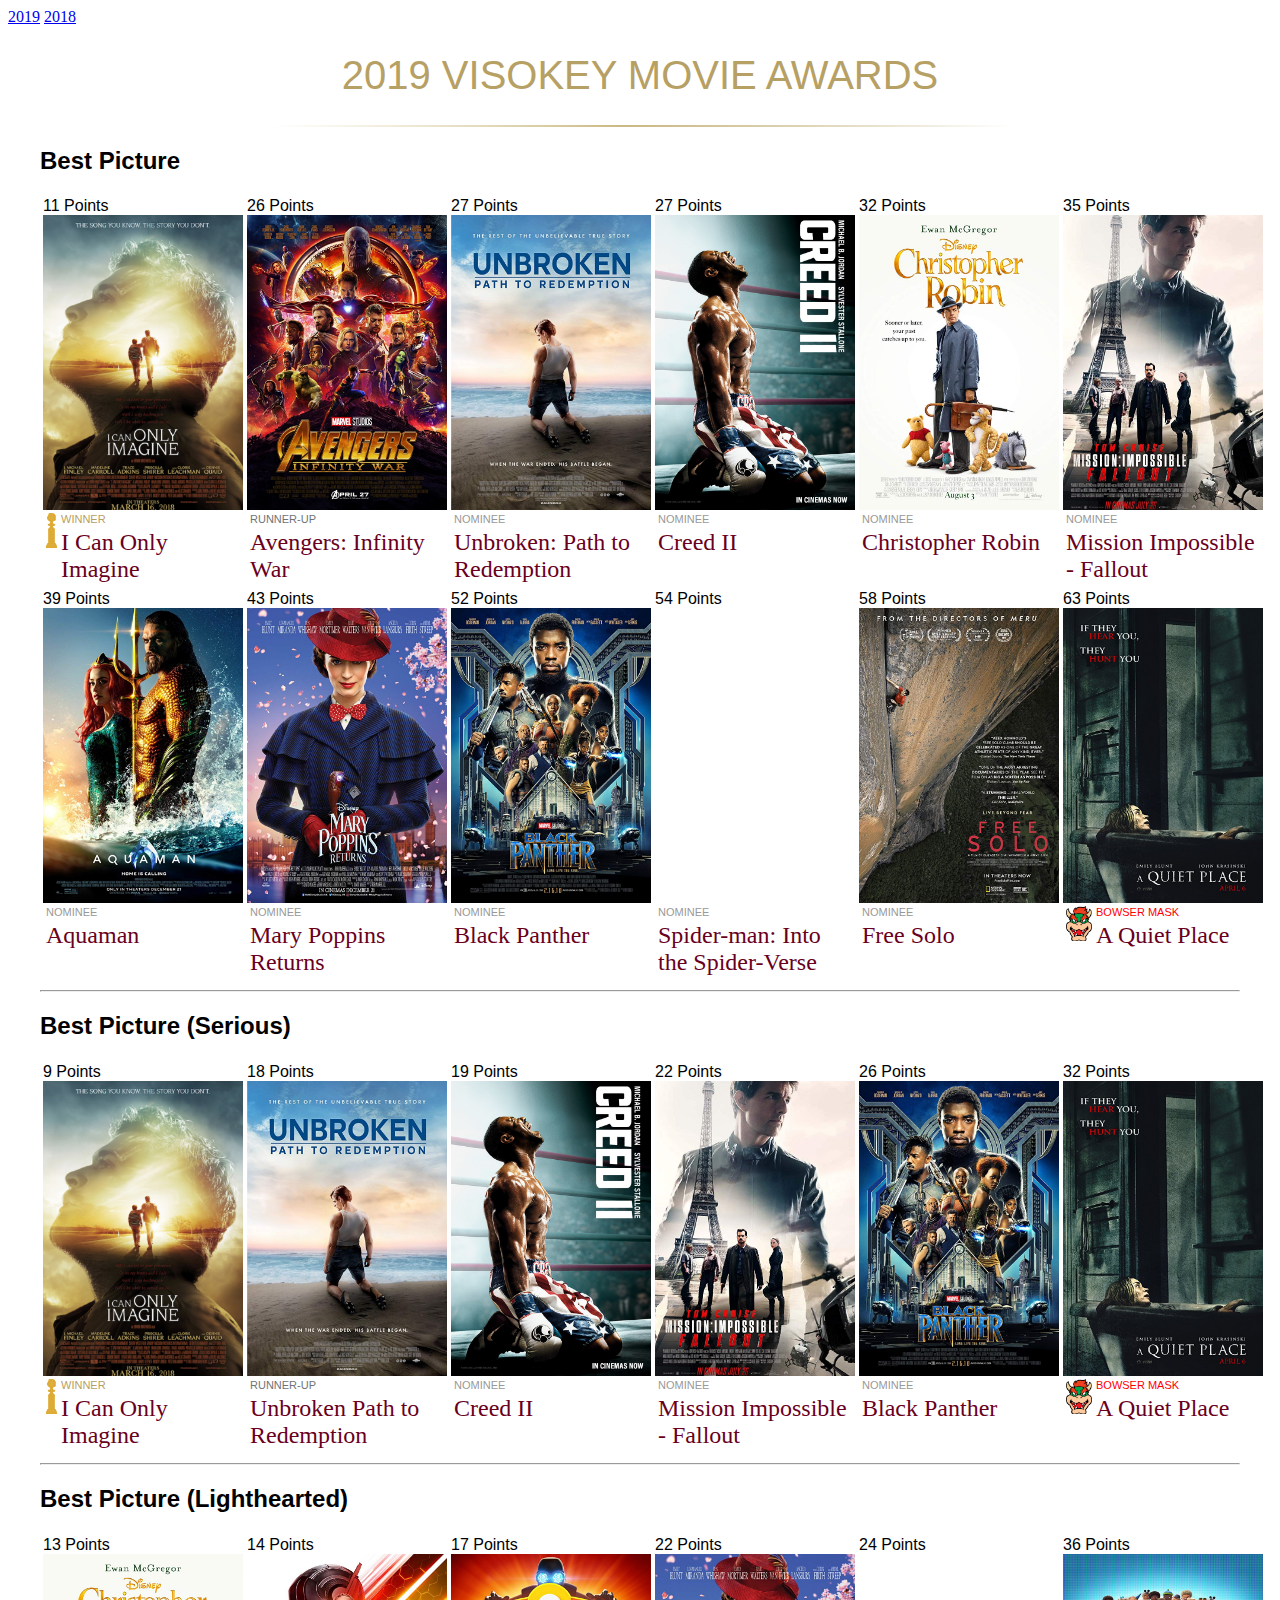
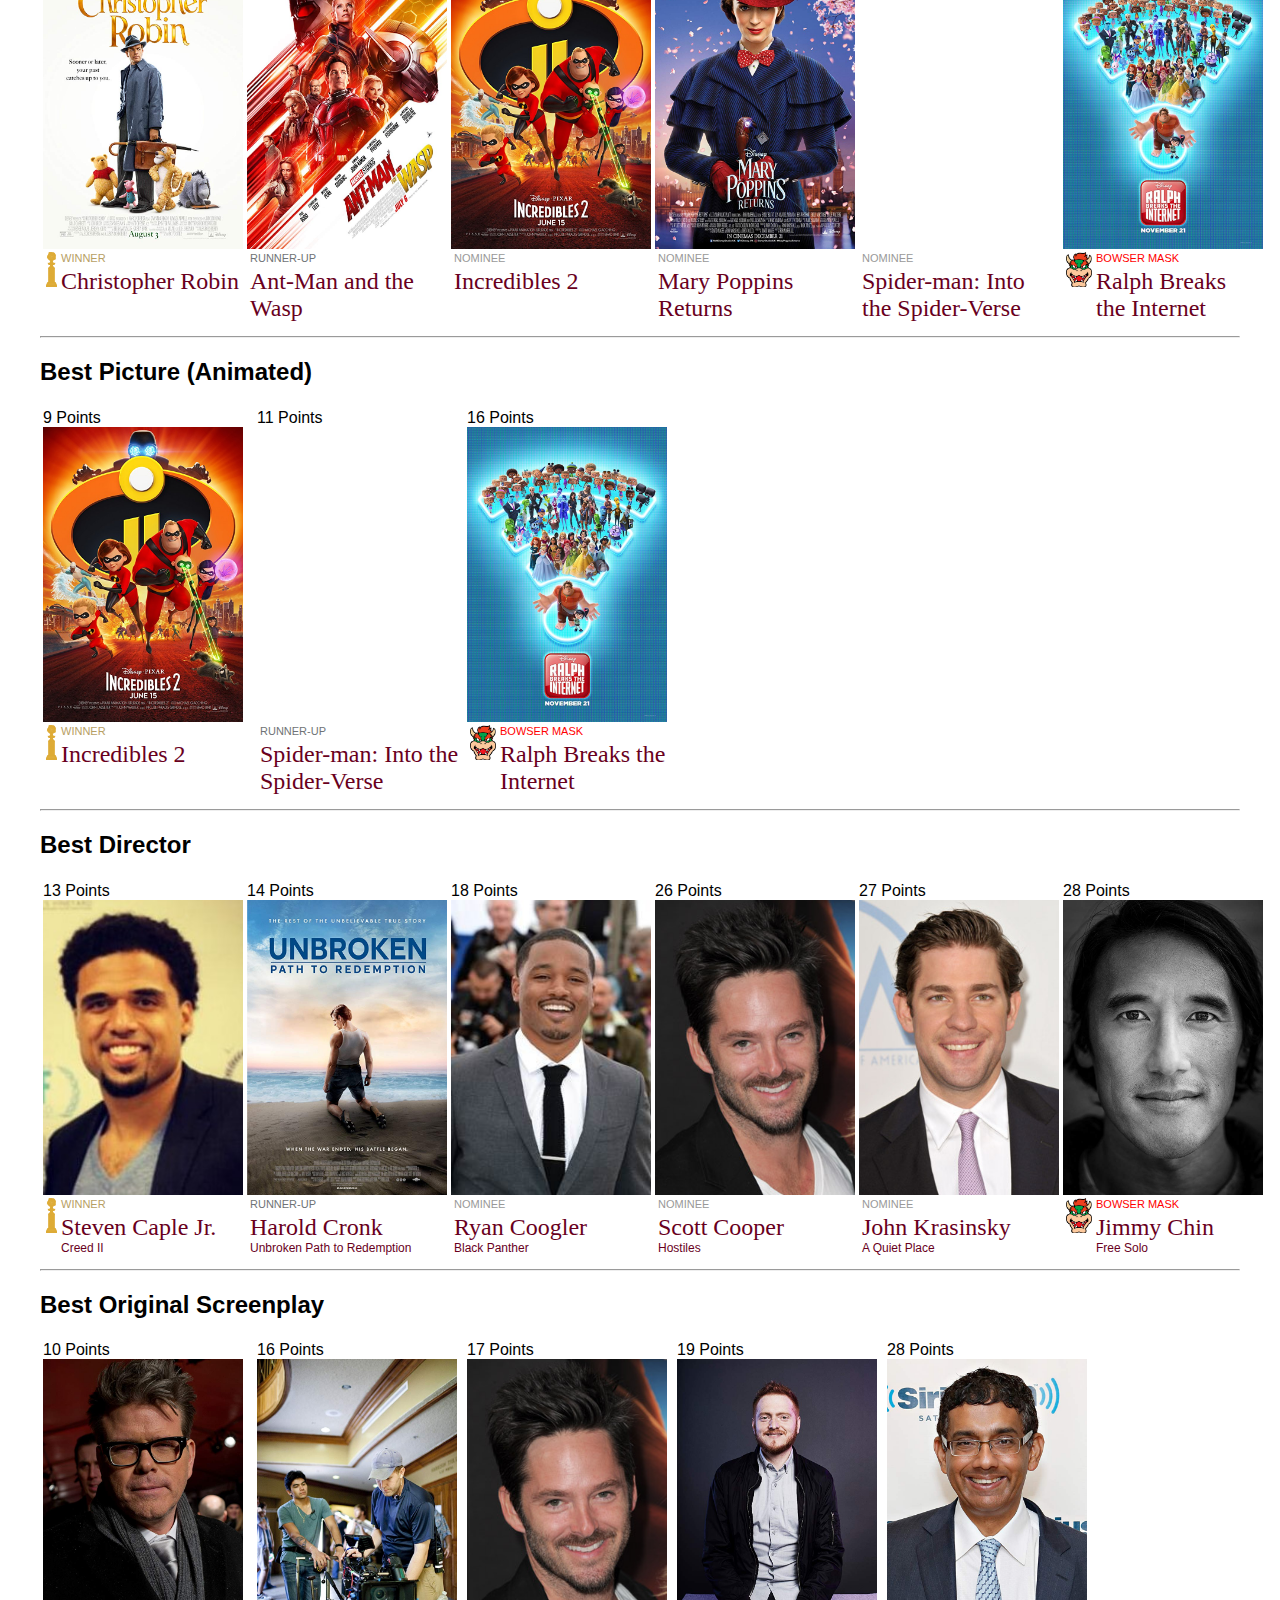
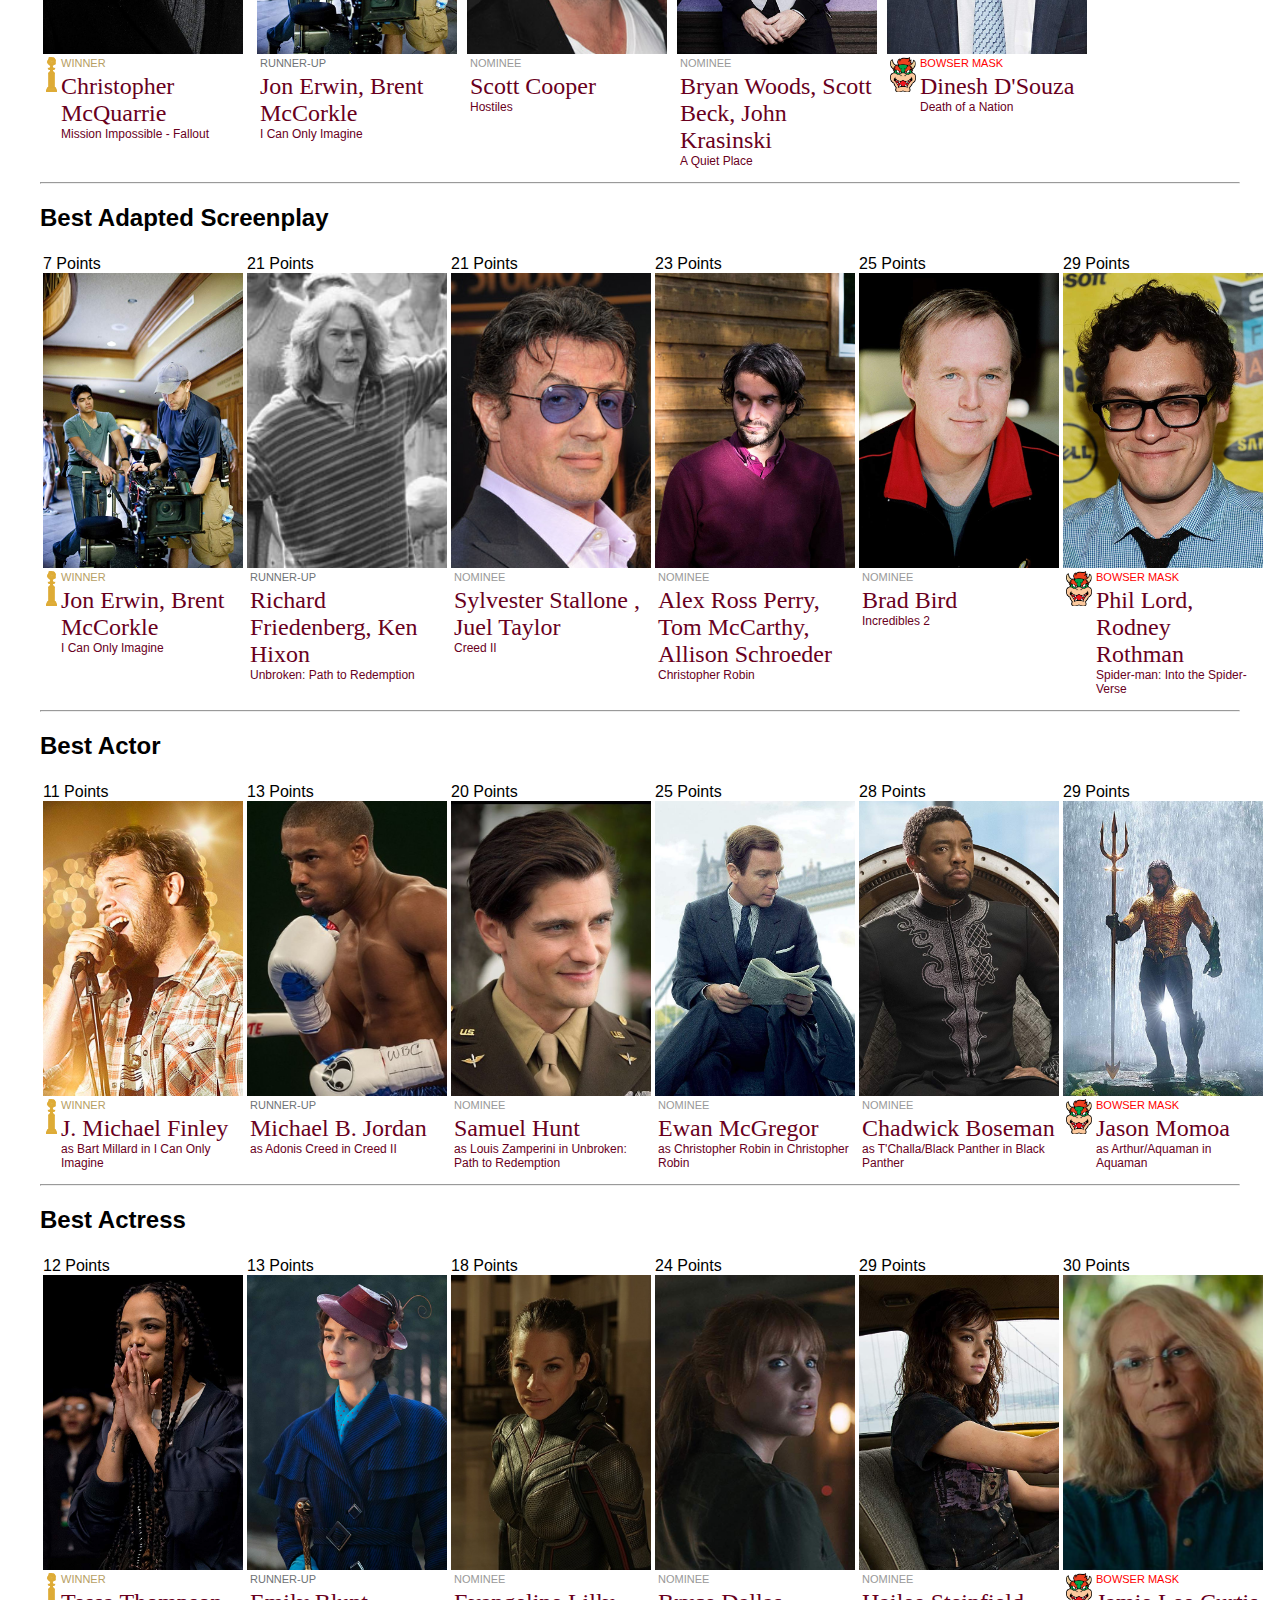
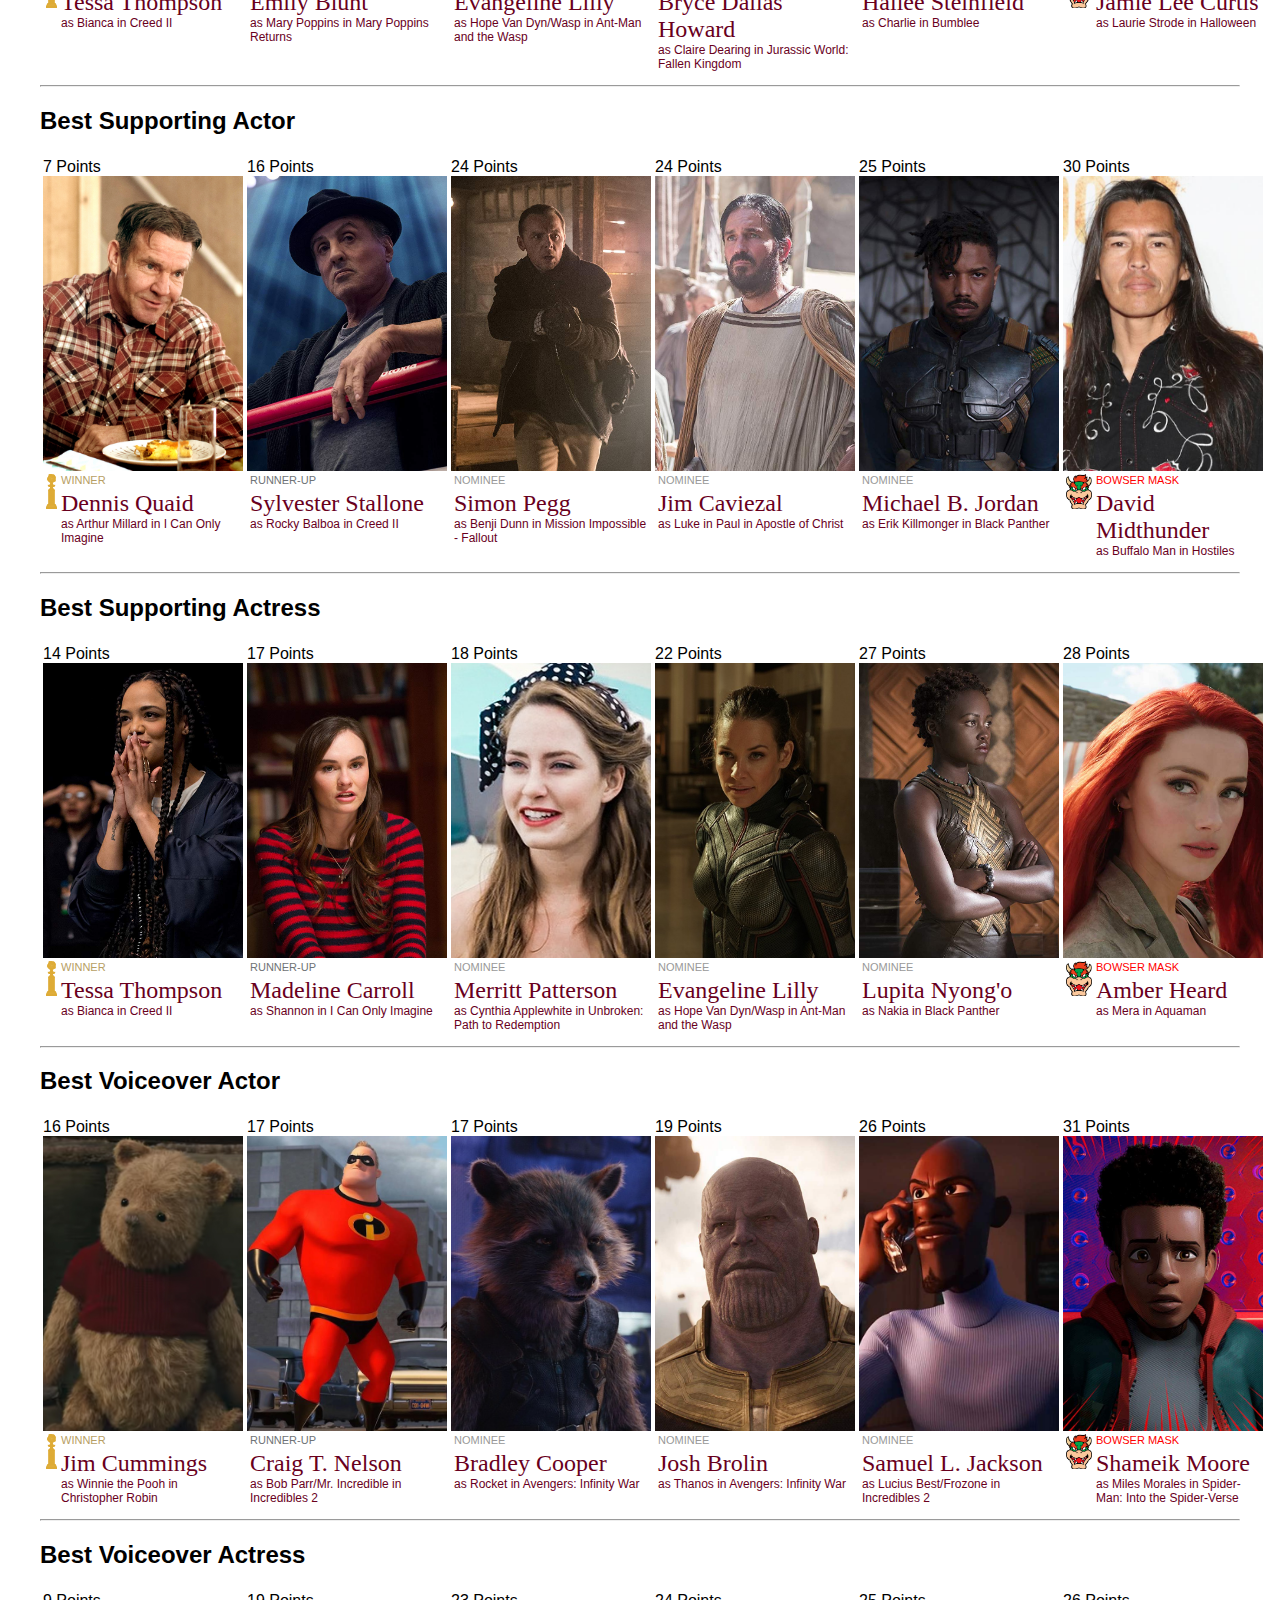
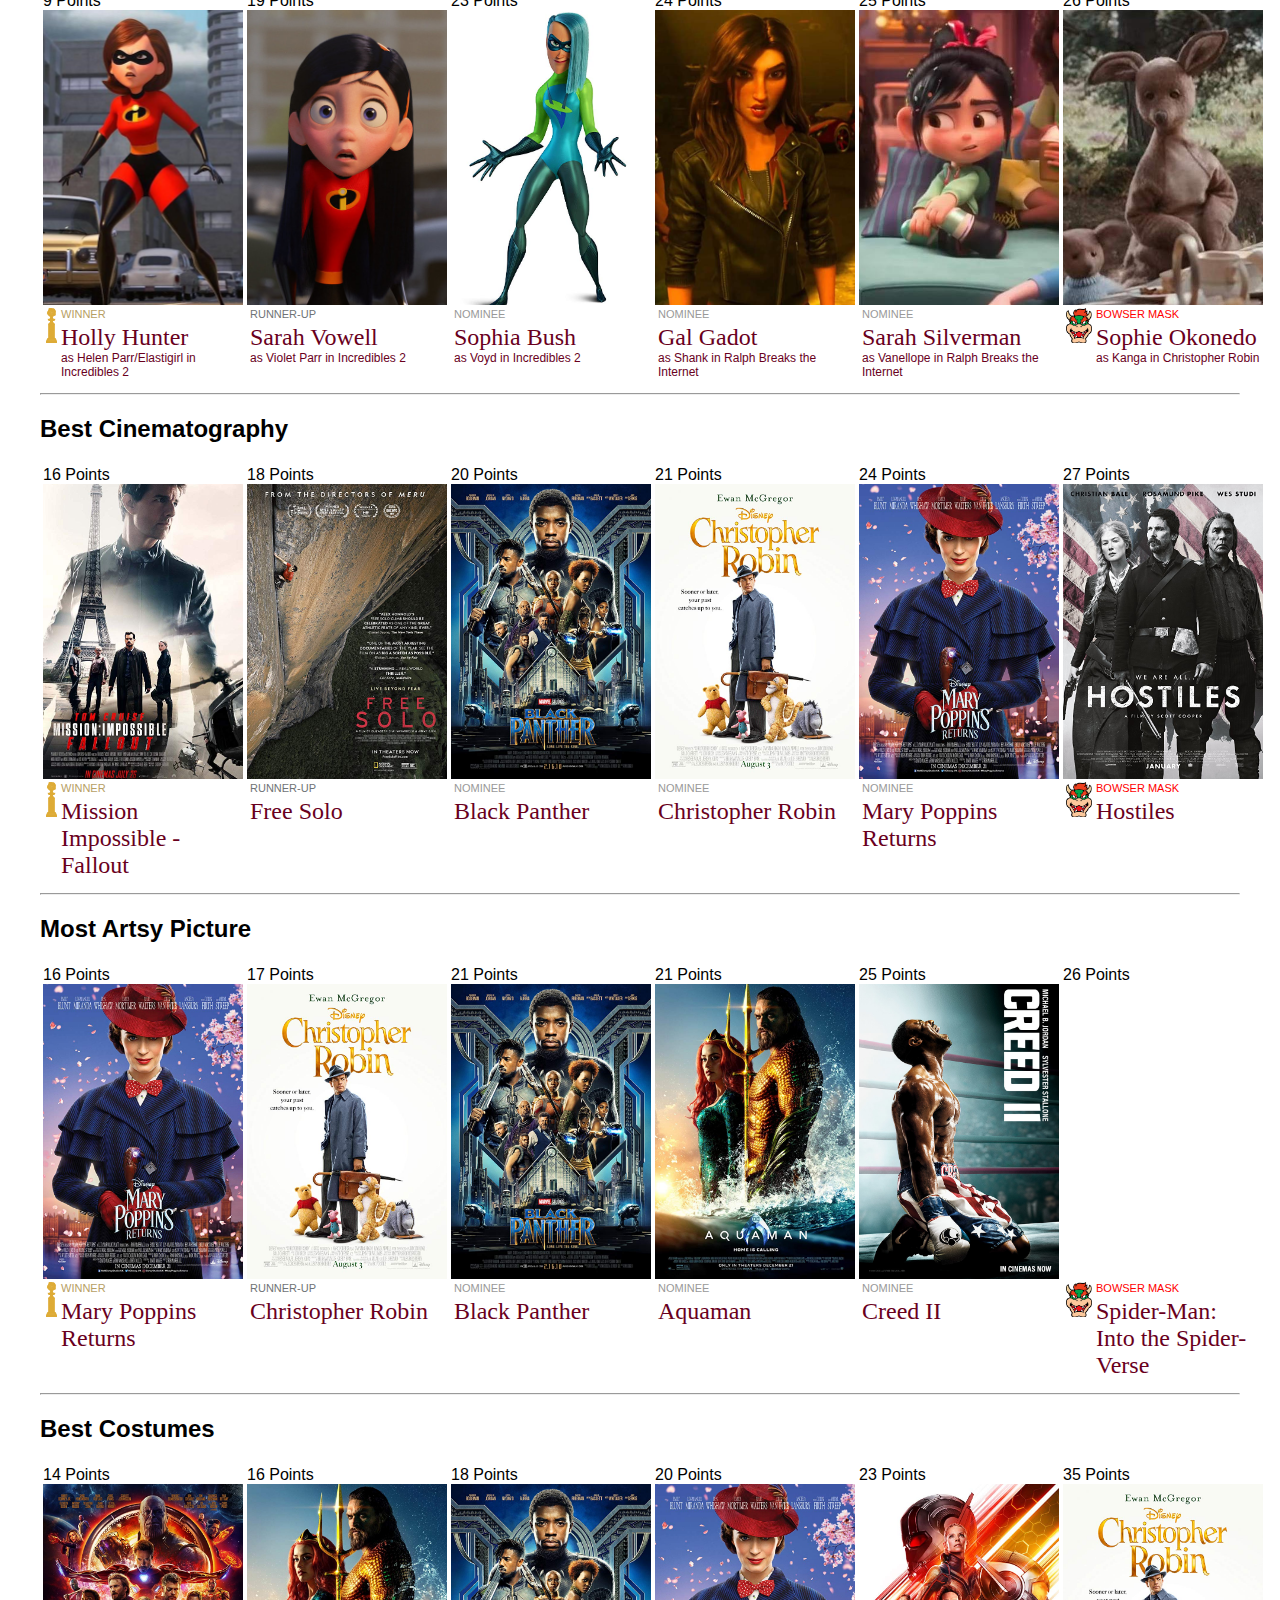
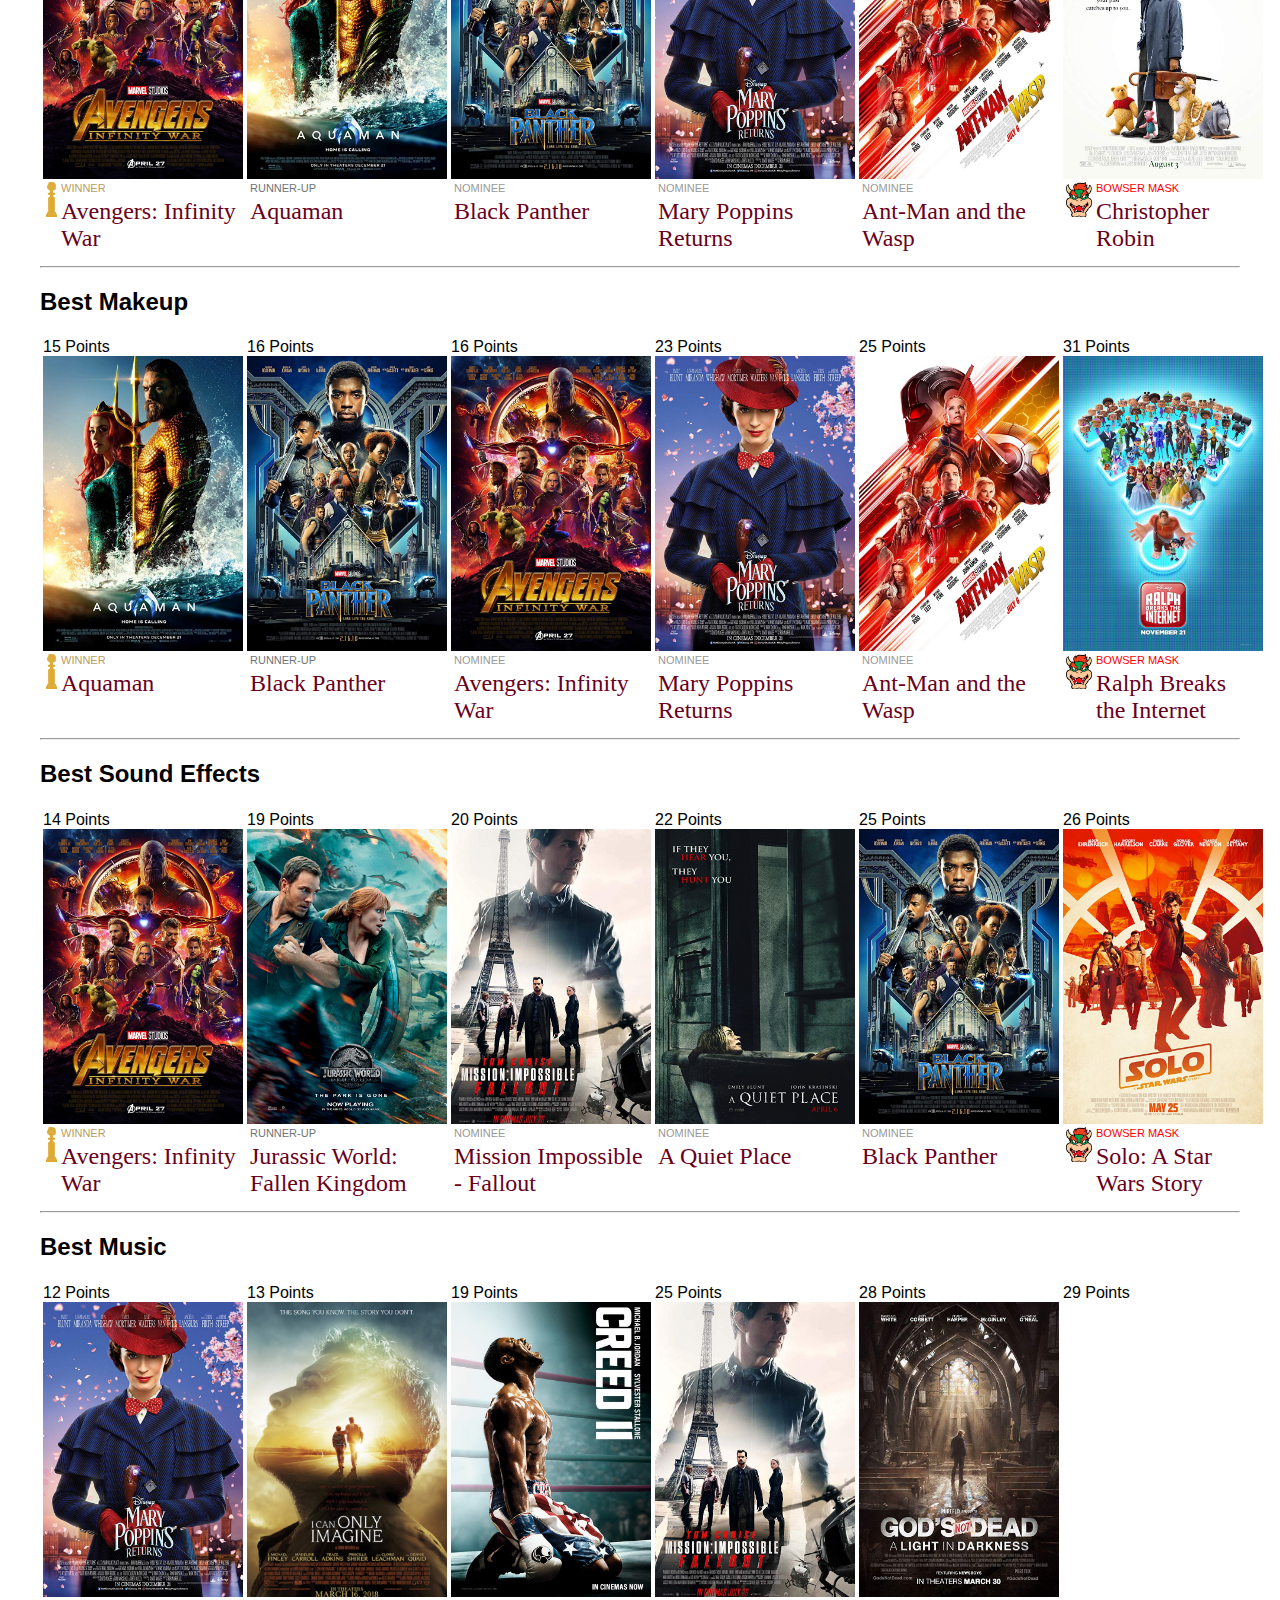
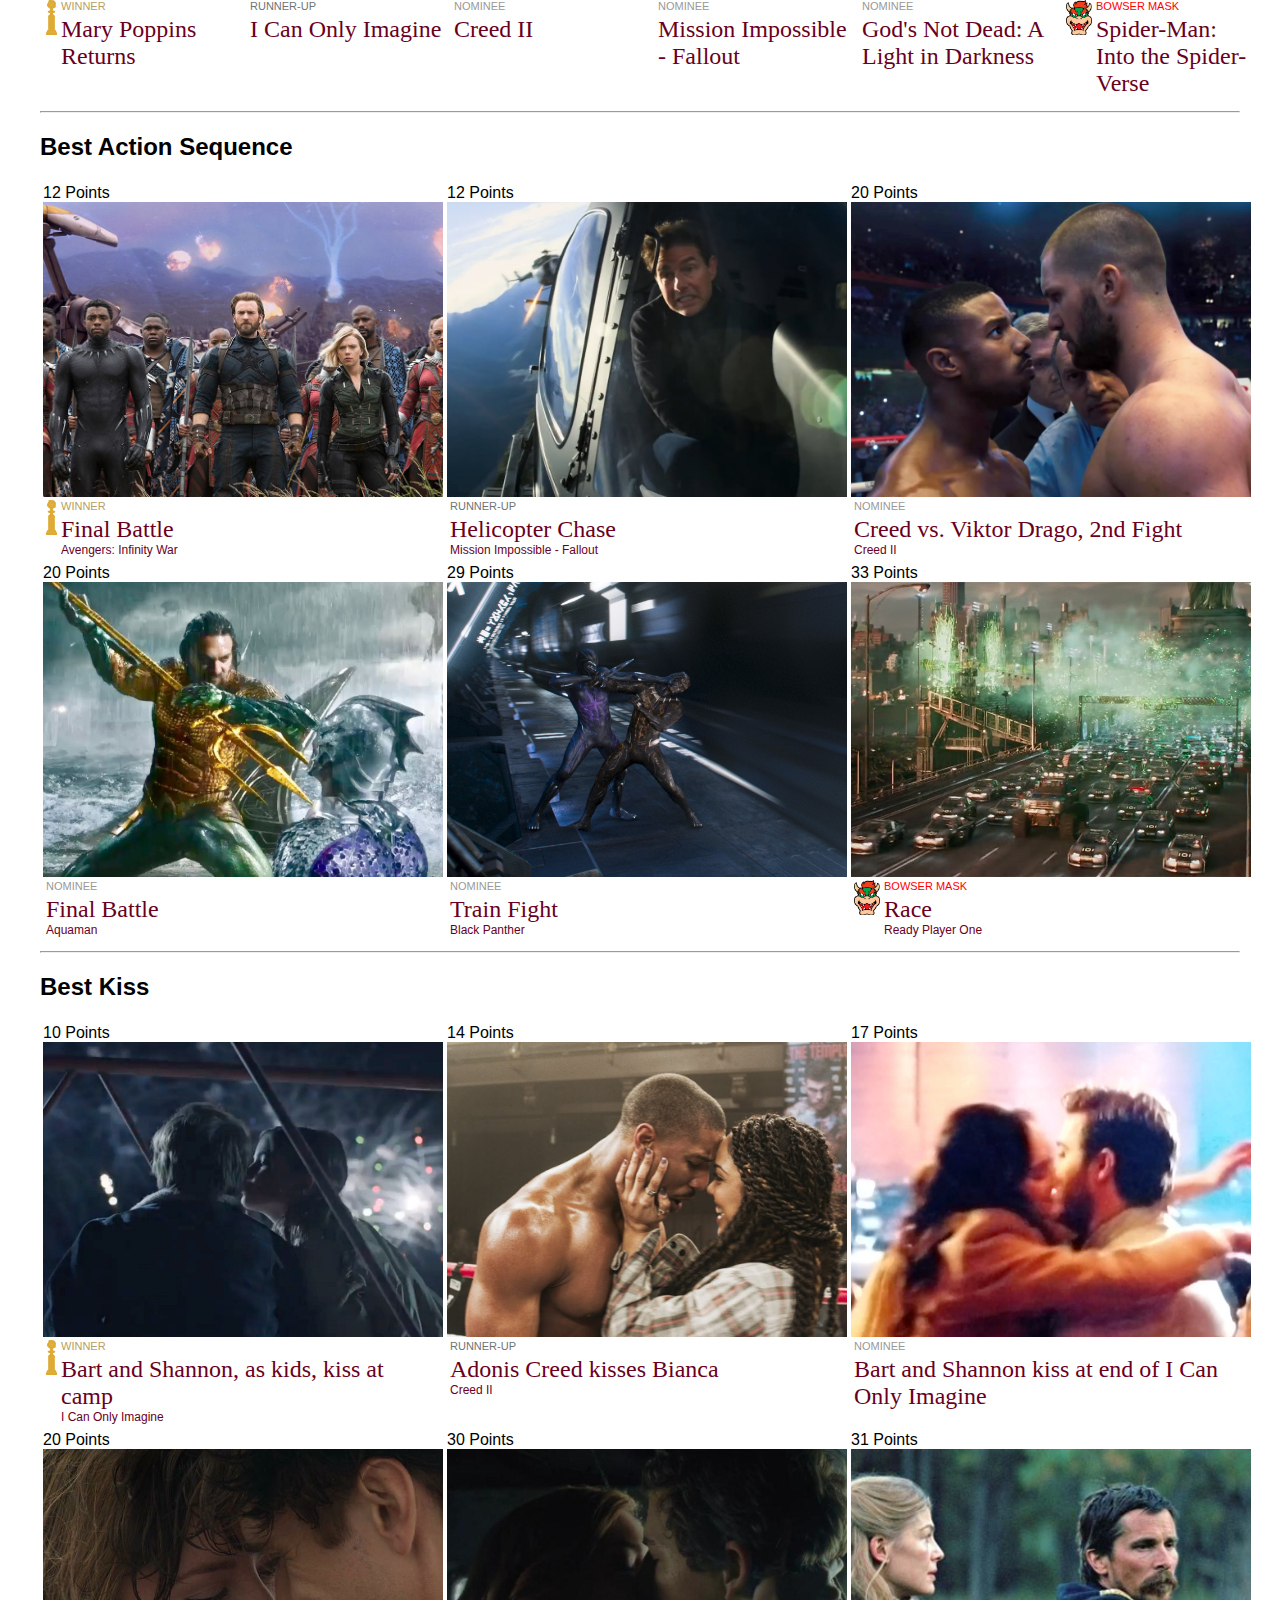
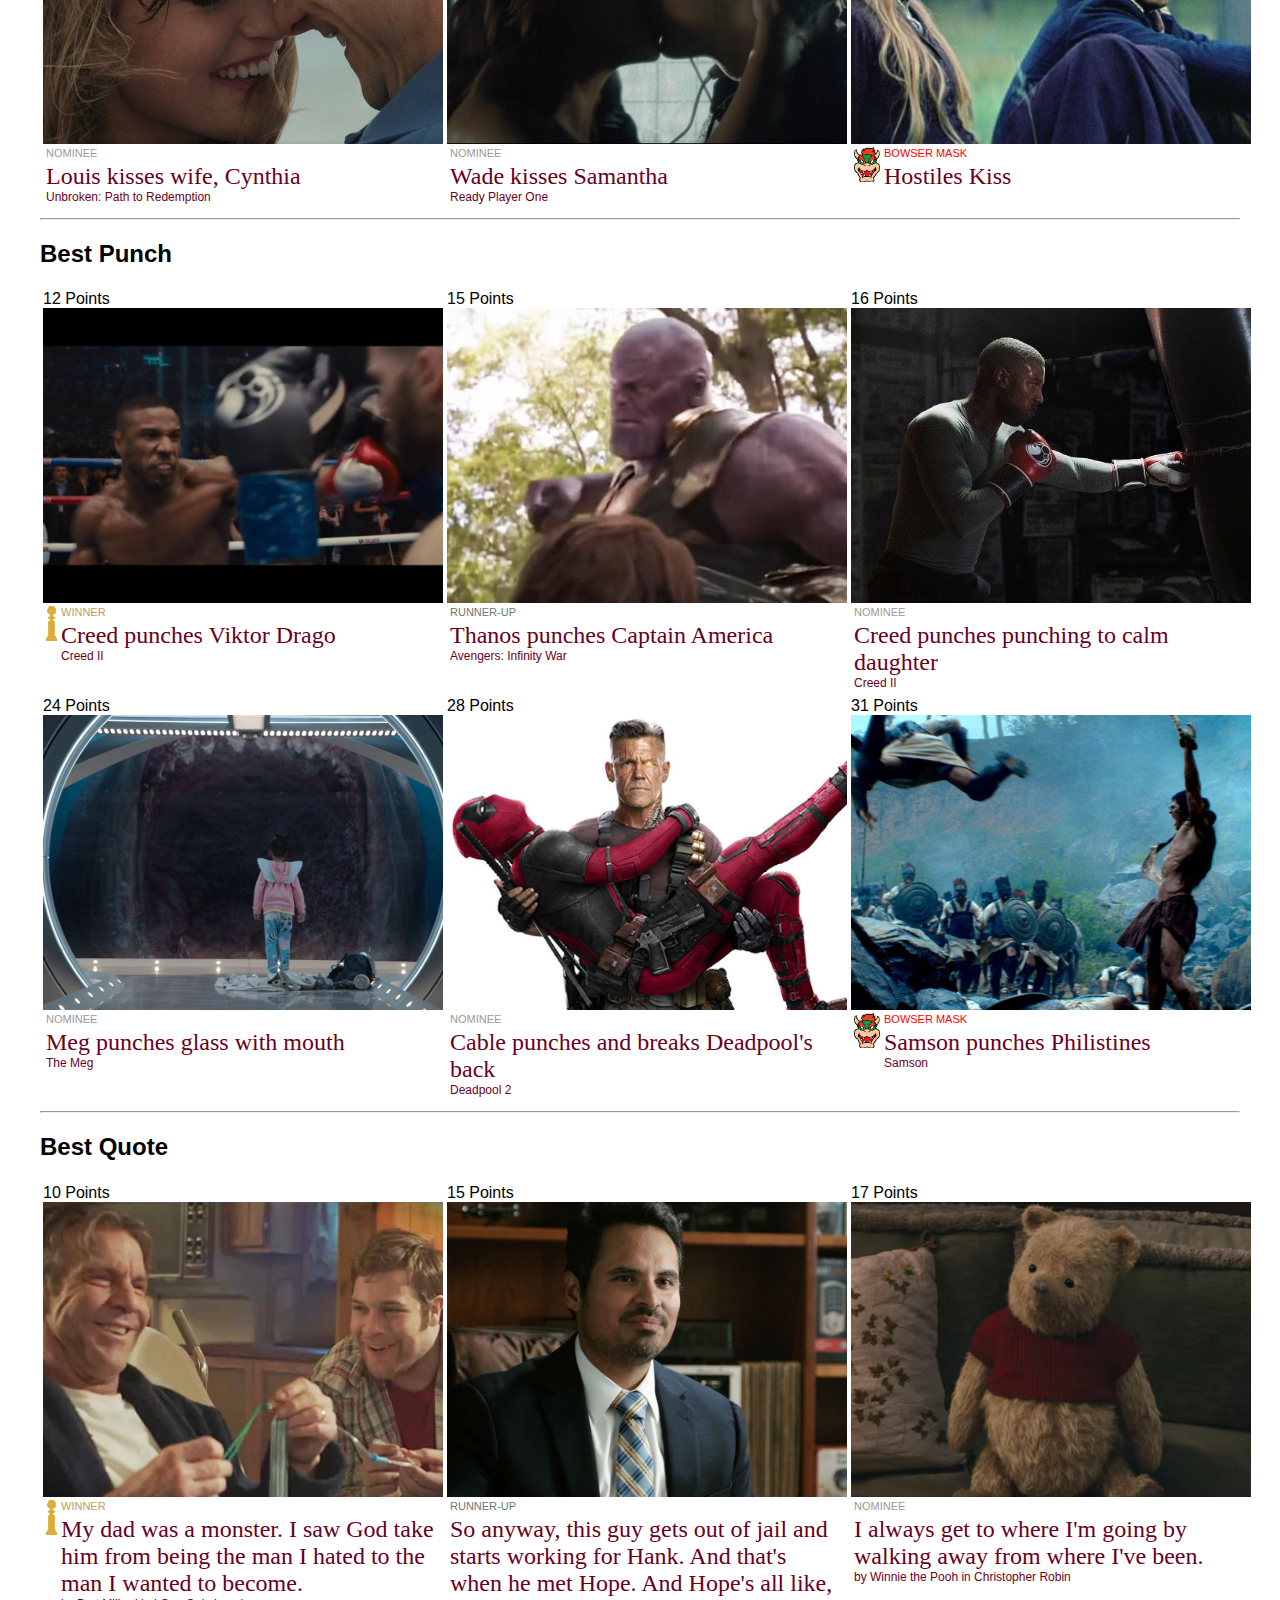
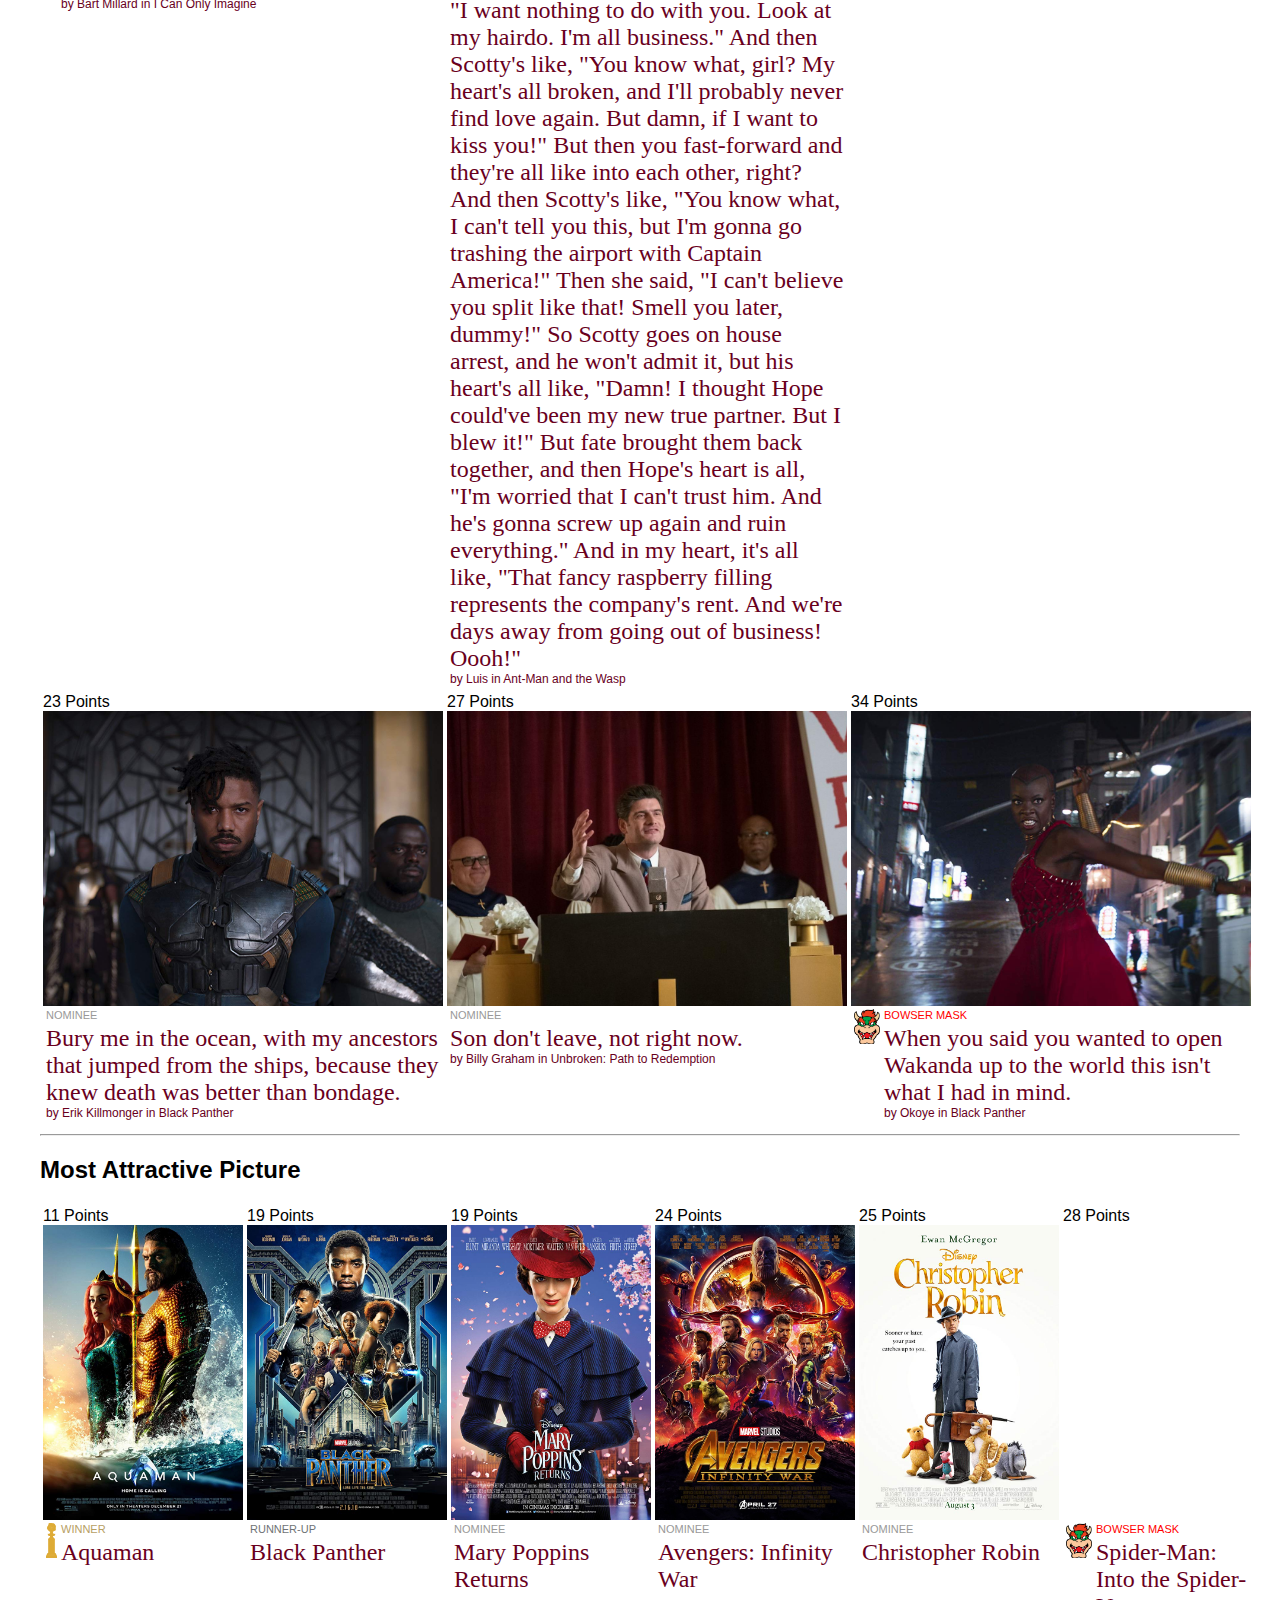
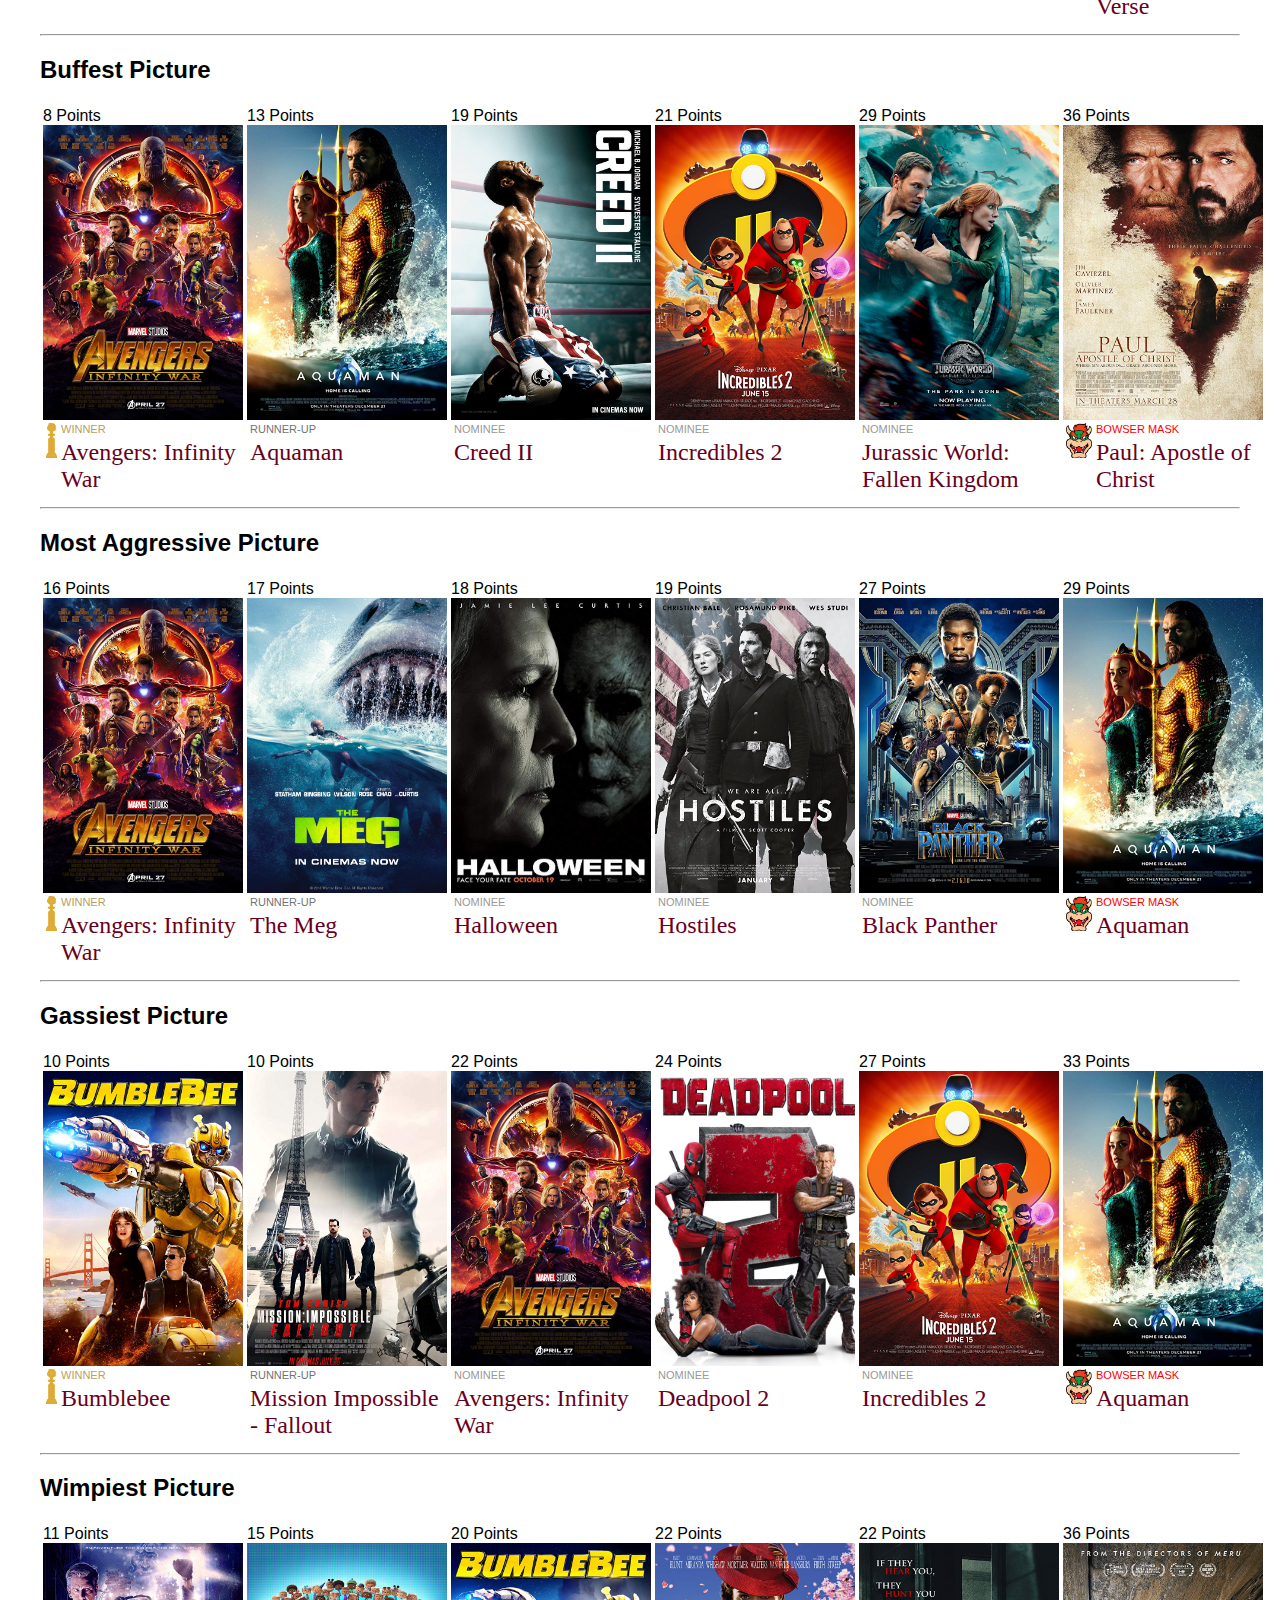
==== commit 726b2aad: "Fixing issues with some images." ====
--- a/index.html
+++ b/index.html
@@ -87,7 +87,7 @@
 <td class="nomination" width="200px">Black Panther</td>
 </tr></table></td>
 <td valign="top">54 Points
-<br><div style="background-image:url('images/Spider-man Into the Spider-Verse.jpg');background-size: cover; width:200px; height:295px; background-position:center;"></div>
+<br><div style="background-image:url('images/Spiderman Into the SpiderVerse.jpg');background-size: cover; width:200px; height:295px; background-position:center;"></div>
 <table>
 <tr>
 <td class="nominee normal-nominee">NOMINEE</td></tr>
@@ -208,7 +208,7 @@
 <td class="nomination" width="200px">Mary Poppins Returns</td>
 </tr></table></td>
 <td valign="top">24 Points
-<br><div style="background-image:url('images/Spider-man Into the Spider-Verse.jpg');background-size: cover; width:200px; height:295px; background-position:center;"></div>
+<br><div style="background-image:url('images/Spiderman Into the SpiderVerse.jpg');background-size: cover; width:200px; height:295px; background-position:center;"></div>
 <table>
 <tr>
 <td class="nominee normal-nominee">NOMINEE</td></tr>
@@ -241,7 +241,7 @@
 <td class="nomination" width="189px">Incredibles 2</td>
 </tr></table></td>
 <td valign="top">11 Points
-<br><div style="background-image:url('images/Spider-man Into the Spider-Verse.jpg');background-size: cover; width:200px; height:295px; background-position:center;"></div>
+<br><div style="background-image:url('images/Spiderman Into the SpiderVerse.jpg');background-size: cover; width:200px; height:295px; background-position:center;"></div>
 <table>
 <tr>
 <td class="nominee runner-up">RUNNER-UP</td></tr>
@@ -866,7 +866,7 @@
 <td class="nomination" width="200px">Creed II</td>
 </tr></table></td>
 <td valign="top">26 Points
-<br><div style="background-image:url('images/Spider-Man Into the Spider-Verse.jpg');background-size: cover; width:200px; height:295px; background-position:center;"></div>
+<br><div style="background-image:url('images/Spiderman Into the SpiderVerse.jpg');background-size: cover; width:200px; height:295px; background-position:center;"></div>
 <table>
 <tr>
 <td rowspan="2" valign="top"><div style="background-image:url('images/Bowser.png');width:26px; height:35px; background-size: cover;"></div></td>
@@ -1094,7 +1094,7 @@
 <td class="nomination" width="200px">God's Not Dead: A Light in Darkness</td>
 </tr></table></td>
 <td valign="top">29 Points
-<br><div style="background-image:url('images/Spider-Man Into the Spider-Verse.jpg');background-size: cover; width:200px; height:295px; background-position:center;"></div>
+<br><div style="background-image:url('images/Spiderman Into the SpiderVerse.jpg');background-size: cover; width:200px; height:295px; background-position:center;"></div>
 <table>
 <tr>
 <td rowspan="2" valign="top"><div style="background-image:url('images/Bowser.png');width:26px; height:35px; background-size: cover;"></div></td>
@@ -1383,7 +1383,7 @@
 <td class="nomination" width="200px">Christopher Robin</td>
 </tr></table></td>
 <td valign="top">28 Points
-<br><div style="background-image:url('images/Spider-Man Into the Spider-Verse.jpg');background-size: cover; width:200px; height:295px; background-position:center;"></div>
+<br><div style="background-image:url('images/Spiderman Into the SpiderVerse.jpg');background-size: cover; width:200px; height:295px; background-position:center;"></div>
 <table>
 <tr>
 <td rowspan="2" valign="top"><div style="background-image:url('images/Bowser.png');width:26px; height:35px; background-size: cover;"></div></td>
@@ -1896,7 +1896,7 @@
 <td class="nomination" width="200px">Death of a Nation</td>
 </tr></table></td>
 <td valign="top">33 Points
-<br><div style="background-image:url('images/Spider-Man Into the Spider-Verse.jpg');background-size: cover; width:200px; height:295px; background-position:center;"></div>
+<br><div style="background-image:url('images/Spiderman Into the SpiderVerse.jpg');background-size: cover; width:200px; height:295px; background-position:center;"></div>
 <table>
 <tr>
 <td rowspan="2" valign="top"><div style="background-image:url('images/Bowser.png');width:26px; height:35px; background-size: cover;"></div></td>
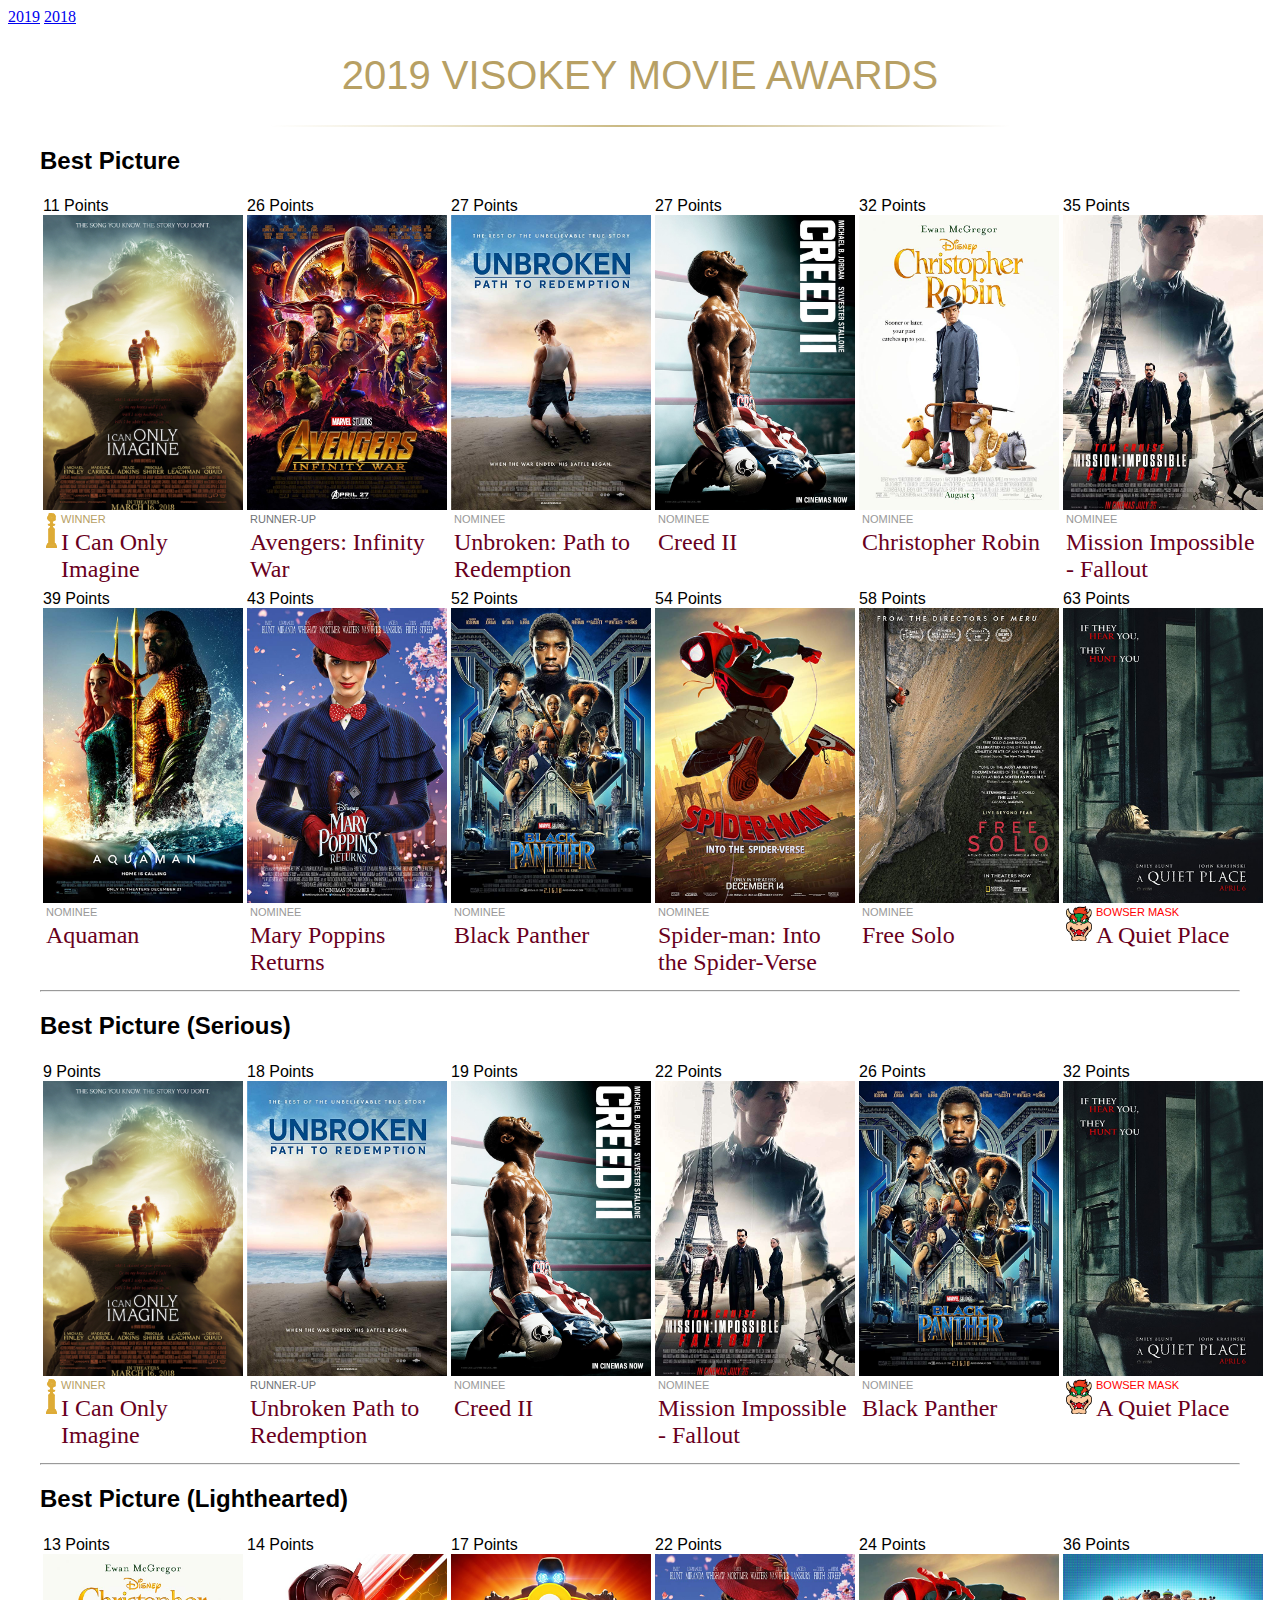
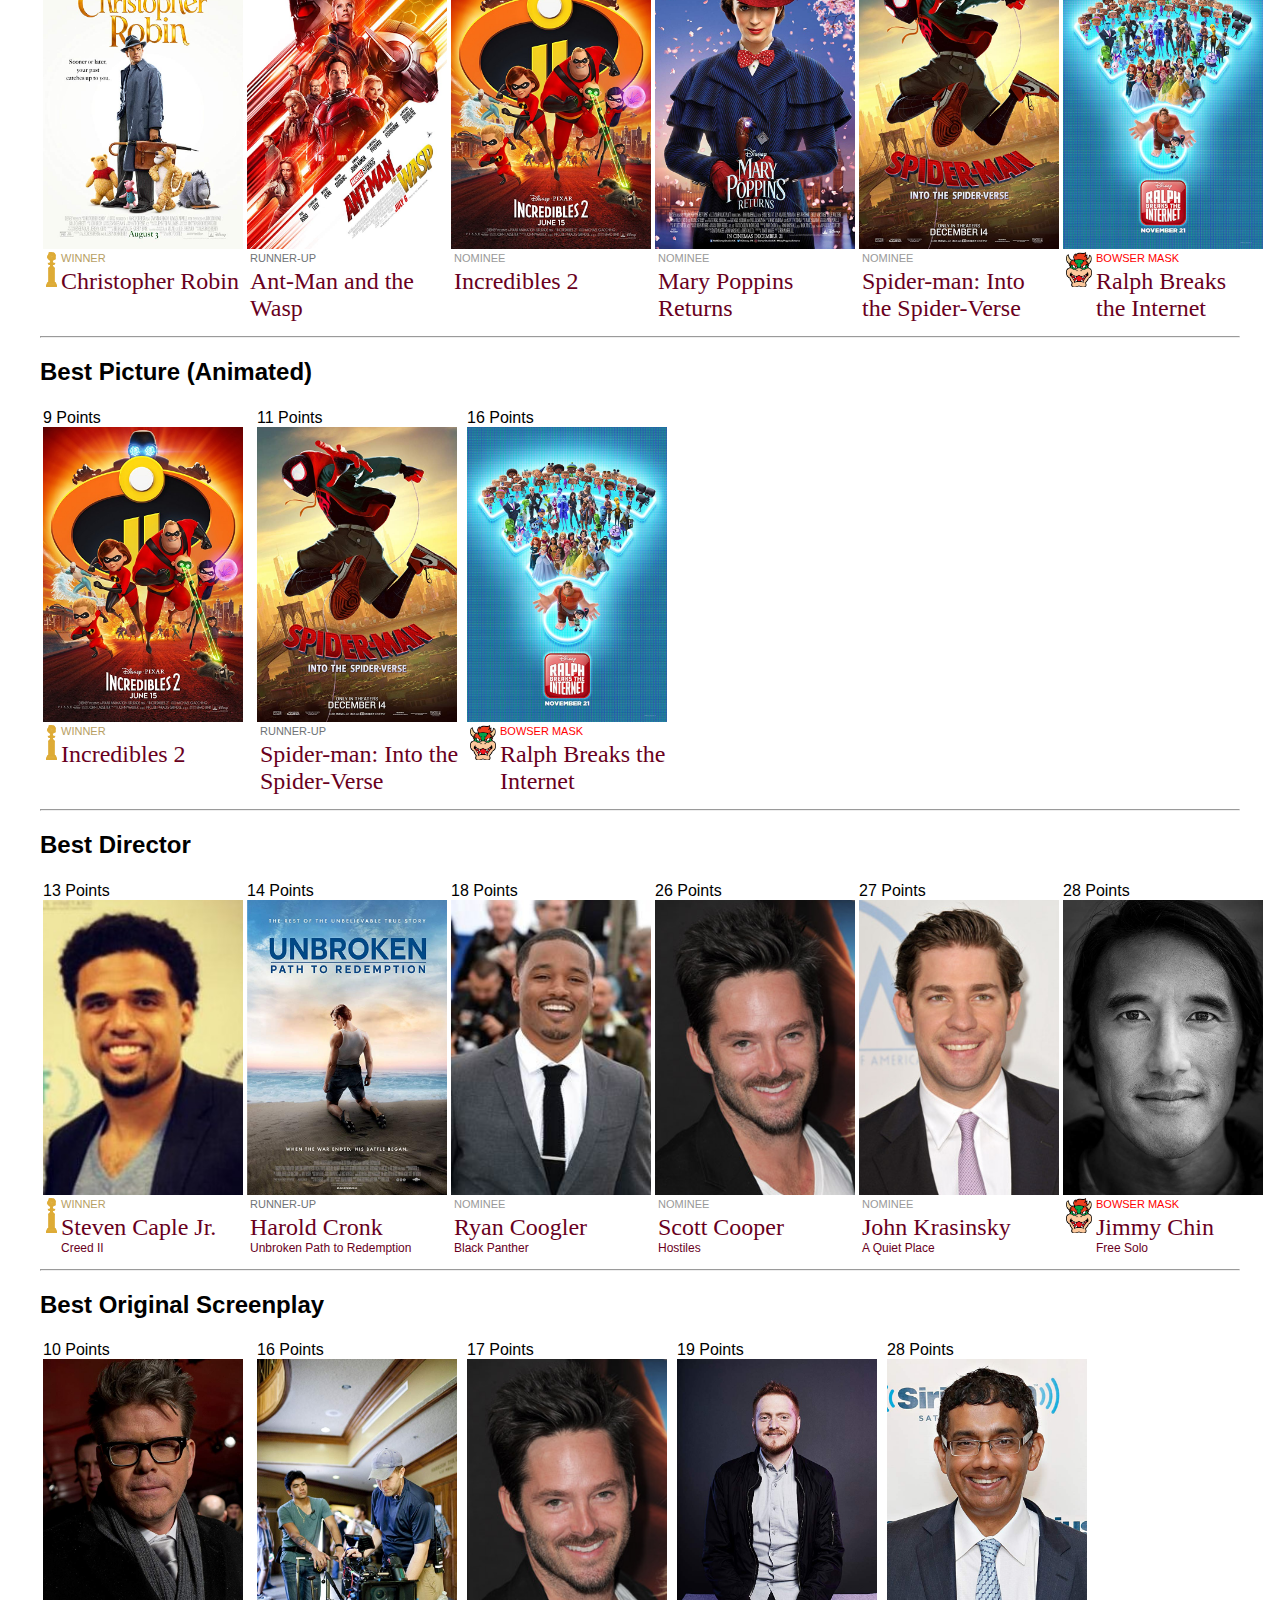
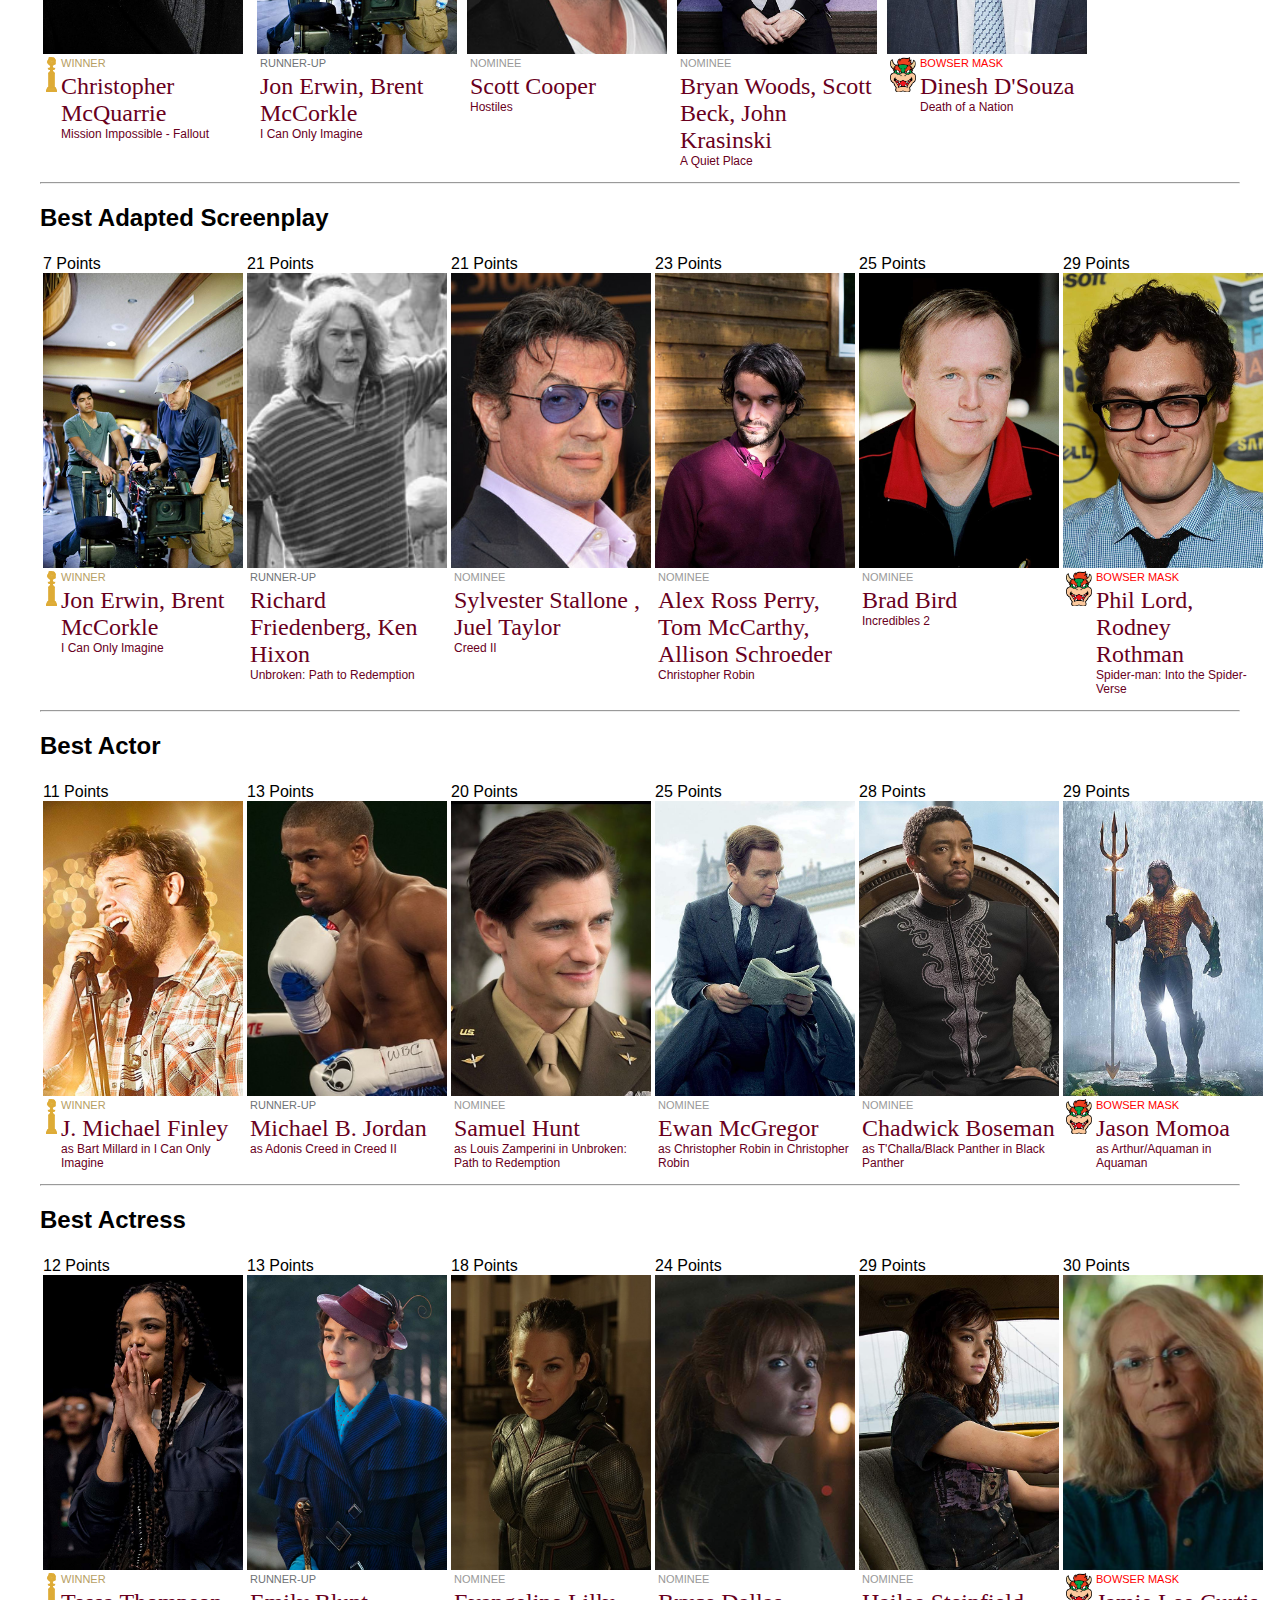
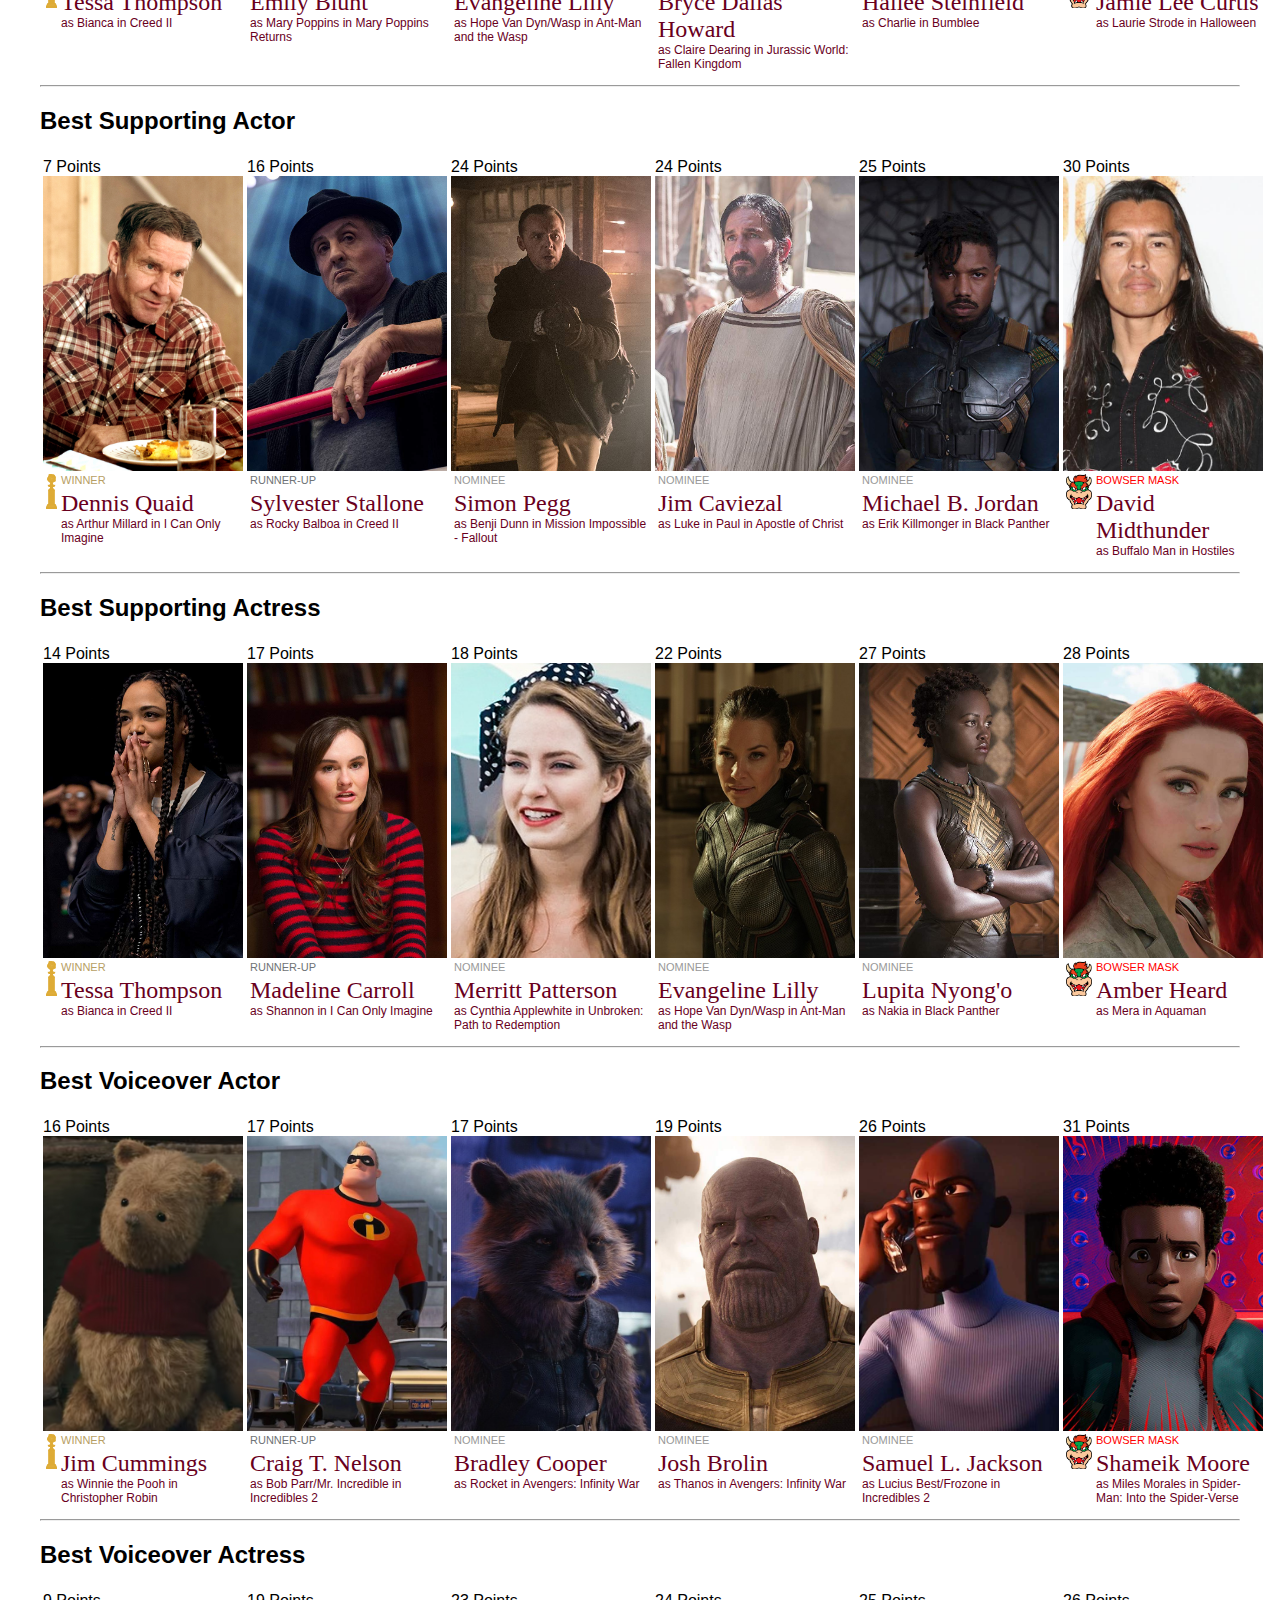
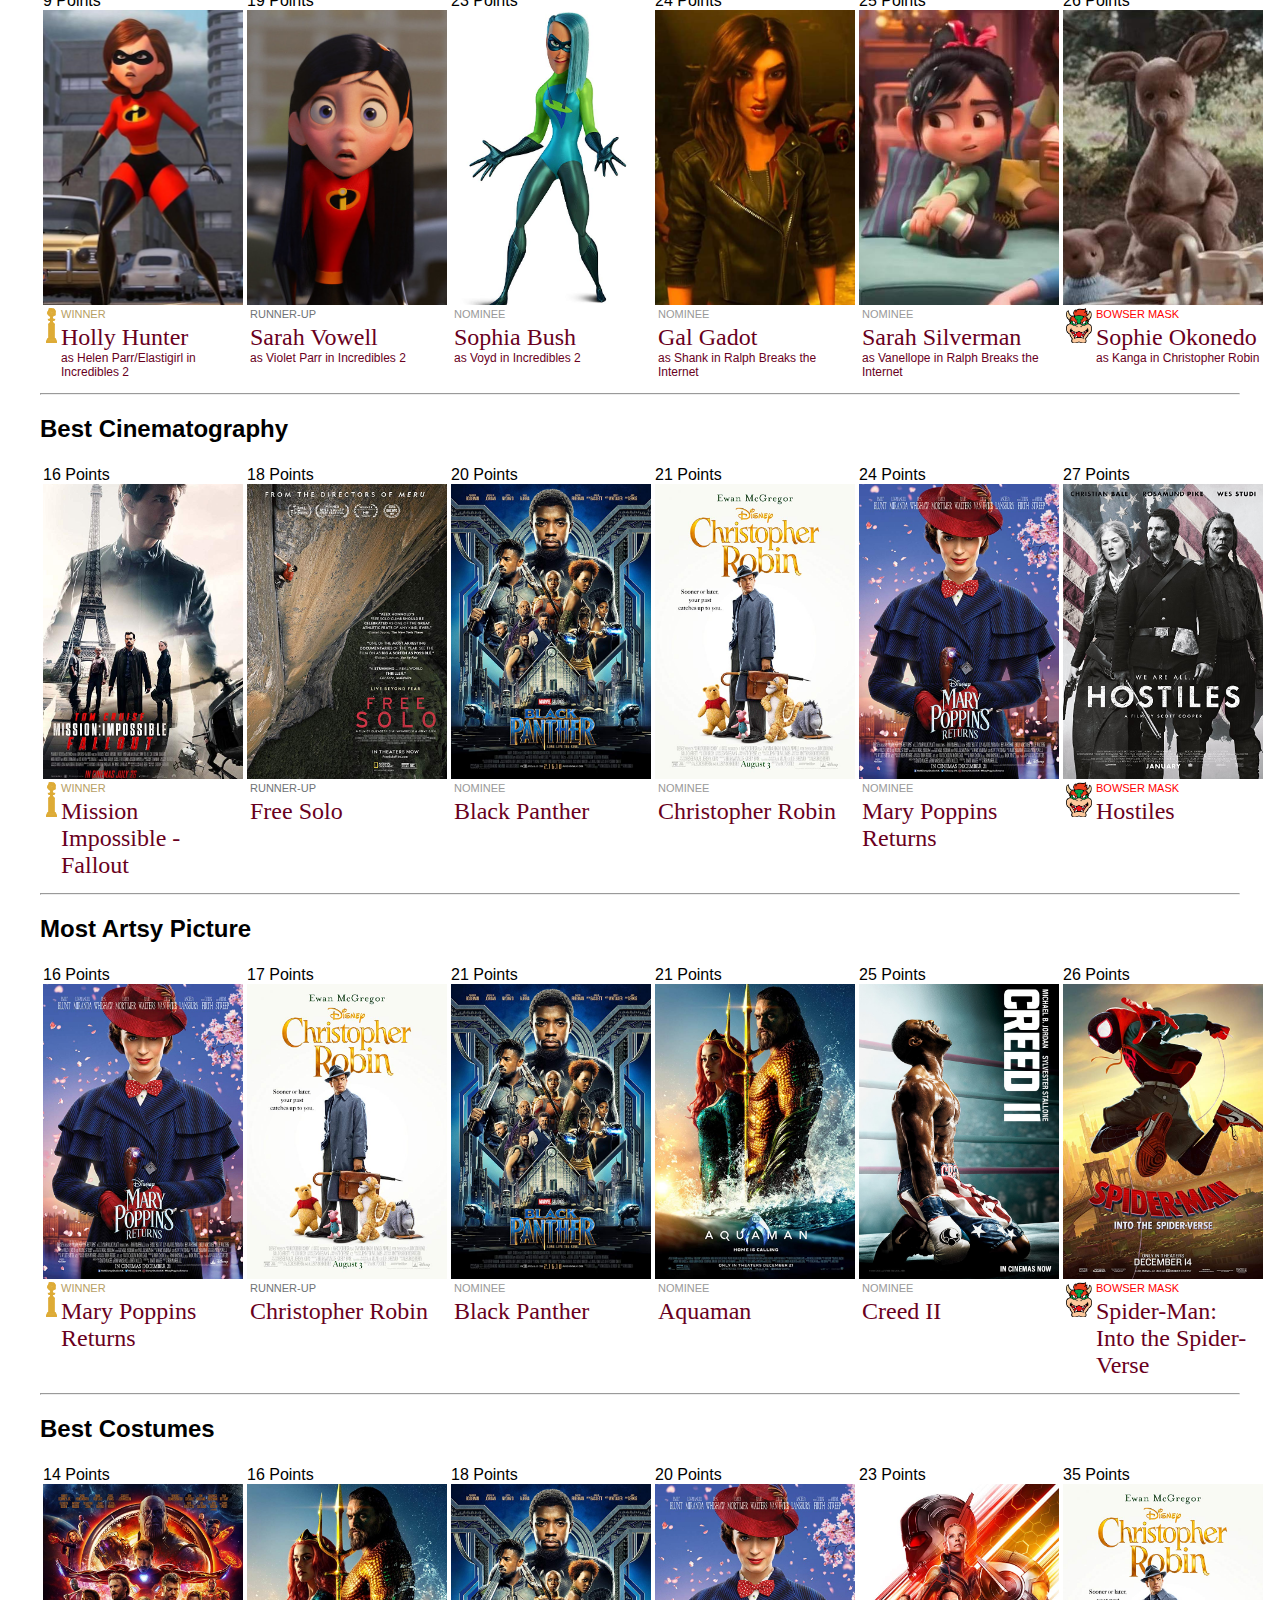
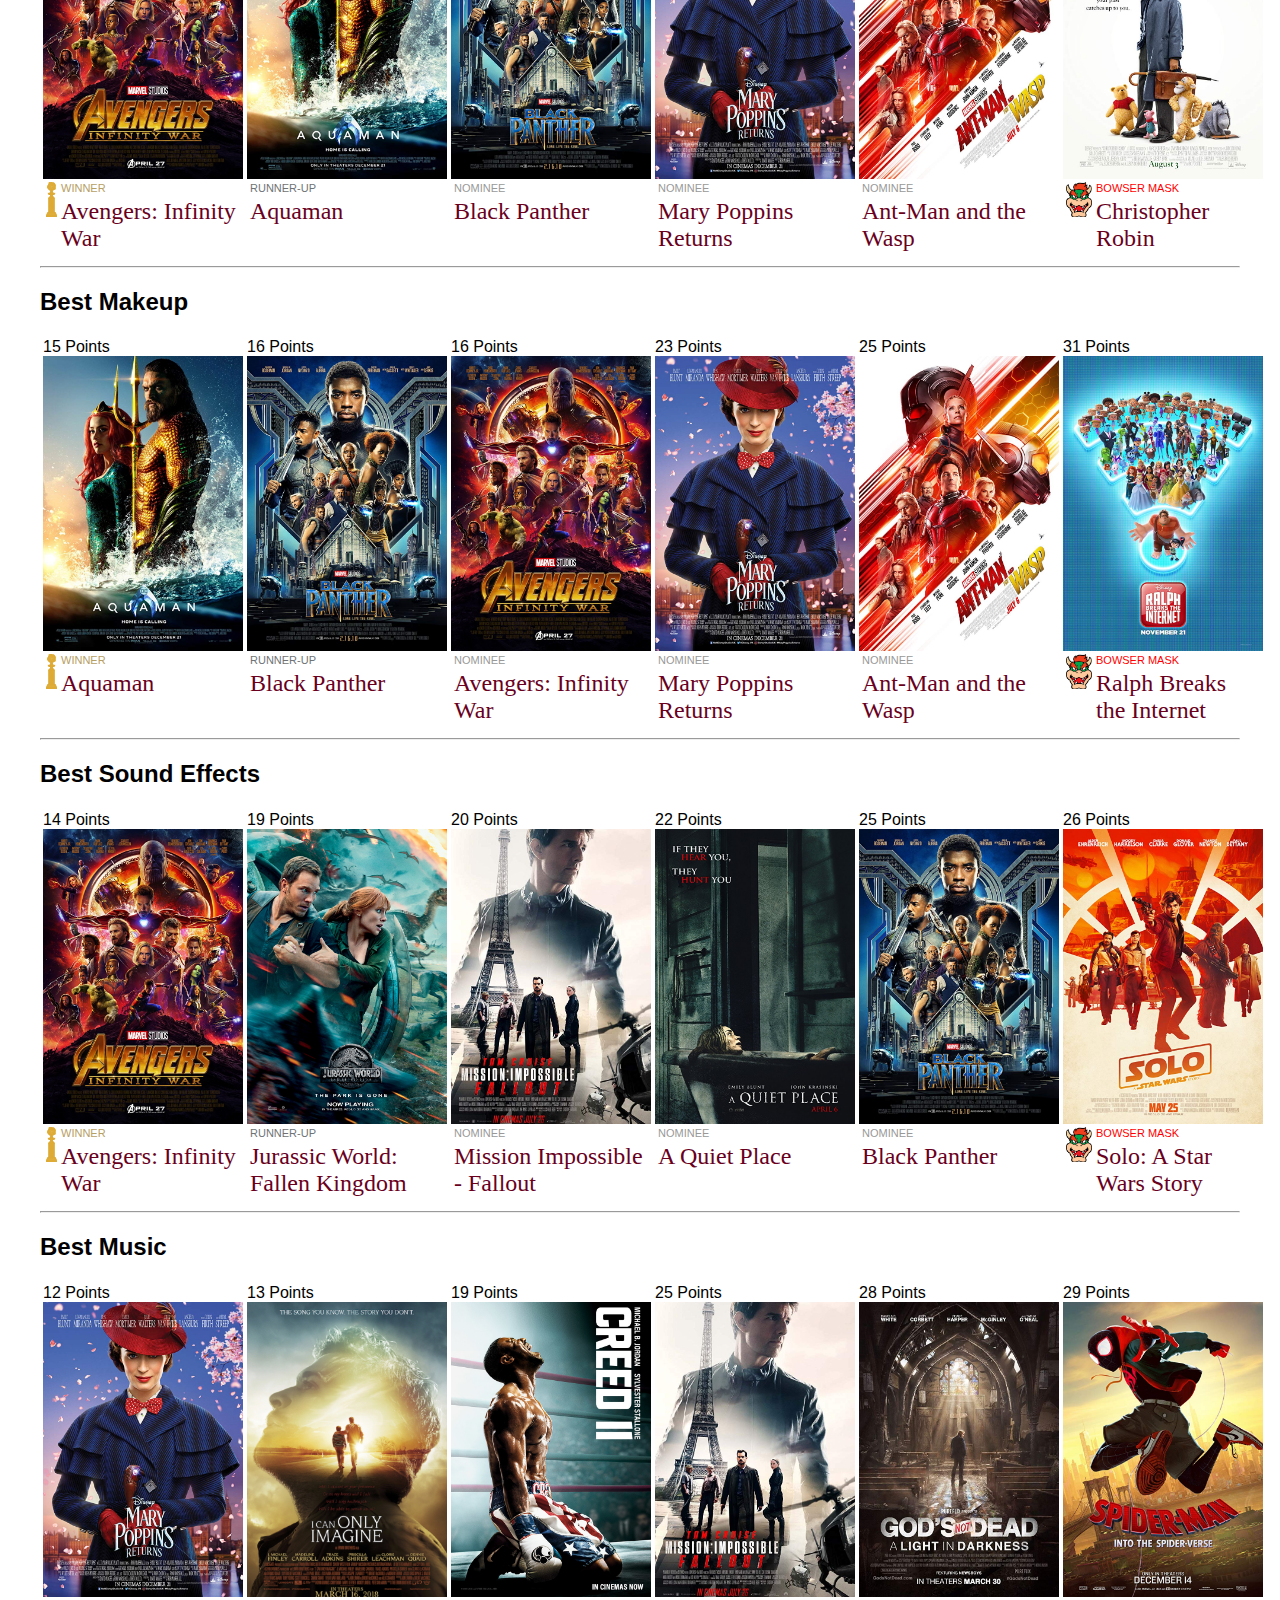
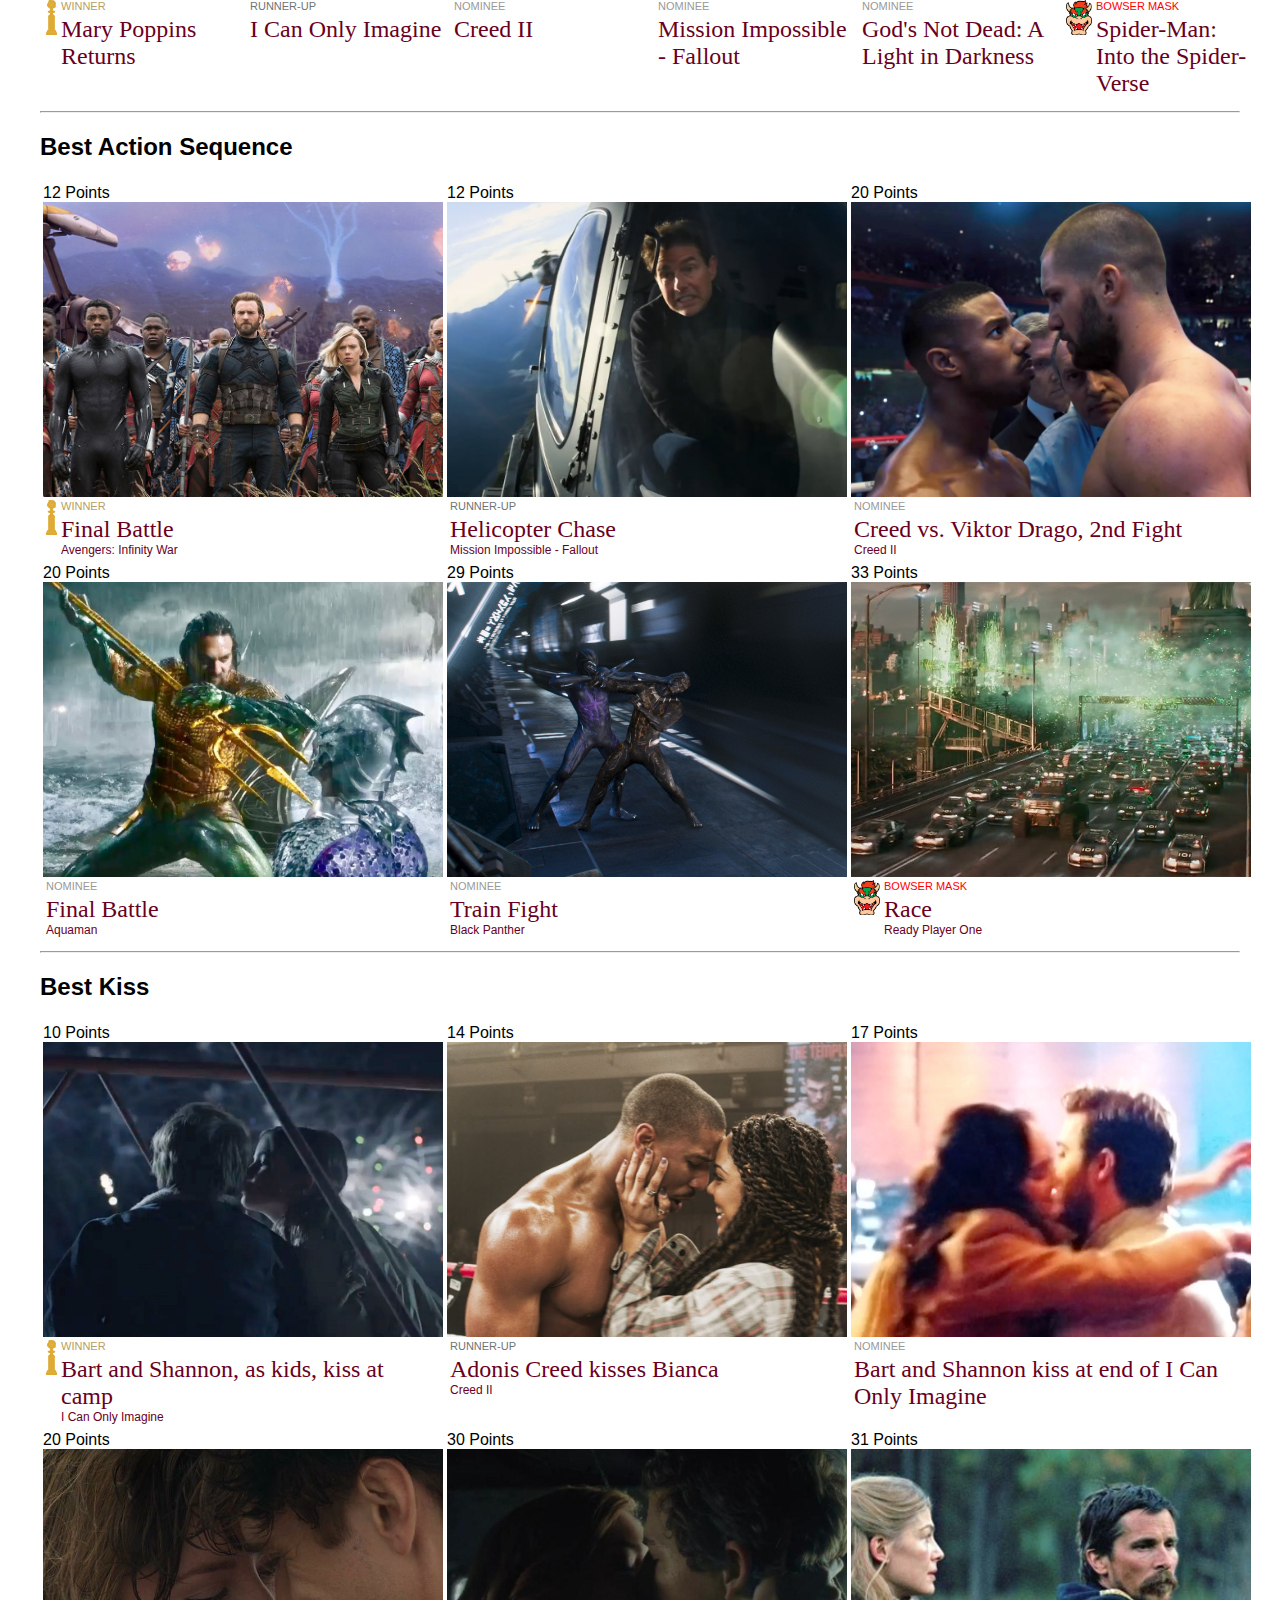
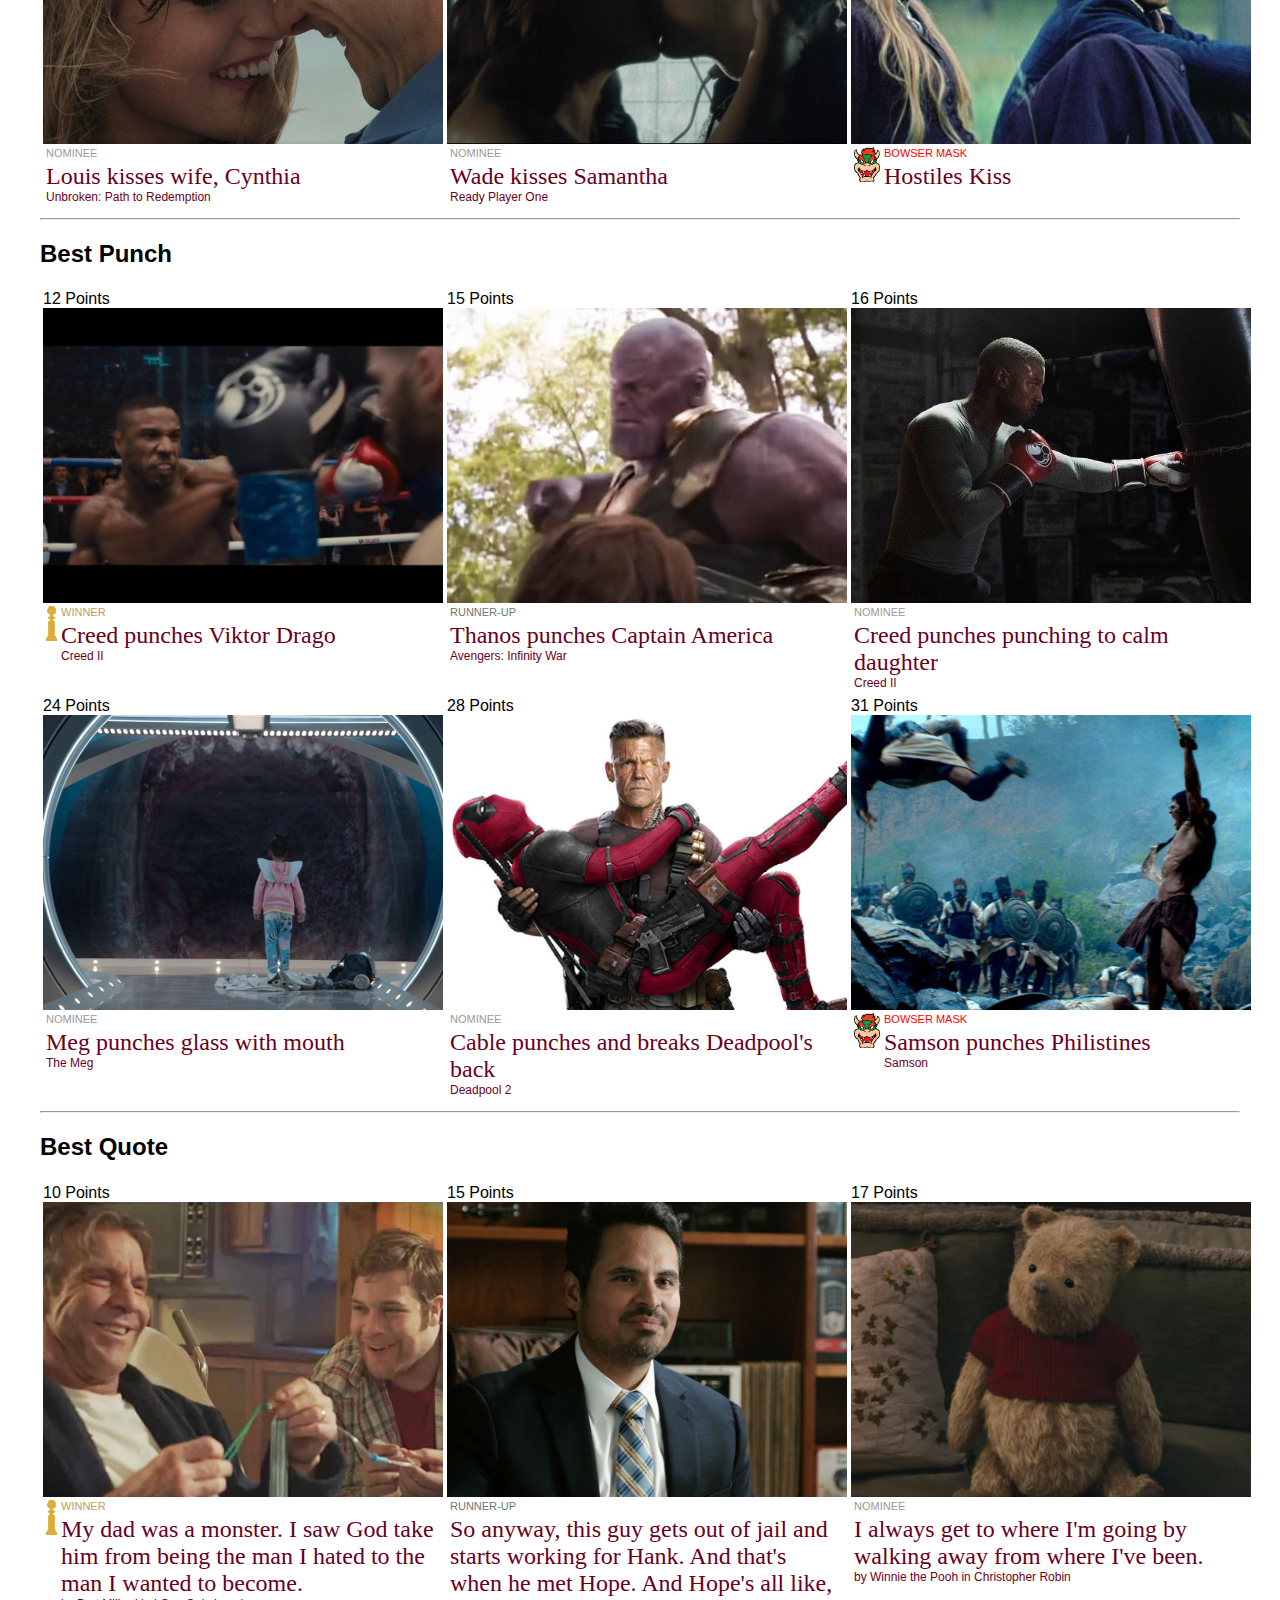
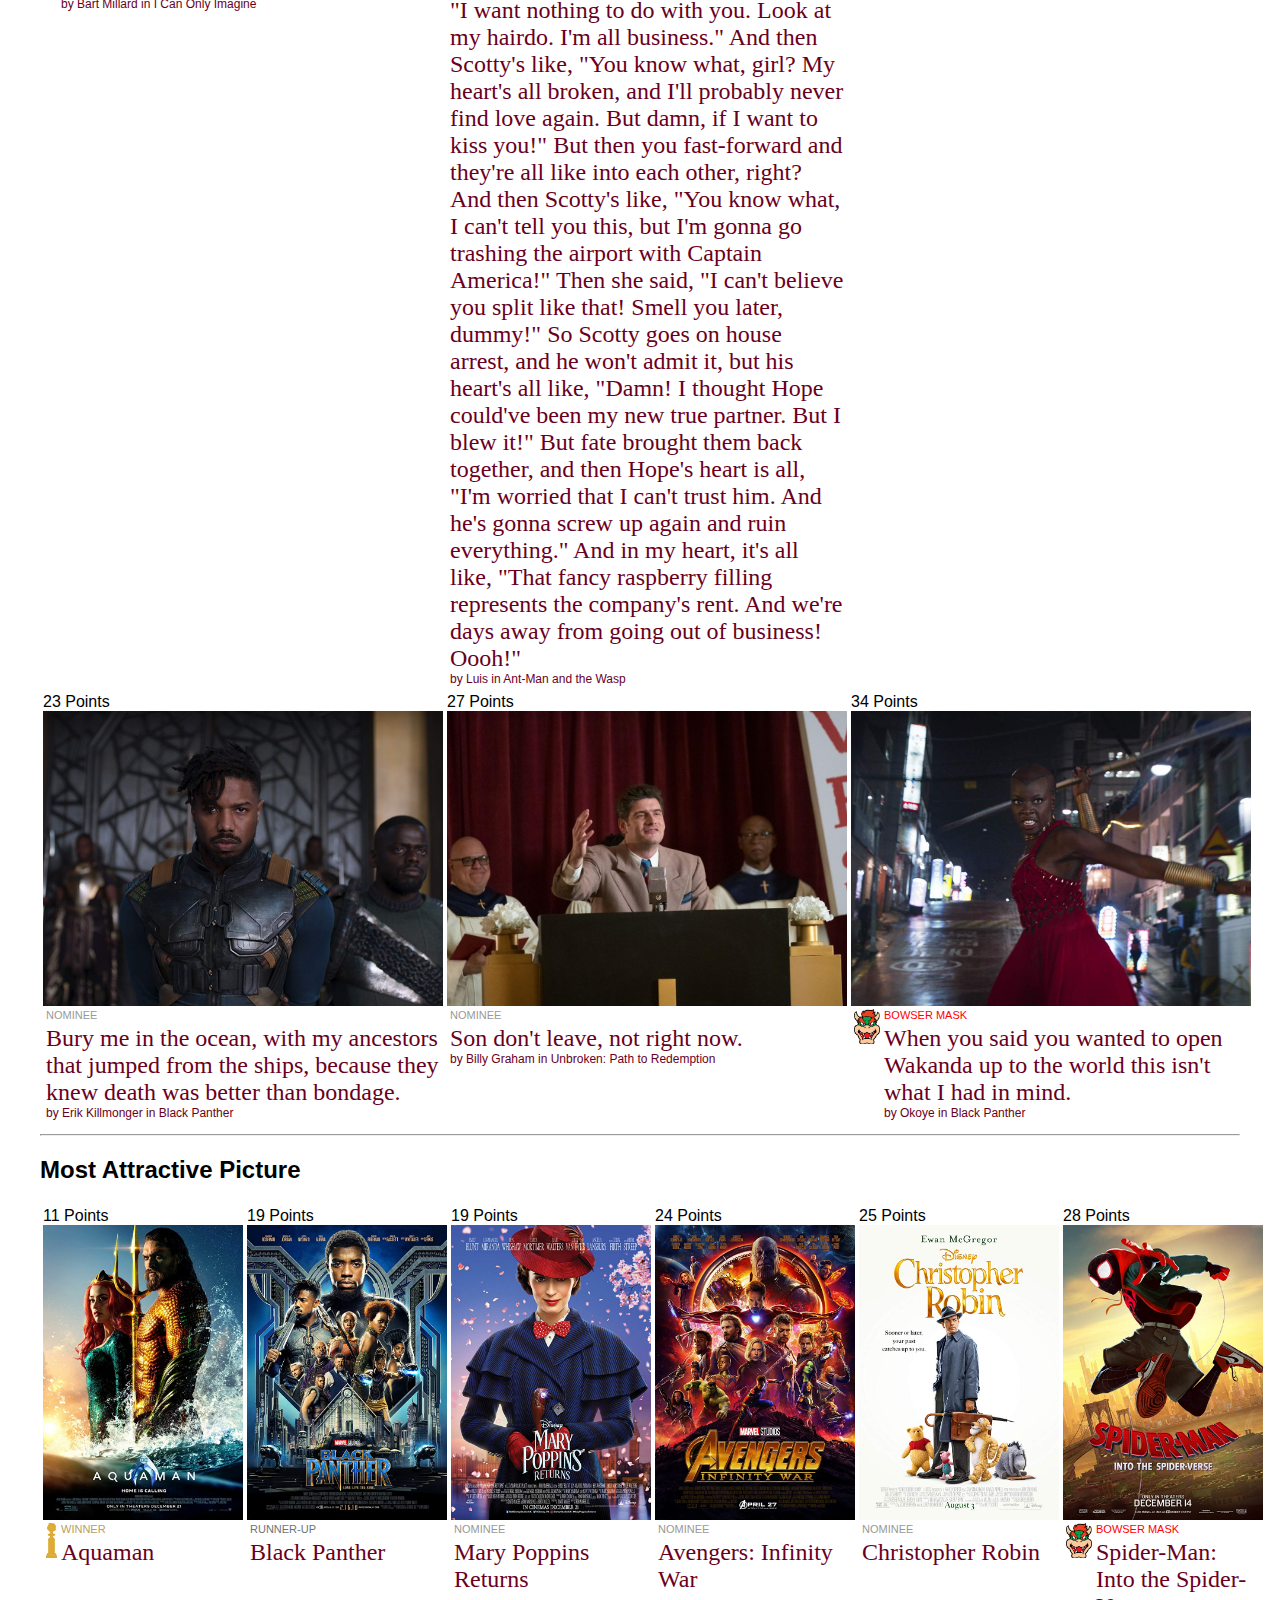
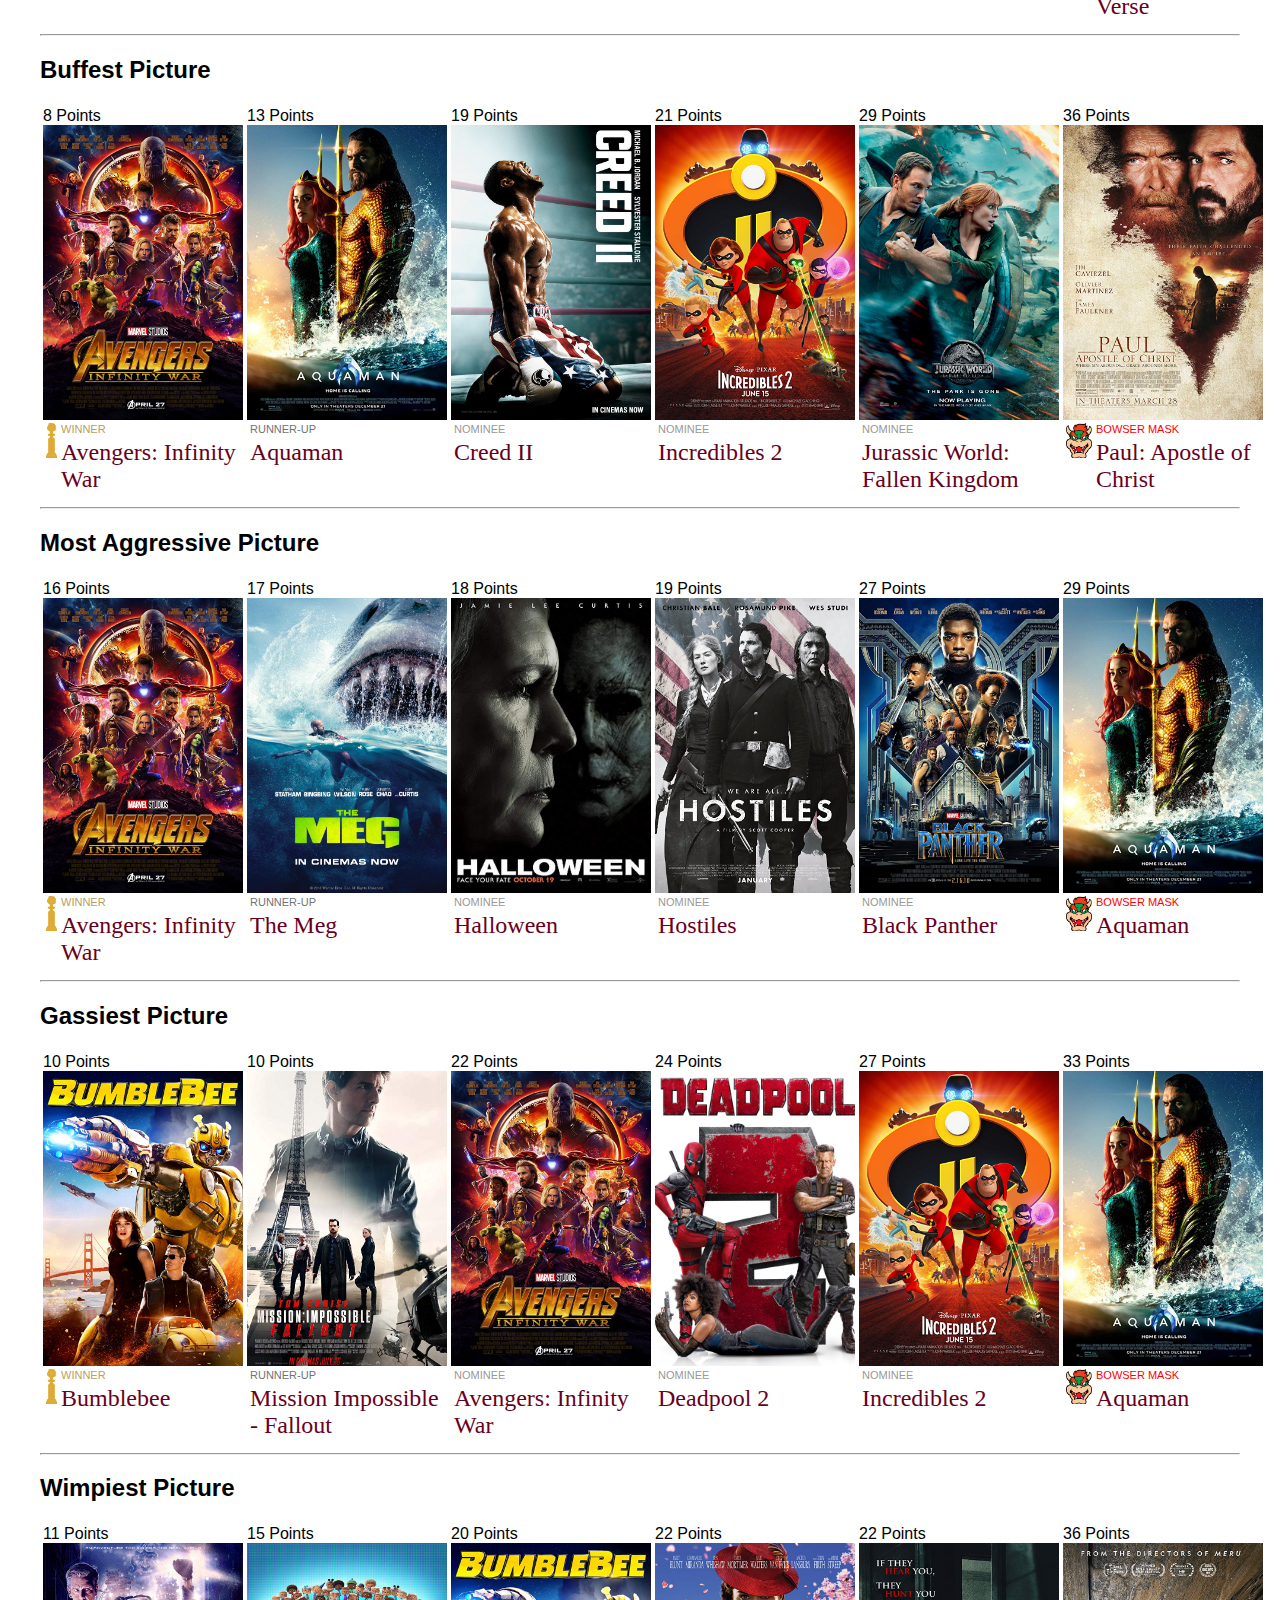
==== commit 128a2921: "Fixing issue with image." ====
--- a/index.html
+++ b/index.html
@@ -87,7 +87,7 @@
 <td class="nomination" width="200px">Black Panther</td>
 </tr></table></td>
 <td valign="top">54 Points
-<br><div style="background-image:url('images/Spiderman Into the SpiderVerse.jpg');background-size: cover; width:200px; height:295px; background-position:center;"></div>
+<br><div style="background-image:url('images/SpiderMan Into the SpiderVerse.jpg');background-size: cover; width:200px; height:295px; background-position:center;"></div>
 <table>
 <tr>
 <td class="nominee normal-nominee">NOMINEE</td></tr>
@@ -208,7 +208,7 @@
 <td class="nomination" width="200px">Mary Poppins Returns</td>
 </tr></table></td>
 <td valign="top">24 Points
-<br><div style="background-image:url('images/Spiderman Into the SpiderVerse.jpg');background-size: cover; width:200px; height:295px; background-position:center;"></div>
+<br><div style="background-image:url('images/SpiderMan Into the SpiderVerse.jpg');background-size: cover; width:200px; height:295px; background-position:center;"></div>
 <table>
 <tr>
 <td class="nominee normal-nominee">NOMINEE</td></tr>
@@ -241,7 +241,7 @@
 <td class="nomination" width="189px">Incredibles 2</td>
 </tr></table></td>
 <td valign="top">11 Points
-<br><div style="background-image:url('images/Spiderman Into the SpiderVerse.jpg');background-size: cover; width:200px; height:295px; background-position:center;"></div>
+<br><div style="background-image:url('images/SpiderMan Into the SpiderVerse.jpg');background-size: cover; width:200px; height:295px; background-position:center;"></div>
 <table>
 <tr>
 <td class="nominee runner-up">RUNNER-UP</td></tr>
@@ -866,7 +866,7 @@
 <td class="nomination" width="200px">Creed II</td>
 </tr></table></td>
 <td valign="top">26 Points
-<br><div style="background-image:url('images/Spiderman Into the SpiderVerse.jpg');background-size: cover; width:200px; height:295px; background-position:center;"></div>
+<br><div style="background-image:url('images/SpiderMan Into the SpiderVerse.jpg');background-size: cover; width:200px; height:295px; background-position:center;"></div>
 <table>
 <tr>
 <td rowspan="2" valign="top"><div style="background-image:url('images/Bowser.png');width:26px; height:35px; background-size: cover;"></div></td>
@@ -1094,7 +1094,7 @@
 <td class="nomination" width="200px">God's Not Dead: A Light in Darkness</td>
 </tr></table></td>
 <td valign="top">29 Points
-<br><div style="background-image:url('images/Spiderman Into the SpiderVerse.jpg');background-size: cover; width:200px; height:295px; background-position:center;"></div>
+<br><div style="background-image:url('images/SpiderMan Into the SpiderVerse.jpg');background-size: cover; width:200px; height:295px; background-position:center;"></div>
 <table>
 <tr>
 <td rowspan="2" valign="top"><div style="background-image:url('images/Bowser.png');width:26px; height:35px; background-size: cover;"></div></td>
@@ -1383,7 +1383,7 @@
 <td class="nomination" width="200px">Christopher Robin</td>
 </tr></table></td>
 <td valign="top">28 Points
-<br><div style="background-image:url('images/Spiderman Into the SpiderVerse.jpg');background-size: cover; width:200px; height:295px; background-position:center;"></div>
+<br><div style="background-image:url('images/SpiderMan Into the SpiderVerse.jpg');background-size: cover; width:200px; height:295px; background-position:center;"></div>
 <table>
 <tr>
 <td rowspan="2" valign="top"><div style="background-image:url('images/Bowser.png');width:26px; height:35px; background-size: cover;"></div></td>
@@ -1896,7 +1896,7 @@
 <td class="nomination" width="200px">Death of a Nation</td>
 </tr></table></td>
 <td valign="top">33 Points
-<br><div style="background-image:url('images/Spiderman Into the SpiderVerse.jpg');background-size: cover; width:200px; height:295px; background-position:center;"></div>
+<br><div style="background-image:url('images/SpiderMan Into the SpiderVerse.jpg');background-size: cover; width:200px; height:295px; background-position:center;"></div>
 <table>
 <tr>
 <td rowspan="2" valign="top"><div style="background-image:url('images/Bowser.png');width:26px; height:35px; background-size: cover;"></div></td>
